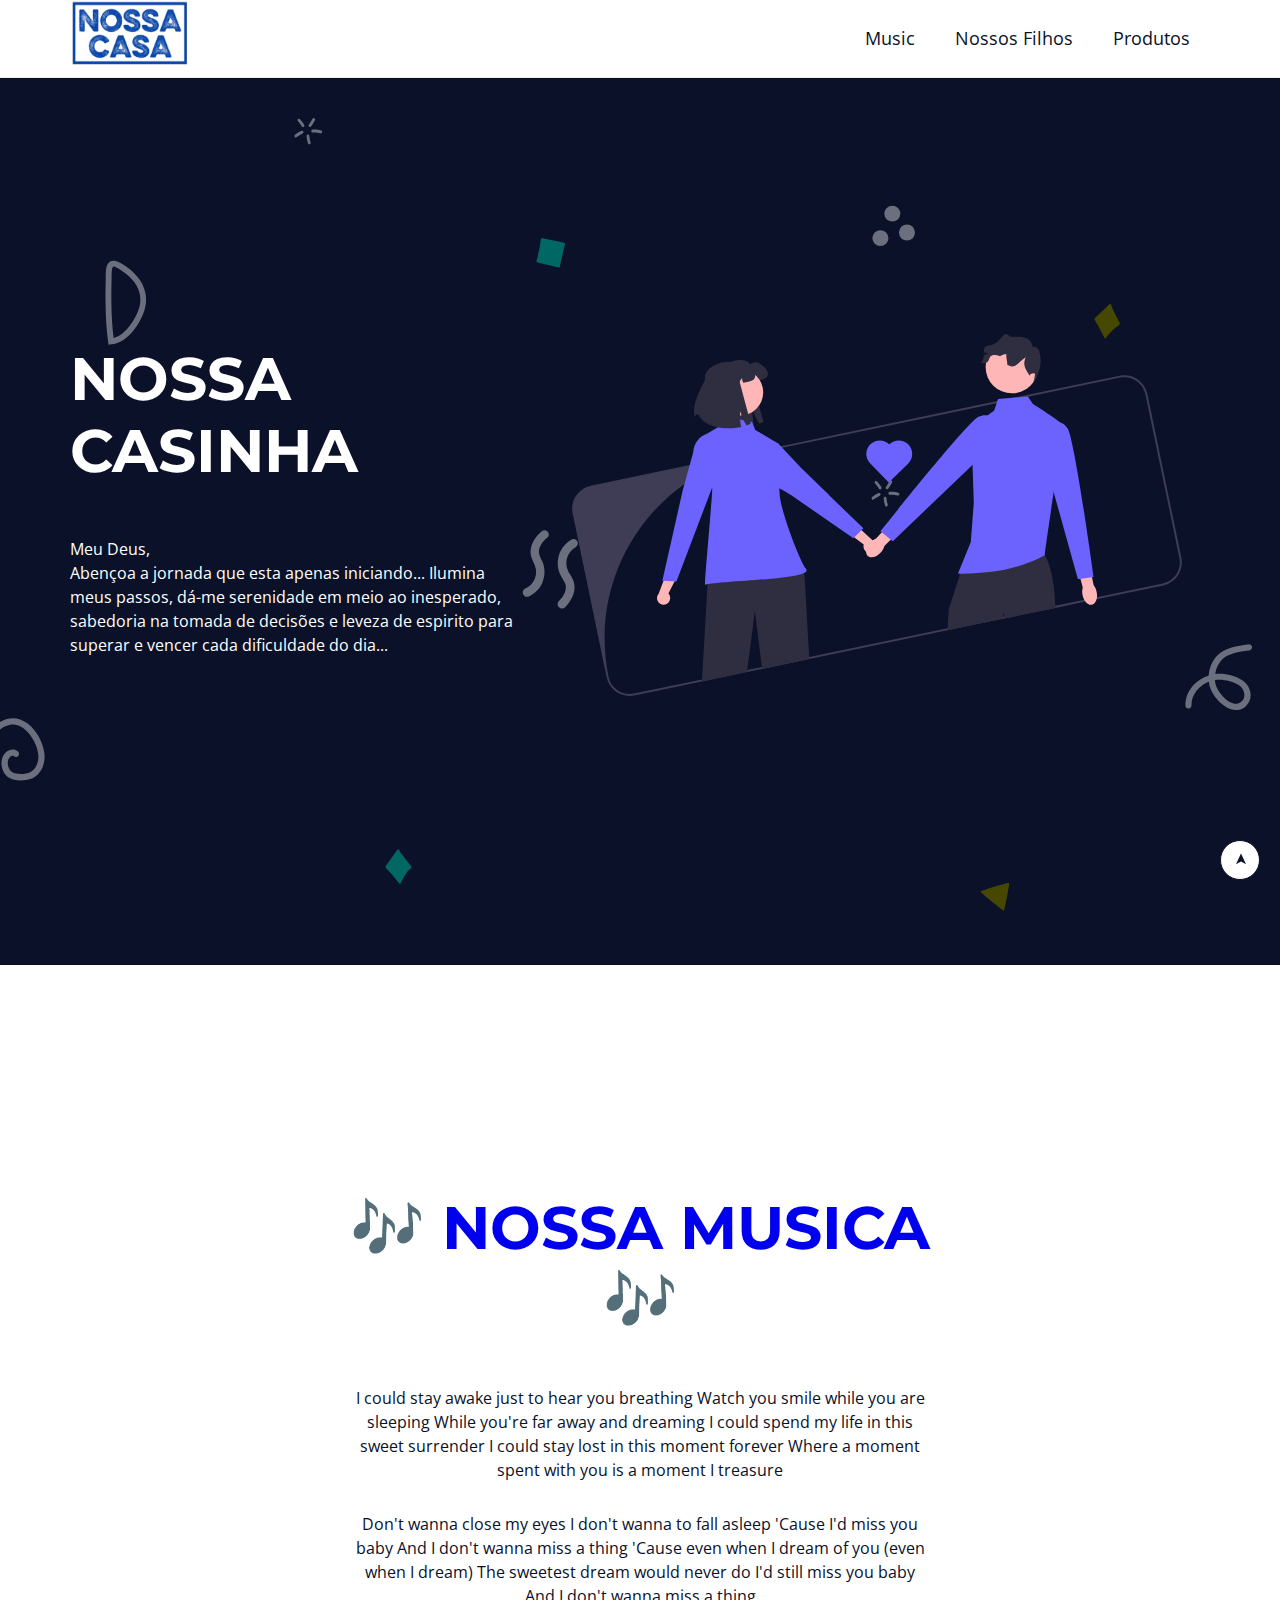
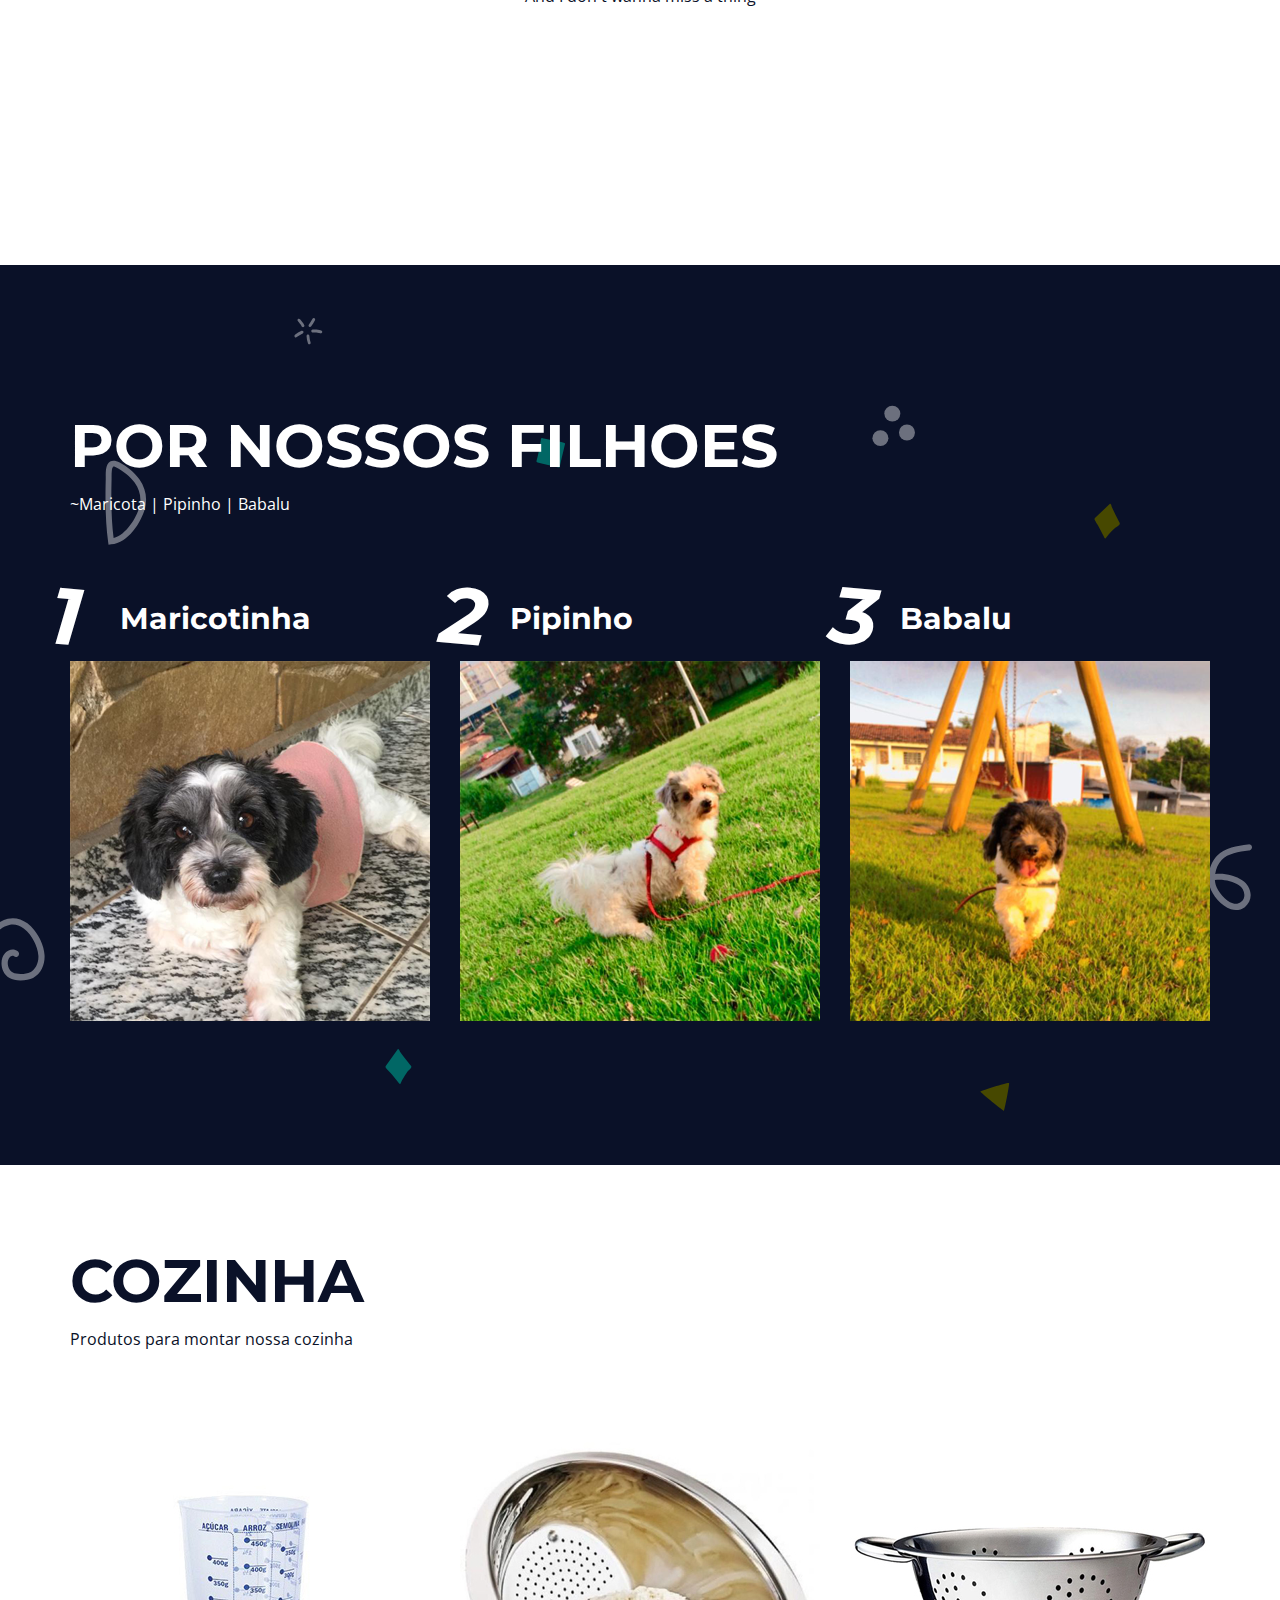
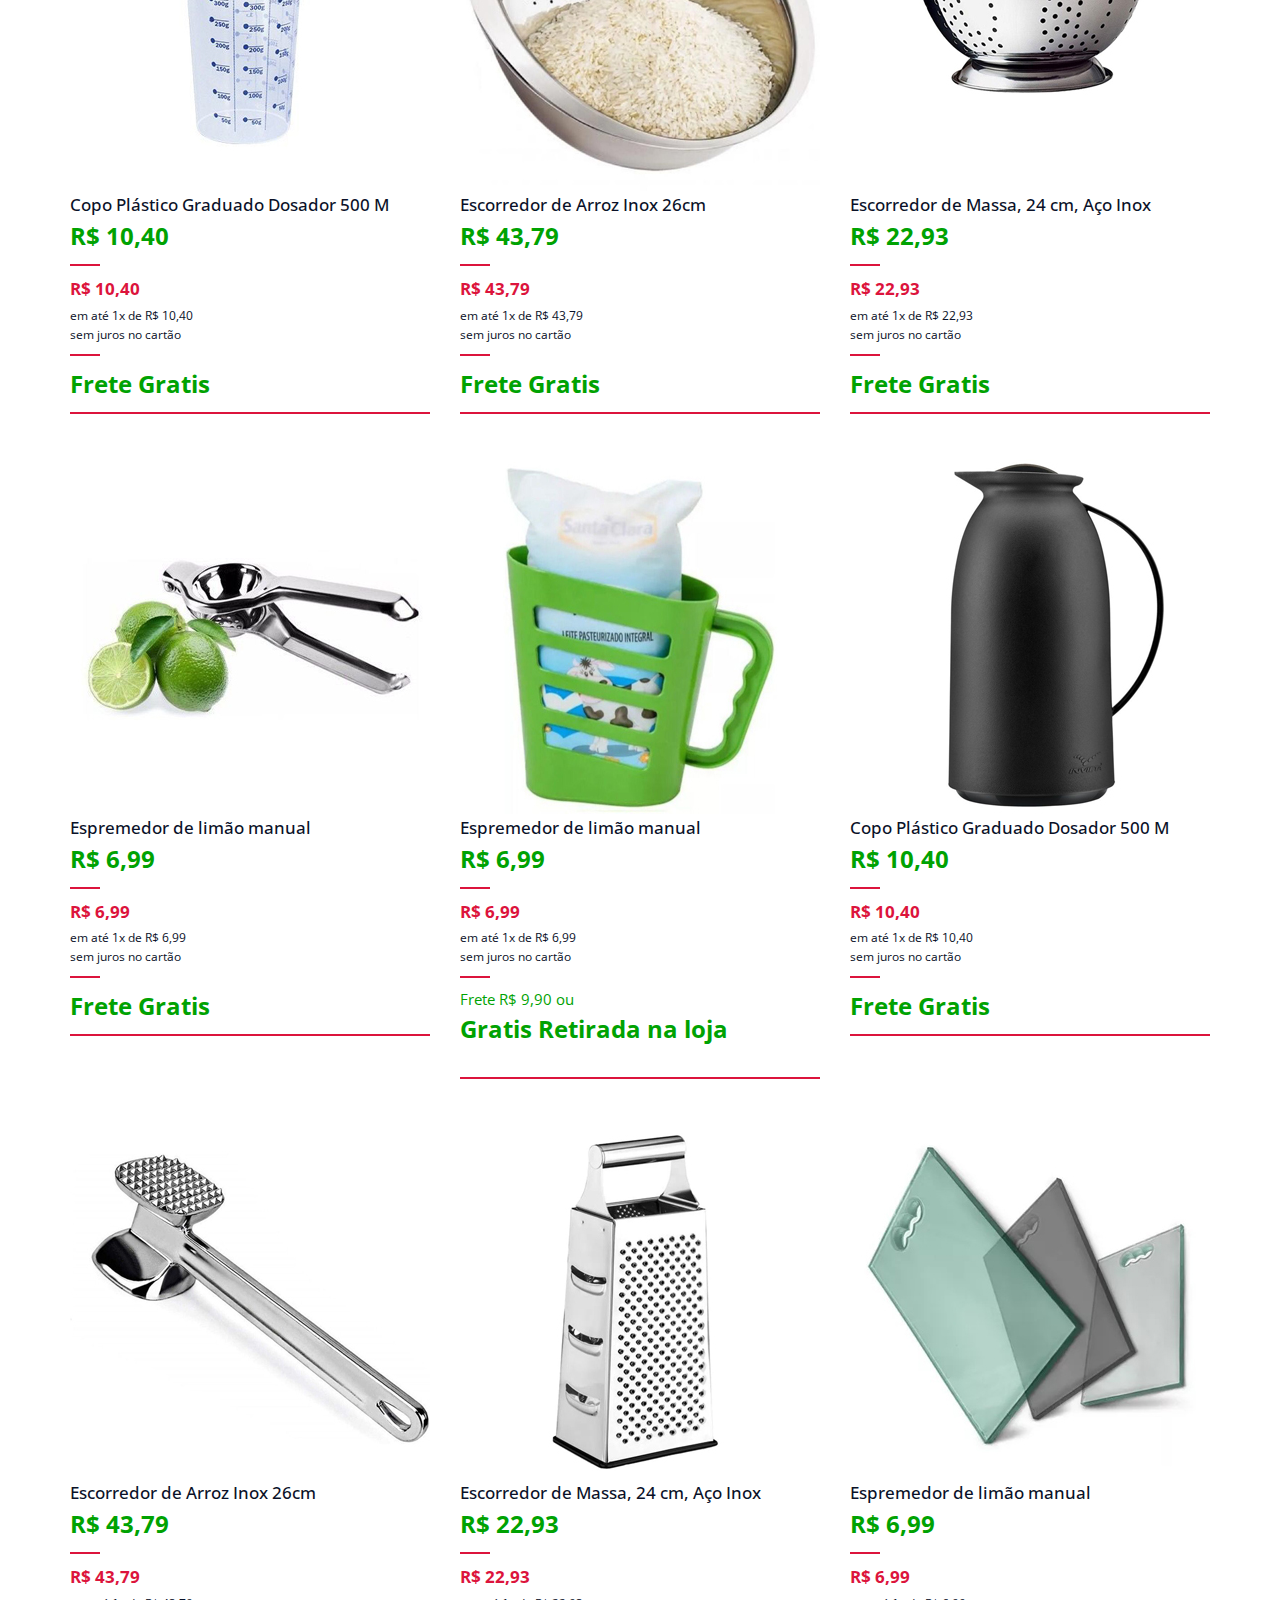
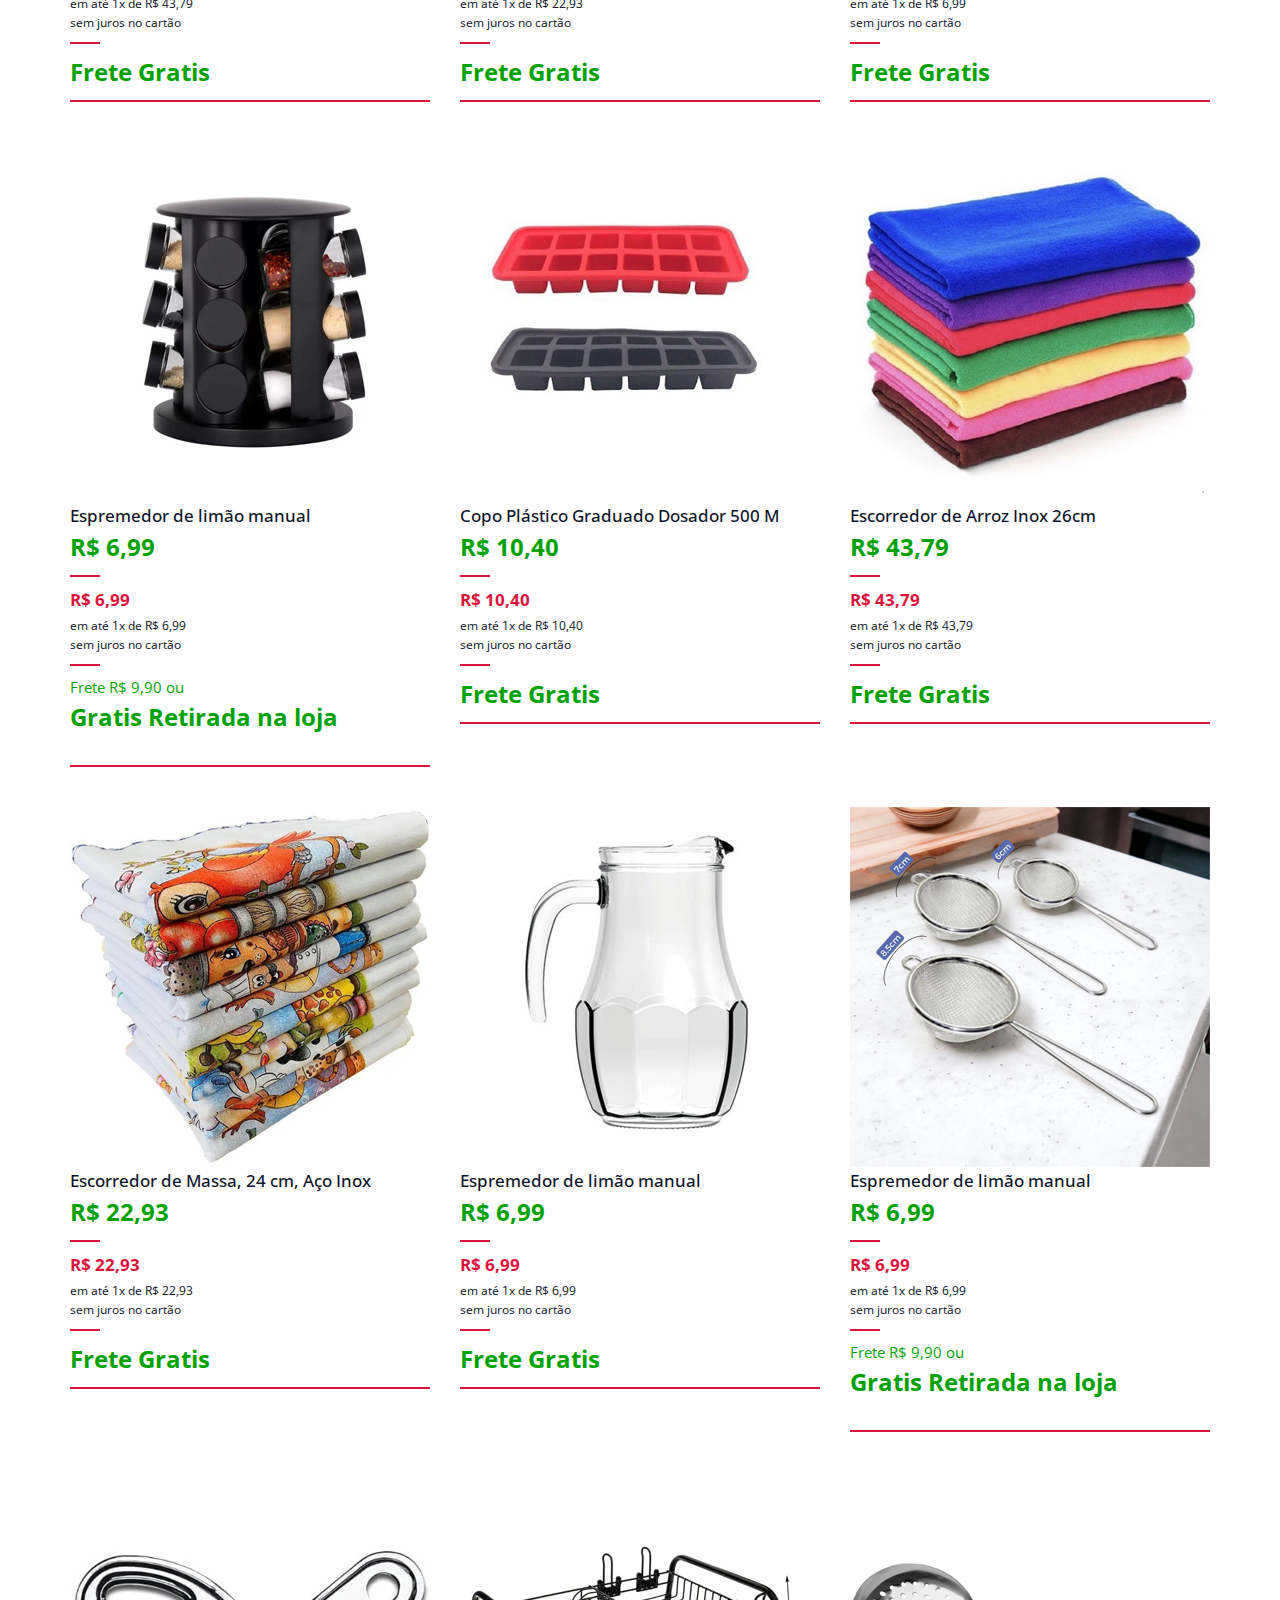
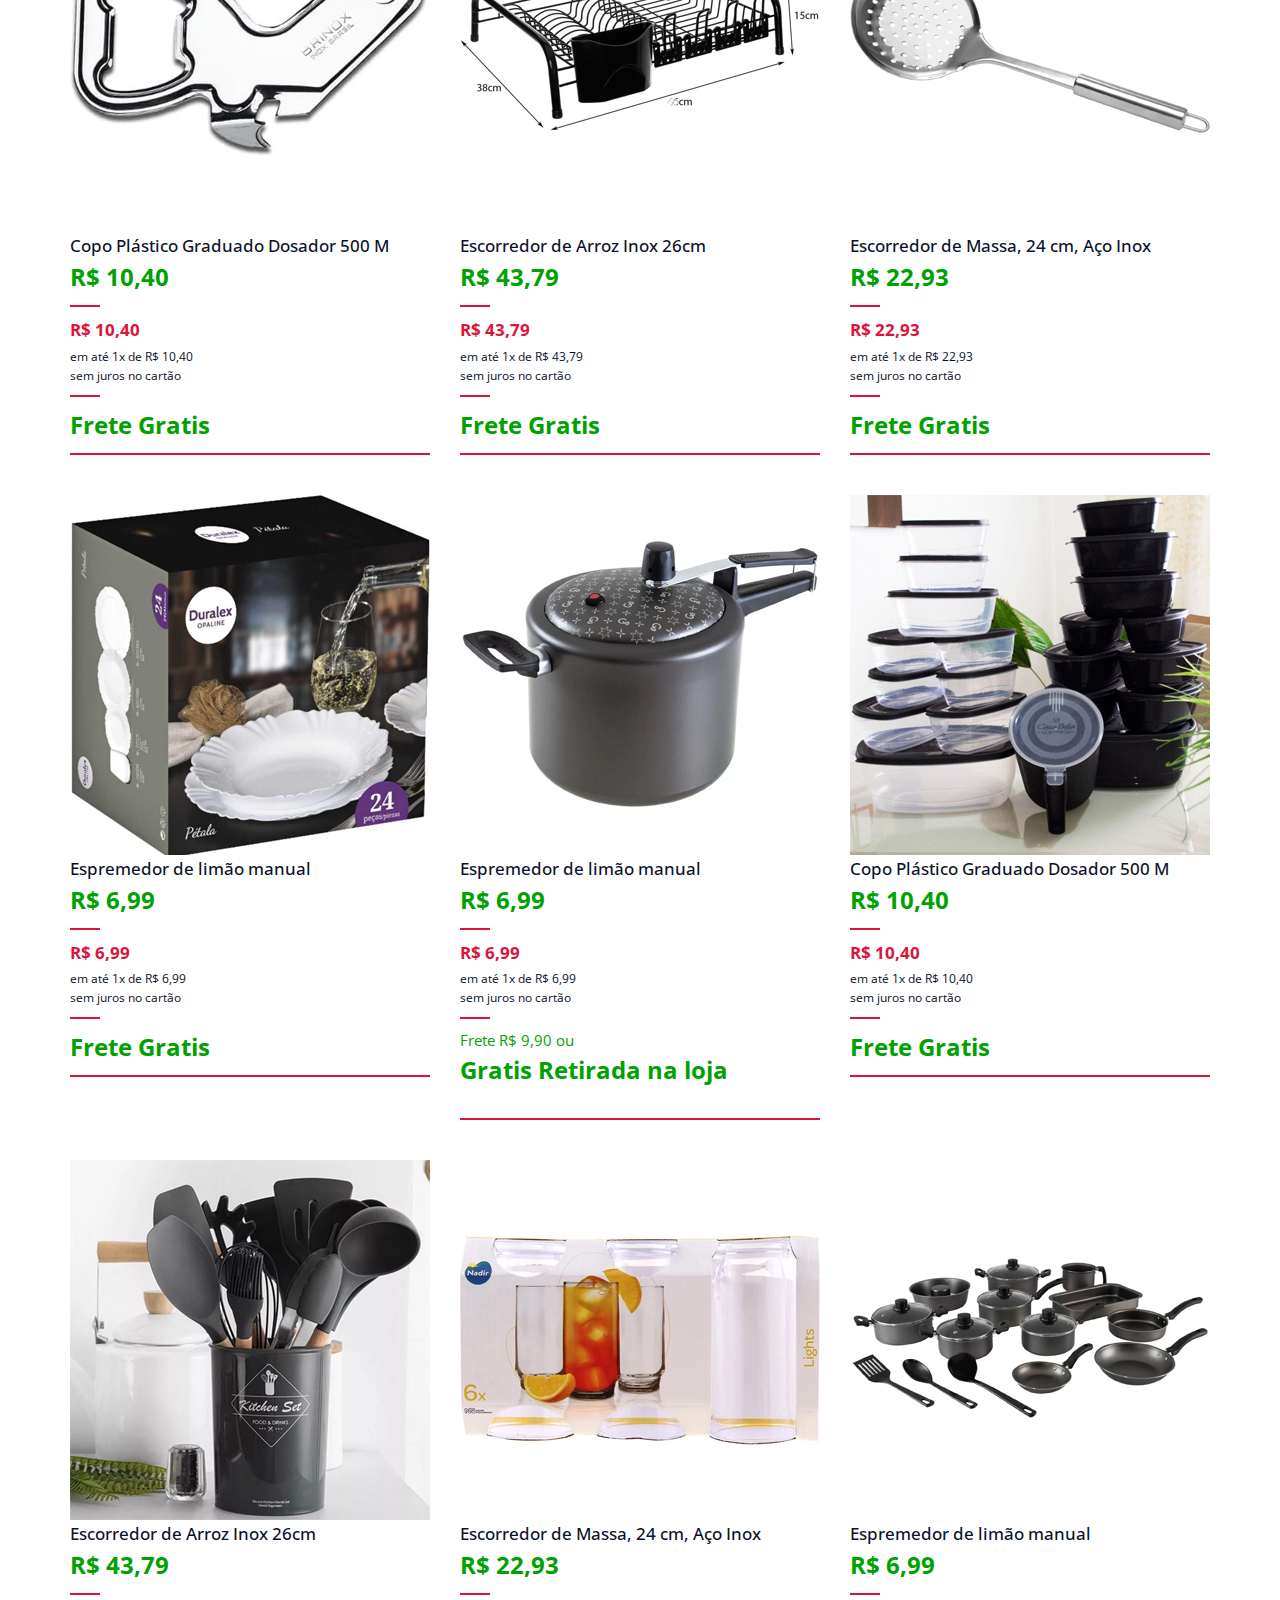
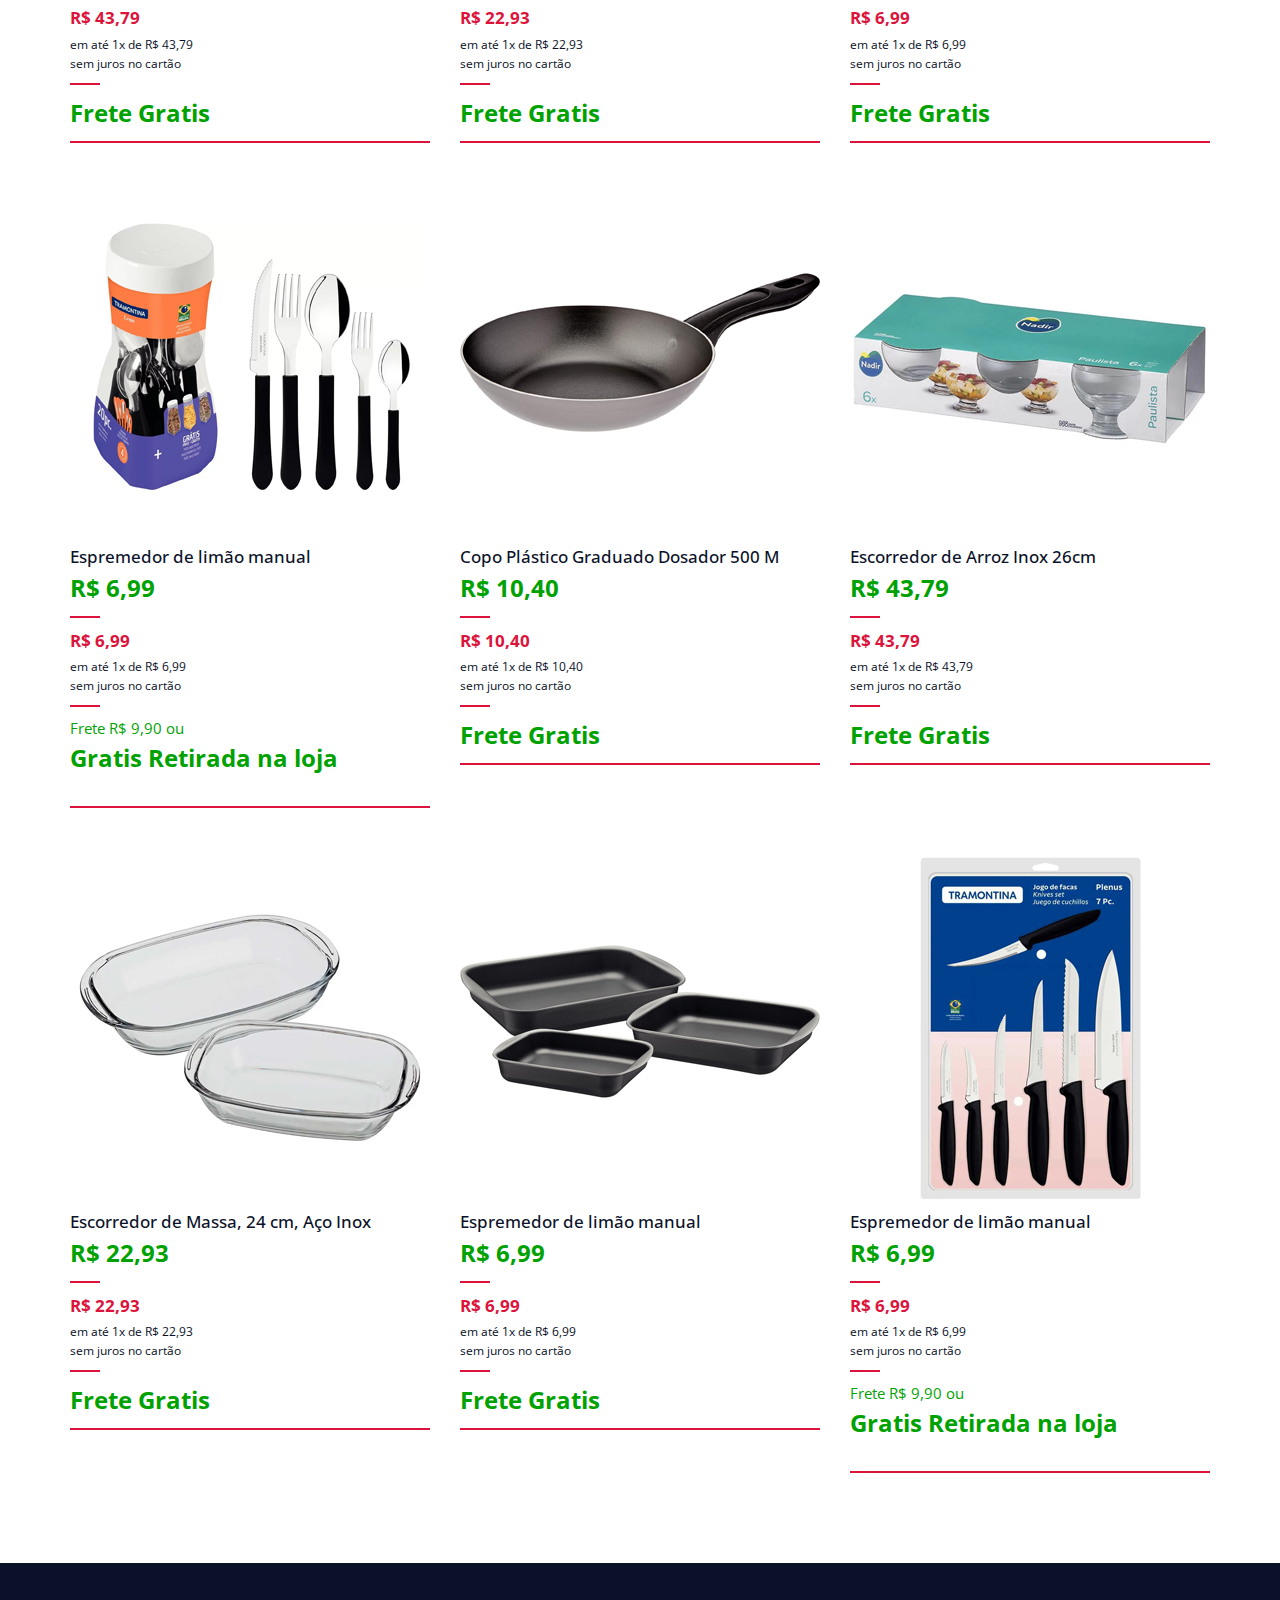
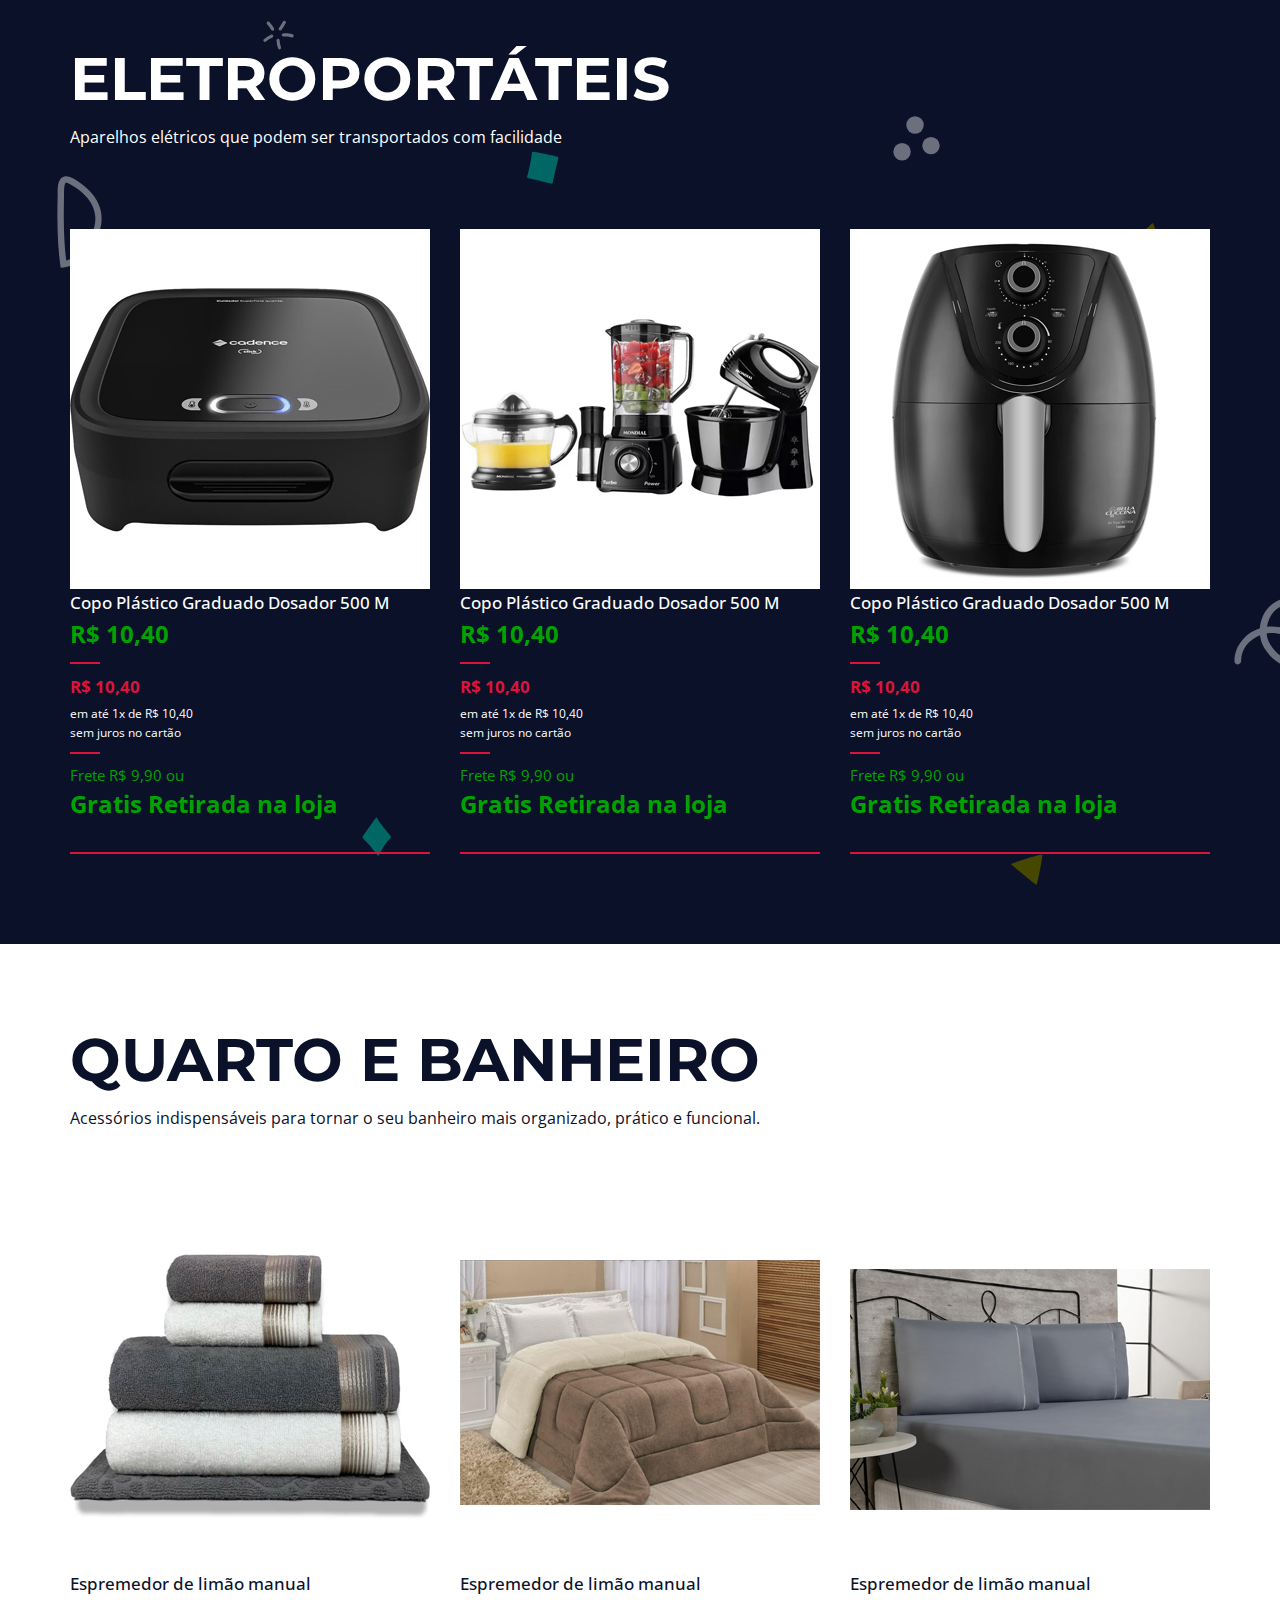
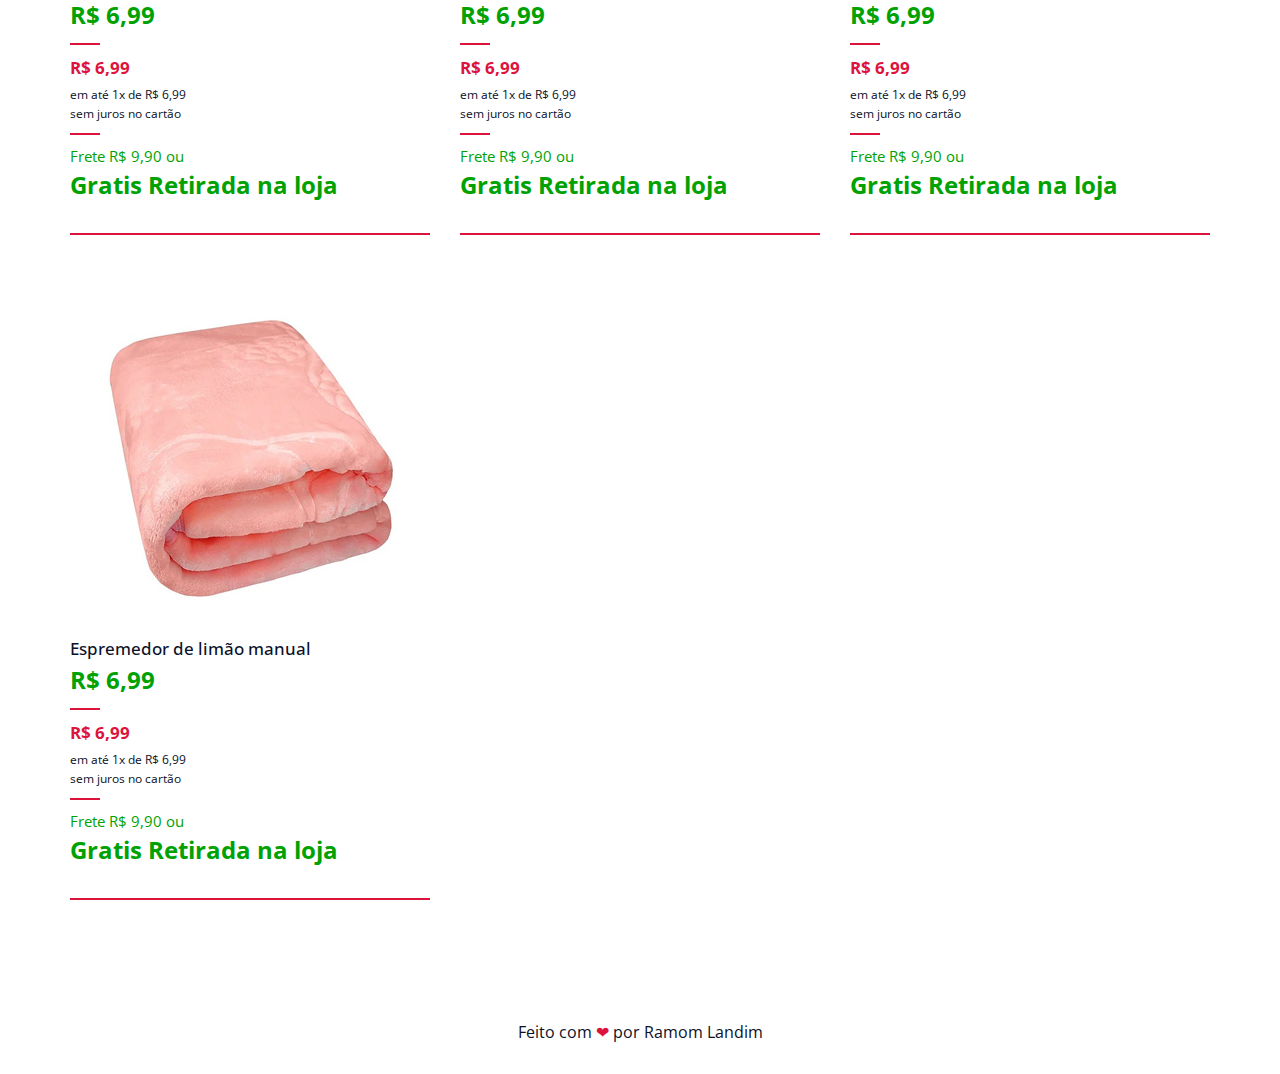
==== Index.html @ aeeafd5c "Novos produtos" ====
<!DOCTYPE html>
<html lang="pt-BR">

<head>
    <meta charset="UTF-8">
    <meta name="viewport" content="width=device-width, initial-scale=1.0">
    <title>Nossa Casinha</title>
    <link rel="preconnect" href="https://fonts.googleapis.com">
    <link rel="preconnect" href="https://fonts.gstatic.com" crossorigin>
    <link
        href="https://fonts.googleapis.com/css2?family=Montserrat:ital,wght@0,900;1,900&family=Open+Sans:ital,wght@0,300..800;1,300..800&display=swap"
        rel="stylesheet">
    <link rel="stylesheet"
        href="https://fonts.googleapis.com/css2?family=Material+Symbols+Outlined:opsz,wght,FILL,GRAD@20..48,100..700,0..1,-50..200" />
    <link rel="stylesheet" href="assets/CSS/variables.css">
    <link rel="stylesheet" href="assets/CSS/elements.css">
    <link rel="stylesheet" href="assets/CSS/classes.css">
    <link rel="stylesheet" href="assets/CSS/menu.css">
    <link rel="stylesheet" href="assets/CSS/styles.css">

</head>

<body>

    <input id="close-menu" class="close-menu" type="checkbox" aria-label="Close menu" role="button">
    <label class="close-menu-label" for="close-menu" title="Close menu"></label>
    <aside class="menu white-bg">
        <div class="main-content menu-content">
            <h1 onclick="getElementById('close-menu').checked=false">
                <a href="#home"><img src="assets/img/logo.PNG" class="logo"></a>
            </h1>
            <nav>
                <ul onclick="getElementById('close-menu').checked=false">
                    <li><a href="#music">Music</a></li>
                    <li><a href="#grid-one">Nossos Filhos</a></li>
                    <li><a href="#gallery">Produtos</a></li>
                </ul>
            </nav>
        </div>
    </aside>

    <div class="menu-spacing"></div>

    <section id="home" class="home main-bg section">
        <div class="main-content home-content">
            <div class="home-text-content">
                <h2>Nossa casinha</h2>
                <p>Meu Deus,<br>
                    Abençoa a jornada que esta apenas iniciando...
                    Ilumina meus passos, dá-me serenidade em meio ao inesperado, sabedoria na tomada de decisões e
                    leveza de espirito para superar e vencer cada dificuldade do dia...</p>
            </div>
            <div class="home-img">
                <img src="assets/img/love-main-not-optimized.svg"
                    alt="Um home e uma mulher segurando as maos como sinal de amor">
            </div>
        </div>
    </section>

    <section id="music" class="white-bg section">
        <div class="main-content intro-content">
            <h2><a href="https://www.youtube.com/watch?v=dtiTYqTefw0&ab_channel=Tradu%C3%A7%C3%B5esAnos80"
                    target="_blank">🎶 Nossa musica 🎶</a></h2>
            <p>I could stay awake just to hear you breathing
                Watch you smile while you are sleeping
                While you're far away and dreaming
                I could spend my life in this sweet surrender
                I could stay lost in this moment forever
                Where a moment spent with you is a moment I treasure</p>
            <p>Don't wanna close my eyes
                I don't wanna to fall asleep
                'Cause I'd miss you baby
                And I don't wanna miss a thing
                'Cause even when I dream of you (even when I dream)
                The sweetest dream would never do
                I'd still miss you baby
                And I don't wanna miss a thing</p>
        </div>
    </section>

    <section id="grid-one" class="top3 main-bg section">
        <div class="main-content grid-one-content">
            <h2 class="grid-main-heading">Por nossos filhoes</h2>
            <p class="grid-description">~Maricota | Pipinho | Babalu</p>
            <div class="grid">
                <article>
                    <h3>Maricotinha</h3>
                    <div class="gallery-img">
                        <img src="assets/img/Maricota.png" alt="random imagem frons unsplash">
                    </div>
                </article>
                <article>
                    <h3>Pipinho</h3>
                    <div class="gallery-img">
                        <img src="assets/img/Pipinho.png" alt="random imagem frons unsplash">
                    </div>
                </article>
                <article>
                    <h3>Babalu</h3>
                    <div class="gallery-img">
                        <img src="assets/img/Balu.png" alt="random imagem frons unsplash">
                    </div>
                </article>
            </div>
        </div>
    </section>

    <section id="gallery" class="top3 creme-bg section">
        <div id="cozinha" class="main-content grid-one-content">
            <h2 class="grid-main-heading">Cozinha</h2>
            <p class="grid-description">Produtos para montar nossa cozinha</p>
            <div class="grid">

                <div> <!--Copo Medidor-->
                    <div class="gallery-img">
                        <a href="https://produto.mercadolivre.com.br/MLB-2173322288-copo-plastico-graduado-dosador-500-ml-_JM?matt_tool=81106094&matt_word=&matt_source=google&matt_campaign_id=14302215564&matt_ad_group_id=154967597508&matt_match_type=&matt_network=g&matt_device=c&matt_creative=649487315917&matt_keyword=&matt_ad_position=&matt_ad_type=pla&matt_merchant_id=310787816&matt_product_id=MLB2173322288&matt_product_partition_id=1960857711113&matt_target_id=aud-2009166904988:pla-1960857711113&cq_src=google_ads&cq_cmp=14302215564&cq_net=g&cq_plt=gp&cq_med=pla&gad_source=1&gclid=CjwKCAiAopuvBhBCEiwAm8jaMZpZELk0tuAzz1Peb8_uX-6bj_REwKiP_dW_AoDGM1XyVrVXzI9PSxoCSosQAvD_BwE"
                            target="_blank">
                            <img src="assets/img/produtos/copo_medidor.jpeg" alt="Copo Medidor">
                        </a>
                    </div>

                    <div class="">
                        <p class="jss149 jss150 MuiTypography-h6">Copo Plástico Graduado Dosador 500 M</p>
                        <div class="">
                            <div class="jss169">
                                <div class="jss164">
                                    <div class="jss152">R$&nbsp;10,40</div>
                                </div>
                            </div>
                            <div class="jss154"></div>
                            <div class="jss169">
                                <div class="jss164">
                                    <div class="jss179">R$&nbsp;10,40</div><span class="jss181 jss182">em até 1x de<span
                                            class="jss183">
                                            R$&nbsp;10,40</span></span>
                                    <div class="jss181 jss182">sem juros no cartão</div>
                                    <div class="jss154"></div>
                                    <div class="jss152 jss177">Frete Gratis                               
                                    </div>
                                    <div class="jss155"></div>
                                </div>
                            </div>
                        </div>
                    </div>
                </div>


                <div> <!--Escorredor de Arroz-->
                    <div class="gallery-img">
                        <a href="https://www.amazon.com.br/Escorredor-Arroz-Inox-YAR1402-Yangzi/dp/B076YK9FZ2/ref=asc_df_B076YK9FZ2/?tag=googleshopp00-20&linkCode=df0&hvadid=456273449207&hvpos=&hvnetw=g&hvrand=16244332907408589778&hvpone=&hvptwo=&hvqmt=&hvdev=c&hvdvcmdl=&hvlocint=&hvlocphy=9100204&hvtargid=pla-1377915414424&psc=1&mcid=2b847cff87533e0b8c137f4251834631"
                            target="_blank">
                            <img src="assets/img/produtos/escorredor_arroz.jpeg" alt="Escorredor de Arroz Inox 26cm">
                        </a>
                    </div>

                    <div class="">
                        <p class="jss149 jss150 MuiTypography-h6">Escorredor de Arroz Inox 26cm</p>
                        <div class="">
                            <div class="jss169">
                                <div class="jss164">
                                    <div class="jss152">R$&nbsp;43,79</div>
                                </div>
                            </div>
                            <div class="jss154"></div>
                            <div class="jss169">
                                <div class="jss164">
                                    <div class="jss179">R$&nbsp;43,79</div><span class="jss181 jss182">em até 1x de<span
                                            class="jss183">
                                            R$&nbsp;43,79</span></span>
                                    <div class="jss181 jss182">sem juros no cartão</div>
                                    <div class="jss154"></div>
                                    <div class="jss152 jss177">Frete Gratis
                                    </div>
                                    <div class="jss155"></div>
                                </div>
                            </div>
                        </div>
                    </div>
                </div>


                <div> <!--Escorredor de Macarrao-->
                    <div class="gallery-img">
                        <a href="https://www.amazon.com.br/Escorredor-Massa-Gedex-ECO-449-Prata/dp/B077K7D2BK/ref=asc_df_B077K7D2BK/?tag=googleshopp00-20&linkCode=df0&hvadid=379699132246&hvpos=&hvnetw=g&hvrand=16244332907408589778&hvpone=&hvptwo=&hvqmt=&hvdev=c&hvdvcmdl=&hvlocint=&hvlocphy=9100204&hvtargid=pla-907059553100&mcid=ff47890afe093a389eae5d6562d931a0&th=1"
                            target="_blank">
                            <img src="assets/img/produtos/escorredor_macarrao.jpeg"
                                alt="Escorredor de Massa, 24 cm, Aço Inox">
                        </a>
                    </div>

                    <div class="">
                        <p class="jss149 jss150 MuiTypography-h6">Escorredor de Massa, 24 cm, Aço Inox</p>
                        <div class="">
                            <div class="jss169">
                                <div class="jss164">
                                    <div class="jss152">R$&nbsp;22,93</div>
                                </div>
                            </div>
                            <div class="jss154"></div>
                            <div class="jss169">
                                <div class="jss164">
                                    <div class="jss179">R$&nbsp;22,93</div><span class="jss181 jss182">em até 1x de<span
                                            class="jss183">
                                            R$&nbsp;22,93</span></span>
                                    <div class="jss181 jss182">sem juros no cartão</div>
                                    <div class="jss154"></div>
                                    <div class="jss152 jss177">Frete Gratis
                                    </div>
                                    <div class="jss155"></div>
                                </div>
                            </div>
                        </div>
                    </div>
                </div>


                <div> <!--espremedor_limao-->
                    <div class="gallery-img">
                        <a href="https://www.amazon.com.br/Espremedor-De-Limao-Aluminio-Mk/dp/B083PZQZZ5/ref=asc_df_B083PZQZZ5/?tag=googleshopp00-20&linkCode=df0&hvadid=456273449207&hvpos=&hvnetw=g&hvrand=7772801966951637962&hvpone=&hvptwo=&hvqmt=&hvdev=c&hvdvcmdl=&hvlocint=&hvlocphy=9100204&hvtargid=pla-994066539334&psc=1&mcid=091e36c5954932d78efe51b0a3d7275b"
                            target="_blank">
                            <img src="assets/img/produtos/espremedor_limao.jpeg"
                                alt="Escorredor de Massa, 24 cm, Aço Inox">
                        </a>
                    </div>

                    <div class="">
                        <p class="jss149 jss150 MuiTypography-h6">Espremedor de limão manual</p>
                        <div class="">
                            <div class="jss169">
                                <div class="jss164">
                                    <div class="jss152">R$&nbsp;6,99</div>
                                </div>
                            </div>
                            <div class="jss154"></div>
                            <div class="jss169">
                                <div class="jss164">
                                    <div class="jss179">R$&nbsp;6,99</div><span class="jss181 jss182">em até 1x de<span
                                            class="jss183">
                                            R$&nbsp;6,99</span></span>
                                    <div class="jss181 jss182">sem juros no cartão</div>
                                    <div class="jss154"></div>
                                    <div class="jss152 jss177">Frete Gratis
                                    </div>
                                    <div class="jss155"></div>
                                </div>
                            </div>
                        </div>
                    </div>
                </div>


                <div> <!--Suporte para leite-->
                    <div class="gallery-img">
                        <a href="https://www.amazon.com.br/Espremedor-De-Limao-Aluminio-Mk/dp/B083PZQZZ5/ref=asc_df_B083PZQZZ5/?tag=googleshopp00-20&linkCode=df0&hvadid=456273449207&hvpos=&hvnetw=g&hvrand=7772801966951637962&hvpone=&hvptwo=&hvqmt=&hvdev=c&hvdvcmdl=&hvlocint=&hvlocphy=9100204&hvtargid=pla-994066539334&psc=1&mcid=091e36c5954932d78efe51b0a3d7275b"
                            target="_blank">
                            <img src="assets/img/produtos/suporte_leite.jpeg"
                                alt="Escorredor de Massa, 24 cm, Aço Inox">
                        </a>
                    </div>

                    <div class="">
                        <p class="jss149 jss150 MuiTypography-h6">Espremedor de limão manual</p>
                        <div class="">
                            <div class="jss169">
                                <div class="jss164">
                                    <div class="jss152">R$&nbsp;6,99</div>
                                </div>
                            </div>
                            <div class="jss154"></div>
                            <div class="jss169">
                                <div class="jss164">
                                    <div class="jss179">R$&nbsp;6,99</div><span class="jss181 jss182">em até 1x de<span
                                            class="jss183">
                                            R$&nbsp;6,99</span></span>
                                    <div class="jss181 jss182">sem juros no cartão</div>
                                    <div class="jss154"></div>
                                    <div class="jss151 jss177">Frete R$ 9,90 ou <br>
                                        <P class="jss152">Gratis Retirada na loja</P>
                                    </div>
                                    <div class="jss155"></div>
                                </div>
                            </div>
                        </div>
                    </div>
                </div>


                <div> <!--Garrafa Termica-->
                    <div class="gallery-img">
                        <a href="https://produto.mercadolivre.com.br/MLB-2173322288-copo-plastico-graduado-dosador-500-ml-_JM?matt_tool=81106094&matt_word=&matt_source=google&matt_campaign_id=14302215564&matt_ad_group_id=154967597508&matt_match_type=&matt_network=g&matt_device=c&matt_creative=649487315917&matt_keyword=&matt_ad_position=&matt_ad_type=pla&matt_merchant_id=310787816&matt_product_id=MLB2173322288&matt_product_partition_id=1960857711113&matt_target_id=aud-2009166904988:pla-1960857711113&cq_src=google_ads&cq_cmp=14302215564&cq_net=g&cq_plt=gp&cq_med=pla&gad_source=1&gclid=CjwKCAiAopuvBhBCEiwAm8jaMZpZELk0tuAzz1Peb8_uX-6bj_REwKiP_dW_AoDGM1XyVrVXzI9PSxoCSosQAvD_BwE"
                            target="_blank">
                            <img src="assets/img/produtos/garrafa_termica.jpeg" alt="Copo Medidor">
                        </a>
                    </div>

                    <div class="">
                        <p class="jss149 jss150 MuiTypography-h6">Copo Plástico Graduado Dosador 500 M</p>
                        <div class="">
                            <div class="jss169">
                                <div class="jss164">
                                    <div class="jss152">R$&nbsp;10,40</div>
                                </div>
                            </div>
                            <div class="jss154"></div>
                            <div class="jss169">
                                <div class="jss164">
                                    <div class="jss179">R$&nbsp;10,40</div><span class="jss181 jss182">em até 1x de<span
                                            class="jss183">
                                            R$&nbsp;10,40</span></span>
                                    <div class="jss181 jss182">sem juros no cartão</div>
                                    <div class="jss154"></div>
                                    <div class="jss152 jss177">Frete Gratis
                                    </div>
                                    <div class="jss155"></div>
                                </div>
                            </div>
                        </div>
                    </div>
                </div>


                <div> <!--Martelo de Carne-->
                    <div class="gallery-img">
                        <a href="https://www.amazon.com.br/Escorredor-Arroz-Inox-YAR1402-Yangzi/dp/B076YK9FZ2/ref=asc_df_B076YK9FZ2/?tag=googleshopp00-20&linkCode=df0&hvadid=456273449207&hvpos=&hvnetw=g&hvrand=16244332907408589778&hvpone=&hvptwo=&hvqmt=&hvdev=c&hvdvcmdl=&hvlocint=&hvlocphy=9100204&hvtargid=pla-1377915414424&psc=1&mcid=2b847cff87533e0b8c137f4251834631"
                            target="_blank">
                            <img src="assets/img/produtos/martelo_carne.jpeg" alt="Escorredor de Arroz Inox 26cm">
                        </a>
                    </div>

                    <div class="">
                        <p class="jss149 jss150 MuiTypography-h6">Escorredor de Arroz Inox 26cm</p>
                        <div class="">
                            <div class="jss169">
                                <div class="jss164">
                                    <div class="jss152">R$&nbsp;43,79</div>
                                </div>
                            </div>
                            <div class="jss154"></div>
                            <div class="jss169">
                                <div class="jss164">
                                    <div class="jss179">R$&nbsp;43,79</div><span class="jss181 jss182">em até 1x de<span
                                            class="jss183">
                                            R$&nbsp;43,79</span></span>
                                    <div class="jss181 jss182">sem juros no cartão</div>
                                    <div class="jss154"></div>
                                    <div class="jss152 jss177">Frete Gratis
                                    </div>
                                    <div class="jss155"></div>
                                </div>
                            </div>
                        </div>
                    </div>
                </div>


                <div> <!--Ralador-->
                    <div class="gallery-img">
                        <a href="https://www.amazon.com.br/Escorredor-Massa-Gedex-ECO-449-Prata/dp/B077K7D2BK/ref=asc_df_B077K7D2BK/?tag=googleshopp00-20&linkCode=df0&hvadid=379699132246&hvpos=&hvnetw=g&hvrand=16244332907408589778&hvpone=&hvptwo=&hvqmt=&hvdev=c&hvdvcmdl=&hvlocint=&hvlocphy=9100204&hvtargid=pla-907059553100&mcid=ff47890afe093a389eae5d6562d931a0&th=1"
                            target="_blank">
                            <img src="assets/img/produtos/ralador.jpeg"
                                alt="Escorredor de Massa, 24 cm, Aço Inox">
                        </a>
                    </div>

                    <div class="">
                        <p class="jss149 jss150 MuiTypography-h6">Escorredor de Massa, 24 cm, Aço Inox</p>
                        <div class="">
                            <div class="jss169">
                                <div class="jss164">
                                    <div class="jss152">R$&nbsp;22,93</div>
                                </div>
                            </div>
                            <div class="jss154"></div>
                            <div class="jss169">
                                <div class="jss164">
                                    <div class="jss179">R$&nbsp;22,93</div><span class="jss181 jss182">em até 1x de<span
                                            class="jss183">
                                            R$&nbsp;22,93</span></span>
                                    <div class="jss181 jss182">sem juros no cartão</div>
                                    <div class="jss154"></div>
                                    <div class="jss152 jss177">Frete Gratis
                                    </div>
                                    <div class="jss155"></div>
                                </div>
                            </div>
                        </div>
                    </div>
                </div>


                <div> <!--Tabuas Vidro-->
                    <div class="gallery-img">
                        <a href="https://www.amazon.com.br/Espremedor-De-Limao-Aluminio-Mk/dp/B083PZQZZ5/ref=asc_df_B083PZQZZ5/?tag=googleshopp00-20&linkCode=df0&hvadid=456273449207&hvpos=&hvnetw=g&hvrand=7772801966951637962&hvpone=&hvptwo=&hvqmt=&hvdev=c&hvdvcmdl=&hvlocint=&hvlocphy=9100204&hvtargid=pla-994066539334&psc=1&mcid=091e36c5954932d78efe51b0a3d7275b"
                            target="_blank">
                            <img src="assets/img/produtos/Tabua de vidro.jpg"
                                alt="Escorredor de Massa, 24 cm, Aço Inox">
                        </a>
                    </div>

                    <div class="">
                        <p class="jss149 jss150 MuiTypography-h6">Espremedor de limão manual</p>
                        <div class="">
                            <div class="jss169">
                                <div class="jss164">
                                    <div class="jss152">R$&nbsp;6,99</div>
                                </div>
                            </div>
                            <div class="jss154"></div>
                            <div class="jss169">
                                <div class="jss164">
                                    <div class="jss179">R$&nbsp;6,99</div><span class="jss181 jss182">em até 1x de<span
                                            class="jss183">
                                            R$&nbsp;6,99</span></span>
                                    <div class="jss181 jss182">sem juros no cartão</div>
                                    <div class="jss154"></div>
                                    <div class="jss152 jss177">Frete Gratis
                                    </div>
                                    <div class="jss155"></div>
                                </div>
                            </div>
                        </div>
                    </div>
                </div>


                <div> <!--Porta Temperos-->
                    <div class="gallery-img">
                        <a href="https://www.amazon.com.br/Espremedor-De-Limao-Aluminio-Mk/dp/B083PZQZZ5/ref=asc_df_B083PZQZZ5/?tag=googleshopp00-20&linkCode=df0&hvadid=456273449207&hvpos=&hvnetw=g&hvrand=7772801966951637962&hvpone=&hvptwo=&hvqmt=&hvdev=c&hvdvcmdl=&hvlocint=&hvlocphy=9100204&hvtargid=pla-994066539334&psc=1&mcid=091e36c5954932d78efe51b0a3d7275b"
                            target="_blank">
                            <img src="assets/img/produtos/porta_temperos.jpeg"
                                alt="Escorredor de Massa, 24 cm, Aço Inox">
                        </a>
                    </div>

                    <div class="">
                        <p class="jss149 jss150 MuiTypography-h6">Espremedor de limão manual</p>
                        <div class="">
                            <div class="jss169">
                                <div class="jss164">
                                    <div class="jss152">R$&nbsp;6,99</div>
                                </div>
                            </div>
                            <div class="jss154"></div>
                            <div class="jss169">
                                <div class="jss164">
                                    <div class="jss179">R$&nbsp;6,99</div><span class="jss181 jss182">em até 1x de<span
                                            class="jss183">
                                            R$&nbsp;6,99</span></span>
                                    <div class="jss181 jss182">sem juros no cartão</div>
                                    <div class="jss154"></div>
                                    <div class="jss151 jss177">Frete R$ 9,90 ou <br>
                                        <P class="jss152">Gratis Retirada na loja</P>
                                    </div>
                                    <div class="jss155"></div>
                                </div>
                            </div>
                        </div>
                    </div>
                </div>


                <div> <!--Forma de Gelo-->
                    <div class="gallery-img">
                        <a href="https://produto.mercadolivre.com.br/MLB-2173322288-copo-plastico-graduado-dosador-500-ml-_JM?matt_tool=81106094&matt_word=&matt_source=google&matt_campaign_id=14302215564&matt_ad_group_id=154967597508&matt_match_type=&matt_network=g&matt_device=c&matt_creative=649487315917&matt_keyword=&matt_ad_position=&matt_ad_type=pla&matt_merchant_id=310787816&matt_product_id=MLB2173322288&matt_product_partition_id=1960857711113&matt_target_id=aud-2009166904988:pla-1960857711113&cq_src=google_ads&cq_cmp=14302215564&cq_net=g&cq_plt=gp&cq_med=pla&gad_source=1&gclid=CjwKCAiAopuvBhBCEiwAm8jaMZpZELk0tuAzz1Peb8_uX-6bj_REwKiP_dW_AoDGM1XyVrVXzI9PSxoCSosQAvD_BwE"
                            target="_blank">
                            <img src="assets/img/produtos/forma_gelo.jpeg" alt="Copo Medidor">
                        </a>
                    </div>

                    <div class="">
                        <p class="jss149 jss150 MuiTypography-h6">Copo Plástico Graduado Dosador 500 M</p>
                        <div class="">
                            <div class="jss169">
                                <div class="jss164">
                                    <div class="jss152">R$&nbsp;10,40</div>
                                </div>
                            </div>
                            <div class="jss154"></div>
                            <div class="jss169">
                                <div class="jss164">
                                    <div class="jss179">R$&nbsp;10,40</div><span class="jss181 jss182">em até 1x de<span
                                            class="jss183">
                                            R$&nbsp;10,40</span></span>
                                    <div class="jss181 jss182">sem juros no cartão</div>
                                    <div class="jss154"></div>
                                    <div class="jss152 jss177">Frete Gratis
                                    </div>
                                    <div class="jss155"></div>
                                </div>
                            </div>
                        </div>
                    </div>
                </div>


                <div> <!--Pano de pia-->
                    <div class="gallery-img">
                        <a href="https://www.amazon.com.br/Escorredor-Arroz-Inox-YAR1402-Yangzi/dp/B076YK9FZ2/ref=asc_df_B076YK9FZ2/?tag=googleshopp00-20&linkCode=df0&hvadid=456273449207&hvpos=&hvnetw=g&hvrand=16244332907408589778&hvpone=&hvptwo=&hvqmt=&hvdev=c&hvdvcmdl=&hvlocint=&hvlocphy=9100204&hvtargid=pla-1377915414424&psc=1&mcid=2b847cff87533e0b8c137f4251834631"
                            target="_blank">
                            <img src="assets/img/produtos/Pano-pia.jpg" alt="Escorredor de Arroz Inox 26cm">
                        </a>
                    </div>

                    <div class="">
                        <p class="jss149 jss150 MuiTypography-h6">Escorredor de Arroz Inox 26cm</p>
                        <div class="">
                            <div class="jss169">
                                <div class="jss164">
                                    <div class="jss152">R$&nbsp;43,79</div>
                                </div>
                            </div>
                            <div class="jss154"></div>
                            <div class="jss169">
                                <div class="jss164">
                                    <div class="jss179">R$&nbsp;43,79</div><span class="jss181 jss182">em até 1x de<span
                                            class="jss183">
                                            R$&nbsp;43,79</span></span>
                                    <div class="jss181 jss182">sem juros no cartão</div>
                                    <div class="jss154"></div>
                                    <div class="jss152 jss177">Frete Gratis
                                    </div>
                                    <div class="jss155"></div>
                                </div>
                            </div>
                        </div>
                    </div>
                </div>


                <div> <!--Pano prato-->
                    <div class="gallery-img">
                        <a href="https://www.amazon.com.br/Escorredor-Massa-Gedex-ECO-449-Prata/dp/B077K7D2BK/ref=asc_df_B077K7D2BK/?tag=googleshopp00-20&linkCode=df0&hvadid=379699132246&hvpos=&hvnetw=g&hvrand=16244332907408589778&hvpone=&hvptwo=&hvqmt=&hvdev=c&hvdvcmdl=&hvlocint=&hvlocphy=9100204&hvtargid=pla-907059553100&mcid=ff47890afe093a389eae5d6562d931a0&th=1"
                            target="_blank">
                            <img src="assets/img/produtos/Pano-prato.jpg"
                                alt="Escorredor de Massa, 24 cm, Aço Inox">
                        </a>
                    </div>

                    <div class="">
                        <p class="jss149 jss150 MuiTypography-h6">Escorredor de Massa, 24 cm, Aço Inox</p>
                        <div class="">
                            <div class="jss169">
                                <div class="jss164">
                                    <div class="jss152">R$&nbsp;22,93</div>
                                </div>
                            </div>
                            <div class="jss154"></div>
                            <div class="jss169">
                                <div class="jss164">
                                    <div class="jss179">R$&nbsp;22,93</div><span class="jss181 jss182">em até 1x de<span
                                            class="jss183">
                                            R$&nbsp;22,93</span></span>
                                    <div class="jss181 jss182">sem juros no cartão</div>
                                    <div class="jss154"></div>
                                    <div class="jss152 jss177">Frete Gratis
                                    </div>
                                    <div class="jss155"></div>
                                </div>
                            </div>
                        </div>
                    </div>
                </div>


                <div> <!--Jarra de vidro-->
                    <div class="gallery-img">
                        <a href="https://www.amazon.com.br/Espremedor-De-Limao-Aluminio-Mk/dp/B083PZQZZ5/ref=asc_df_B083PZQZZ5/?tag=googleshopp00-20&linkCode=df0&hvadid=456273449207&hvpos=&hvnetw=g&hvrand=7772801966951637962&hvpone=&hvptwo=&hvqmt=&hvdev=c&hvdvcmdl=&hvlocint=&hvlocphy=9100204&hvtargid=pla-994066539334&psc=1&mcid=091e36c5954932d78efe51b0a3d7275b"
                            target="_blank">
                            <img src="assets/img/produtos/Jarra.jpg"
                                alt="Escorredor de Massa, 24 cm, Aço Inox">
                        </a>
                    </div>

                    <div class="">
                        <p class="jss149 jss150 MuiTypography-h6">Espremedor de limão manual</p>
                        <div class="">
                            <div class="jss169">
                                <div class="jss164">
                                    <div class="jss152">R$&nbsp;6,99</div>
                                </div>
                            </div>
                            <div class="jss154"></div>
                            <div class="jss169">
                                <div class="jss164">
                                    <div class="jss179">R$&nbsp;6,99</div><span class="jss181 jss182">em até 1x de<span
                                            class="jss183">
                                            R$&nbsp;6,99</span></span>
                                    <div class="jss181 jss182">sem juros no cartão</div>
                                    <div class="jss154"></div>
                                    <div class="jss152 jss177">Frete Gratis
                                    </div>
                                    <div class="jss155"></div>
                                </div>
                            </div>
                        </div>
                    </div>
                </div>


                <div> <!--Paneiras-->
                    <div class="gallery-img">
                        <a href="https://www.amazon.com.br/Espremedor-De-Limao-Aluminio-Mk/dp/B083PZQZZ5/ref=asc_df_B083PZQZZ5/?tag=googleshopp00-20&linkCode=df0&hvadid=456273449207&hvpos=&hvnetw=g&hvrand=7772801966951637962&hvpone=&hvptwo=&hvqmt=&hvdev=c&hvdvcmdl=&hvlocint=&hvlocphy=9100204&hvtargid=pla-994066539334&psc=1&mcid=091e36c5954932d78efe51b0a3d7275b"
                            target="_blank">
                            <img src="assets/img/produtos/peneira.jpeg"
                                alt="Escorredor de Massa, 24 cm, Aço Inox">
                        </a>
                    </div>

                    <div class="">
                        <p class="jss149 jss150 MuiTypography-h6">Espremedor de limão manual</p>
                        <div class="">
                            <div class="jss169">
                                <div class="jss164">
                                    <div class="jss152">R$&nbsp;6,99</div>
                                </div>
                            </div>
                            <div class="jss154"></div>
                            <div class="jss169">
                                <div class="jss164">
                                    <div class="jss179">R$&nbsp;6,99</div><span class="jss181 jss182">em até 1x de<span
                                            class="jss183">
                                            R$&nbsp;6,99</span></span>
                                    <div class="jss181 jss182">sem juros no cartão</div>
                                    <div class="jss154"></div>
                                    <div class="jss151 jss177">Frete R$ 9,90 ou <br>
                                        <P class="jss152">Gratis Retirada na loja</P>
                                    </div>
                                    <div class="jss155"></div>
                                </div>
                            </div>
                        </div>
                    </div>
                </div>


                <div> <!--Abridor de lata-->
                    <div class="gallery-img">
                        <a href="https://produto.mercadolivre.com.br/MLB-2173322288-copo-plastico-graduado-dosador-500-ml-_JM?matt_tool=81106094&matt_word=&matt_source=google&matt_campaign_id=14302215564&matt_ad_group_id=154967597508&matt_match_type=&matt_network=g&matt_device=c&matt_creative=649487315917&matt_keyword=&matt_ad_position=&matt_ad_type=pla&matt_merchant_id=310787816&matt_product_id=MLB2173322288&matt_product_partition_id=1960857711113&matt_target_id=aud-2009166904988:pla-1960857711113&cq_src=google_ads&cq_cmp=14302215564&cq_net=g&cq_plt=gp&cq_med=pla&gad_source=1&gclid=CjwKCAiAopuvBhBCEiwAm8jaMZpZELk0tuAzz1Peb8_uX-6bj_REwKiP_dW_AoDGM1XyVrVXzI9PSxoCSosQAvD_BwE"
                            target="_blank">
                            <img src="assets/img/produtos/Abridor-lata.jpg" alt="Copo Medidor">
                        </a>
                    </div>

                    <div class="">
                        <p class="jss149 jss150 MuiTypography-h6">Copo Plástico Graduado Dosador 500 M</p>
                        <div class="">
                            <div class="jss169">
                                <div class="jss164">
                                    <div class="jss152">R$&nbsp;10,40</div>
                                </div>
                            </div>
                            <div class="jss154"></div>
                            <div class="jss169">
                                <div class="jss164">
                                    <div class="jss179">R$&nbsp;10,40</div><span class="jss181 jss182">em até 1x de<span
                                            class="jss183">
                                            R$&nbsp;10,40</span></span>
                                    <div class="jss181 jss182">sem juros no cartão</div>
                                    <div class="jss154"></div>
                                    <div class="jss152 jss177">Frete Gratis
                                    </div>
                                    <div class="jss155"></div>
                                </div>
                            </div>
                        </div>
                    </div>
                </div>


                <div> <!--Escorredor de louça-->
                    <div class="gallery-img">
                        <a href="https://www.amazon.com.br/Escorredor-Arroz-Inox-YAR1402-Yangzi/dp/B076YK9FZ2/ref=asc_df_B076YK9FZ2/?tag=googleshopp00-20&linkCode=df0&hvadid=456273449207&hvpos=&hvnetw=g&hvrand=16244332907408589778&hvpone=&hvptwo=&hvqmt=&hvdev=c&hvdvcmdl=&hvlocint=&hvlocphy=9100204&hvtargid=pla-1377915414424&psc=1&mcid=2b847cff87533e0b8c137f4251834631"
                            target="_blank">
                            <img src="assets/img/produtos/Escorredor-louca.jpg" alt="Escorredor de Arroz Inox 26cm">
                        </a>
                    </div>

                    <div class="">
                        <p class="jss149 jss150 MuiTypography-h6">Escorredor de Arroz Inox 26cm</p>
                        <div class="">
                            <div class="jss169">
                                <div class="jss164">
                                    <div class="jss152">R$&nbsp;43,79</div>
                                </div>
                            </div>
                            <div class="jss154"></div>
                            <div class="jss169">
                                <div class="jss164">
                                    <div class="jss179">R$&nbsp;43,79</div><span class="jss181 jss182">em até 1x de<span
                                            class="jss183">
                                            R$&nbsp;43,79</span></span>
                                    <div class="jss181 jss182">sem juros no cartão</div>
                                    <div class="jss154"></div>
                                    <div class="jss152 jss177">Frete Gratis
                                    </div>
                                    <div class="jss155"></div>
                                </div>
                            </div>
                        </div>
                    </div>
                </div>


                <div> <!--Escumadeira Ferro-->
                    <div class="gallery-img">
                        <a href="https://www.amazon.com.br/Escorredor-Massa-Gedex-ECO-449-Prata/dp/B077K7D2BK/ref=asc_df_B077K7D2BK/?tag=googleshopp00-20&linkCode=df0&hvadid=379699132246&hvpos=&hvnetw=g&hvrand=16244332907408589778&hvpone=&hvptwo=&hvqmt=&hvdev=c&hvdvcmdl=&hvlocint=&hvlocphy=9100204&hvtargid=pla-907059553100&mcid=ff47890afe093a389eae5d6562d931a0&th=1"
                            target="_blank">
                            <img src="assets/img/produtos/escumadeira-ferro.jpg"
                                alt="Escorredor de Massa, 24 cm, Aço Inox">
                        </a>
                    </div>

                    <div class="">
                        <p class="jss149 jss150 MuiTypography-h6">Escorredor de Massa, 24 cm, Aço Inox</p>
                        <div class="">
                            <div class="jss169">
                                <div class="jss164">
                                    <div class="jss152">R$&nbsp;22,93</div>
                                </div>
                            </div>
                            <div class="jss154"></div>
                            <div class="jss169">
                                <div class="jss164">
                                    <div class="jss179">R$&nbsp;22,93</div><span class="jss181 jss182">em até 1x de<span
                                            class="jss183">
                                            R$&nbsp;22,93</span></span>
                                    <div class="jss181 jss182">sem juros no cartão</div>
                                    <div class="jss154"></div>
                                    <div class="jss152 jss177">Frete Gratis
                                    </div>
                                    <div class="jss155"></div>
                                </div>
                            </div>
                        </div>
                    </div>
                </div>


                <div> <!--Pratos-->
                    <div class="gallery-img">
                        <a href="https://www.amazon.com.br/Espremedor-De-Limao-Aluminio-Mk/dp/B083PZQZZ5/ref=asc_df_B083PZQZZ5/?tag=googleshopp00-20&linkCode=df0&hvadid=456273449207&hvpos=&hvnetw=g&hvrand=7772801966951637962&hvpone=&hvptwo=&hvqmt=&hvdev=c&hvdvcmdl=&hvlocint=&hvlocphy=9100204&hvtargid=pla-994066539334&psc=1&mcid=091e36c5954932d78efe51b0a3d7275b"
                            target="_blank">
                            <img src="assets/img/produtos/pratos.jpeg"
                                alt="Escorredor de Massa, 24 cm, Aço Inox">
                        </a>
                    </div>

                    <div class="">
                        <p class="jss149 jss150 MuiTypography-h6">Espremedor de limão manual</p>
                        <div class="">
                            <div class="jss169">
                                <div class="jss164">
                                    <div class="jss152">R$&nbsp;6,99</div>
                                </div>
                            </div>
                            <div class="jss154"></div>
                            <div class="jss169">
                                <div class="jss164">
                                    <div class="jss179">R$&nbsp;6,99</div><span class="jss181 jss182">em até 1x de<span
                                            class="jss183">
                                            R$&nbsp;6,99</span></span>
                                    <div class="jss181 jss182">sem juros no cartão</div>
                                    <div class="jss154"></div>
                                    <div class="jss152 jss177">Frete Gratis
                                    </div>
                                    <div class="jss155"></div>
                                </div>
                            </div>
                        </div>
                    </div>
                </div>


                <div> <!--Panela de pressao-->
                    <div class="gallery-img">
                        <a href="https://www.amazon.com.br/Espremedor-De-Limao-Aluminio-Mk/dp/B083PZQZZ5/ref=asc_df_B083PZQZZ5/?tag=googleshopp00-20&linkCode=df0&hvadid=456273449207&hvpos=&hvnetw=g&hvrand=7772801966951637962&hvpone=&hvptwo=&hvqmt=&hvdev=c&hvdvcmdl=&hvlocint=&hvlocphy=9100204&hvtargid=pla-994066539334&psc=1&mcid=091e36c5954932d78efe51b0a3d7275b"
                            target="_blank">
                            <img src="assets/img/produtos/Panela-pressao.jpg"
                                alt="Escorredor de Massa, 24 cm, Aço Inox">
                        </a>
                    </div>

                    <div class="">
                        <p class="jss149 jss150 MuiTypography-h6">Espremedor de limão manual</p>
                        <div class="">
                            <div class="jss169">
                                <div class="jss164">
                                    <div class="jss152">R$&nbsp;6,99</div>
                                </div>
                            </div>
                            <div class="jss154"></div>
                            <div class="jss169">
                                <div class="jss164">
                                    <div class="jss179">R$&nbsp;6,99</div><span class="jss181 jss182">em até 1x de<span
                                            class="jss183">
                                            R$&nbsp;6,99</span></span>
                                    <div class="jss181 jss182">sem juros no cartão</div>
                                    <div class="jss154"></div>
                                    <div class="jss151 jss177">Frete R$ 9,90 ou <br>
                                        <P class="jss152">Gratis Retirada na loja</P>
                                    </div>
                                    <div class="jss155"></div>
                                </div>
                            </div>
                        </div>
                    </div>
                </div>


                <div> <!--Pote Hermetico-->
                    <div class="gallery-img">
                        <a href="https://produto.mercadolivre.com.br/MLB-2173322288-copo-plastico-graduado-dosador-500-ml-_JM?matt_tool=81106094&matt_word=&matt_source=google&matt_campaign_id=14302215564&matt_ad_group_id=154967597508&matt_match_type=&matt_network=g&matt_device=c&matt_creative=649487315917&matt_keyword=&matt_ad_position=&matt_ad_type=pla&matt_merchant_id=310787816&matt_product_id=MLB2173322288&matt_product_partition_id=1960857711113&matt_target_id=aud-2009166904988:pla-1960857711113&cq_src=google_ads&cq_cmp=14302215564&cq_net=g&cq_plt=gp&cq_med=pla&gad_source=1&gclid=CjwKCAiAopuvBhBCEiwAm8jaMZpZELk0tuAzz1Peb8_uX-6bj_REwKiP_dW_AoDGM1XyVrVXzI9PSxoCSosQAvD_BwE"
                            target="_blank">
                            <img src="assets/img/produtos/potes_plasticos.jpeg" alt="Copo Medidor">
                        </a>
                    </div>

                    <div class="">
                        <p class="jss149 jss150 MuiTypography-h6">Copo Plástico Graduado Dosador 500 M</p>
                        <div class="">
                            <div class="jss169">
                                <div class="jss164">
                                    <div class="jss152">R$&nbsp;10,40</div>
                                </div>
                            </div>
                            <div class="jss154"></div>
                            <div class="jss169">
                                <div class="jss164">
                                    <div class="jss179">R$&nbsp;10,40</div><span class="jss181 jss182">em até 1x de<span
                                            class="jss183">
                                            R$&nbsp;10,40</span></span>
                                    <div class="jss181 jss182">sem juros no cartão</div>
                                    <div class="jss154"></div>
                                    <div class="jss152 jss177">Frete Gratis
                                    </div>
                                    <div class="jss155"></div>
                                </div>
                            </div>
                        </div>
                    </div>
                </div>


                <div> <!--kit Talheres de Servir-->
                    <div class="gallery-img">
                        <a href="https://www.amazon.com.br/Escorredor-Arroz-Inox-YAR1402-Yangzi/dp/B076YK9FZ2/ref=asc_df_B076YK9FZ2/?tag=googleshopp00-20&linkCode=df0&hvadid=456273449207&hvpos=&hvnetw=g&hvrand=16244332907408589778&hvpone=&hvptwo=&hvqmt=&hvdev=c&hvdvcmdl=&hvlocint=&hvlocphy=9100204&hvtargid=pla-1377915414424&psc=1&mcid=2b847cff87533e0b8c137f4251834631"
                            target="_blank">
                            <img src="assets/img/produtos/kit_talheres_silicone.jpeg" alt="Escorredor de Arroz Inox 26cm">
                        </a>
                    </div>

                    <div class="">
                        <p class="jss149 jss150 MuiTypography-h6">Escorredor de Arroz Inox 26cm</p>
                        <div class="">
                            <div class="jss169">
                                <div class="jss164">
                                    <div class="jss152">R$&nbsp;43,79</div>
                                </div>
                            </div>
                            <div class="jss154"></div>
                            <div class="jss169">
                                <div class="jss164">
                                    <div class="jss179">R$&nbsp;43,79</div><span class="jss181 jss182">em até 1x de<span
                                            class="jss183">
                                            R$&nbsp;43,79</span></span>
                                    <div class="jss181 jss182">sem juros no cartão</div>
                                    <div class="jss154"></div>
                                    <div class="jss152 jss177">Frete Gratis
                                    </div>
                                    <div class="jss155"></div>
                                </div>
                            </div>
                        </div>
                    </div>
                </div>


                <div> <!--Copo-->
                    <div class="gallery-img">
                        <a href="https://www.amazon.com.br/Escorredor-Massa-Gedex-ECO-449-Prata/dp/B077K7D2BK/ref=asc_df_B077K7D2BK/?tag=googleshopp00-20&linkCode=df0&hvadid=379699132246&hvpos=&hvnetw=g&hvrand=16244332907408589778&hvpone=&hvptwo=&hvqmt=&hvdev=c&hvdvcmdl=&hvlocint=&hvlocphy=9100204&hvtargid=pla-907059553100&mcid=ff47890afe093a389eae5d6562d931a0&th=1"
                            target="_blank">
                            <img src="assets/img/produtos/Copo.jpg"
                                alt="Escorredor de Massa, 24 cm, Aço Inox">
                        </a>
                    </div>

                    <div class="">
                        <p class="jss149 jss150 MuiTypography-h6">Escorredor de Massa, 24 cm, Aço Inox</p>
                        <div class="">
                            <div class="jss169">
                                <div class="jss164">
                                    <div class="jss152">R$&nbsp;22,93</div>
                                </div>
                            </div>
                            <div class="jss154"></div>
                            <div class="jss169">
                                <div class="jss164">
                                    <div class="jss179">R$&nbsp;22,93</div><span class="jss181 jss182">em até 1x de<span
                                            class="jss183">
                                            R$&nbsp;22,93</span></span>
                                    <div class="jss181 jss182">sem juros no cartão</div>
                                    <div class="jss154"></div>
                                    <div class="jss152 jss177">Frete Gratis
                                    </div>
                                    <div class="jss155"></div>
                                </div>
                            </div>
                        </div>
                    </div>
                </div>


                <div> <!--Jogo de panelas-->
                    <div class="gallery-img">
                        <a href="https://www.amazon.com.br/Espremedor-De-Limao-Aluminio-Mk/dp/B083PZQZZ5/ref=asc_df_B083PZQZZ5/?tag=googleshopp00-20&linkCode=df0&hvadid=456273449207&hvpos=&hvnetw=g&hvrand=7772801966951637962&hvpone=&hvptwo=&hvqmt=&hvdev=c&hvdvcmdl=&hvlocint=&hvlocphy=9100204&hvtargid=pla-994066539334&psc=1&mcid=091e36c5954932d78efe51b0a3d7275b"
                            target="_blank">
                            <img src="assets/img/produtos/Jogo de panela.jpg"
                                alt="Escorredor de Massa, 24 cm, Aço Inox">
                        </a>
                    </div>

                    <div class="">
                        <p class="jss149 jss150 MuiTypography-h6">Espremedor de limão manual</p>
                        <div class="">
                            <div class="jss169">
                                <div class="jss164">
                                    <div class="jss152">R$&nbsp;6,99</div>
                                </div>
                            </div>
                            <div class="jss154"></div>
                            <div class="jss169">
                                <div class="jss164">
                                    <div class="jss179">R$&nbsp;6,99</div><span class="jss181 jss182">em até 1x de<span
                                            class="jss183">
                                            R$&nbsp;6,99</span></span>
                                    <div class="jss181 jss182">sem juros no cartão</div>
                                    <div class="jss154"></div>
                                    <div class="jss152 jss177">Frete Gratis
                                    </div>
                                    <div class="jss155"></div>
                                </div>
                            </div>
                        </div>
                    </div>
                </div>


                <div> <!--Talheres-->
                    <div class="gallery-img">
                        <a href="https://www.amazon.com.br/Espremedor-De-Limao-Aluminio-Mk/dp/B083PZQZZ5/ref=asc_df_B083PZQZZ5/?tag=googleshopp00-20&linkCode=df0&hvadid=456273449207&hvpos=&hvnetw=g&hvrand=7772801966951637962&hvpone=&hvptwo=&hvqmt=&hvdev=c&hvdvcmdl=&hvlocint=&hvlocphy=9100204&hvtargid=pla-994066539334&psc=1&mcid=091e36c5954932d78efe51b0a3d7275b"
                            target="_blank">
                            <img src="assets/img/produtos/talheres.jpg"
                                alt="Escorredor de Massa, 24 cm, Aço Inox">
                        </a>
                    </div>

                    <div class="">
                        <p class="jss149 jss150 MuiTypography-h6">Espremedor de limão manual</p>
                        <div class="">
                            <div class="jss169">
                                <div class="jss164">
                                    <div class="jss152">R$&nbsp;6,99</div>
                                </div>
                            </div>
                            <div class="jss154"></div>
                            <div class="jss169">
                                <div class="jss164">
                                    <div class="jss179">R$&nbsp;6,99</div><span class="jss181 jss182">em até 1x de<span
                                            class="jss183">
                                            R$&nbsp;6,99</span></span>
                                    <div class="jss181 jss182">sem juros no cartão</div>
                                    <div class="jss154"></div>
                                    <div class="jss151 jss177">Frete R$ 9,90 ou <br>
                                        <P class="jss152">Gratis Retirada na loja</P>
                                    </div>
                                    <div class="jss155"></div>
                                </div>
                            </div>
                        </div>
                    </div>
                </div>


                <div> <!--Frigideira-->
                    <div class="gallery-img">
                        <a href="https://produto.mercadolivre.com.br/MLB-2173322288-copo-plastico-graduado-dosador-500-ml-_JM?matt_tool=81106094&matt_word=&matt_source=google&matt_campaign_id=14302215564&matt_ad_group_id=154967597508&matt_match_type=&matt_network=g&matt_device=c&matt_creative=649487315917&matt_keyword=&matt_ad_position=&matt_ad_type=pla&matt_merchant_id=310787816&matt_product_id=MLB2173322288&matt_product_partition_id=1960857711113&matt_target_id=aud-2009166904988:pla-1960857711113&cq_src=google_ads&cq_cmp=14302215564&cq_net=g&cq_plt=gp&cq_med=pla&gad_source=1&gclid=CjwKCAiAopuvBhBCEiwAm8jaMZpZELk0tuAzz1Peb8_uX-6bj_REwKiP_dW_AoDGM1XyVrVXzI9PSxoCSosQAvD_BwE"
                            target="_blank">
                            <img src="assets/img/produtos/Frigideira.jpg" alt="Copo Medidor">
                        </a>
                    </div>

                    <div class="">
                        <p class="jss149 jss150 MuiTypography-h6">Copo Plástico Graduado Dosador 500 M</p>
                        <div class="">
                            <div class="jss169">
                                <div class="jss164">
                                    <div class="jss152">R$&nbsp;10,40</div>
                                </div>
                            </div>
                            <div class="jss154"></div>
                            <div class="jss169">
                                <div class="jss164">
                                    <div class="jss179">R$&nbsp;10,40</div><span class="jss181 jss182">em até 1x de<span
                                            class="jss183">
                                            R$&nbsp;10,40</span></span>
                                    <div class="jss181 jss182">sem juros no cartão</div>
                                    <div class="jss154"></div>
                                    <div class="jss152 jss177">Frete Gratis
                                    </div>
                                    <div class="jss155"></div>
                                </div>
                            </div>
                        </div>
                    </div>
                </div>


                <div> <!--Travessas Sobremesa-->
                    <div class="gallery-img">
                        <a href="https://www.amazon.com.br/Escorredor-Arroz-Inox-YAR1402-Yangzi/dp/B076YK9FZ2/ref=asc_df_B076YK9FZ2/?tag=googleshopp00-20&linkCode=df0&hvadid=456273449207&hvpos=&hvnetw=g&hvrand=16244332907408589778&hvpone=&hvptwo=&hvqmt=&hvdev=c&hvdvcmdl=&hvlocint=&hvlocphy=9100204&hvtargid=pla-1377915414424&psc=1&mcid=2b847cff87533e0b8c137f4251834631"
                            target="_blank">
                            <img src="assets/img/produtos/Travessas.jpg" alt="Escorredor de Arroz Inox 26cm">
                        </a>
                    </div>

                    <div class="">
                        <p class="jss149 jss150 MuiTypography-h6">Escorredor de Arroz Inox 26cm</p>
                        <div class="">
                            <div class="jss169">
                                <div class="jss164">
                                    <div class="jss152">R$&nbsp;43,79</div>
                                </div>
                            </div>
                            <div class="jss154"></div>
                            <div class="jss169">
                                <div class="jss164">
                                    <div class="jss179">R$&nbsp;43,79</div><span class="jss181 jss182">em até 1x de<span
                                            class="jss183">
                                            R$&nbsp;43,79</span></span>
                                    <div class="jss181 jss182">sem juros no cartão</div>
                                    <div class="jss154"></div>
                                    <div class="jss152 jss177">Frete Gratis
                                    </div>
                                    <div class="jss155"></div>
                                </div>
                            </div>
                        </div>
                    </div>
                </div>


                <div> <!--Assadeira - Vidro-->
                    <div class="gallery-img">
                        <a href="https://www.amazon.com.br/Escorredor-Massa-Gedex-ECO-449-Prata/dp/B077K7D2BK/ref=asc_df_B077K7D2BK/?tag=googleshopp00-20&linkCode=df0&hvadid=379699132246&hvpos=&hvnetw=g&hvrand=16244332907408589778&hvpone=&hvptwo=&hvqmt=&hvdev=c&hvdvcmdl=&hvlocint=&hvlocphy=9100204&hvtargid=pla-907059553100&mcid=ff47890afe093a389eae5d6562d931a0&th=1"
                            target="_blank">
                            <img src="assets/img/produtos/Assadeira.jpg"
                                alt="Escorredor de Massa, 24 cm, Aço Inox">
                        </a>
                    </div>

                    <div class="">
                        <p class="jss149 jss150 MuiTypography-h6">Escorredor de Massa, 24 cm, Aço Inox</p>
                        <div class="">
                            <div class="jss169">
                                <div class="jss164">
                                    <div class="jss152">R$&nbsp;22,93</div>
                                </div>
                            </div>
                            <div class="jss154"></div>
                            <div class="jss169">
                                <div class="jss164">
                                    <div class="jss179">R$&nbsp;22,93</div><span class="jss181 jss182">em até 1x de<span
                                            class="jss183">
                                            R$&nbsp;22,93</span></span>
                                    <div class="jss181 jss182">sem juros no cartão</div>
                                    <div class="jss154"></div>
                                    <div class="jss152 jss177">Frete Gratis
                                    </div>
                                    <div class="jss155"></div>
                                </div>
                            </div>
                        </div>
                    </div>
                </div>


                <div> <!--Assadeira - Ferro-->
                    <div class="gallery-img">
                        <a href="https://www.amazon.com.br/Espremedor-De-Limao-Aluminio-Mk/dp/B083PZQZZ5/ref=asc_df_B083PZQZZ5/?tag=googleshopp00-20&linkCode=df0&hvadid=456273449207&hvpos=&hvnetw=g&hvrand=7772801966951637962&hvpone=&hvptwo=&hvqmt=&hvdev=c&hvdvcmdl=&hvlocint=&hvlocphy=9100204&hvtargid=pla-994066539334&psc=1&mcid=091e36c5954932d78efe51b0a3d7275b"
                            target="_blank">
                            <img src="assets/img/produtos/Assadeira-ferro.jpg"
                                alt="Escorredor de Massa, 24 cm, Aço Inox">
                        </a>
                    </div>

                    <div class="">
                        <p class="jss149 jss150 MuiTypography-h6">Espremedor de limão manual</p>
                        <div class="">
                            <div class="jss169">
                                <div class="jss164">
                                    <div class="jss152">R$&nbsp;6,99</div>
                                </div>
                            </div>
                            <div class="jss154"></div>
                            <div class="jss169">
                                <div class="jss164">
                                    <div class="jss179">R$&nbsp;6,99</div><span class="jss181 jss182">em até 1x de<span
                                            class="jss183">
                                            R$&nbsp;6,99</span></span>
                                    <div class="jss181 jss182">sem juros no cartão</div>
                                    <div class="jss154"></div>
                                    <div class="jss152 jss177">Frete Gratis
                                    </div>
                                    <div class="jss155"></div>
                                </div>
                            </div>
                        </div>
                    </div>
                </div>


                <div> <!--Jogo Faca-->
                    <div class="gallery-img">
                        <a href="https://www.amazon.com.br/Espremedor-De-Limao-Aluminio-Mk/dp/B083PZQZZ5/ref=asc_df_B083PZQZZ5/?tag=googleshopp00-20&linkCode=df0&hvadid=456273449207&hvpos=&hvnetw=g&hvrand=7772801966951637962&hvpone=&hvptwo=&hvqmt=&hvdev=c&hvdvcmdl=&hvlocint=&hvlocphy=9100204&hvtargid=pla-994066539334&psc=1&mcid=091e36c5954932d78efe51b0a3d7275b"
                            target="_blank">
                            <img src="assets/img/produtos/jogo-faca.jpg"
                                alt="Escorredor de Massa, 24 cm, Aço Inox">
                        </a>
                    </div>

                    <div class="">
                        <p class="jss149 jss150 MuiTypography-h6">Espremedor de limão manual</p>
                        <div class="">
                            <div class="jss169">
                                <div class="jss164">
                                    <div class="jss152">R$&nbsp;6,99</div>
                                </div>
                            </div>
                            <div class="jss154"></div>
                            <div class="jss169">
                                <div class="jss164">
                                    <div class="jss179">R$&nbsp;6,99</div><span class="jss181 jss182">em até 1x de<span
                                            class="jss183">
                                            R$&nbsp;6,99</span></span>
                                    <div class="jss181 jss182">sem juros no cartão</div>
                                    <div class="jss154"></div>
                                    <div class="jss151 jss177">Frete R$ 9,90 ou <br>
                                        <P class="jss152">Gratis Retirada na loja</P>
                                    </div>
                                    <div class="jss155"></div>
                                </div>
                            </div>
                        </div>
                    </div>
                </div>

            </div>
        </div>
    </section>

    <section id="grid-two" class="top3 main-bg section">
        <div class="main-content grid-one-content">
            <h2 class="grid-main-heading">Eletroportáteis</h2>
            <p class="grid-description">Aparelhos elétricos que podem ser transportados com facilidade</p>
            <div class="grid">

                <div> <!--Sanduicheira-->
                    <div class="gallery-img">
                        <a href="https://produto.mercadolivre.com.br/MLB-2173322288-copo-plastico-graduado-dosador-500-ml-_JM?matt_tool=81106094&matt_word=&matt_source=google&matt_campaign_id=14302215564&matt_ad_group_id=154967597508&matt_match_type=&matt_network=g&matt_device=c&matt_creative=649487315917&matt_keyword=&matt_ad_position=&matt_ad_type=pla&matt_merchant_id=310787816&matt_product_id=MLB2173322288&matt_product_partition_id=1960857711113&matt_target_id=aud-2009166904988:pla-1960857711113&cq_src=google_ads&cq_cmp=14302215564&cq_net=g&cq_plt=gp&cq_med=pla&gad_source=1&gclid=CjwKCAiAopuvBhBCEiwAm8jaMZpZELk0tuAzz1Peb8_uX-6bj_REwKiP_dW_AoDGM1XyVrVXzI9PSxoCSosQAvD_BwE"
                            target="_blank">
                            <img src="assets/img/produtos/sanduicheira.jpg" alt="Copo Medidor">
                        </a>
                    </div>

                    <div class="">
                        <p class="jss149 jss150 jss190">Copo Plástico Graduado Dosador 500 M</p>
                        <div class="">
                            <div class="jss169">
                                <div class="jss164">
                                    <div class="jss152">R$&nbsp;10,40</div>
                                </div>
                            </div>
                            <div class="jss154"></div>
                            <div class="jss169">
                                <div class="jss164">
                                    <div class="jss179">R$&nbsp;10,40</div><span class="jss191 jss182">em até 1x de<span
                                            class="jss183">
                                            R$&nbsp;10,40</span></span>
                                    <div class="jss191 jss182">sem juros no cartão</div>
                                    <div class="jss154"></div>
                                    <div class="jss151 jss177">Frete R$ 9,90 ou <br>
                                        <P class="jss152">Gratis Retirada na loja</P>
                                    </div>
                                    <div class="jss155"></div>
                                </div>
                            </div>
                        </div>
                    </div>
                </div>

                <div> <!--Liquidificador e Batedeira-->
                    <div class="gallery-img">
                        <a href="https://produto.mercadolivre.com.br/MLB-2173322288-copo-plastico-graduado-dosador-500-ml-_JM?matt_tool=81106094&matt_word=&matt_source=google&matt_campaign_id=14302215564&matt_ad_group_id=154967597508&matt_match_type=&matt_network=g&matt_device=c&matt_creative=649487315917&matt_keyword=&matt_ad_position=&matt_ad_type=pla&matt_merchant_id=310787816&matt_product_id=MLB2173322288&matt_product_partition_id=1960857711113&matt_target_id=aud-2009166904988:pla-1960857711113&cq_src=google_ads&cq_cmp=14302215564&cq_net=g&cq_plt=gp&cq_med=pla&gad_source=1&gclid=CjwKCAiAopuvBhBCEiwAm8jaMZpZELk0tuAzz1Peb8_uX-6bj_REwKiP_dW_AoDGM1XyVrVXzI9PSxoCSosQAvD_BwE"
                            target="_blank">
                            <img src="assets/img/produtos/liquidificador.jpg" alt="Copo Medidor">
                        </a>
                    </div>

                    <div class="">
                        <p class="jss149 jss150 jss190">Copo Plástico Graduado Dosador 500 M</p>
                        <div class="">
                            <div class="jss169">
                                <div class="jss164">
                                    <div class="jss152">R$&nbsp;10,40</div>
                                </div>
                            </div>
                            <div class="jss154"></div>
                            <div class="jss169">
                                <div class="jss164">
                                    <div class="jss179">R$&nbsp;10,40</div><span class="jss191 jss182">em até 1x de<span
                                            class="jss183">
                                            R$&nbsp;10,40</span></span>
                                    <div class="jss191 jss182">sem juros no cartão</div>
                                    <div class="jss154"></div>
                                    <div class="jss151 jss177">Frete R$ 9,90 ou <br>
                                        <P class="jss152">Gratis Retirada na loja</P>
                                    </div>
                                    <div class="jss155"></div>
                                </div>
                            </div>
                        </div>
                    </div>
                </div>

                <div> <!--Air Fryer-->
                    <div class="gallery-img">
                        <a href="https://produto.mercadolivre.com.br/MLB-2173322288-copo-plastico-graduado-dosador-500-ml-_JM?matt_tool=81106094&matt_word=&matt_source=google&matt_campaign_id=14302215564&matt_ad_group_id=154967597508&matt_match_type=&matt_network=g&matt_device=c&matt_creative=649487315917&matt_keyword=&matt_ad_position=&matt_ad_type=pla&matt_merchant_id=310787816&matt_product_id=MLB2173322288&matt_product_partition_id=1960857711113&matt_target_id=aud-2009166904988:pla-1960857711113&cq_src=google_ads&cq_cmp=14302215564&cq_net=g&cq_plt=gp&cq_med=pla&gad_source=1&gclid=CjwKCAiAopuvBhBCEiwAm8jaMZpZELk0tuAzz1Peb8_uX-6bj_REwKiP_dW_AoDGM1XyVrVXzI9PSxoCSosQAvD_BwE"
                            target="_blank">
                            <img src="assets/img/produtos/Air Fryer.jpg" alt="Copo Medidor">
                        </a>
                    </div>

                    <div class="">
                        <p class="jss149 jss150 jss190">Copo Plástico Graduado Dosador 500 M</p>
                        <div class="">
                            <div class="jss169">
                                <div class="jss164">
                                    <div class="jss152">R$&nbsp;10,40</div>
                                </div>
                            </div>
                            <div class="jss154"></div>
                            <div class="jss169">
                                <div class="jss164">
                                    <div class="jss179">R$&nbsp;10,40</div><span class="jss191 jss182">em até 1x de<span
                                            class="jss183">
                                            R$&nbsp;10,40</span></span>
                                    <div class="jss191 jss182">sem juros no cartão</div>
                                    <div class="jss154"></div>
                                    <div class="jss151 jss177">Frete R$ 9,90 ou <br>
                                        <P class="jss152">Gratis Retirada na loja</P>
                                    </div>
                                    <div class="jss155"></div>
                                </div>
                            </div>
                        </div>
                    </div>
                </div>

            </div>
        </div>
    </section>

    <section id="grid-three" class="top3 white-bg section">
        <div class="main-content grid-one-content">
            <h2 class="grid-main-heading">Quarto e Banheiro</h2>
            <p class="grid-description">Acessórios indispensáveis para tornar o seu banheiro mais organizado, prático e funcional.</p>
            <div class="grid">

                <div> <!--Toalhas-->
                    <div class="gallery-img">
                        <a href="https://www.amazon.com.br/Espremedor-De-Limao-Aluminio-Mk/dp/B083PZQZZ5/ref=asc_df_B083PZQZZ5/?tag=googleshopp00-20&linkCode=df0&hvadid=456273449207&hvpos=&hvnetw=g&hvrand=7772801966951637962&hvpone=&hvptwo=&hvqmt=&hvdev=c&hvdvcmdl=&hvlocint=&hvlocphy=9100204&hvtargid=pla-994066539334&psc=1&mcid=091e36c5954932d78efe51b0a3d7275b"
                            target="_blank">
                            <img src="assets/img/produtos/Toalhas.jpg"
                                alt="Escorredor de Massa, 24 cm, Aço Inox">
                        </a>
                    </div>

                    <div class="">
                        <p class="jss149 jss150 MuiTypography-h6">Espremedor de limão manual</p>
                        <div class="">
                            <div class="jss169">
                                <div class="jss164">
                                    <div class="jss152">R$&nbsp;6,99</div>
                                </div>
                            </div>
                            <div class="jss154"></div>
                            <div class="jss169">
                                <div class="jss164">
                                    <div class="jss179">R$&nbsp;6,99</div><span class="jss181 jss182">em até 1x de<span
                                            class="jss183">
                                            R$&nbsp;6,99</span></span>
                                    <div class="jss181 jss182">sem juros no cartão</div>
                                    <div class="jss154"></div>
                                    <div class="jss151 jss177">Frete R$ 9,90 ou <br>
                                        <P class="jss152">Gratis Retirada na loja</P>
                                    </div>
                                    <div class="jss155"></div>
                                </div>
                            </div>
                        </div>
                    </div>
                </div>

                <div> <!--Edredom-->
                    <div class="gallery-img">
                        <a href="https://www.amazon.com.br/Espremedor-De-Limao-Aluminio-Mk/dp/B083PZQZZ5/ref=asc_df_B083PZQZZ5/?tag=googleshopp00-20&linkCode=df0&hvadid=456273449207&hvpos=&hvnetw=g&hvrand=7772801966951637962&hvpone=&hvptwo=&hvqmt=&hvdev=c&hvdvcmdl=&hvlocint=&hvlocphy=9100204&hvtargid=pla-994066539334&psc=1&mcid=091e36c5954932d78efe51b0a3d7275b"
                            target="_blank">
                            <img src="assets/img/produtos/edredom.jpg"
                                alt="Escorredor de Massa, 24 cm, Aço Inox">
                        </a>
                    </div>

                    <div class="">
                        <p class="jss149 jss150 MuiTypography-h6">Espremedor de limão manual</p>
                        <div class="">
                            <div class="jss169">
                                <div class="jss164">
                                    <div class="jss152">R$&nbsp;6,99</div>
                                </div>
                            </div>
                            <div class="jss154"></div>
                            <div class="jss169">
                                <div class="jss164">
                                    <div class="jss179">R$&nbsp;6,99</div><span class="jss181 jss182">em até 1x de<span
                                            class="jss183">
                                            R$&nbsp;6,99</span></span>
                                    <div class="jss181 jss182">sem juros no cartão</div>
                                    <div class="jss154"></div>
                                    <div class="jss151 jss177">Frete R$ 9,90 ou <br>
                                        <P class="jss152">Gratis Retirada na loja</P>
                                    </div>
                                    <div class="jss155"></div>
                                </div>
                            </div>
                        </div>
                    </div>
                </div>

                <div> <!--Lençol-->
                    <div class="gallery-img">
                        <a href="https://www.amazon.com.br/Espremedor-De-Limao-Aluminio-Mk/dp/B083PZQZZ5/ref=asc_df_B083PZQZZ5/?tag=googleshopp00-20&linkCode=df0&hvadid=456273449207&hvpos=&hvnetw=g&hvrand=7772801966951637962&hvpone=&hvptwo=&hvqmt=&hvdev=c&hvdvcmdl=&hvlocint=&hvlocphy=9100204&hvtargid=pla-994066539334&psc=1&mcid=091e36c5954932d78efe51b0a3d7275b"
                            target="_blank">
                            <img src="assets/img/produtos/lencol.jpg"
                                alt="Escorredor de Massa, 24 cm, Aço Inox">
                        </a>
                    </div>

                    <div class="">
                        <p class="jss149 jss150 MuiTypography-h6">Espremedor de limão manual</p>
                        <div class="">
                            <div class="jss169">
                                <div class="jss164">
                                    <div class="jss152">R$&nbsp;6,99</div>
                                </div>
                            </div>
                            <div class="jss154"></div>
                            <div class="jss169">
                                <div class="jss164">
                                    <div class="jss179">R$&nbsp;6,99</div><span class="jss181 jss182">em até 1x de<span
                                            class="jss183">
                                            R$&nbsp;6,99</span></span>
                                    <div class="jss181 jss182">sem juros no cartão</div>
                                    <div class="jss154"></div>
                                    <div class="jss151 jss177">Frete R$ 9,90 ou <br>
                                        <P class="jss152">Gratis Retirada na loja</P>
                                    </div>
                                    <div class="jss155"></div>
                                </div>
                            </div>
                        </div>
                    </div>
                </div>

                <div> <!--Cobertor-->
                    <div class="gallery-img">
                        <a href="https://www.amazon.com.br/Espremedor-De-Limao-Aluminio-Mk/dp/B083PZQZZ5/ref=asc_df_B083PZQZZ5/?tag=googleshopp00-20&linkCode=df0&hvadid=456273449207&hvpos=&hvnetw=g&hvrand=7772801966951637962&hvpone=&hvptwo=&hvqmt=&hvdev=c&hvdvcmdl=&hvlocint=&hvlocphy=9100204&hvtargid=pla-994066539334&psc=1&mcid=091e36c5954932d78efe51b0a3d7275b"
                            target="_blank">
                            <img src="assets/img/produtos/Cobertor.jpg"
                                alt="Escorredor de Massa, 24 cm, Aço Inox">
                        </a>
                    </div>

                    <div class="">
                        <p class="jss149 jss150 MuiTypography-h6">Espremedor de limão manual</p>
                        <div class="">
                            <div class="jss169">
                                <div class="jss164">
                                    <div class="jss152">R$&nbsp;6,99</div>
                                </div>
                            </div>
                            <div class="jss154"></div>
                            <div class="jss169">
                                <div class="jss164">
                                    <div class="jss179">R$&nbsp;6,99</div><span class="jss181 jss182">em até 1x de<span
                                            class="jss183">
                                            R$&nbsp;6,99</span></span>
                                    <div class="jss181 jss182">sem juros no cartão</div>
                                    <div class="jss154"></div>
                                    <div class="jss151 jss177">Frete R$ 9,90 ou <br>
                                        <P class="jss152">Gratis Retirada na loja</P>
                                    </div>
                                    <div class="jss155"></div>
                                </div>
                            </div>
                        </div>
                    </div>
                </div>
                
            </div>
        </div>
    </section>

    <footer id="footer" class="footer white-bg">
        <p><a rel="nofollow" target="_blank" href="https://www.instagram.com/ramomlandim_1/">Feito com <span
                    class="heart">❤</span> por Ramom Landim</a></p>
    </footer>
    <a class="back-to-top" href="#">➤</a>
</body>

</html>
---- assets/CSS/variables.css ----
:root{
    --primary-color: #0A1128;
    --white-color: #ffffff;
    --light-gray-color: #EEEEEE;
    --secondary-color: #dc143c;
    --gap: 3rem;
    --green-color: #00a202;
}
---- assets/CSS/elements.css ----
*{
    margin: 0;
    padding: 0;
    box-sizing: border-box;
}

html{
    font-size: 62.5%;
    scroll-behavior: smooth;
}

body{
    font-family: "Open Sans", sans-serif;
    font-size: 1.6rem;
    color: var(--primary-color);
    line-height:1.5;
}

h1, h2, h3, h4, h5, h6{
    font-family:  "Montserrat", sans-serif;
}

h1{
    font-size: 6rem;
    text-transform: uppercase;
}


h2{
    font-size: 6rem;
    margin-bottom: 5rem;
    text-transform: uppercase;
    line-height: 1.2;
}

h3{
    font-size: 5rem;
}

h4{
    font-size: 4.5rem;
}

h5{
    font-size: 4rem;
}

h6{
    font-size: 3.5rem;
}

a{
    text-decoration: none;
}

p{
    margin-bottom: 3rem;
}
---- assets/CSS/classes.css ----
.main-bg{
    background-image: url('../img/main-bg.svg');
    background-size: cover;
    background-position: center center;
    color: var(--white-color)
}

.white-bg{
    background: var(--white-color);
    color: var(--primary-color);
}

.creme-bg{
    background: var(--creme-color);
    color: var(--primary-color);
}

.main-content{
    max-width: 120rem;
    margin: 0 auto;
    padding: 8rem var(--gap);
}

.section{
    min-height: 100vh;
}

.menu-spacing{
    height: 6.5rem;
}

body .full-width {
    width: 100%;
    flex: 1 1 100%;
  }
---- assets/CSS/menu.css ----
.menu{
    position: fixed;
    top: 0;
    left: 0;
    right: 0;
    width: 100%;
    border-bottom: 0.1rem solid var(--light-gray-color);
    z-index: 1;
}

.menu-content{
    display: flex;
    justify-content: space-between;
    align-items: center;
    padding-top: 0;
    padding-bottom: 0;
}

.menu h1{
    font-size: 2.3rem;
    color: var(--primary-color);
}
.menu h1 a{
    color:inherit
}

.menu ul{
    list-style: none;
    display: flex;
}

.menu ul li a{
    display: block;
    padding: 2rem;
    font-size: 1.8rem;
    color: var(--primary-color);
    position: relative;
}

.menu ul li a::after{
    content: '';
    position: absolute;
    bottom: 1rem;
    left: 50%;
    width: 0;
    height: 0.2rem;
    background: var(--secondary-color);
    transition: all 300ms ease-in-out;
}

.menu ul li a:hover::after{
    width: 50%;
    left: 25%;
}

.menu ul ul{
    display: none;
    position: absolute;
    top: 100%;
}

.menu ul li:hover > ul{
    display: inherit;
}

.menu ul ul li{
    width: 20rem;
    float: none;
    display: list-item;
    position: relative;
}

.logo{
    height: 6.7rem;
    width: 12rem;
}
---- assets/CSS/styles.css ----
.home-content{
    position: relative;
    /* top:-8rem; */
    display: grid;
    grid-template-columns: 1fr 1.5fr;
    gap: var(--gap);
    min-height: 100vh;
}

.home-text-content, .home-img{
    display: flex;
    flex-flow: column wrap;
    justify-content: center;
}

.home-img img{
    max-width: 100%;
    height: auto;
}

.intro-content{
    max-width: 64rem;
    display: flex;
    flex-direction: column;
    flex-wrap: nowrap;
    justify-content: center;
    min-height: 100vh;
    text-align: center;
}

.top3-content {
    max-width: 64rem;
    display: flex;
    flex-direction: column;
    flex-wrap: nowrap;
    justify-content: center;
    min-height: 100vh;
    text-align: center;
}

.grid-one-content {
    display: flex;
    flex-flow: column wrap;
    justify-content: center;
    min-height: 100vh;
}

.grid-main-heading {
    margin-bottom: 1rem;
}

.grid-description {
    padding-bottom: 5rem;
}

.grid {
    display: grid;
    grid-template-columns: repeat(3, 1fr);
    gap: var(--gap);
    counter-reset: grid-counter;
}

.grid h3 {
    font-size: 3rem;
    position: relative;
    padding-left: 5rem;
    padding-bottom: 2rem;
}

.grid h3::before {
    counter-increment: grid-counter;
    content: counter(grid-counter);
    position: absolute;
    font-size: 8rem;
    font-style: italic;
    top: -4rem;
    left: -2rem;
    transform: rotate(5deg);
}

.gallery-img {
    width: 100%;
    max-width: 36rem;
    max-height: 36rem;
    overflow: hidden;
}

.gallery-img img {
    transition: all 300ms ease-in-out;
}

.gallery-img img:hover {
    transform: translate(-3%, 3%) scale(1.2) rotate(5deg);
}

.jss149 {
    overflow: hidden;
    font-size: 1.6rem;
    line-height: 1.4;
    margin-bottom: 1rem;
    text-overflow: ellipsis;
}

.jss150 {
    margin-bottom: 0;
}

.MuiTypography-h6 {
    font-size: 1.7rem;
    color: var(--primary-color);
    font-weight: 500;
    line-height: 1.6;
}

.jss190 {
    font-size: 1.7rem;
    color: var(--white-color);
    font-weight: 500;
    line-height: 1.6;
}

.jss191 {
    color: var(--white-color);
    font-size: 1.2rem;
}

.jss169 {
    display: flex;
    align-items: center;
}

.jss164 {
    flex: 1;
}

.jss151 {
    color: var(--green-color);
    font-size: 15px;
}

.jss152 {
    color: var(--green-color);
    font-size: 2.4rem;
    font-weight: bolder;
}

.jss154 {
    width: 3rem;
    height: 0.2rem;
    margin: 1rem 0;
    background: var(--secondary-color);
}

.jss155 {
    width: inherit;
    height: 0.2rem;
    margin: 1rem 0;
    background: var(--secondary-color);
}

.jss178 {
    flex: 1;
}

.jss179 {
    color: var(--secondary-color);
    font-size: 1.7rem;
    font-weight: bold;
}

.jss181 {
    color: var(--primary-color);
    font-size: 1.2rem;
}

.jss182 {
    font-size: 1.2rem;
}

.footer {
    text-align: center;
    font-size: 1.6rem;
  }
  
  .footer a {
    color: var(--primary-color);
  }
  
  .heart {
    color: var(--secondary-color);
  }
  
  .footer p {
    margin: 0;
    padding: 3rem;
  }
  
  .close-menu {
    display: none;
  }
  
  .back-to-top {
    position: fixed;
    bottom: 2rem;
    right: 2rem;
    background: var(--white-color);
    width: 4rem;
    height: 4rem;
    display: flex;
    justify-content: center;
    align-items: center;
    border-radius: 50%;
    color: var(--primary-color);
    transform: rotate(-90deg);
    border: 0.1rem solid var(--primary-color);
  }

@media(max-width: 70rem) {

    .home-content,
    .grid, .grid-3fr {
        grid-template-columns: 1fr;
    }

    .gallery-img {
        width: 100%;
        max-width: 100%;
        max-height: 100%;
    }

    .gallery-img img {
        width: 100%;
    }

    .grid-one-content {
        display: block;
    }

    .menu {
        bottom: 0;
        text-align: center;
    }

    .menu-content,
    .menu-content ul {
        flex-direction: column;
        justify-content: center;
    }

    .menu-content {
        height: 100vh;
    }

    .menu {
        display: none;
    }

    .close-menu {
        position: fixed;
        z-index: 3;
        top: 0;
        left: 0;
    }

    .close-menu-label::after {
        content: '☰';
        position: fixed;
        z-index: 3;
        top: 2rem;
        right: 2rem;
        background: var(--primary-color);
        color: var(--white-color);
        font-size: 3rem;
        line-height: 3rem;
        width: 3rem;
        height: 3rem;
        padding: 0.5rem;
        cursor: pointer;
    }

    .close-menu:checked~.menu {
        display: block;
    }

    .close-menu:checked~.close-menu-label::after {
        content: '×';
        background: var(--white-color);
        color: var(--primary-color);
    }

    .menu-spacing {
        display: none;
    }

    .sub-menu {
        display: none;
    }
    
    .sub-menu.active {
        display: block;
        background: red;
    }    


    h1 {
        font-size: 4rem;
    }

    h2 {
        font-size: 3.6rem;
    }

    h3 {
        font-size: 3.4rem;
    }

    h4 {
        font-size: 3.2rem;
    }

    h5 {
        font-size: 3rem;
    }

    h6 {
        font-size: 2.8rem;
    }
}
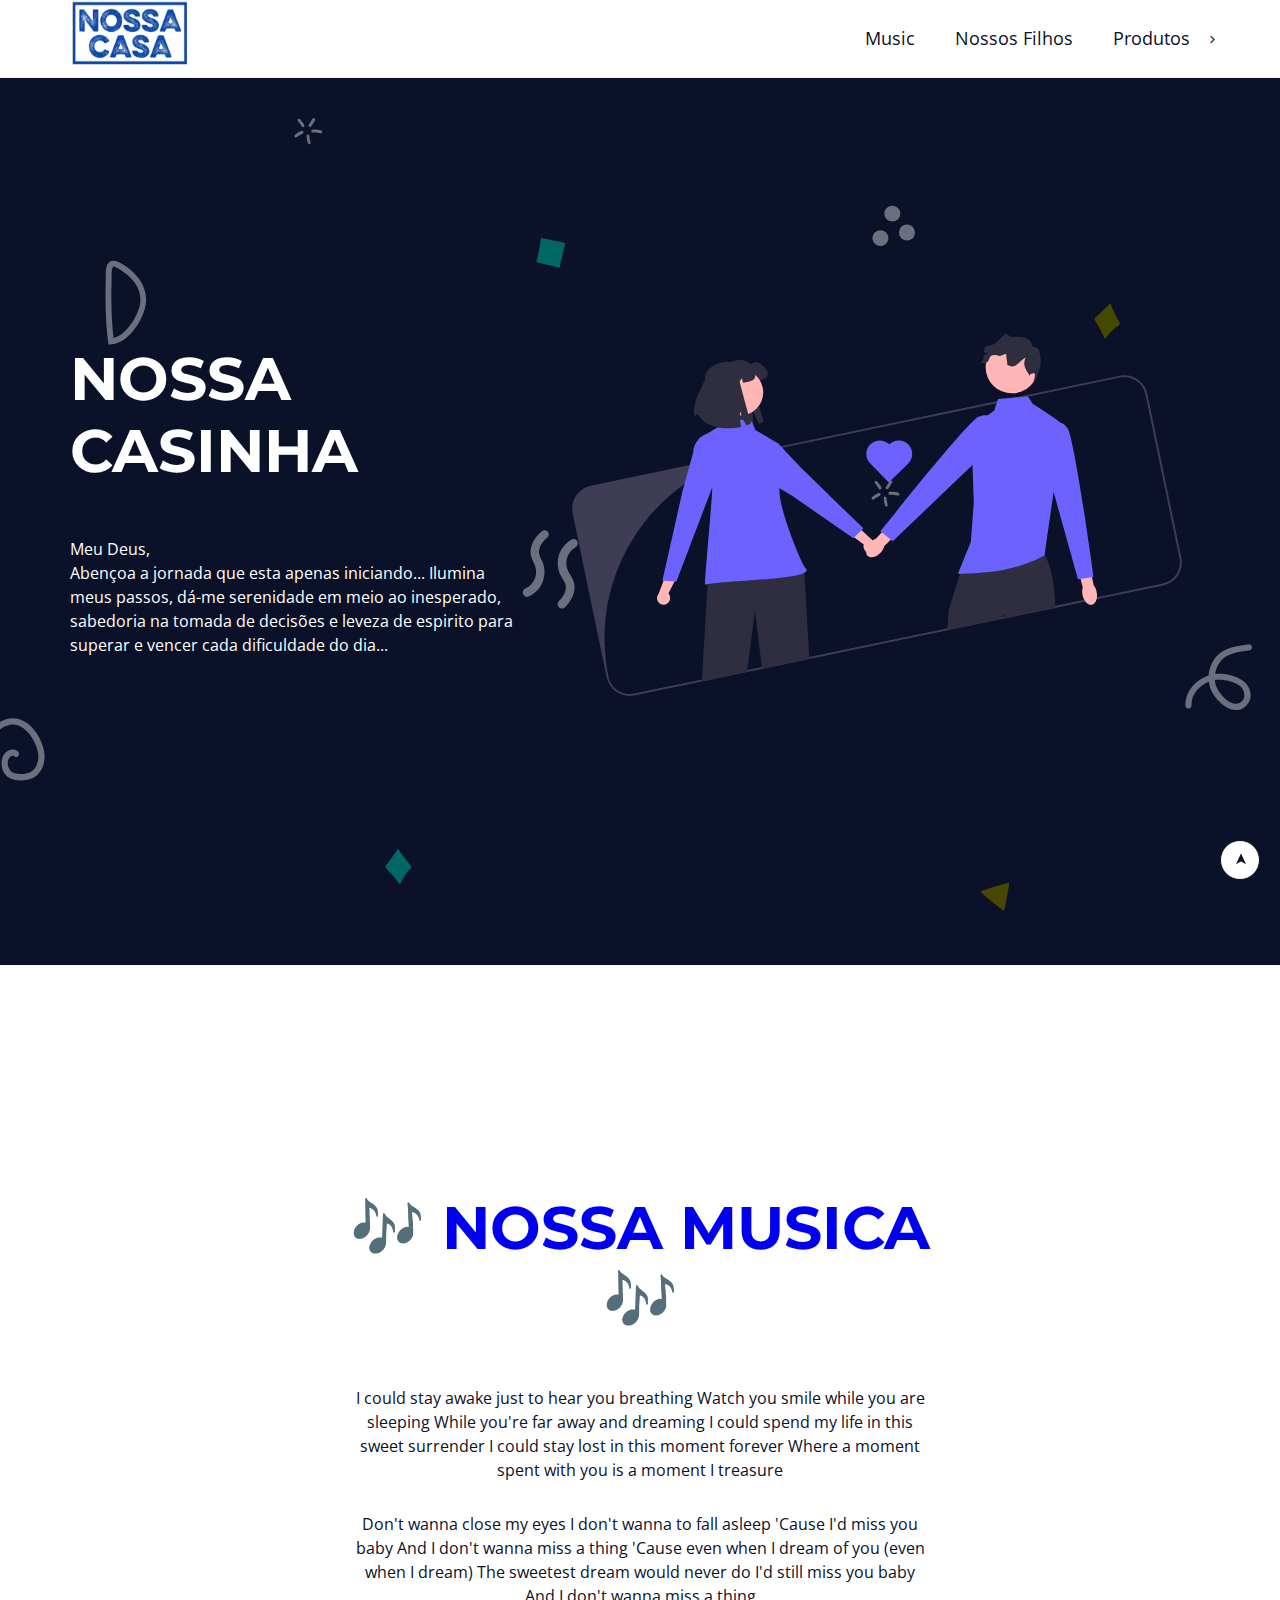
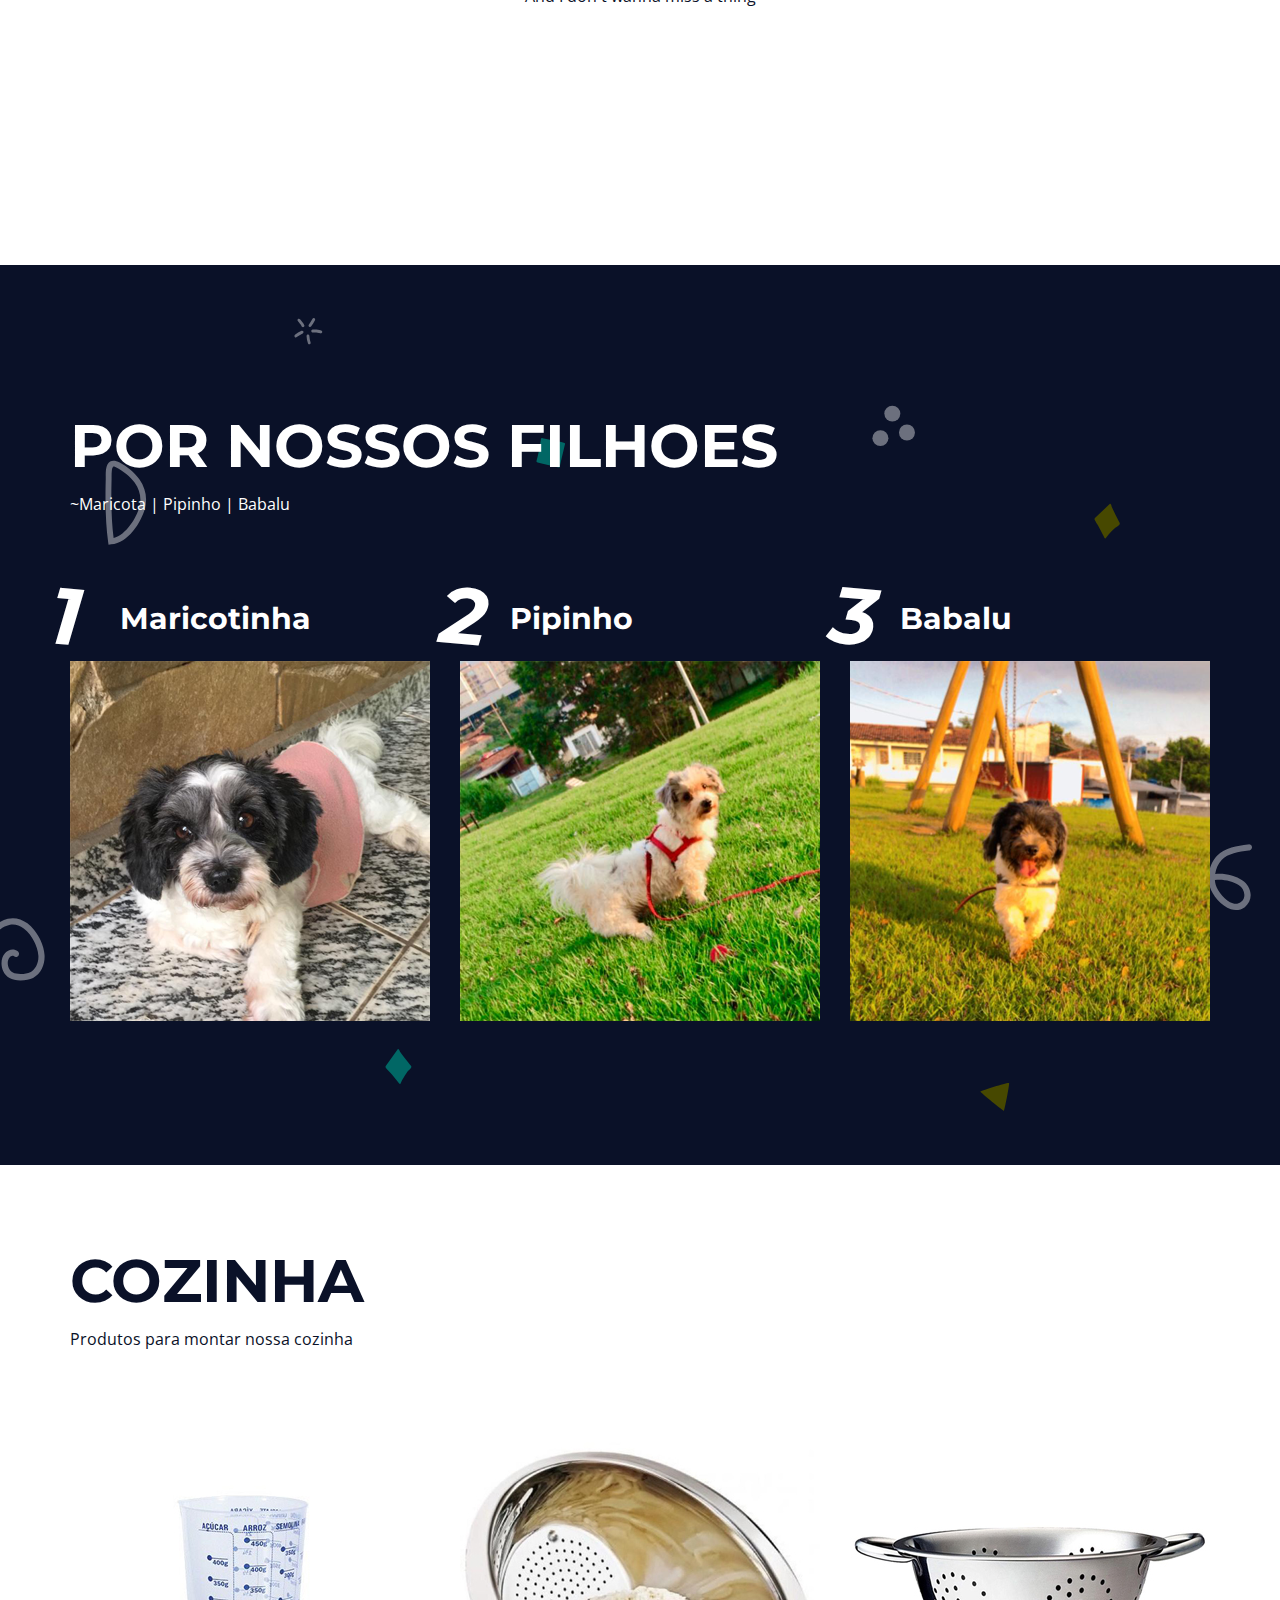
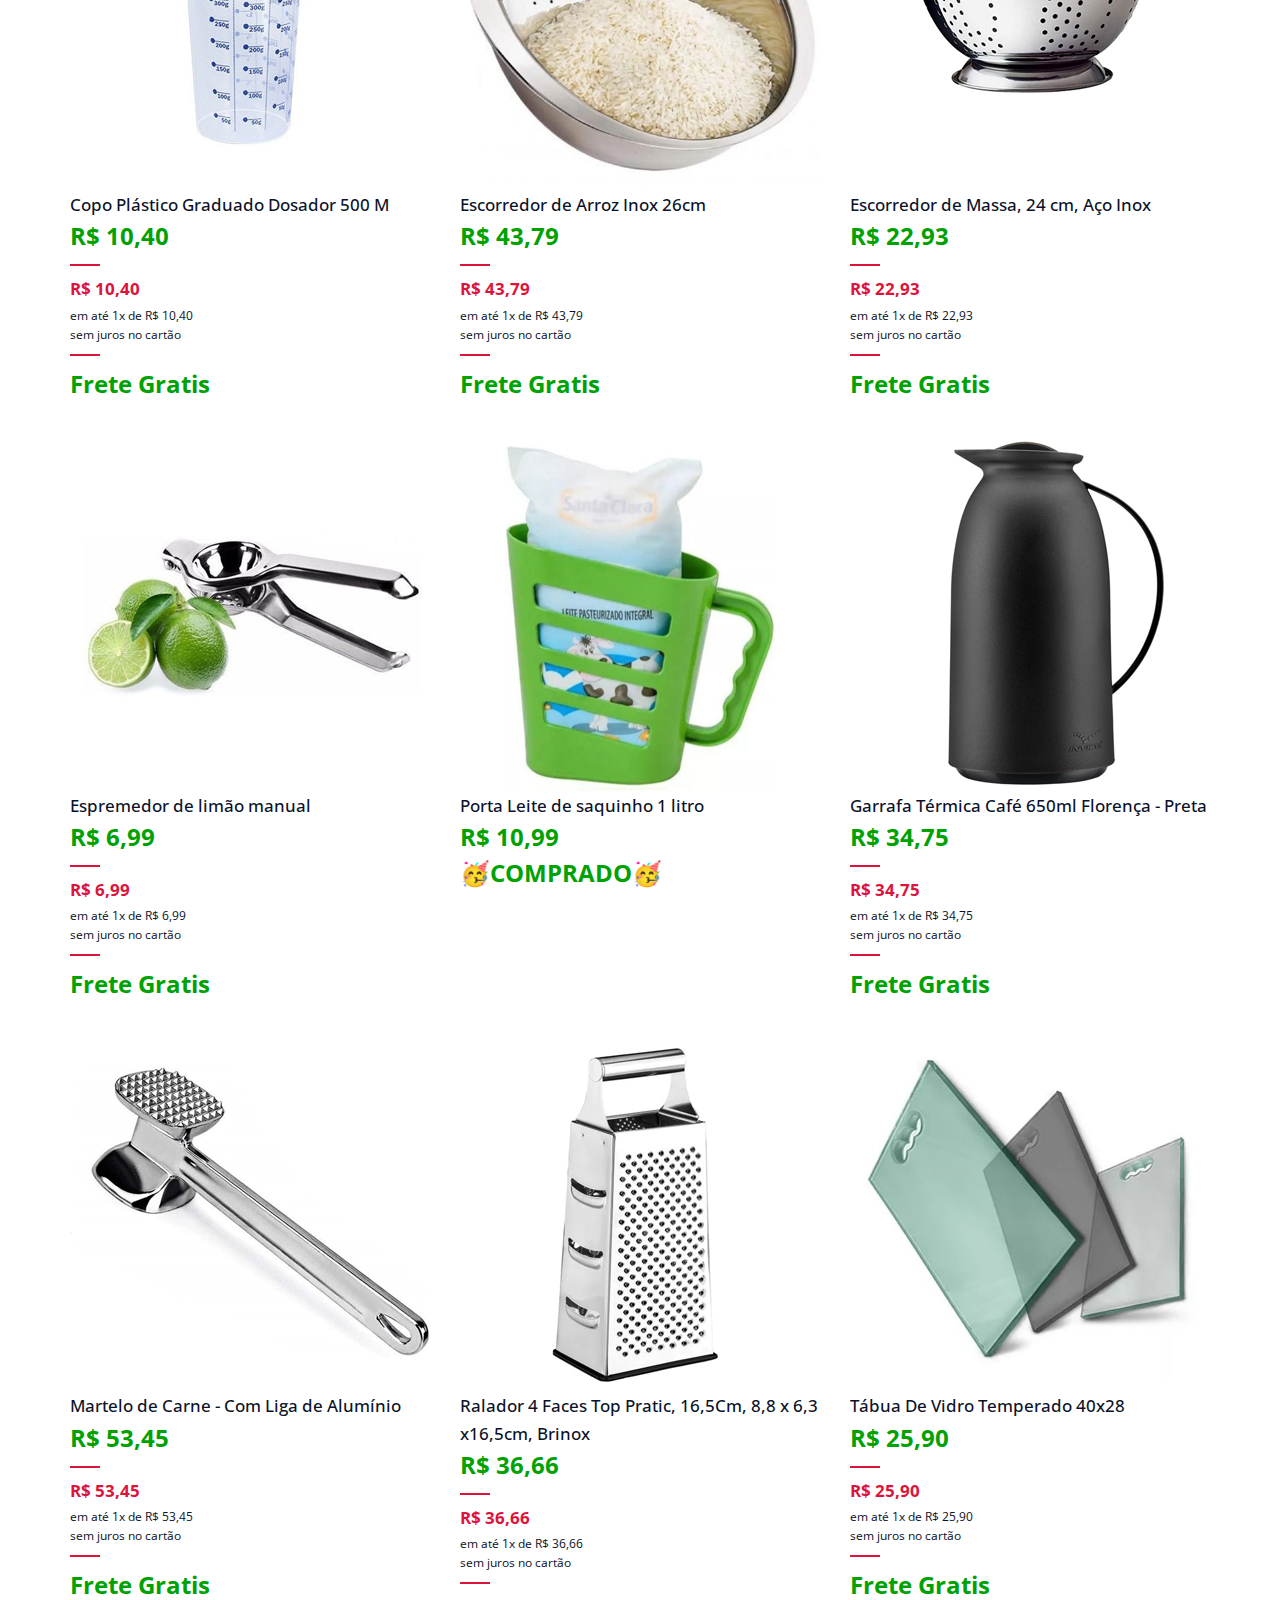
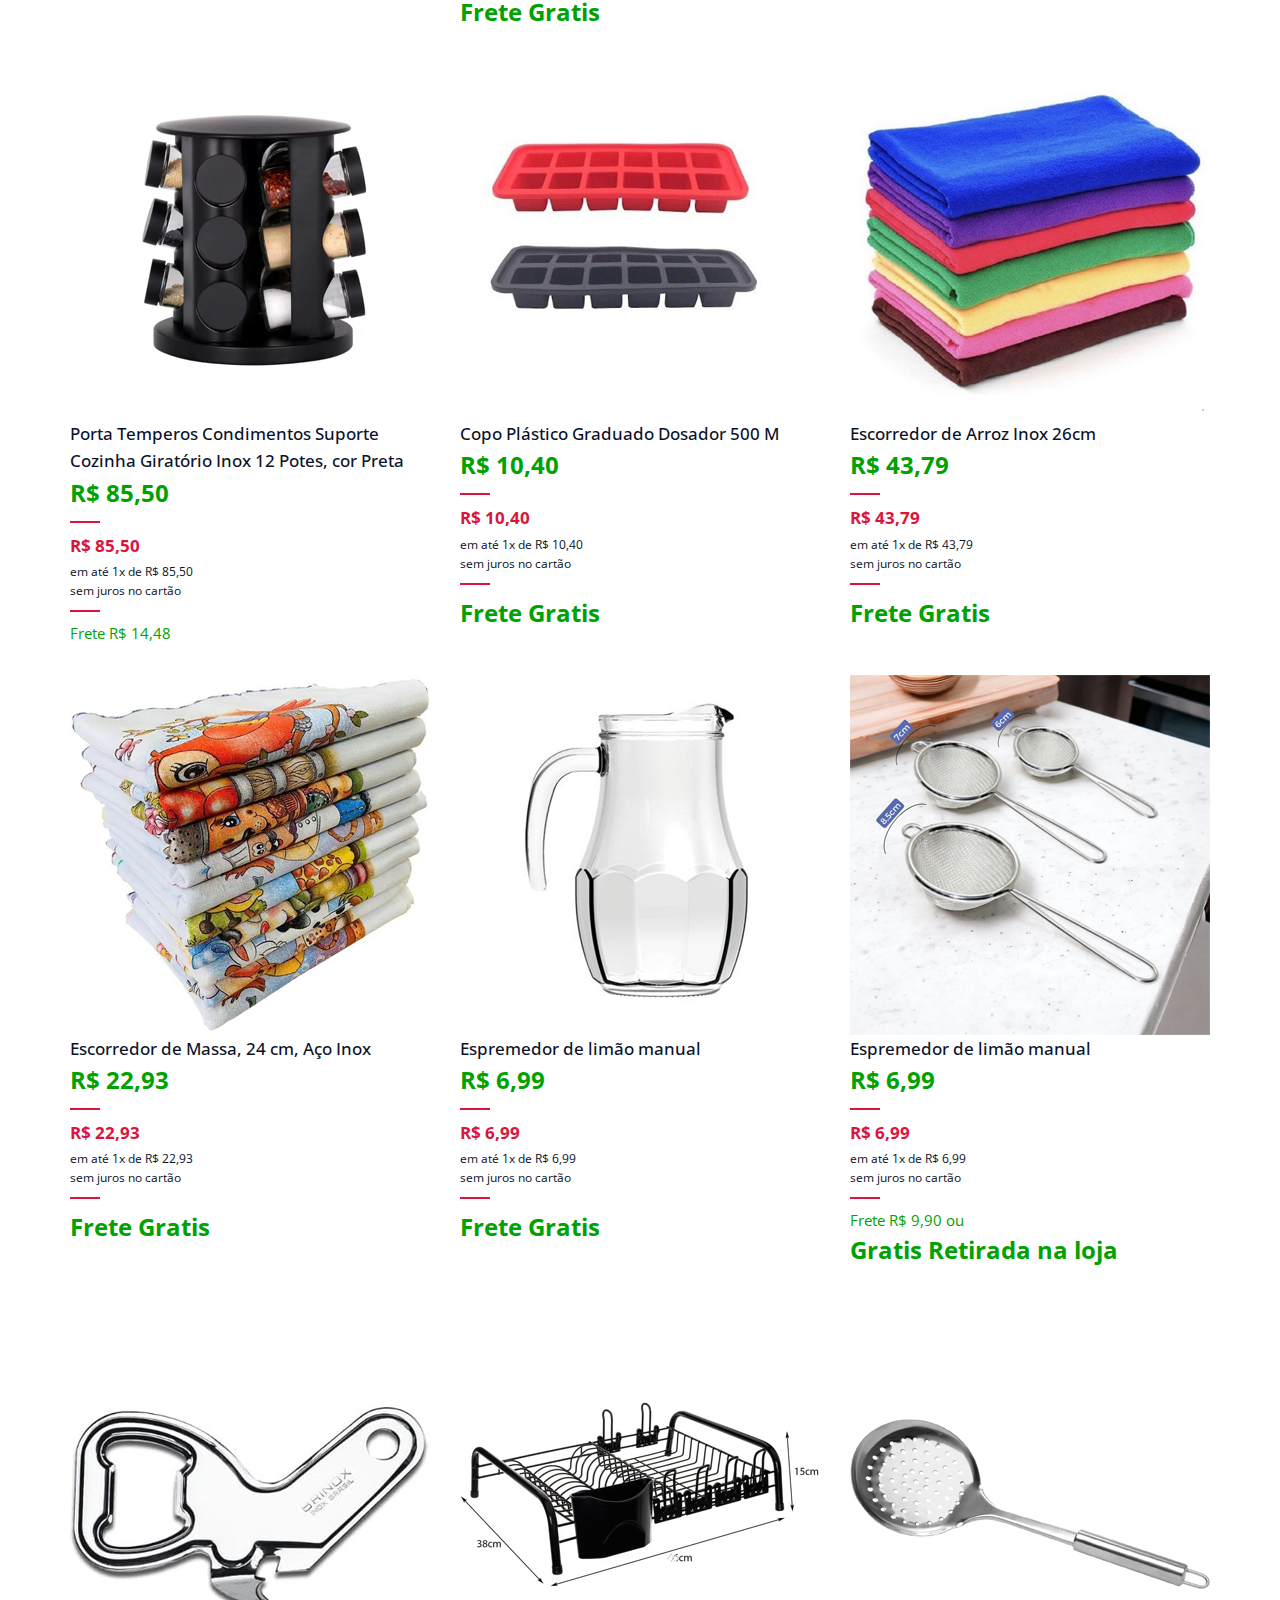
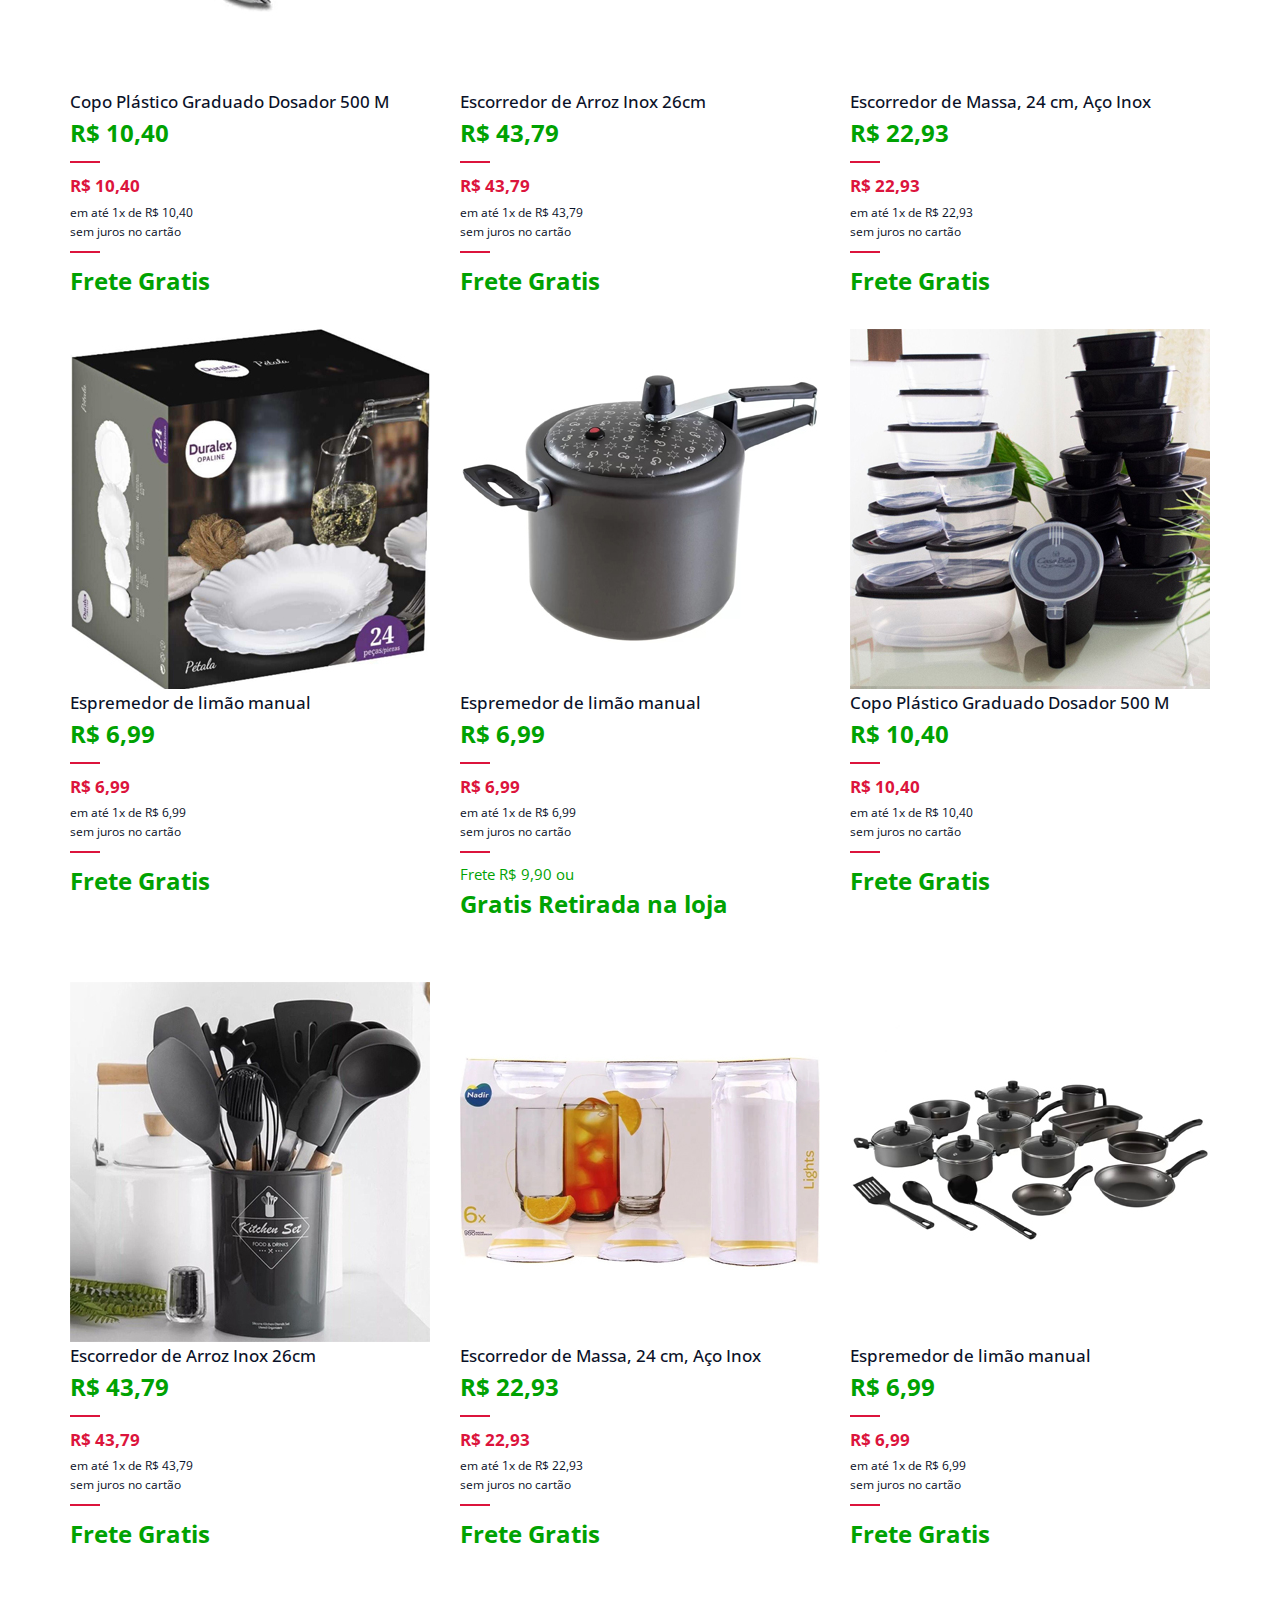
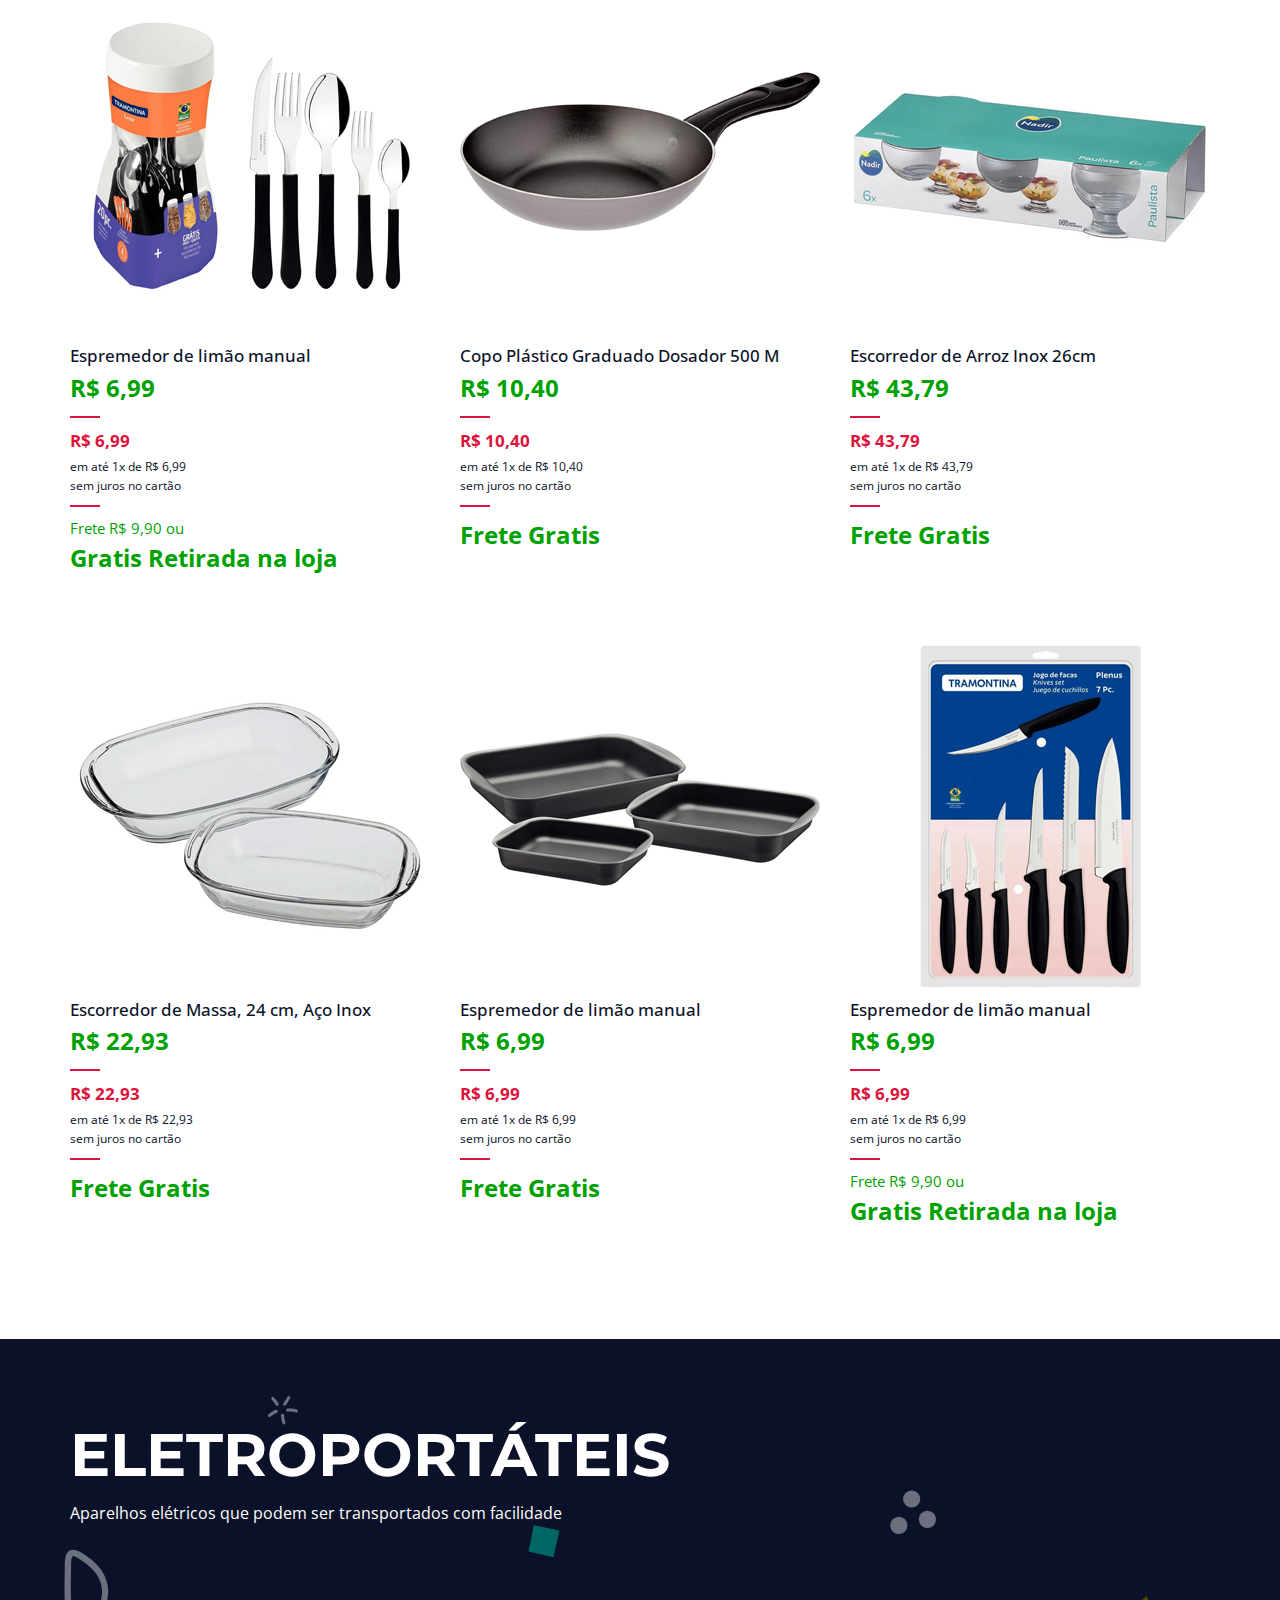
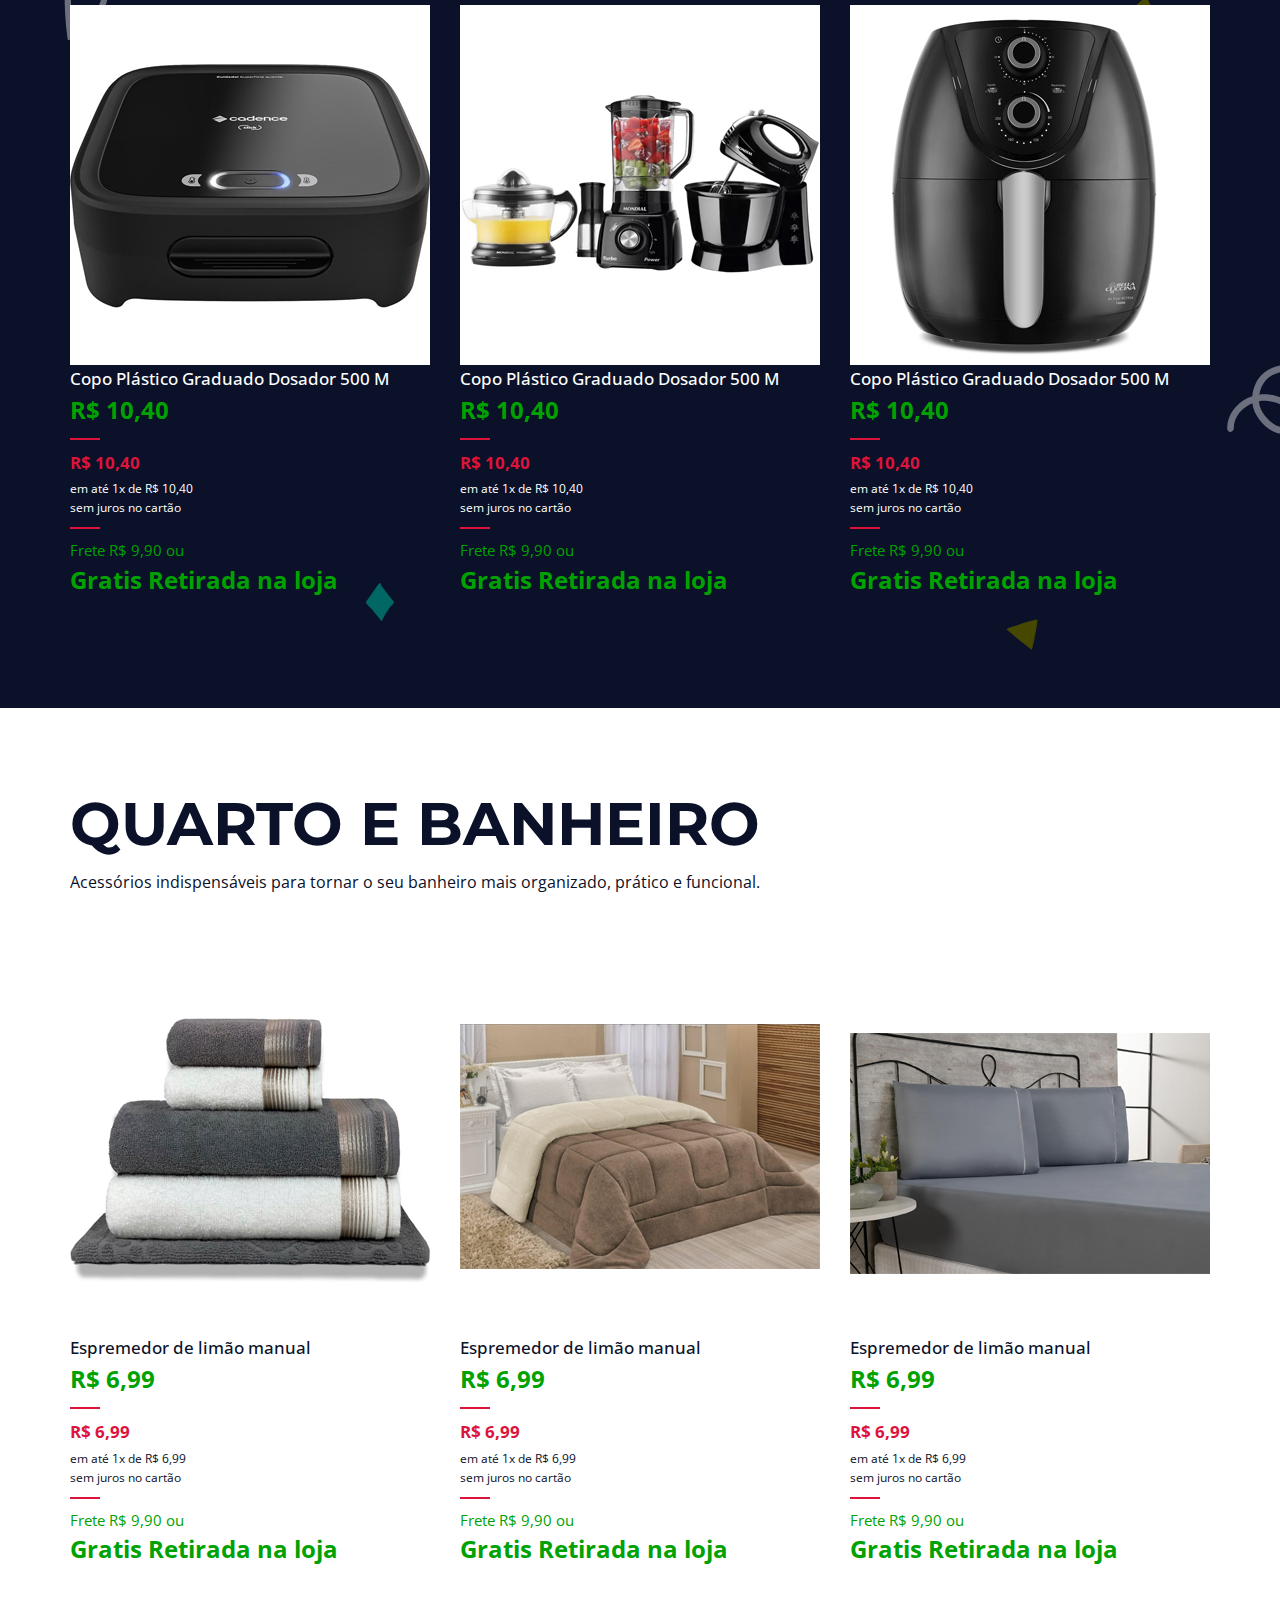
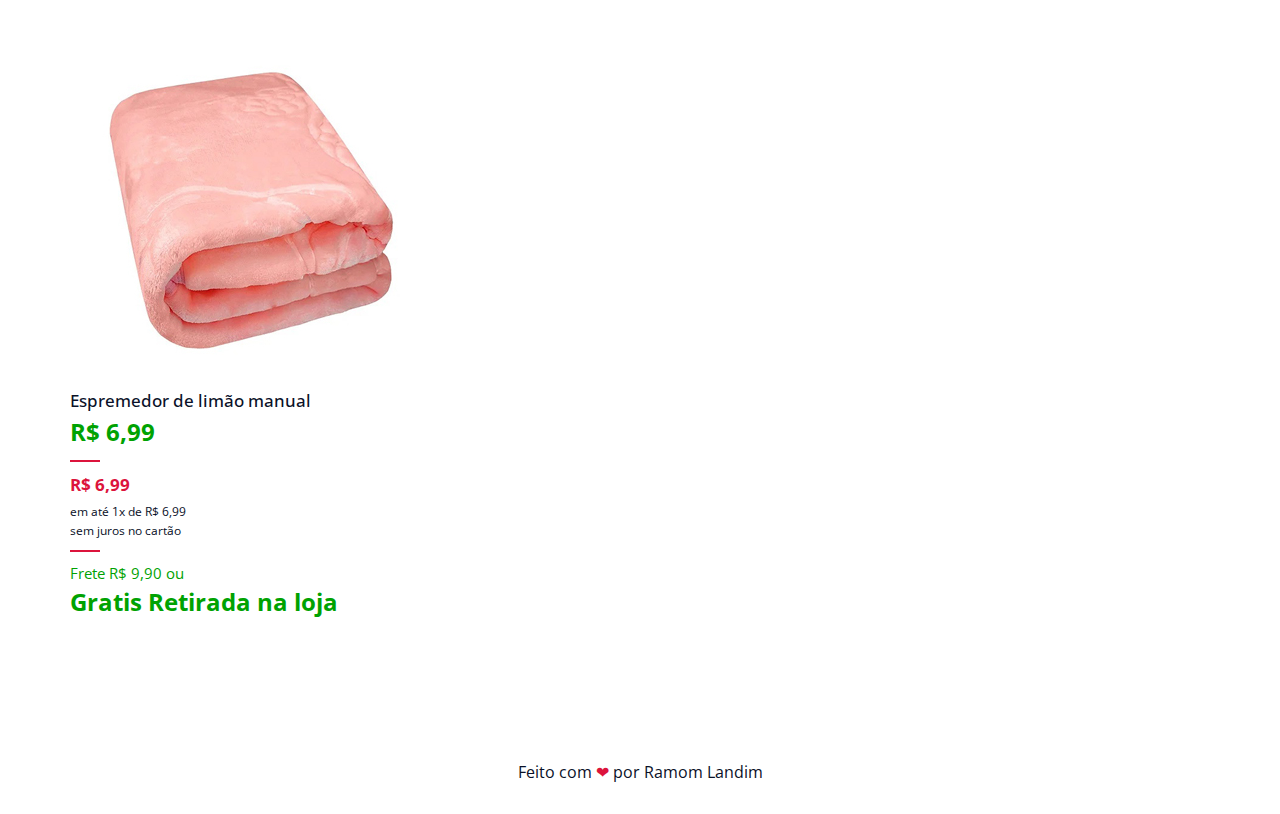
==== commit 8e80f28a: "Corrigido botao de celular, acrescentado submenus e corrigido alguns produtos" ====
--- a/Index.html
+++ b/Index.html
@@ -10,8 +10,8 @@
     <link
         href="https://fonts.googleapis.com/css2?family=Montserrat:ital,wght@0,900;1,900&family=Open+Sans:ital,wght@0,300..800;1,300..800&display=swap"
         rel="stylesheet">
-    <link rel="stylesheet"
-        href="https://fonts.googleapis.com/css2?family=Material+Symbols+Outlined:opsz,wght,FILL,GRAD@20..48,100..700,0..1,-50..200" />
+    <link href="https://fonts.googleapis.com/css2?family=Material+Symbols+Outlined" rel="stylesheet" />
+    <script src="https://code.jquery.com/jquery-3.7.1.js" integrity="sha256-eKhayi8LEQwp4NKxN+CfCh+3qOVUtJn3QNZ0TciWLP4=" crossorigin="anonymous"></script>
     <link rel="stylesheet" href="assets/CSS/variables.css">
     <link rel="stylesheet" href="assets/CSS/elements.css">
     <link rel="stylesheet" href="assets/CSS/classes.css">
@@ -26,14 +26,21 @@
     <label class="close-menu-label" for="close-menu" title="Close menu"></label>
     <aside class="menu white-bg">
         <div class="main-content menu-content">
-            <h1 onclick="getElementById('close-menu').checked=false">
+            <h1 class="itens-menu">
                 <a href="#home"><img src="assets/img/logo.PNG" class="logo"></a>
             </h1>
             <nav>
-                <ul onclick="getElementById('close-menu').checked=false">
-                    <li><a href="#music">Music</a></li>
-                    <li><a href="#grid-one">Nossos Filhos</a></li>
-                    <li><a href="#gallery">Produtos</a></li>
+                <ul>
+                    <li class="itens-menu"><a href="#music">Music</a></li>
+                    <li class="itens-menu"><a href="#grid-one">Nossos Filhos</a></li>
+                    <li><a class="produtos">Produtos <span class="material-symbols-outlined seta">
+                        chevron_right</span></a>
+                        <ul class="tipos-produtos">
+                            <li ><a href="#cozinha" class="itens-menu itens-sub-menu">Cozinha</a></li>
+                            <li><a href="#eltro" class="itens-menu itens-sub-menu">Eletroportáteis</a></li>
+                            <li><a href="#banho" class="itens-menu itens-sub-menu">Quarto e Banheiro</a></li>
+                        </ul>
+                    </li>
                 </ul>
             </nav>
         </div>
@@ -105,7 +112,7 @@
         </div>
     </section>
 
-    <section id="gallery" class="top3 creme-bg section">
+    <section id="produtos" class="top3 white-bg section">
         <div id="cozinha" class="main-content grid-one-content">
             <h2 class="grid-main-heading">Cozinha</h2>
             <p class="grid-description">Produtos para montar nossa cozinha</p>
@@ -135,7 +142,7 @@
                                             R$&nbsp;10,40</span></span>
                                     <div class="jss181 jss182">sem juros no cartão</div>
                                     <div class="jss154"></div>
-                                    <div class="jss152 jss177">Frete Gratis                               
+                                    <div class="jss152 jss177">Frete Gratis
                                     </div>
                                     <div class="jss155"></div>
                                 </div>
@@ -251,10 +258,341 @@
 
                 <div> <!--Suporte para leite-->
                     <div class="gallery-img">
+                        <a href=""
+                            target="_blank">
+                            <img src="assets/img/produtos/suporte_leite.jpeg"
+                                alt="Porta Leite de saquinho 1 litro">
+                        </a>
+                    </div>
+
+                    <div class="teste">
+                        <p class="jss149 jss150 MuiTypography-h6">Porta Leite de saquinho 1 litro</p>
+                        <div class="">
+                            <div class="jss169">
+                                <div class="jss164">
+                                    <div class="jss152">R$&nbsp;10,99</div>
+                                    <P class="jss152">🥳COMPRADO🥳</P>
+                                </div>
+                            </div>
+                            <div class="jss155"></div>
+                        </div>
+                    </div>
+                </div>
+
+
+                <div> <!--Garrafa Termica-->
+                    <div class="gallery-img">
+                        <a href="https://shopee.com.br/Garrafa-T%C3%A9rmica-Caf%C3%A9-650ml-Floren%C3%A7a-Termica-Floren%C3%A7a-de-650ml-Unitermi-i.244683366.16485905483?sp_atk=11078622-d2e8-46a0-bed2-059b8cfea325&xptdk=11078622-d2e8-46a0-bed2-059b8cfea325"
+                            target="_blank">
+                            <img src="assets/img/produtos/garrafa_termica.jpeg" alt="Garrafa Térmica Café 650ml Florença - Preta">
+                        </a>
+                    </div>
+
+                    <div class="">
+                        <p class="jss149 jss150 MuiTypography-h6">Garrafa Térmica Café 650ml Florença - Preta</p>
+                        <div class="">
+                            <div class="jss169">
+                                <div class="jss164">
+                                    <div class="jss152">R$&nbsp;34,75</div>
+                                </div>
+                            </div>
+                            <div class="jss154"></div>
+                            <div class="jss169">
+                                <div class="jss164">
+                                    <div class="jss179">R$&nbsp;34,75</div><span class="jss181 jss182">em até 1x de<span
+                                            class="jss183">
+                                            R$&nbsp;34,75</span></span>
+                                    <div class="jss181 jss182">sem juros no cartão</div>
+                                    <div class="jss154"></div>
+                                    <div class="jss152 jss177">Frete Gratis
+                                    </div>
+                                    <div class="jss155"></div>
+                                </div>
+                            </div>
+                        </div>
+                    </div>
+                </div>
+
+
+                <div> <!--Martelo de Carne-->
+                    <div class="gallery-img">
+                        <a href="https://www.amazon.com.br/Amaciante-Amaciador-Ferramenta-Alum%C3%ADnio-Borracha/dp/B095HL2Z9B"
+                            target="_blank">
+                            <img src="assets/img/produtos/martelo_carne.jpeg" alt="Martelo de Carne">
+                        </a>
+                    </div>
+
+                    <div class="">
+                        <p class="jss149 jss150 MuiTypography-h6">Martelo de Carne - Com Liga de Alumínio</p>
+                        <div class="">
+                            <div class="jss169">
+                                <div class="jss164">
+                                    <div class="jss152">R$&nbsp;53,45</div>
+                                </div>
+                            </div>
+                            <div class="jss154"></div>
+                            <div class="jss169">
+                                <div class="jss164">
+                                    <div class="jss179">R$&nbsp;53,45</div><span class="jss181 jss182">em até 1x de<span
+                                            class="jss183">
+                                            R$&nbsp;53,45</span></span>
+                                    <div class="jss181 jss182">sem juros no cartão</div>
+                                    <div class="jss154"></div>
+                                    <div class="jss152 jss177">Frete Gratis
+                                    </div>
+                                    <div class="jss155"></div>
+                                </div>
+                            </div>
+                        </div>
+                    </div>
+                </div>
+
+
+                <div> <!--Ralador-->
+                    <div class="gallery-img">
+                        <a href="https://www.amazon.com.br/Ralador-Faces-Top-Pratic-Brinox/dp/B08PHZT2PC/ref=asc_df_B08PHZT2PC/?tag=googleshopp00-20&linkCode=df0&hvadid=379699132246&hvpos=&hvnetw=g&hvrand=2292878776224101393&hvpone=&hvptwo=&hvqmt=&hvdev=c&hvdvcmdl=&hvlocint=&hvlocphy=9100213&hvtargid=pla-1394300798158&psc=1&mcid=2f5d2ea2cedc327bb7d4336e383e2801"
+                            target="_blank">
+                            <img src="assets/img/produtos/ralador.jpeg" alt="Ralador 4 Faces Top Pratic, 16,5Cm, 8,8 x 6,3 x16,5cm, Brinox">
+                        </a>
+                    </div>
+
+                    <div class="">
+                        <p class="jss149 jss150 MuiTypography-h6">Ralador 4 Faces Top Pratic, 16,5Cm, 8,8 x 6,3 x16,5cm, Brinox</p>
+                        <div class="">
+                            <div class="jss169">
+                                <div class="jss164">
+                                    <div class="jss152">R$&nbsp;36,66</div>
+                                </div>
+                            </div>
+                            <div class="jss154"></div>
+                            <div class="jss169">
+                                <div class="jss164">
+                                    <div class="jss179">R$&nbsp;36,66</div><span class="jss181 jss182">em até 1x de<span
+                                            class="jss183">
+                                            R$&nbsp;36,66</span></span>
+                                    <div class="jss181 jss182">sem juros no cartão</div>
+                                    <div class="jss154"></div>
+                                    <div class="jss152 jss177">Frete Gratis
+                                    </div>
+                                    <div class="jss155"></div>
+                                </div>
+                            </div>
+                        </div>
+                    </div>
+                </div>
+
+
+                <div> <!--Tabuas Vidro-->
+                    <div class="gallery-img">
+                        <a href="https://shopee.com.br/T%C3%A1bua-De-Vidro-Temperado-40x28-Churrasco-Carne-Cozinha-Vidro-i.550463455.8696703659?sp_atk=b100a1f7-6c49-439f-ab31-51d24191156e&xptdk=b100a1f7-6c49-439f-ab31-51d24191156e"
+                            target="_blank">
+                            <img src="assets/img/produtos/Tabua de vidro.jpg"
+                                alt="Tábua De Vidro Temperado 40x28">
+                        </a>
+                    </div>
+
+                    <div class="">
+                        <p class="jss149 jss150 MuiTypography-h6">Tábua De Vidro Temperado 40x28</p>
+                        <div class="">
+                            <div class="jss169">
+                                <div class="jss164">
+                                    <div class="jss152">R$&nbsp;25,90</div>
+                                </div>
+                            </div>
+                            <div class="jss154"></div>
+                            <div class="jss169">
+                                <div class="jss164">
+                                    <div class="jss179">R$&nbsp;25,90</div><span class="jss181 jss182">em até 1x de<span
+                                            class="jss183">
+                                            R$&nbsp;25,90</span></span>
+                                    <div class="jss181 jss182">sem juros no cartão</div>
+                                    <div class="jss154"></div>
+                                    <div class="jss152 jss177">Frete Gratis
+                                    </div>
+                                    <div class="jss155"></div>
+                                </div>
+                            </div>
+                        </div>
+                    </div>
+                </div>
+
+
+                <div> <!--Porta Temperos-->
+                    <div class="gallery-img">
+                        <a href="https://shopee.com.br/Porta-Temperos-Condimentos-Suporte-Cozinha-Girat%C3%B3rio-Inox-12-Potes-cor-Preta-i.427273762.23096944374?sp_atk=a9d2d34c-e3f1-473c-8f0a-e66aeb3cb57d&xptdk=a9d2d34c-e3f1-473c-8f0a-e66aeb3cb57d"
+                            target="_blank">
+                            <img src="assets/img/produtos/porta_temperos.jpeg"
+                                alt="Escorredor de Massa, 24 cm, Aço Inox">
+                        </a>
+                    </div>
+
+                    <div class="">
+                        <p class="jss149 jss150 MuiTypography-h6">Porta Temperos Condimentos Suporte Cozinha Giratório Inox 12 Potes, cor Preta</p>
+                        <div class="">
+                            <div class="jss169">
+                                <div class="jss164">
+                                    <div class="jss152">R$&nbsp;85,50</div>
+                                </div>
+                            </div>
+                            <div class="jss154"></div>
+                            <div class="jss169">
+                                <div class="jss164">
+                                    <div class="jss179">R$&nbsp;85,50</div><span class="jss181 jss182">em até 1x de<span
+                                            class="jss183">
+                                            R$&nbsp;85,50</span></span>
+                                    <div class="jss181 jss182">sem juros no cartão</div>
+                                    <div class="jss154"></div>
+                                    <div class="jss151 jss177">Frete R$ 14,48
+                                    </div>
+                                    <div class="jss155"></div>
+                                </div>
+                            </div>
+                        </div>
+                    </div>
+                </div>
+
+
+                <div> <!--Forma de Gelo-->
+                    <div class="gallery-img">
+                        <a href="https://produto.mercadolivre.com.br/MLB-2173322288-copo-plastico-graduado-dosador-500-ml-_JM?matt_tool=81106094&matt_word=&matt_source=google&matt_campaign_id=14302215564&matt_ad_group_id=154967597508&matt_match_type=&matt_network=g&matt_device=c&matt_creative=649487315917&matt_keyword=&matt_ad_position=&matt_ad_type=pla&matt_merchant_id=310787816&matt_product_id=MLB2173322288&matt_product_partition_id=1960857711113&matt_target_id=aud-2009166904988:pla-1960857711113&cq_src=google_ads&cq_cmp=14302215564&cq_net=g&cq_plt=gp&cq_med=pla&gad_source=1&gclid=CjwKCAiAopuvBhBCEiwAm8jaMZpZELk0tuAzz1Peb8_uX-6bj_REwKiP_dW_AoDGM1XyVrVXzI9PSxoCSosQAvD_BwE"
+                            target="_blank">
+                            <img src="assets/img/produtos/forma_gelo.jpeg" alt="Copo Medidor">
+                        </a>
+                    </div>
+
+                    <div class="">
+                        <p class="jss149 jss150 MuiTypography-h6">Copo Plástico Graduado Dosador 500 M</p>
+                        <div class="">
+                            <div class="jss169">
+                                <div class="jss164">
+                                    <div class="jss152">R$&nbsp;10,40</div>
+                                </div>
+                            </div>
+                            <div class="jss154"></div>
+                            <div class="jss169">
+                                <div class="jss164">
+                                    <div class="jss179">R$&nbsp;10,40</div><span class="jss181 jss182">em até 1x de<span
+                                            class="jss183">
+                                            R$&nbsp;10,40</span></span>
+                                    <div class="jss181 jss182">sem juros no cartão</div>
+                                    <div class="jss154"></div>
+                                    <div class="jss152 jss177">Frete Gratis
+                                    </div>
+                                    <div class="jss155"></div>
+                                </div>
+                            </div>
+                        </div>
+                    </div>
+                </div>
+
+
+                <div> <!--Pano de pia-->
+                    <div class="gallery-img">
+                        <a href="https://www.amazon.com.br/Escorredor-Arroz-Inox-YAR1402-Yangzi/dp/B076YK9FZ2/ref=asc_df_B076YK9FZ2/?tag=googleshopp00-20&linkCode=df0&hvadid=456273449207&hvpos=&hvnetw=g&hvrand=16244332907408589778&hvpone=&hvptwo=&hvqmt=&hvdev=c&hvdvcmdl=&hvlocint=&hvlocphy=9100204&hvtargid=pla-1377915414424&psc=1&mcid=2b847cff87533e0b8c137f4251834631"
+                            target="_blank">
+                            <img src="assets/img/produtos/Pano-pia.jpg" alt="Escorredor de Arroz Inox 26cm">
+                        </a>
+                    </div>
+
+                    <div class="">
+                        <p class="jss149 jss150 MuiTypography-h6">Escorredor de Arroz Inox 26cm</p>
+                        <div class="">
+                            <div class="jss169">
+                                <div class="jss164">
+                                    <div class="jss152">R$&nbsp;43,79</div>
+                                </div>
+                            </div>
+                            <div class="jss154"></div>
+                            <div class="jss169">
+                                <div class="jss164">
+                                    <div class="jss179">R$&nbsp;43,79</div><span class="jss181 jss182">em até 1x de<span
+                                            class="jss183">
+                                            R$&nbsp;43,79</span></span>
+                                    <div class="jss181 jss182">sem juros no cartão</div>
+                                    <div class="jss154"></div>
+                                    <div class="jss152 jss177">Frete Gratis
+                                    </div>
+                                    <div class="jss155"></div>
+                                </div>
+                            </div>
+                        </div>
+                    </div>
+                </div>
+
+
+                <div> <!--Pano prato-->
+                    <div class="gallery-img">
+                        <a href="https://www.amazon.com.br/Escorredor-Massa-Gedex-ECO-449-Prata/dp/B077K7D2BK/ref=asc_df_B077K7D2BK/?tag=googleshopp00-20&linkCode=df0&hvadid=379699132246&hvpos=&hvnetw=g&hvrand=16244332907408589778&hvpone=&hvptwo=&hvqmt=&hvdev=c&hvdvcmdl=&hvlocint=&hvlocphy=9100204&hvtargid=pla-907059553100&mcid=ff47890afe093a389eae5d6562d931a0&th=1"
+                            target="_blank">
+                            <img src="assets/img/produtos/Pano-prato.jpg" alt="Escorredor de Massa, 24 cm, Aço Inox">
+                        </a>
+                    </div>
+
+                    <div class="">
+                        <p class="jss149 jss150 MuiTypography-h6">Escorredor de Massa, 24 cm, Aço Inox</p>
+                        <div class="">
+                            <div class="jss169">
+                                <div class="jss164">
+                                    <div class="jss152">R$&nbsp;22,93</div>
+                                </div>
+                            </div>
+                            <div class="jss154"></div>
+                            <div class="jss169">
+                                <div class="jss164">
+                                    <div class="jss179">R$&nbsp;22,93</div><span class="jss181 jss182">em até 1x de<span
+                                            class="jss183">
+                                            R$&nbsp;22,93</span></span>
+                                    <div class="jss181 jss182">sem juros no cartão</div>
+                                    <div class="jss154"></div>
+                                    <div class="jss152 jss177">Frete Gratis
+                                    </div>
+                                    <div class="jss155"></div>
+                                </div>
+                            </div>
+                        </div>
+                    </div>
+                </div>
+
+
+                <div> <!--Jarra de vidro-->
+                    <div class="gallery-img">
                         <a href="https://www.amazon.com.br/Espremedor-De-Limao-Aluminio-Mk/dp/B083PZQZZ5/ref=asc_df_B083PZQZZ5/?tag=googleshopp00-20&linkCode=df0&hvadid=456273449207&hvpos=&hvnetw=g&hvrand=7772801966951637962&hvpone=&hvptwo=&hvqmt=&hvdev=c&hvdvcmdl=&hvlocint=&hvlocphy=9100204&hvtargid=pla-994066539334&psc=1&mcid=091e36c5954932d78efe51b0a3d7275b"
                             target="_blank">
-                            <img src="assets/img/produtos/suporte_leite.jpeg"
-                                alt="Escorredor de Massa, 24 cm, Aço Inox">
+                            <img src="assets/img/produtos/Jarra.jpg" alt="Escorredor de Massa, 24 cm, Aço Inox">
+                        </a>
+                    </div>
+
+                    <div class="">
+                        <p class="jss149 jss150 MuiTypography-h6">Espremedor de limão manual</p>
+                        <div class="">
+                            <div class="jss169">
+                                <div class="jss164">
+                                    <div class="jss152">R$&nbsp;6,99</div>
+                                </div>
+                            </div>
+                            <div class="jss154"></div>
+                            <div class="jss169">
+                                <div class="jss164">
+                                    <div class="jss179">R$&nbsp;6,99</div><span class="jss181 jss182">em até 1x de<span
+                                            class="jss183">
+                                            R$&nbsp;6,99</span></span>
+                                    <div class="jss181 jss182">sem juros no cartão</div>
+                                    <div class="jss154"></div>
+                                    <div class="jss152 jss177">Frete Gratis
+                                    </div>
+                                    <div class="jss155"></div>
+                                </div>
+                            </div>
+                        </div>
+                    </div>
+                </div>
+
+
+                <div> <!--Paneiras-->
+                    <div class="gallery-img">
+                        <a href="https://www.amazon.com.br/Espremedor-De-Limao-Aluminio-Mk/dp/B083PZQZZ5/ref=asc_df_B083PZQZZ5/?tag=googleshopp00-20&linkCode=df0&hvadid=456273449207&hvpos=&hvnetw=g&hvrand=7772801966951637962&hvpone=&hvptwo=&hvqmt=&hvdev=c&hvdvcmdl=&hvlocint=&hvlocphy=9100204&hvtargid=pla-994066539334&psc=1&mcid=091e36c5954932d78efe51b0a3d7275b"
+                            target="_blank">
+                            <img src="assets/img/produtos/peneira.jpeg" alt="Escorredor de Massa, 24 cm, Aço Inox">
                         </a>
                     </div>
 
@@ -285,11 +623,11 @@
                 </div>
 
 
-                <div> <!--Garrafa Termica-->
+                <div> <!--Abridor de lata-->
                     <div class="gallery-img">
                         <a href="https://produto.mercadolivre.com.br/MLB-2173322288-copo-plastico-graduado-dosador-500-ml-_JM?matt_tool=81106094&matt_word=&matt_source=google&matt_campaign_id=14302215564&matt_ad_group_id=154967597508&matt_match_type=&matt_network=g&matt_device=c&matt_creative=649487315917&matt_keyword=&matt_ad_position=&matt_ad_type=pla&matt_merchant_id=310787816&matt_product_id=MLB2173322288&matt_product_partition_id=1960857711113&matt_target_id=aud-2009166904988:pla-1960857711113&cq_src=google_ads&cq_cmp=14302215564&cq_net=g&cq_plt=gp&cq_med=pla&gad_source=1&gclid=CjwKCAiAopuvBhBCEiwAm8jaMZpZELk0tuAzz1Peb8_uX-6bj_REwKiP_dW_AoDGM1XyVrVXzI9PSxoCSosQAvD_BwE"
                             target="_blank">
-                            <img src="assets/img/produtos/garrafa_termica.jpeg" alt="Copo Medidor">
+                            <img src="assets/img/produtos/Abridor-lata.jpg" alt="Copo Medidor">
                         </a>
                     </div>
 
@@ -319,11 +657,11 @@
                 </div>
 
 
-                <div> <!--Martelo de Carne-->
+                <div> <!--Escorredor de louça-->
                     <div class="gallery-img">
                         <a href="https://www.amazon.com.br/Escorredor-Arroz-Inox-YAR1402-Yangzi/dp/B076YK9FZ2/ref=asc_df_B076YK9FZ2/?tag=googleshopp00-20&linkCode=df0&hvadid=456273449207&hvpos=&hvnetw=g&hvrand=16244332907408589778&hvpone=&hvptwo=&hvqmt=&hvdev=c&hvdvcmdl=&hvlocint=&hvlocphy=9100204&hvtargid=pla-1377915414424&psc=1&mcid=2b847cff87533e0b8c137f4251834631"
                             target="_blank">
-                            <img src="assets/img/produtos/martelo_carne.jpeg" alt="Escorredor de Arroz Inox 26cm">
+                            <img src="assets/img/produtos/Escorredor-louca.jpg" alt="Escorredor de Arroz Inox 26cm">
                         </a>
                     </div>
 
@@ -353,11 +691,11 @@
                 </div>
 
 
-                <div> <!--Ralador-->
+                <div> <!--Escumadeira Ferro-->
                     <div class="gallery-img">
                         <a href="https://www.amazon.com.br/Escorredor-Massa-Gedex-ECO-449-Prata/dp/B077K7D2BK/ref=asc_df_B077K7D2BK/?tag=googleshopp00-20&linkCode=df0&hvadid=379699132246&hvpos=&hvnetw=g&hvrand=16244332907408589778&hvpone=&hvptwo=&hvqmt=&hvdev=c&hvdvcmdl=&hvlocint=&hvlocphy=9100204&hvtargid=pla-907059553100&mcid=ff47890afe093a389eae5d6562d931a0&th=1"
                             target="_blank">
-                            <img src="assets/img/produtos/ralador.jpeg"
+                            <img src="assets/img/produtos/escumadeira-ferro.jpg"
                                 alt="Escorredor de Massa, 24 cm, Aço Inox">
                         </a>
                     </div>
@@ -388,12 +726,11 @@
                 </div>
 
 
-                <div> <!--Tabuas Vidro-->
+                <div> <!--Pratos-->
                     <div class="gallery-img">
                         <a href="https://www.amazon.com.br/Espremedor-De-Limao-Aluminio-Mk/dp/B083PZQZZ5/ref=asc_df_B083PZQZZ5/?tag=googleshopp00-20&linkCode=df0&hvadid=456273449207&hvpos=&hvnetw=g&hvrand=7772801966951637962&hvpone=&hvptwo=&hvqmt=&hvdev=c&hvdvcmdl=&hvlocint=&hvlocphy=9100204&hvtargid=pla-994066539334&psc=1&mcid=091e36c5954932d78efe51b0a3d7275b"
                             target="_blank">
-                            <img src="assets/img/produtos/Tabua de vidro.jpg"
-                                alt="Escorredor de Massa, 24 cm, Aço Inox">
+                            <img src="assets/img/produtos/pratos.jpeg" alt="Escorredor de Massa, 24 cm, Aço Inox">
                         </a>
                     </div>
 
@@ -423,11 +760,11 @@
                 </div>
 
 
-                <div> <!--Porta Temperos-->
+                <div> <!--Panela de pressao-->
                     <div class="gallery-img">
                         <a href="https://www.amazon.com.br/Espremedor-De-Limao-Aluminio-Mk/dp/B083PZQZZ5/ref=asc_df_B083PZQZZ5/?tag=googleshopp00-20&linkCode=df0&hvadid=456273449207&hvpos=&hvnetw=g&hvrand=7772801966951637962&hvpone=&hvptwo=&hvqmt=&hvdev=c&hvdvcmdl=&hvlocint=&hvlocphy=9100204&hvtargid=pla-994066539334&psc=1&mcid=091e36c5954932d78efe51b0a3d7275b"
                             target="_blank">
-                            <img src="assets/img/produtos/porta_temperos.jpeg"
+                            <img src="assets/img/produtos/Panela-pressao.jpg"
                                 alt="Escorredor de Massa, 24 cm, Aço Inox">
                         </a>
                     </div>
@@ -459,11 +796,11 @@
                 </div>
 
 
-                <div> <!--Forma de Gelo-->
+                <div> <!--Pote Hermetico-->
                     <div class="gallery-img">
                         <a href="https://produto.mercadolivre.com.br/MLB-2173322288-copo-plastico-graduado-dosador-500-ml-_JM?matt_tool=81106094&matt_word=&matt_source=google&matt_campaign_id=14302215564&matt_ad_group_id=154967597508&matt_match_type=&matt_network=g&matt_device=c&matt_creative=649487315917&matt_keyword=&matt_ad_position=&matt_ad_type=pla&matt_merchant_id=310787816&matt_product_id=MLB2173322288&matt_product_partition_id=1960857711113&matt_target_id=aud-2009166904988:pla-1960857711113&cq_src=google_ads&cq_cmp=14302215564&cq_net=g&cq_plt=gp&cq_med=pla&gad_source=1&gclid=CjwKCAiAopuvBhBCEiwAm8jaMZpZELk0tuAzz1Peb8_uX-6bj_REwKiP_dW_AoDGM1XyVrVXzI9PSxoCSosQAvD_BwE"
                             target="_blank">
-                            <img src="assets/img/produtos/forma_gelo.jpeg" alt="Copo Medidor">
+                            <img src="assets/img/produtos/potes_plasticos.jpeg" alt="Copo Medidor">
                         </a>
                     </div>
 
@@ -493,11 +830,12 @@
                 </div>
 
 
-                <div> <!--Pano de pia-->
+                <div> <!--kit Talheres de Servir-->
                     <div class="gallery-img">
                         <a href="https://www.amazon.com.br/Escorredor-Arroz-Inox-YAR1402-Yangzi/dp/B076YK9FZ2/ref=asc_df_B076YK9FZ2/?tag=googleshopp00-20&linkCode=df0&hvadid=456273449207&hvpos=&hvnetw=g&hvrand=16244332907408589778&hvpone=&hvptwo=&hvqmt=&hvdev=c&hvdvcmdl=&hvlocint=&hvlocphy=9100204&hvtargid=pla-1377915414424&psc=1&mcid=2b847cff87533e0b8c137f4251834631"
                             target="_blank">
-                            <img src="assets/img/produtos/Pano-pia.jpg" alt="Escorredor de Arroz Inox 26cm">
+                            <img src="assets/img/produtos/kit_talheres_silicone.jpeg"
+                                alt="Escorredor de Arroz Inox 26cm">
                         </a>
                     </div>
 
@@ -527,82 +865,80 @@
                 </div>
 
 
-                <div> <!--Pano prato-->
+                <div> <!--Copo-->
                     <div class="gallery-img">
                         <a href="https://www.amazon.com.br/Escorredor-Massa-Gedex-ECO-449-Prata/dp/B077K7D2BK/ref=asc_df_B077K7D2BK/?tag=googleshopp00-20&linkCode=df0&hvadid=379699132246&hvpos=&hvnetw=g&hvrand=16244332907408589778&hvpone=&hvptwo=&hvqmt=&hvdev=c&hvdvcmdl=&hvlocint=&hvlocphy=9100204&hvtargid=pla-907059553100&mcid=ff47890afe093a389eae5d6562d931a0&th=1"
                             target="_blank">
-                            <img src="assets/img/produtos/Pano-prato.jpg"
+                            <img src="assets/img/produtos/Copo.jpg" alt="Escorredor de Massa, 24 cm, Aço Inox">
+                        </a>
+                    </div>
+
+                    <div class="">
+                        <p class="jss149 jss150 MuiTypography-h6">Escorredor de Massa, 24 cm, Aço Inox</p>
+                        <div class="">
+                            <div class="jss169">
+                                <div class="jss164">
+                                    <div class="jss152">R$&nbsp;22,93</div>
+                                </div>
+                            </div>
+                            <div class="jss154"></div>
+                            <div class="jss169">
+                                <div class="jss164">
+                                    <div class="jss179">R$&nbsp;22,93</div><span class="jss181 jss182">em até 1x de<span
+                                            class="jss183">
+                                            R$&nbsp;22,93</span></span>
+                                    <div class="jss181 jss182">sem juros no cartão</div>
+                                    <div class="jss154"></div>
+                                    <div class="jss152 jss177">Frete Gratis
+                                    </div>
+                                    <div class="jss155"></div>
+                                </div>
+                            </div>
+                        </div>
+                    </div>
+                </div>
+
+
+                <div> <!--Jogo de panelas-->
+                    <div class="gallery-img">
+                        <a href="https://www.amazon.com.br/Espremedor-De-Limao-Aluminio-Mk/dp/B083PZQZZ5/ref=asc_df_B083PZQZZ5/?tag=googleshopp00-20&linkCode=df0&hvadid=456273449207&hvpos=&hvnetw=g&hvrand=7772801966951637962&hvpone=&hvptwo=&hvqmt=&hvdev=c&hvdvcmdl=&hvlocint=&hvlocphy=9100204&hvtargid=pla-994066539334&psc=1&mcid=091e36c5954932d78efe51b0a3d7275b"
+                            target="_blank">
+                            <img src="assets/img/produtos/Jogo de panela.jpg"
                                 alt="Escorredor de Massa, 24 cm, Aço Inox">
                         </a>
                     </div>
 
                     <div class="">
-                        <p class="jss149 jss150 MuiTypography-h6">Escorredor de Massa, 24 cm, Aço Inox</p>
-                        <div class="">
-                            <div class="jss169">
-                                <div class="jss164">
-                                    <div class="jss152">R$&nbsp;22,93</div>
-                                </div>
-                            </div>
-                            <div class="jss154"></div>
-                            <div class="jss169">
-                                <div class="jss164">
-                                    <div class="jss179">R$&nbsp;22,93</div><span class="jss181 jss182">em até 1x de<span
-                                            class="jss183">
-                                            R$&nbsp;22,93</span></span>
-                                    <div class="jss181 jss182">sem juros no cartão</div>
-                                    <div class="jss154"></div>
-                                    <div class="jss152 jss177">Frete Gratis
-                                    </div>
-                                    <div class="jss155"></div>
-                                </div>
-                            </div>
-                        </div>
-                    </div>
-                </div>
-
-
-                <div> <!--Jarra de vidro-->
+                        <p class="jss149 jss150 MuiTypography-h6">Espremedor de limão manual</p>
+                        <div class="">
+                            <div class="jss169">
+                                <div class="jss164">
+                                    <div class="jss152">R$&nbsp;6,99</div>
+                                </div>
+                            </div>
+                            <div class="jss154"></div>
+                            <div class="jss169">
+                                <div class="jss164">
+                                    <div class="jss179">R$&nbsp;6,99</div><span class="jss181 jss182">em até 1x de<span
+                                            class="jss183">
+                                            R$&nbsp;6,99</span></span>
+                                    <div class="jss181 jss182">sem juros no cartão</div>
+                                    <div class="jss154"></div>
+                                    <div class="jss152 jss177">Frete Gratis
+                                    </div>
+                                    <div class="jss155"></div>
+                                </div>
+                            </div>
+                        </div>
+                    </div>
+                </div>
+
+
+                <div> <!--Talheres-->
                     <div class="gallery-img">
                         <a href="https://www.amazon.com.br/Espremedor-De-Limao-Aluminio-Mk/dp/B083PZQZZ5/ref=asc_df_B083PZQZZ5/?tag=googleshopp00-20&linkCode=df0&hvadid=456273449207&hvpos=&hvnetw=g&hvrand=7772801966951637962&hvpone=&hvptwo=&hvqmt=&hvdev=c&hvdvcmdl=&hvlocint=&hvlocphy=9100204&hvtargid=pla-994066539334&psc=1&mcid=091e36c5954932d78efe51b0a3d7275b"
                             target="_blank">
-                            <img src="assets/img/produtos/Jarra.jpg"
-                                alt="Escorredor de Massa, 24 cm, Aço Inox">
-                        </a>
-                    </div>
-
-                    <div class="">
-                        <p class="jss149 jss150 MuiTypography-h6">Espremedor de limão manual</p>
-                        <div class="">
-                            <div class="jss169">
-                                <div class="jss164">
-                                    <div class="jss152">R$&nbsp;6,99</div>
-                                </div>
-                            </div>
-                            <div class="jss154"></div>
-                            <div class="jss169">
-                                <div class="jss164">
-                                    <div class="jss179">R$&nbsp;6,99</div><span class="jss181 jss182">em até 1x de<span
-                                            class="jss183">
-                                            R$&nbsp;6,99</span></span>
-                                    <div class="jss181 jss182">sem juros no cartão</div>
-                                    <div class="jss154"></div>
-                                    <div class="jss152 jss177">Frete Gratis
-                                    </div>
-                                    <div class="jss155"></div>
-                                </div>
-                            </div>
-                        </div>
-                    </div>
-                </div>
-
-
-                <div> <!--Paneiras-->
-                    <div class="gallery-img">
-                        <a href="https://www.amazon.com.br/Espremedor-De-Limao-Aluminio-Mk/dp/B083PZQZZ5/ref=asc_df_B083PZQZZ5/?tag=googleshopp00-20&linkCode=df0&hvadid=456273449207&hvpos=&hvnetw=g&hvrand=7772801966951637962&hvpone=&hvptwo=&hvqmt=&hvdev=c&hvdvcmdl=&hvlocint=&hvlocphy=9100204&hvtargid=pla-994066539334&psc=1&mcid=091e36c5954932d78efe51b0a3d7275b"
-                            target="_blank">
-                            <img src="assets/img/produtos/peneira.jpeg"
-                                alt="Escorredor de Massa, 24 cm, Aço Inox">
+                            <img src="assets/img/produtos/talheres.jpg" alt="Escorredor de Massa, 24 cm, Aço Inox">
                         </a>
                     </div>
 
@@ -633,11 +969,11 @@
                 </div>
 
 
-                <div> <!--Abridor de lata-->
+                <div> <!--Frigideira-->
                     <div class="gallery-img">
                         <a href="https://produto.mercadolivre.com.br/MLB-2173322288-copo-plastico-graduado-dosador-500-ml-_JM?matt_tool=81106094&matt_word=&matt_source=google&matt_campaign_id=14302215564&matt_ad_group_id=154967597508&matt_match_type=&matt_network=g&matt_device=c&matt_creative=649487315917&matt_keyword=&matt_ad_position=&matt_ad_type=pla&matt_merchant_id=310787816&matt_product_id=MLB2173322288&matt_product_partition_id=1960857711113&matt_target_id=aud-2009166904988:pla-1960857711113&cq_src=google_ads&cq_cmp=14302215564&cq_net=g&cq_plt=gp&cq_med=pla&gad_source=1&gclid=CjwKCAiAopuvBhBCEiwAm8jaMZpZELk0tuAzz1Peb8_uX-6bj_REwKiP_dW_AoDGM1XyVrVXzI9PSxoCSosQAvD_BwE"
                             target="_blank">
-                            <img src="assets/img/produtos/Abridor-lata.jpg" alt="Copo Medidor">
+                            <img src="assets/img/produtos/Frigideira.jpg" alt="Copo Medidor">
                         </a>
                     </div>
 
@@ -667,11 +1003,11 @@
                 </div>
 
 
-                <div> <!--Escorredor de louça-->
+                <div> <!--Travessas Sobremesa-->
                     <div class="gallery-img">
                         <a href="https://www.amazon.com.br/Escorredor-Arroz-Inox-YAR1402-Yangzi/dp/B076YK9FZ2/ref=asc_df_B076YK9FZ2/?tag=googleshopp00-20&linkCode=df0&hvadid=456273449207&hvpos=&hvnetw=g&hvrand=16244332907408589778&hvpone=&hvptwo=&hvqmt=&hvdev=c&hvdvcmdl=&hvlocint=&hvlocphy=9100204&hvtargid=pla-1377915414424&psc=1&mcid=2b847cff87533e0b8c137f4251834631"
                             target="_blank">
-                            <img src="assets/img/produtos/Escorredor-louca.jpg" alt="Escorredor de Arroz Inox 26cm">
+                            <img src="assets/img/produtos/Travessas.jpg" alt="Escorredor de Arroz Inox 26cm">
                         </a>
                     </div>
 
@@ -701,360 +1037,11 @@
                 </div>
 
 
-                <div> <!--Escumadeira Ferro-->
+                <div> <!--Assadeira - Vidro-->
                     <div class="gallery-img">
                         <a href="https://www.amazon.com.br/Escorredor-Massa-Gedex-ECO-449-Prata/dp/B077K7D2BK/ref=asc_df_B077K7D2BK/?tag=googleshopp00-20&linkCode=df0&hvadid=379699132246&hvpos=&hvnetw=g&hvrand=16244332907408589778&hvpone=&hvptwo=&hvqmt=&hvdev=c&hvdvcmdl=&hvlocint=&hvlocphy=9100204&hvtargid=pla-907059553100&mcid=ff47890afe093a389eae5d6562d931a0&th=1"
                             target="_blank">
-                            <img src="assets/img/produtos/escumadeira-ferro.jpg"
-                                alt="Escorredor de Massa, 24 cm, Aço Inox">
-                        </a>
-                    </div>
-
-                    <div class="">
-                        <p class="jss149 jss150 MuiTypography-h6">Escorredor de Massa, 24 cm, Aço Inox</p>
-                        <div class="">
-                            <div class="jss169">
-                                <div class="jss164">
-                                    <div class="jss152">R$&nbsp;22,93</div>
-                                </div>
-                            </div>
-                            <div class="jss154"></div>
-                            <div class="jss169">
-                                <div class="jss164">
-                                    <div class="jss179">R$&nbsp;22,93</div><span class="jss181 jss182">em até 1x de<span
-                                            class="jss183">
-                                            R$&nbsp;22,93</span></span>
-                                    <div class="jss181 jss182">sem juros no cartão</div>
-                                    <div class="jss154"></div>
-                                    <div class="jss152 jss177">Frete Gratis
-                                    </div>
-                                    <div class="jss155"></div>
-                                </div>
-                            </div>
-                        </div>
-                    </div>
-                </div>
-
-
-                <div> <!--Pratos-->
-                    <div class="gallery-img">
-                        <a href="https://www.amazon.com.br/Espremedor-De-Limao-Aluminio-Mk/dp/B083PZQZZ5/ref=asc_df_B083PZQZZ5/?tag=googleshopp00-20&linkCode=df0&hvadid=456273449207&hvpos=&hvnetw=g&hvrand=7772801966951637962&hvpone=&hvptwo=&hvqmt=&hvdev=c&hvdvcmdl=&hvlocint=&hvlocphy=9100204&hvtargid=pla-994066539334&psc=1&mcid=091e36c5954932d78efe51b0a3d7275b"
-                            target="_blank">
-                            <img src="assets/img/produtos/pratos.jpeg"
-                                alt="Escorredor de Massa, 24 cm, Aço Inox">
-                        </a>
-                    </div>
-
-                    <div class="">
-                        <p class="jss149 jss150 MuiTypography-h6">Espremedor de limão manual</p>
-                        <div class="">
-                            <div class="jss169">
-                                <div class="jss164">
-                                    <div class="jss152">R$&nbsp;6,99</div>
-                                </div>
-                            </div>
-                            <div class="jss154"></div>
-                            <div class="jss169">
-                                <div class="jss164">
-                                    <div class="jss179">R$&nbsp;6,99</div><span class="jss181 jss182">em até 1x de<span
-                                            class="jss183">
-                                            R$&nbsp;6,99</span></span>
-                                    <div class="jss181 jss182">sem juros no cartão</div>
-                                    <div class="jss154"></div>
-                                    <div class="jss152 jss177">Frete Gratis
-                                    </div>
-                                    <div class="jss155"></div>
-                                </div>
-                            </div>
-                        </div>
-                    </div>
-                </div>
-
-
-                <div> <!--Panela de pressao-->
-                    <div class="gallery-img">
-                        <a href="https://www.amazon.com.br/Espremedor-De-Limao-Aluminio-Mk/dp/B083PZQZZ5/ref=asc_df_B083PZQZZ5/?tag=googleshopp00-20&linkCode=df0&hvadid=456273449207&hvpos=&hvnetw=g&hvrand=7772801966951637962&hvpone=&hvptwo=&hvqmt=&hvdev=c&hvdvcmdl=&hvlocint=&hvlocphy=9100204&hvtargid=pla-994066539334&psc=1&mcid=091e36c5954932d78efe51b0a3d7275b"
-                            target="_blank">
-                            <img src="assets/img/produtos/Panela-pressao.jpg"
-                                alt="Escorredor de Massa, 24 cm, Aço Inox">
-                        </a>
-                    </div>
-
-                    <div class="">
-                        <p class="jss149 jss150 MuiTypography-h6">Espremedor de limão manual</p>
-                        <div class="">
-                            <div class="jss169">
-                                <div class="jss164">
-                                    <div class="jss152">R$&nbsp;6,99</div>
-                                </div>
-                            </div>
-                            <div class="jss154"></div>
-                            <div class="jss169">
-                                <div class="jss164">
-                                    <div class="jss179">R$&nbsp;6,99</div><span class="jss181 jss182">em até 1x de<span
-                                            class="jss183">
-                                            R$&nbsp;6,99</span></span>
-                                    <div class="jss181 jss182">sem juros no cartão</div>
-                                    <div class="jss154"></div>
-                                    <div class="jss151 jss177">Frete R$ 9,90 ou <br>
-                                        <P class="jss152">Gratis Retirada na loja</P>
-                                    </div>
-                                    <div class="jss155"></div>
-                                </div>
-                            </div>
-                        </div>
-                    </div>
-                </div>
-
-
-                <div> <!--Pote Hermetico-->
-                    <div class="gallery-img">
-                        <a href="https://produto.mercadolivre.com.br/MLB-2173322288-copo-plastico-graduado-dosador-500-ml-_JM?matt_tool=81106094&matt_word=&matt_source=google&matt_campaign_id=14302215564&matt_ad_group_id=154967597508&matt_match_type=&matt_network=g&matt_device=c&matt_creative=649487315917&matt_keyword=&matt_ad_position=&matt_ad_type=pla&matt_merchant_id=310787816&matt_product_id=MLB2173322288&matt_product_partition_id=1960857711113&matt_target_id=aud-2009166904988:pla-1960857711113&cq_src=google_ads&cq_cmp=14302215564&cq_net=g&cq_plt=gp&cq_med=pla&gad_source=1&gclid=CjwKCAiAopuvBhBCEiwAm8jaMZpZELk0tuAzz1Peb8_uX-6bj_REwKiP_dW_AoDGM1XyVrVXzI9PSxoCSosQAvD_BwE"
-                            target="_blank">
-                            <img src="assets/img/produtos/potes_plasticos.jpeg" alt="Copo Medidor">
-                        </a>
-                    </div>
-
-                    <div class="">
-                        <p class="jss149 jss150 MuiTypography-h6">Copo Plástico Graduado Dosador 500 M</p>
-                        <div class="">
-                            <div class="jss169">
-                                <div class="jss164">
-                                    <div class="jss152">R$&nbsp;10,40</div>
-                                </div>
-                            </div>
-                            <div class="jss154"></div>
-                            <div class="jss169">
-                                <div class="jss164">
-                                    <div class="jss179">R$&nbsp;10,40</div><span class="jss181 jss182">em até 1x de<span
-                                            class="jss183">
-                                            R$&nbsp;10,40</span></span>
-                                    <div class="jss181 jss182">sem juros no cartão</div>
-                                    <div class="jss154"></div>
-                                    <div class="jss152 jss177">Frete Gratis
-                                    </div>
-                                    <div class="jss155"></div>
-                                </div>
-                            </div>
-                        </div>
-                    </div>
-                </div>
-
-
-                <div> <!--kit Talheres de Servir-->
-                    <div class="gallery-img">
-                        <a href="https://www.amazon.com.br/Escorredor-Arroz-Inox-YAR1402-Yangzi/dp/B076YK9FZ2/ref=asc_df_B076YK9FZ2/?tag=googleshopp00-20&linkCode=df0&hvadid=456273449207&hvpos=&hvnetw=g&hvrand=16244332907408589778&hvpone=&hvptwo=&hvqmt=&hvdev=c&hvdvcmdl=&hvlocint=&hvlocphy=9100204&hvtargid=pla-1377915414424&psc=1&mcid=2b847cff87533e0b8c137f4251834631"
-                            target="_blank">
-                            <img src="assets/img/produtos/kit_talheres_silicone.jpeg" alt="Escorredor de Arroz Inox 26cm">
-                        </a>
-                    </div>
-
-                    <div class="">
-                        <p class="jss149 jss150 MuiTypography-h6">Escorredor de Arroz Inox 26cm</p>
-                        <div class="">
-                            <div class="jss169">
-                                <div class="jss164">
-                                    <div class="jss152">R$&nbsp;43,79</div>
-                                </div>
-                            </div>
-                            <div class="jss154"></div>
-                            <div class="jss169">
-                                <div class="jss164">
-                                    <div class="jss179">R$&nbsp;43,79</div><span class="jss181 jss182">em até 1x de<span
-                                            class="jss183">
-                                            R$&nbsp;43,79</span></span>
-                                    <div class="jss181 jss182">sem juros no cartão</div>
-                                    <div class="jss154"></div>
-                                    <div class="jss152 jss177">Frete Gratis
-                                    </div>
-                                    <div class="jss155"></div>
-                                </div>
-                            </div>
-                        </div>
-                    </div>
-                </div>
-
-
-                <div> <!--Copo-->
-                    <div class="gallery-img">
-                        <a href="https://www.amazon.com.br/Escorredor-Massa-Gedex-ECO-449-Prata/dp/B077K7D2BK/ref=asc_df_B077K7D2BK/?tag=googleshopp00-20&linkCode=df0&hvadid=379699132246&hvpos=&hvnetw=g&hvrand=16244332907408589778&hvpone=&hvptwo=&hvqmt=&hvdev=c&hvdvcmdl=&hvlocint=&hvlocphy=9100204&hvtargid=pla-907059553100&mcid=ff47890afe093a389eae5d6562d931a0&th=1"
-                            target="_blank">
-                            <img src="assets/img/produtos/Copo.jpg"
-                                alt="Escorredor de Massa, 24 cm, Aço Inox">
-                        </a>
-                    </div>
-
-                    <div class="">
-                        <p class="jss149 jss150 MuiTypography-h6">Escorredor de Massa, 24 cm, Aço Inox</p>
-                        <div class="">
-                            <div class="jss169">
-                                <div class="jss164">
-                                    <div class="jss152">R$&nbsp;22,93</div>
-                                </div>
-                            </div>
-                            <div class="jss154"></div>
-                            <div class="jss169">
-                                <div class="jss164">
-                                    <div class="jss179">R$&nbsp;22,93</div><span class="jss181 jss182">em até 1x de<span
-                                            class="jss183">
-                                            R$&nbsp;22,93</span></span>
-                                    <div class="jss181 jss182">sem juros no cartão</div>
-                                    <div class="jss154"></div>
-                                    <div class="jss152 jss177">Frete Gratis
-                                    </div>
-                                    <div class="jss155"></div>
-                                </div>
-                            </div>
-                        </div>
-                    </div>
-                </div>
-
-
-                <div> <!--Jogo de panelas-->
-                    <div class="gallery-img">
-                        <a href="https://www.amazon.com.br/Espremedor-De-Limao-Aluminio-Mk/dp/B083PZQZZ5/ref=asc_df_B083PZQZZ5/?tag=googleshopp00-20&linkCode=df0&hvadid=456273449207&hvpos=&hvnetw=g&hvrand=7772801966951637962&hvpone=&hvptwo=&hvqmt=&hvdev=c&hvdvcmdl=&hvlocint=&hvlocphy=9100204&hvtargid=pla-994066539334&psc=1&mcid=091e36c5954932d78efe51b0a3d7275b"
-                            target="_blank">
-                            <img src="assets/img/produtos/Jogo de panela.jpg"
-                                alt="Escorredor de Massa, 24 cm, Aço Inox">
-                        </a>
-                    </div>
-
-                    <div class="">
-                        <p class="jss149 jss150 MuiTypography-h6">Espremedor de limão manual</p>
-                        <div class="">
-                            <div class="jss169">
-                                <div class="jss164">
-                                    <div class="jss152">R$&nbsp;6,99</div>
-                                </div>
-                            </div>
-                            <div class="jss154"></div>
-                            <div class="jss169">
-                                <div class="jss164">
-                                    <div class="jss179">R$&nbsp;6,99</div><span class="jss181 jss182">em até 1x de<span
-                                            class="jss183">
-                                            R$&nbsp;6,99</span></span>
-                                    <div class="jss181 jss182">sem juros no cartão</div>
-                                    <div class="jss154"></div>
-                                    <div class="jss152 jss177">Frete Gratis
-                                    </div>
-                                    <div class="jss155"></div>
-                                </div>
-                            </div>
-                        </div>
-                    </div>
-                </div>
-
-
-                <div> <!--Talheres-->
-                    <div class="gallery-img">
-                        <a href="https://www.amazon.com.br/Espremedor-De-Limao-Aluminio-Mk/dp/B083PZQZZ5/ref=asc_df_B083PZQZZ5/?tag=googleshopp00-20&linkCode=df0&hvadid=456273449207&hvpos=&hvnetw=g&hvrand=7772801966951637962&hvpone=&hvptwo=&hvqmt=&hvdev=c&hvdvcmdl=&hvlocint=&hvlocphy=9100204&hvtargid=pla-994066539334&psc=1&mcid=091e36c5954932d78efe51b0a3d7275b"
-                            target="_blank">
-                            <img src="assets/img/produtos/talheres.jpg"
-                                alt="Escorredor de Massa, 24 cm, Aço Inox">
-                        </a>
-                    </div>
-
-                    <div class="">
-                        <p class="jss149 jss150 MuiTypography-h6">Espremedor de limão manual</p>
-                        <div class="">
-                            <div class="jss169">
-                                <div class="jss164">
-                                    <div class="jss152">R$&nbsp;6,99</div>
-                                </div>
-                            </div>
-                            <div class="jss154"></div>
-                            <div class="jss169">
-                                <div class="jss164">
-                                    <div class="jss179">R$&nbsp;6,99</div><span class="jss181 jss182">em até 1x de<span
-                                            class="jss183">
-                                            R$&nbsp;6,99</span></span>
-                                    <div class="jss181 jss182">sem juros no cartão</div>
-                                    <div class="jss154"></div>
-                                    <div class="jss151 jss177">Frete R$ 9,90 ou <br>
-                                        <P class="jss152">Gratis Retirada na loja</P>
-                                    </div>
-                                    <div class="jss155"></div>
-                                </div>
-                            </div>
-                        </div>
-                    </div>
-                </div>
-
-
-                <div> <!--Frigideira-->
-                    <div class="gallery-img">
-                        <a href="https://produto.mercadolivre.com.br/MLB-2173322288-copo-plastico-graduado-dosador-500-ml-_JM?matt_tool=81106094&matt_word=&matt_source=google&matt_campaign_id=14302215564&matt_ad_group_id=154967597508&matt_match_type=&matt_network=g&matt_device=c&matt_creative=649487315917&matt_keyword=&matt_ad_position=&matt_ad_type=pla&matt_merchant_id=310787816&matt_product_id=MLB2173322288&matt_product_partition_id=1960857711113&matt_target_id=aud-2009166904988:pla-1960857711113&cq_src=google_ads&cq_cmp=14302215564&cq_net=g&cq_plt=gp&cq_med=pla&gad_source=1&gclid=CjwKCAiAopuvBhBCEiwAm8jaMZpZELk0tuAzz1Peb8_uX-6bj_REwKiP_dW_AoDGM1XyVrVXzI9PSxoCSosQAvD_BwE"
-                            target="_blank">
-                            <img src="assets/img/produtos/Frigideira.jpg" alt="Copo Medidor">
-                        </a>
-                    </div>
-
-                    <div class="">
-                        <p class="jss149 jss150 MuiTypography-h6">Copo Plástico Graduado Dosador 500 M</p>
-                        <div class="">
-                            <div class="jss169">
-                                <div class="jss164">
-                                    <div class="jss152">R$&nbsp;10,40</div>
-                                </div>
-                            </div>
-                            <div class="jss154"></div>
-                            <div class="jss169">
-                                <div class="jss164">
-                                    <div class="jss179">R$&nbsp;10,40</div><span class="jss181 jss182">em até 1x de<span
-                                            class="jss183">
-                                            R$&nbsp;10,40</span></span>
-                                    <div class="jss181 jss182">sem juros no cartão</div>
-                                    <div class="jss154"></div>
-                                    <div class="jss152 jss177">Frete Gratis
-                                    </div>
-                                    <div class="jss155"></div>
-                                </div>
-                            </div>
-                        </div>
-                    </div>
-                </div>
-
-
-                <div> <!--Travessas Sobremesa-->
-                    <div class="gallery-img">
-                        <a href="https://www.amazon.com.br/Escorredor-Arroz-Inox-YAR1402-Yangzi/dp/B076YK9FZ2/ref=asc_df_B076YK9FZ2/?tag=googleshopp00-20&linkCode=df0&hvadid=456273449207&hvpos=&hvnetw=g&hvrand=16244332907408589778&hvpone=&hvptwo=&hvqmt=&hvdev=c&hvdvcmdl=&hvlocint=&hvlocphy=9100204&hvtargid=pla-1377915414424&psc=1&mcid=2b847cff87533e0b8c137f4251834631"
-                            target="_blank">
-                            <img src="assets/img/produtos/Travessas.jpg" alt="Escorredor de Arroz Inox 26cm">
-                        </a>
-                    </div>
-
-                    <div class="">
-                        <p class="jss149 jss150 MuiTypography-h6">Escorredor de Arroz Inox 26cm</p>
-                        <div class="">
-                            <div class="jss169">
-                                <div class="jss164">
-                                    <div class="jss152">R$&nbsp;43,79</div>
-                                </div>
-                            </div>
-                            <div class="jss154"></div>
-                            <div class="jss169">
-                                <div class="jss164">
-                                    <div class="jss179">R$&nbsp;43,79</div><span class="jss181 jss182">em até 1x de<span
-                                            class="jss183">
-                                            R$&nbsp;43,79</span></span>
-                                    <div class="jss181 jss182">sem juros no cartão</div>
-                                    <div class="jss154"></div>
-                                    <div class="jss152 jss177">Frete Gratis
-                                    </div>
-                                    <div class="jss155"></div>
-                                </div>
-                            </div>
-                        </div>
-                    </div>
-                </div>
-
-
-                <div> <!--Assadeira - Vidro-->
-                    <div class="gallery-img">
-                        <a href="https://www.amazon.com.br/Escorredor-Massa-Gedex-ECO-449-Prata/dp/B077K7D2BK/ref=asc_df_B077K7D2BK/?tag=googleshopp00-20&linkCode=df0&hvadid=379699132246&hvpos=&hvnetw=g&hvrand=16244332907408589778&hvpone=&hvptwo=&hvqmt=&hvdev=c&hvdvcmdl=&hvlocint=&hvlocphy=9100204&hvtargid=pla-907059553100&mcid=ff47890afe093a389eae5d6562d931a0&th=1"
-                            target="_blank">
-                            <img src="assets/img/produtos/Assadeira.jpg"
-                                alt="Escorredor de Massa, 24 cm, Aço Inox">
+                            <img src="assets/img/produtos/Assadeira.jpg" alt="Escorredor de Massa, 24 cm, Aço Inox">
                         </a>
                     </div>
 
@@ -1123,8 +1110,7 @@
                     <div class="gallery-img">
                         <a href="https://www.amazon.com.br/Espremedor-De-Limao-Aluminio-Mk/dp/B083PZQZZ5/ref=asc_df_B083PZQZZ5/?tag=googleshopp00-20&linkCode=df0&hvadid=456273449207&hvpos=&hvnetw=g&hvrand=7772801966951637962&hvpone=&hvptwo=&hvqmt=&hvdev=c&hvdvcmdl=&hvlocint=&hvlocphy=9100204&hvtargid=pla-994066539334&psc=1&mcid=091e36c5954932d78efe51b0a3d7275b"
                             target="_blank">
-                            <img src="assets/img/produtos/jogo-faca.jpg"
-                                alt="Escorredor de Massa, 24 cm, Aço Inox">
+                            <img src="assets/img/produtos/jogo-faca.jpg" alt="Escorredor de Massa, 24 cm, Aço Inox">
                         </a>
                     </div>
 
@@ -1158,7 +1144,7 @@
         </div>
     </section>
 
-    <section id="grid-two" class="top3 main-bg section">
+    <section id="eltro" class="top3 main-bg section">
         <div class="main-content grid-one-content">
             <h2 class="grid-main-heading">Eletroportáteis</h2>
             <p class="grid-description">Aparelhos elétricos que podem ser transportados com facilidade</p>
@@ -1270,18 +1256,18 @@
         </div>
     </section>
 
-    <section id="grid-three" class="top3 white-bg section">
+    <section id="banho" class="top3 white-bg section">
         <div class="main-content grid-one-content">
             <h2 class="grid-main-heading">Quarto e Banheiro</h2>
-            <p class="grid-description">Acessórios indispensáveis para tornar o seu banheiro mais organizado, prático e funcional.</p>
+            <p class="grid-description">Acessórios indispensáveis para tornar o seu banheiro mais organizado, prático e
+                funcional.</p>
             <div class="grid">
 
                 <div> <!--Toalhas-->
                     <div class="gallery-img">
                         <a href="https://www.amazon.com.br/Espremedor-De-Limao-Aluminio-Mk/dp/B083PZQZZ5/ref=asc_df_B083PZQZZ5/?tag=googleshopp00-20&linkCode=df0&hvadid=456273449207&hvpos=&hvnetw=g&hvrand=7772801966951637962&hvpone=&hvptwo=&hvqmt=&hvdev=c&hvdvcmdl=&hvlocint=&hvlocphy=9100204&hvtargid=pla-994066539334&psc=1&mcid=091e36c5954932d78efe51b0a3d7275b"
                             target="_blank">
-                            <img src="assets/img/produtos/Toalhas.jpg"
-                                alt="Escorredor de Massa, 24 cm, Aço Inox">
+                            <img src="assets/img/produtos/Toalhas.jpg" alt="Escorredor de Massa, 24 cm, Aço Inox">
                         </a>
                     </div>
 
@@ -1315,8 +1301,7 @@
                     <div class="gallery-img">
                         <a href="https://www.amazon.com.br/Espremedor-De-Limao-Aluminio-Mk/dp/B083PZQZZ5/ref=asc_df_B083PZQZZ5/?tag=googleshopp00-20&linkCode=df0&hvadid=456273449207&hvpos=&hvnetw=g&hvrand=7772801966951637962&hvpone=&hvptwo=&hvqmt=&hvdev=c&hvdvcmdl=&hvlocint=&hvlocphy=9100204&hvtargid=pla-994066539334&psc=1&mcid=091e36c5954932d78efe51b0a3d7275b"
                             target="_blank">
-                            <img src="assets/img/produtos/edredom.jpg"
-                                alt="Escorredor de Massa, 24 cm, Aço Inox">
+                            <img src="assets/img/produtos/edredom.jpg" alt="Escorredor de Massa, 24 cm, Aço Inox">
                         </a>
                     </div>
 
@@ -1350,8 +1335,7 @@
                     <div class="gallery-img">
                         <a href="https://www.amazon.com.br/Espremedor-De-Limao-Aluminio-Mk/dp/B083PZQZZ5/ref=asc_df_B083PZQZZ5/?tag=googleshopp00-20&linkCode=df0&hvadid=456273449207&hvpos=&hvnetw=g&hvrand=7772801966951637962&hvpone=&hvptwo=&hvqmt=&hvdev=c&hvdvcmdl=&hvlocint=&hvlocphy=9100204&hvtargid=pla-994066539334&psc=1&mcid=091e36c5954932d78efe51b0a3d7275b"
                             target="_blank">
-                            <img src="assets/img/produtos/lencol.jpg"
-                                alt="Escorredor de Massa, 24 cm, Aço Inox">
+                            <img src="assets/img/produtos/lencol.jpg" alt="Escorredor de Massa, 24 cm, Aço Inox">
                         </a>
                     </div>
 
@@ -1385,8 +1369,7 @@
                     <div class="gallery-img">
                         <a href="https://www.amazon.com.br/Espremedor-De-Limao-Aluminio-Mk/dp/B083PZQZZ5/ref=asc_df_B083PZQZZ5/?tag=googleshopp00-20&linkCode=df0&hvadid=456273449207&hvpos=&hvnetw=g&hvrand=7772801966951637962&hvpone=&hvptwo=&hvqmt=&hvdev=c&hvdvcmdl=&hvlocint=&hvlocphy=9100204&hvtargid=pla-994066539334&psc=1&mcid=091e36c5954932d78efe51b0a3d7275b"
                             target="_blank">
-                            <img src="assets/img/produtos/Cobertor.jpg"
-                                alt="Escorredor de Massa, 24 cm, Aço Inox">
+                            <img src="assets/img/produtos/Cobertor.jpg" alt="Escorredor de Massa, 24 cm, Aço Inox">
                         </a>
                     </div>
 
@@ -1415,7 +1398,7 @@
                         </div>
                     </div>
                 </div>
-                
+
             </div>
         </div>
     </section>
@@ -1425,6 +1408,8 @@
                     class="heart">❤</span> por Ramom Landim</a></p>
     </footer>
     <a class="back-to-top" href="#">➤</a>
+
+    <script src="assets/js/script.js"></script>
 </body>
 
 </html>--- a/assets/CSS/menu.css
+++ b/assets/CSS/menu.css
@@ -56,15 +56,16 @@
 .menu ul ul{
     display: none;
     position: absolute;
-    top: 100%;
+    text-align: center;
 }
 
-.menu ul li:hover > ul{
+/* .menu ul li:hover > ul{
     display: inherit;
-}
+} */
 
 .menu ul ul li{
     width: 20rem;
+    padding: 0;
     float: none;
     display: list-item;
     position: relative;
@@ -73,4 +74,36 @@
 .logo{
     height: 6.7rem;
     width: 12rem;
+}
+
+.sub-menu li{
+    display: block;
+    padding: 2rem;
+    font-size: 1.8rem;
+    color: var(--primary-color);
+    background: var(--white-color);
+    position: relative;
+    left: -2;
+    
+}
+
+.material-symbols-outlined{
+    font-size: 1.5rem;
+    position: absolute;
+    right: -1rem;
+    bottom: 2.5rem;
+    transition: 0.4s;
+}
+
+.menu ul li a span.gira{
+    transform: rotate(90deg);
+}
+
+.menu ul .tipos-produtos.mostra{
+    display: block;
+    background: var(--white-color);
+}
+
+.menu ul .tipos-produtos.fecha{
+    display: none;
 }--- a/assets/CSS/styles.css
+++ b/assets/CSS/styles.css
@@ -151,12 +151,13 @@
     background: var(--secondary-color);
 }
 
-.jss155 {
+/* .jss155 {
     width: inherit;
-    height: 0.2rem;
+    height: 0.3rem;
     margin: 1rem 0;
     background: var(--secondary-color);
-}
+    bottom: 0;
+} */
 
 .jss178 {
     flex: 1;
@@ -236,25 +237,32 @@
         display: block;
     }
 
-    .menu {
+     .menu {
         bottom: 0;
         text-align: center;
     }
-
+    
+    .menu ul ul{
+        display: none;
+        position: relative;
+    }
+    
     .menu-content,
     .menu-content ul {
         flex-direction: column;
-        justify-content: center;
+        justify-content: flex-start;
+        padding-top: 2rem;
     }
 
     .menu-content {
         height: 100vh;
     }
-
+    
     .menu {
         display: none;
     }
-
+    
+    
     .close-menu {
         position: fixed;
         z-index: 3;
@@ -290,16 +298,7 @@
 
     .menu-spacing {
         display: none;
-    }
-
-    .sub-menu {
-        display: none;
-    }
-    
-    .sub-menu.active {
-        display: block;
-        background: red;
-    }    
+    } 
 
 
     h1 {
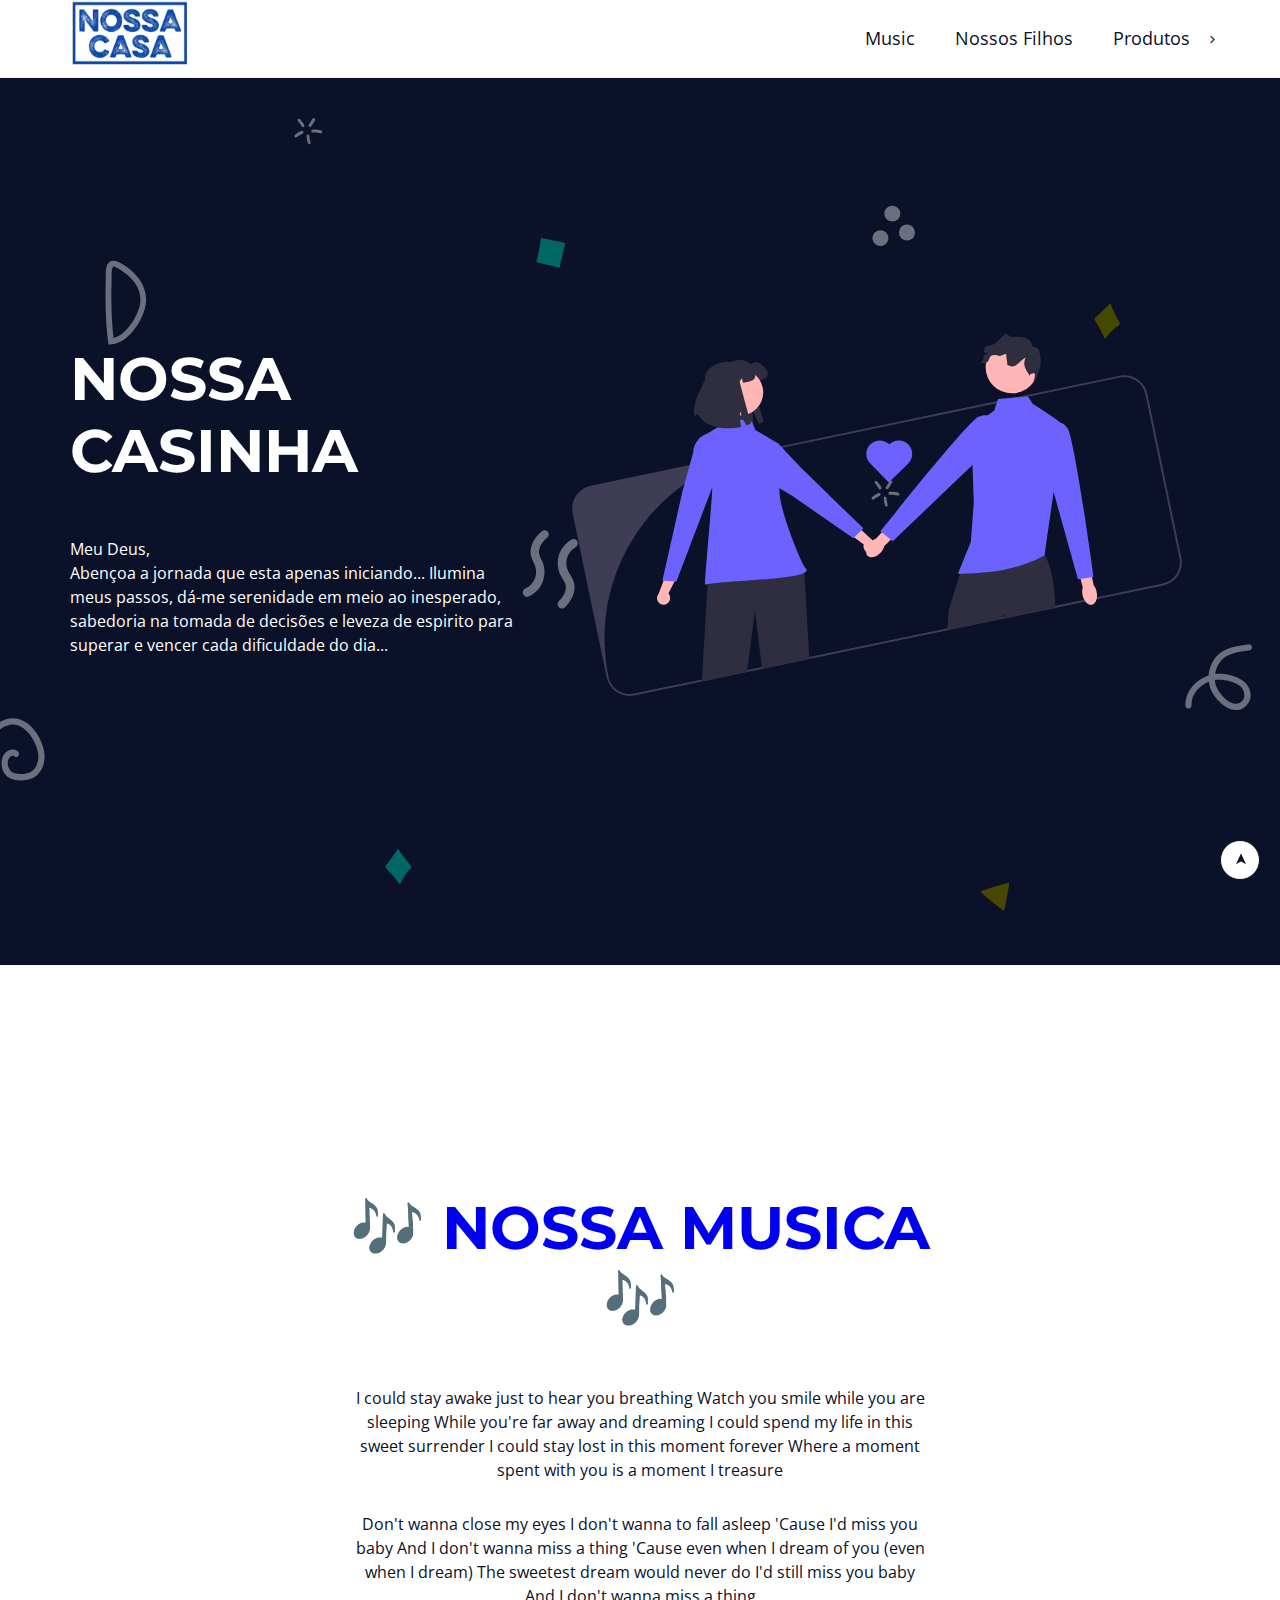
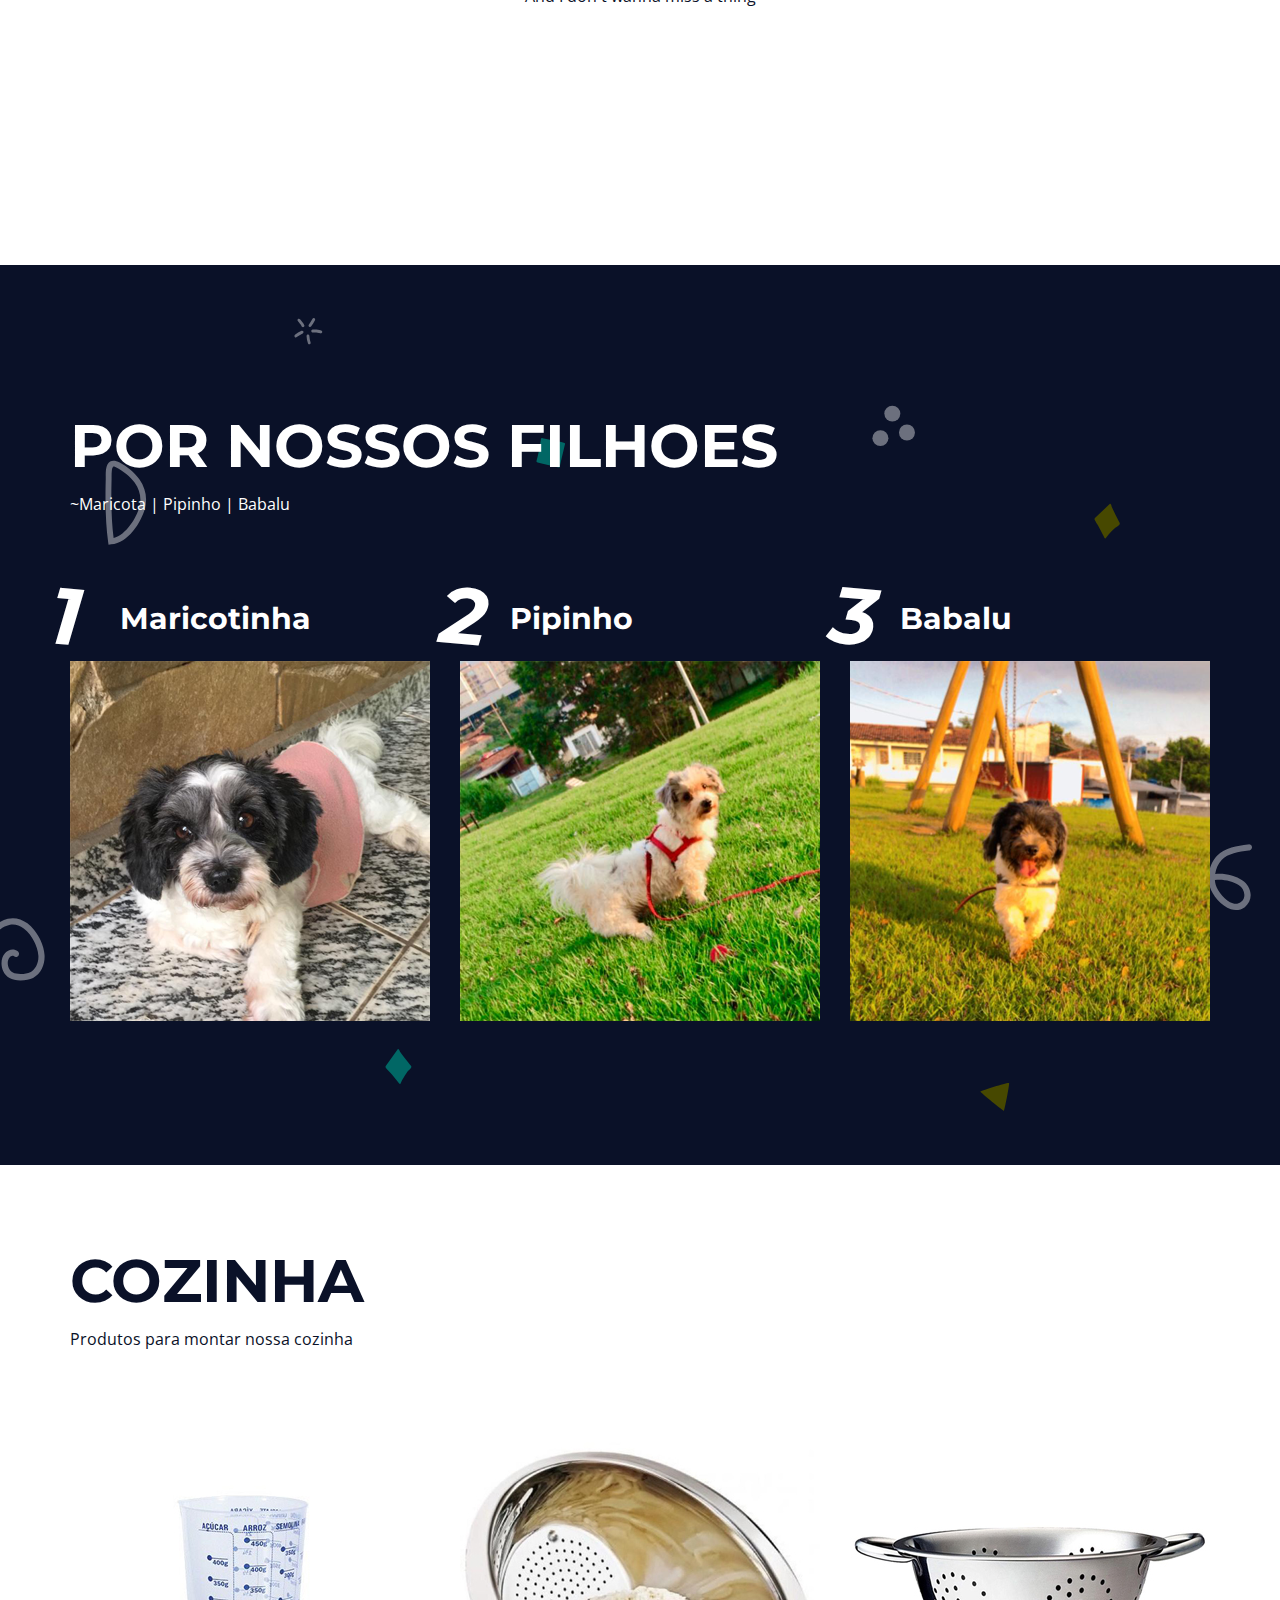
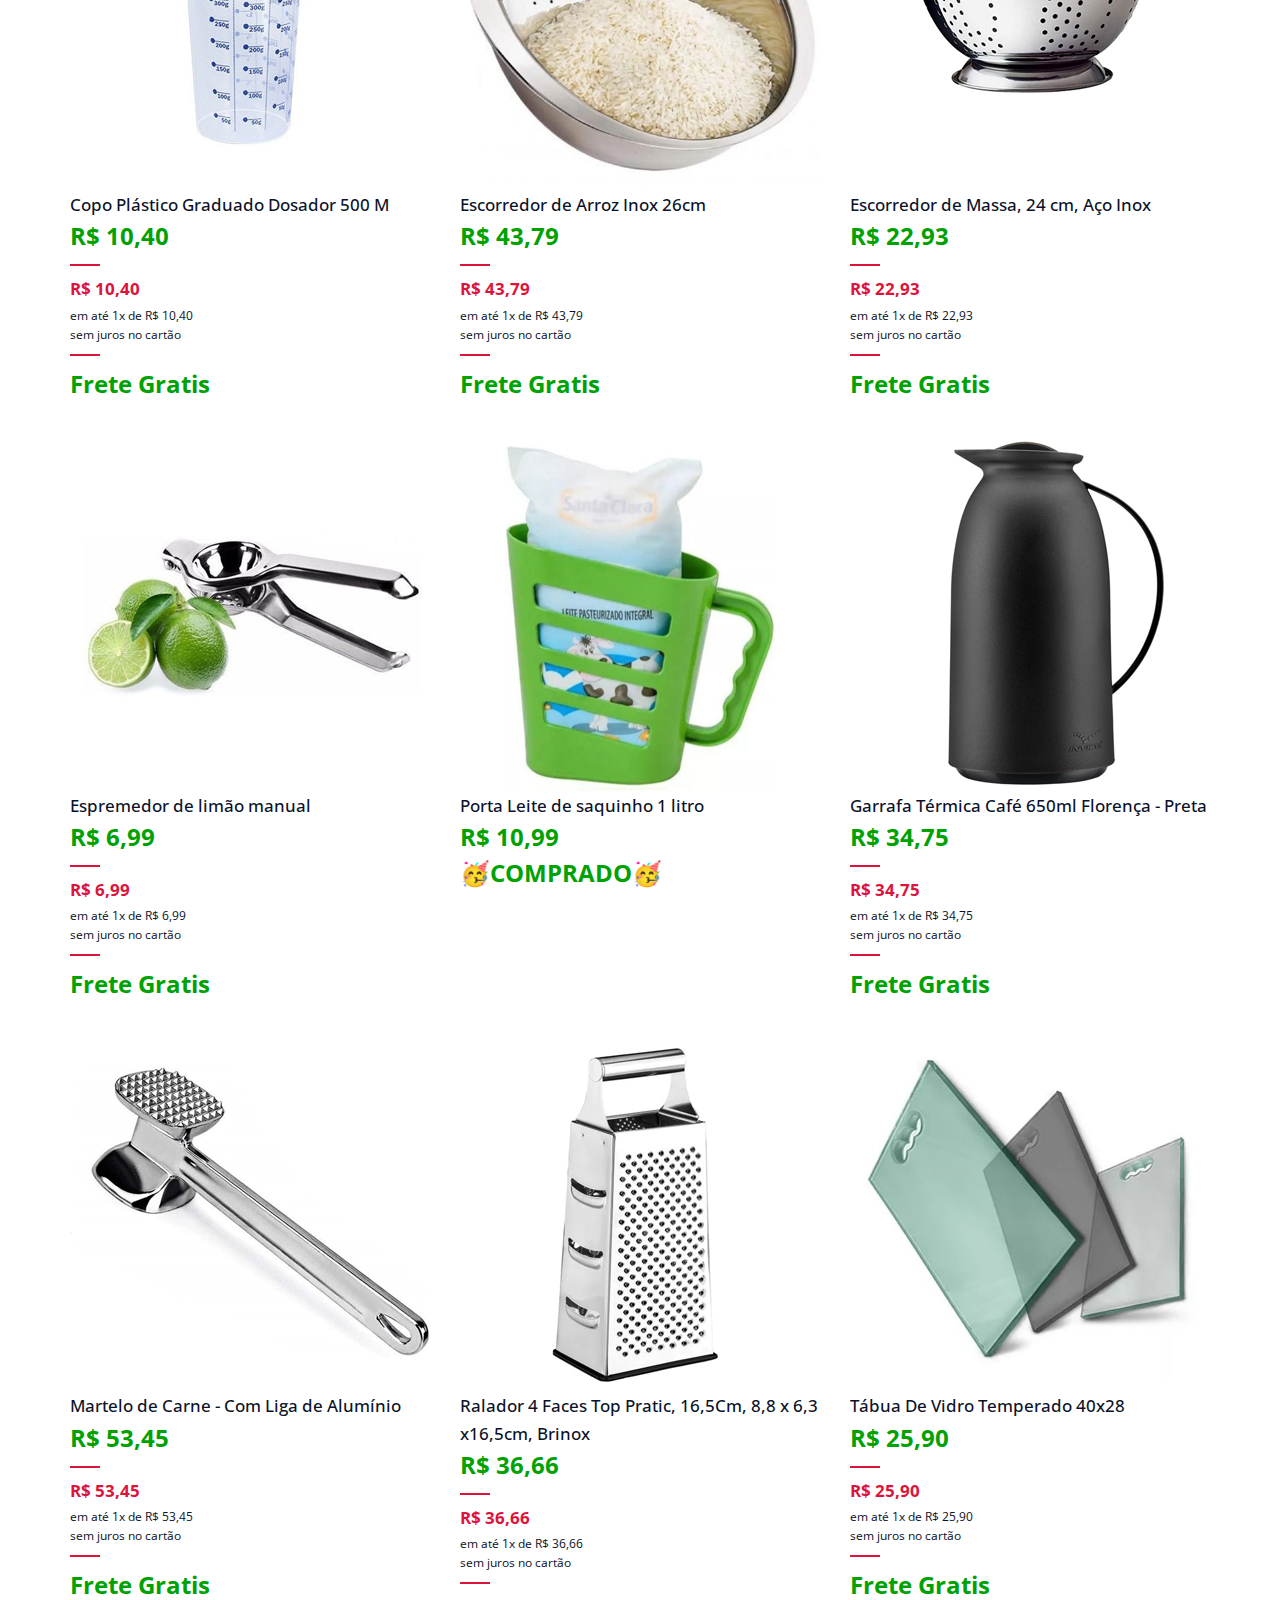
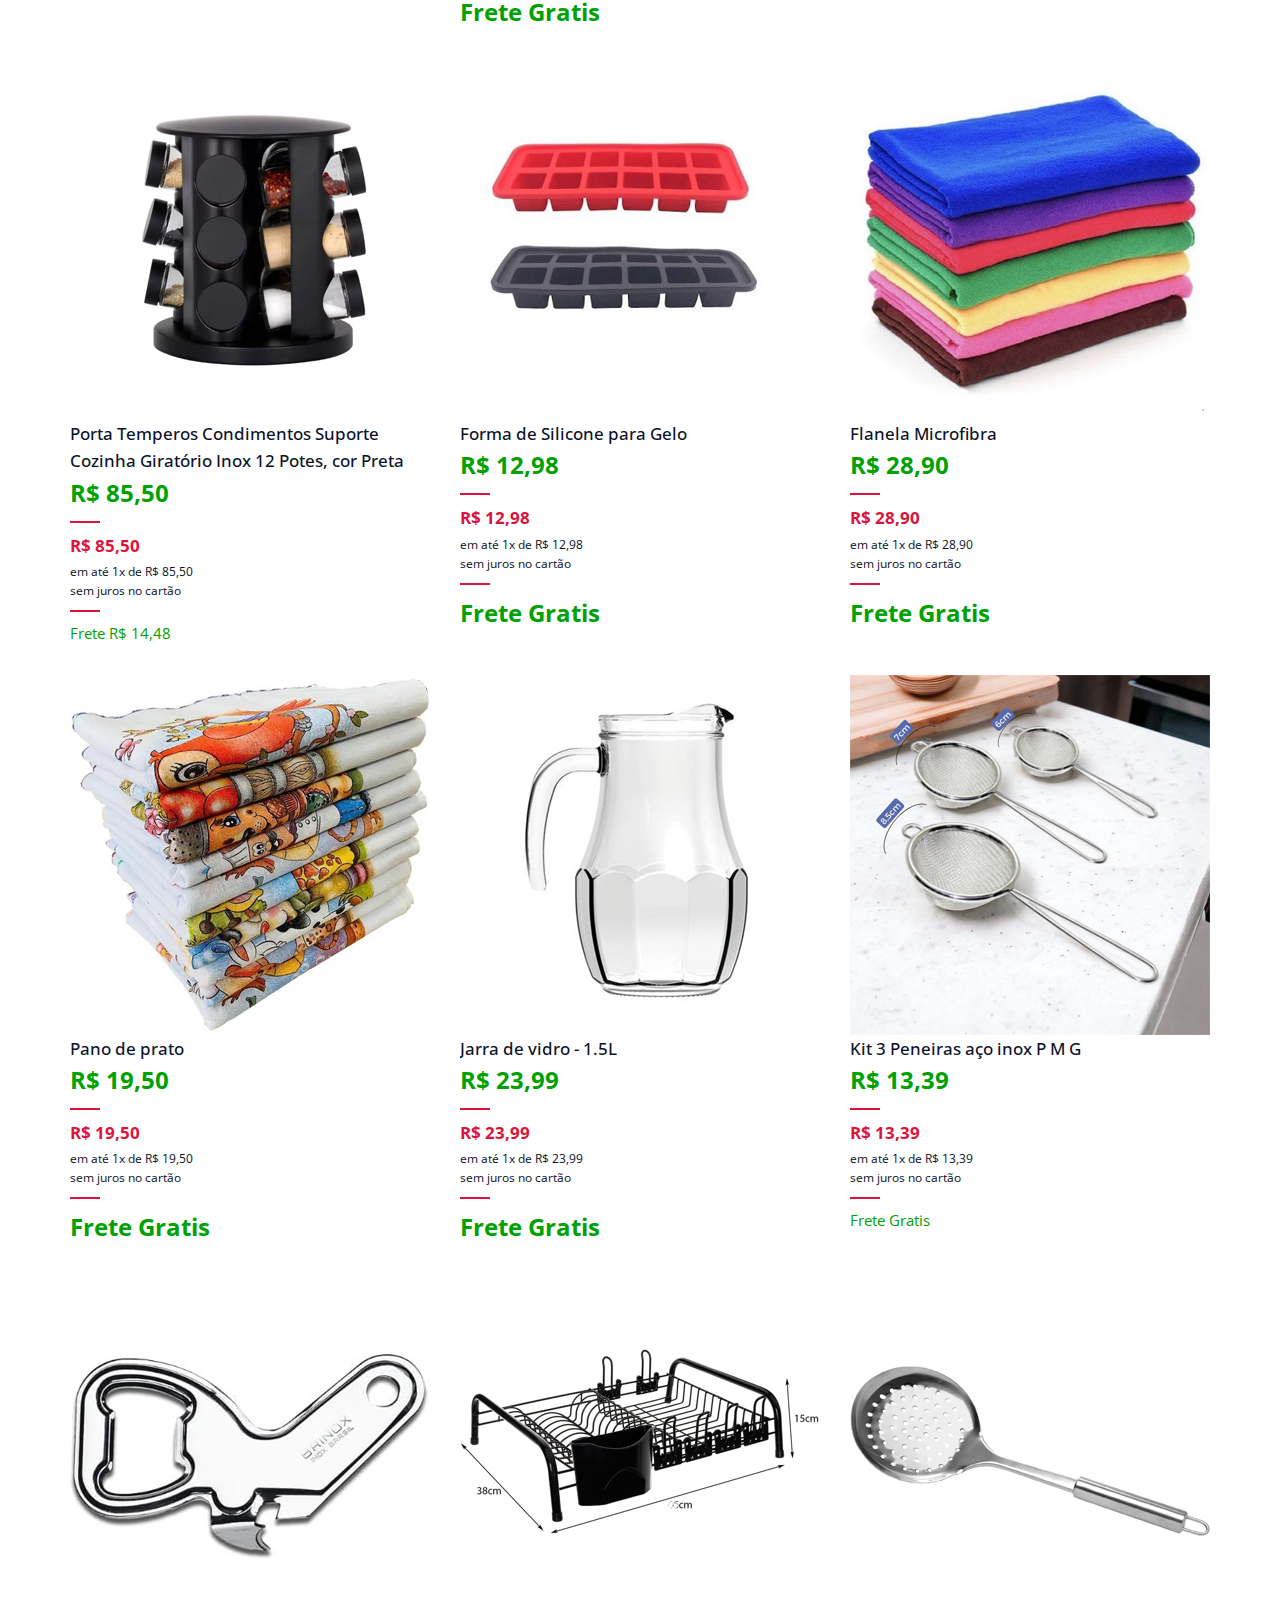
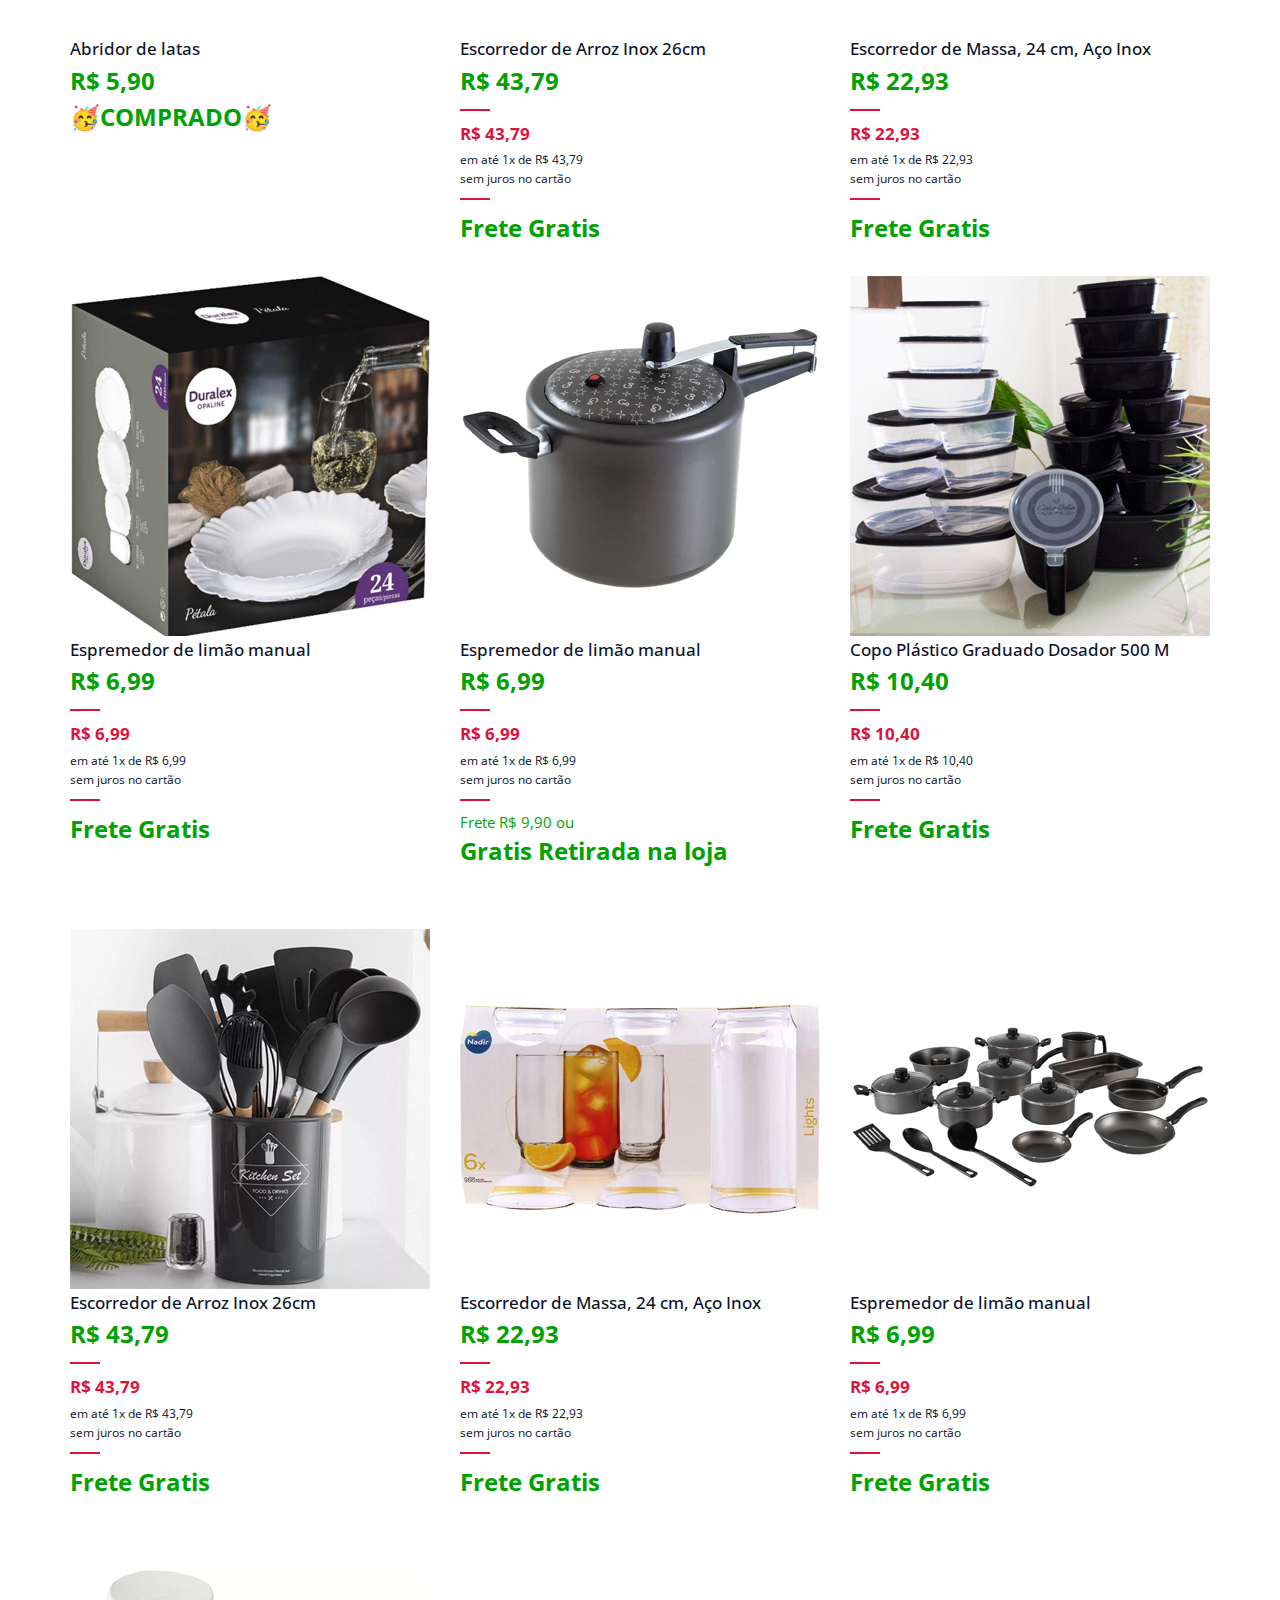
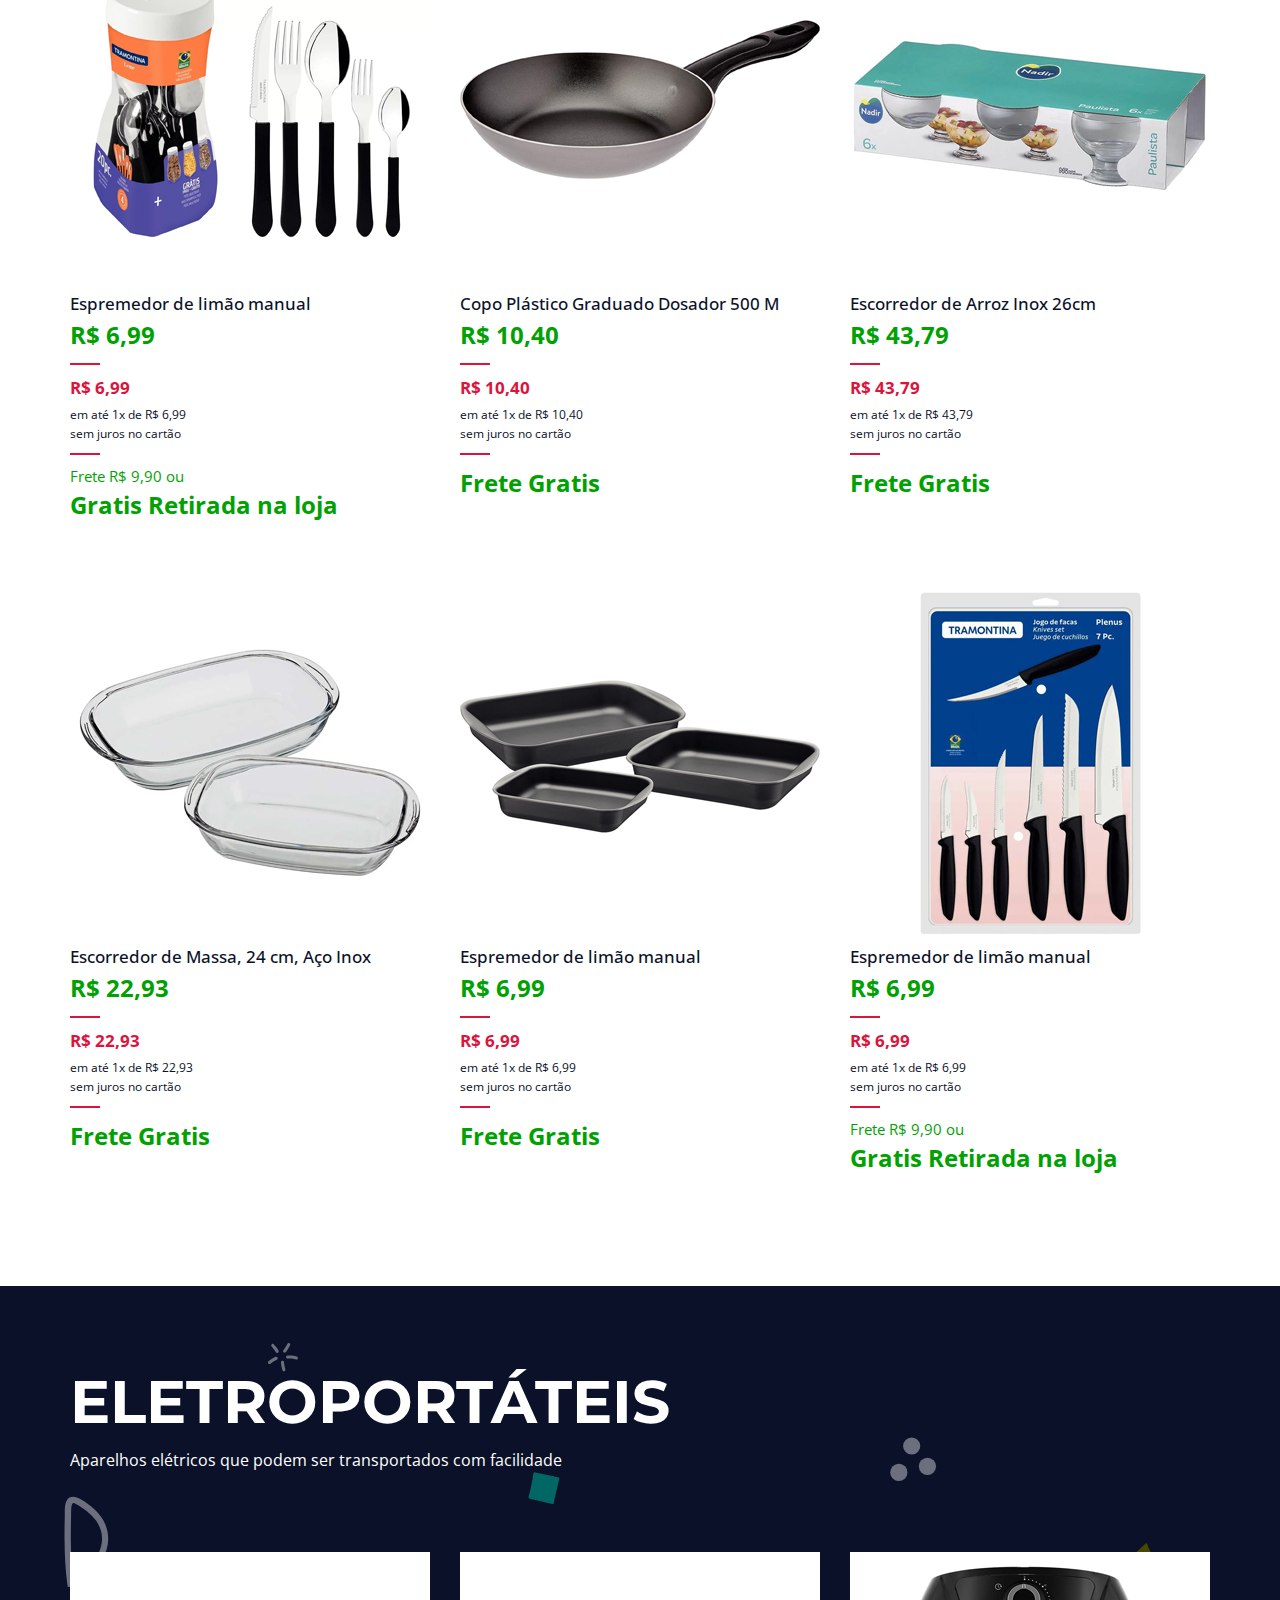
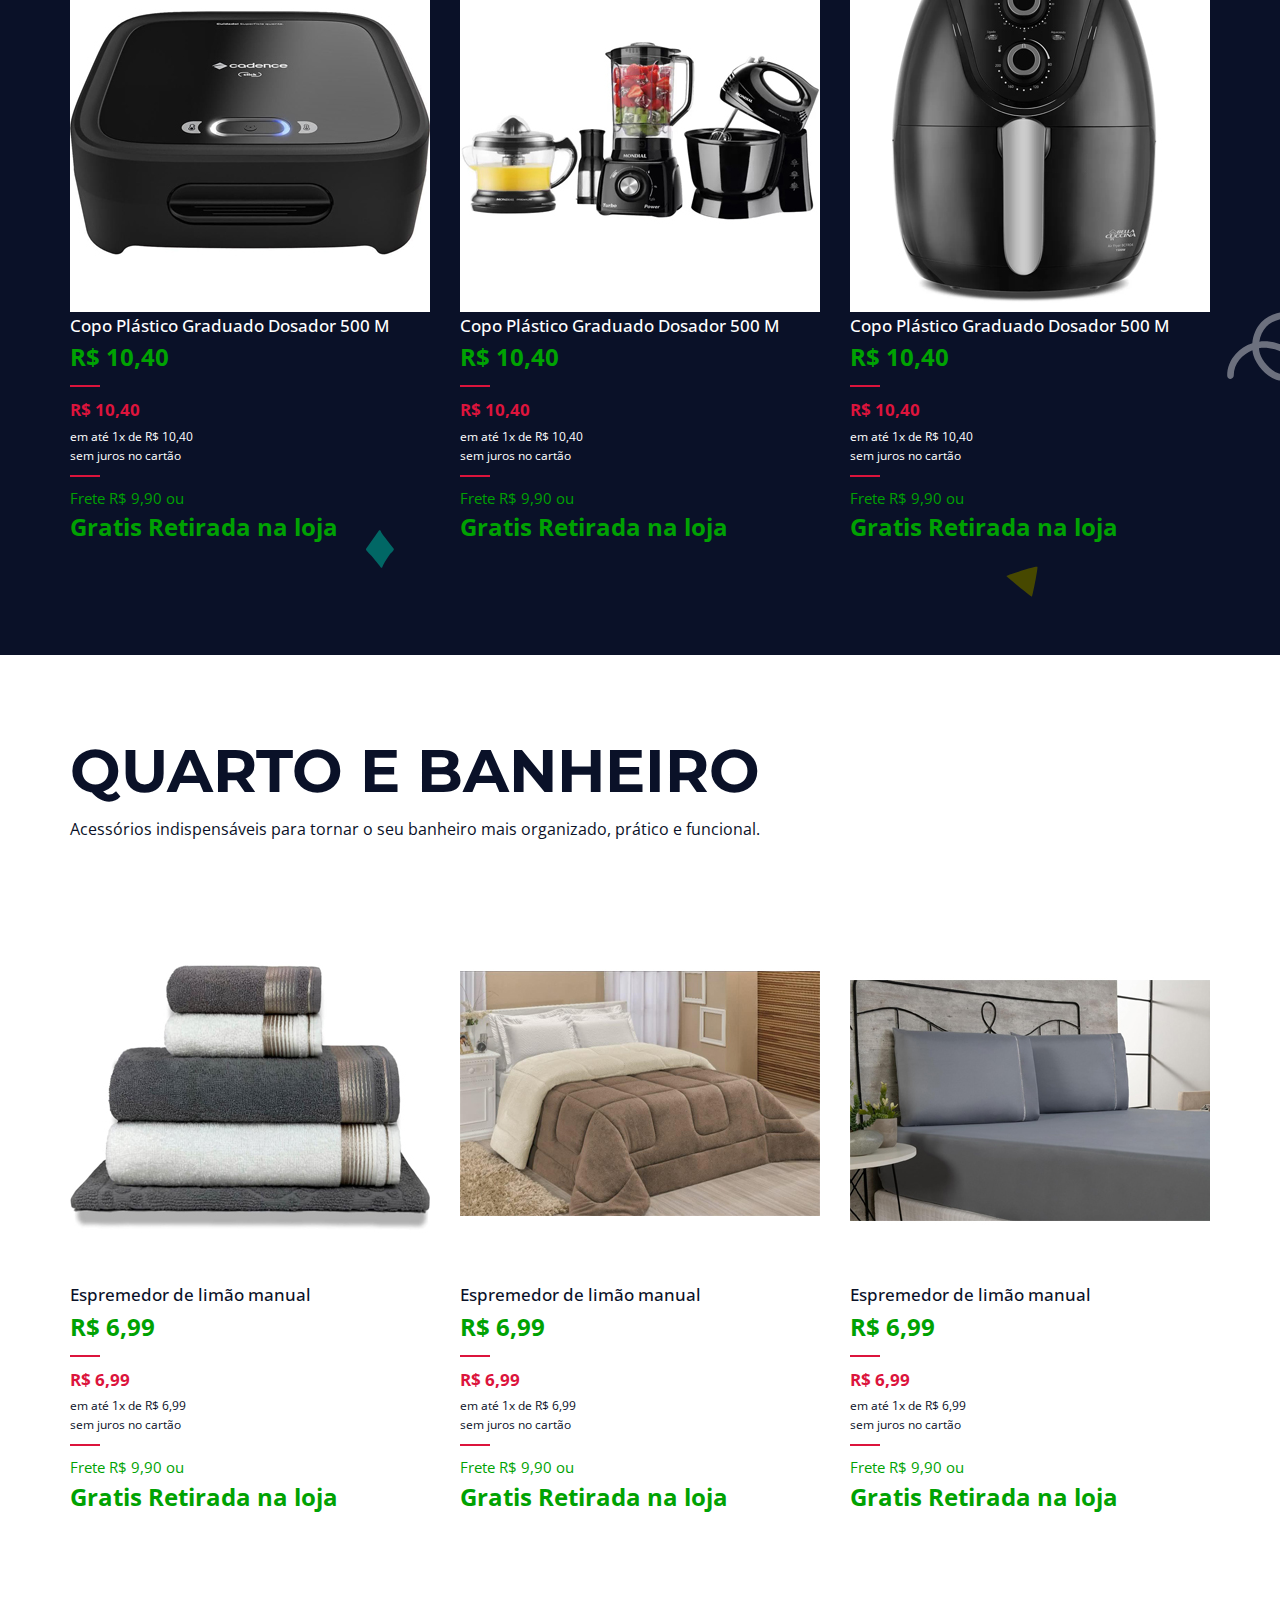
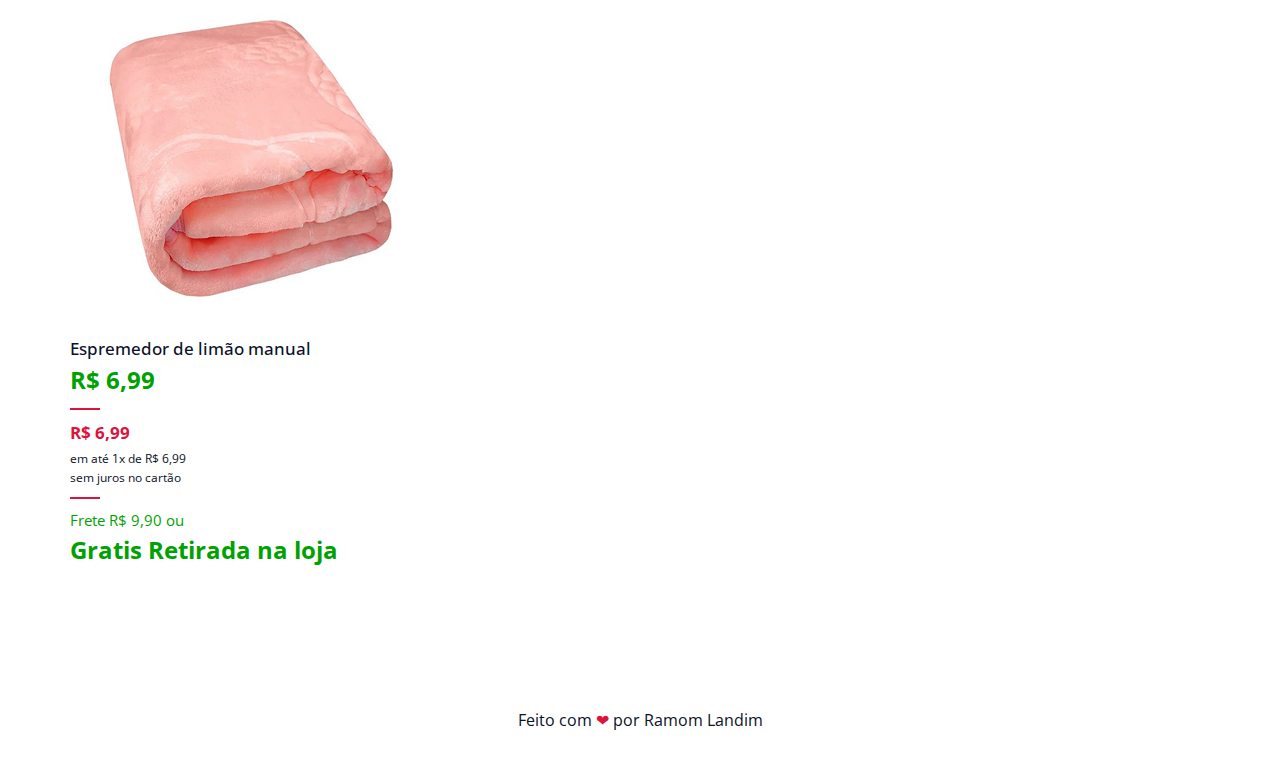
==== commit 26e4ee4a: "N/a" ====
--- a/Index.html
+++ b/Index.html
@@ -258,7 +258,7 @@
 
                 <div> <!--Suporte para leite-->
                     <div class="gallery-img">
-                        <a href=""
+                        <a href="#"
                             target="_blank">
                             <img src="assets/img/produtos/suporte_leite.jpeg"
                                 alt="Porta Leite de saquinho 1 litro">
@@ -454,26 +454,26 @@
 
                 <div> <!--Forma de Gelo-->
                     <div class="gallery-img">
-                        <a href="https://produto.mercadolivre.com.br/MLB-2173322288-copo-plastico-graduado-dosador-500-ml-_JM?matt_tool=81106094&matt_word=&matt_source=google&matt_campaign_id=14302215564&matt_ad_group_id=154967597508&matt_match_type=&matt_network=g&matt_device=c&matt_creative=649487315917&matt_keyword=&matt_ad_position=&matt_ad_type=pla&matt_merchant_id=310787816&matt_product_id=MLB2173322288&matt_product_partition_id=1960857711113&matt_target_id=aud-2009166904988:pla-1960857711113&cq_src=google_ads&cq_cmp=14302215564&cq_net=g&cq_plt=gp&cq_med=pla&gad_source=1&gclid=CjwKCAiAopuvBhBCEiwAm8jaMZpZELk0tuAzz1Peb8_uX-6bj_REwKiP_dW_AoDGM1XyVrVXzI9PSxoCSosQAvD_BwE"
-                            target="_blank">
-                            <img src="assets/img/produtos/forma_gelo.jpeg" alt="Copo Medidor">
-                        </a>
-                    </div>
-
-                    <div class="">
-                        <p class="jss149 jss150 MuiTypography-h6">Copo Plástico Graduado Dosador 500 M</p>
-                        <div class="">
-                            <div class="jss169">
-                                <div class="jss164">
-                                    <div class="jss152">R$&nbsp;10,40</div>
-                                </div>
-                            </div>
-                            <div class="jss154"></div>
-                            <div class="jss169">
-                                <div class="jss164">
-                                    <div class="jss179">R$&nbsp;10,40</div><span class="jss181 jss182">em até 1x de<span
-                                            class="jss183">
-                                            R$&nbsp;10,40</span></span>
+                        <a href="https://shopee.com.br/Forma-De-Silicone-Para-Gelo-Chocolate-Doce-25X11XCM-i.369050991.22192641697?sp_atk=3b4b58e3-3fc8-4e42-b678-437304a3be73&xptdk=3b4b58e3-3fc8-4e42-b678-437304a3be73"
+                            target="_blank">
+                            <img src="assets/img/produtos/forma_gelo.jpeg" alt="Forma de Silicone para Gelo">
+                        </a>
+                    </div>
+
+                    <div class="">
+                        <p class="jss149 jss150 MuiTypography-h6">Forma de Silicone para Gelo</p>
+                        <div class="">
+                            <div class="jss169">
+                                <div class="jss164">
+                                    <div class="jss152">R$&nbsp;12,98</div>
+                                </div>
+                            </div>
+                            <div class="jss154"></div>
+                            <div class="jss169">
+                                <div class="jss164">
+                                    <div class="jss179">R$&nbsp;12,98</div><span class="jss181 jss182">em até 1x de<span
+                                            class="jss183">
+                                            R$&nbsp;12,98</span></span>
                                     <div class="jss181 jss182">sem juros no cartão</div>
                                     <div class="jss154"></div>
                                     <div class="jss152 jss177">Frete Gratis
@@ -488,26 +488,26 @@
 
                 <div> <!--Pano de pia-->
                     <div class="gallery-img">
-                        <a href="https://www.amazon.com.br/Escorredor-Arroz-Inox-YAR1402-Yangzi/dp/B076YK9FZ2/ref=asc_df_B076YK9FZ2/?tag=googleshopp00-20&linkCode=df0&hvadid=456273449207&hvpos=&hvnetw=g&hvrand=16244332907408589778&hvpone=&hvptwo=&hvqmt=&hvdev=c&hvdvcmdl=&hvlocint=&hvlocphy=9100204&hvtargid=pla-1377915414424&psc=1&mcid=2b847cff87533e0b8c137f4251834631"
-                            target="_blank">
-                            <img src="assets/img/produtos/Pano-pia.jpg" alt="Escorredor de Arroz Inox 26cm">
-                        </a>
-                    </div>
-
-                    <div class="">
-                        <p class="jss149 jss150 MuiTypography-h6">Escorredor de Arroz Inox 26cm</p>
-                        <div class="">
-                            <div class="jss169">
-                                <div class="jss164">
-                                    <div class="jss152">R$&nbsp;43,79</div>
-                                </div>
-                            </div>
-                            <div class="jss154"></div>
-                            <div class="jss169">
-                                <div class="jss164">
-                                    <div class="jss179">R$&nbsp;43,79</div><span class="jss181 jss182">em até 1x de<span
-                                            class="jss183">
-                                            R$&nbsp;43,79</span></span>
+                        <a href="https://www.amazon.com.br/Flanela-Microfibra-Limpa-Vidro-Automotivo/dp/B0C97GQBB8/ref=asc_df_B0C97GQBB8/?hvadid=647505418550&hvdev=c&hvdvcmdl&hvlocint&hvlocphy=9100204&hvnetw=g&hvpone&hvpos&hvptwo&hvqmt&hvrand=5458597700372347446&hvtargid=pla-2205659945732&linkCode=df0&mcid=a49d5115ffcd32fd9411d1adccfe72ea&psc=1&tag=googleshopp00-20"
+                            target="_blank">
+                            <img src="assets/img/produtos/Pano-pia.jpg" alt="Flanela Microfibra">
+                        </a>
+                    </div>
+
+                    <div class="">
+                        <p class="jss149 jss150 MuiTypography-h6">Flanela Microfibra</p>
+                        <div class="">
+                            <div class="jss169">
+                                <div class="jss164">
+                                    <div class="jss152">R$&nbsp;28,90</div>
+                                </div>
+                            </div>
+                            <div class="jss154"></div>
+                            <div class="jss169">
+                                <div class="jss164">
+                                    <div class="jss179">R$&nbsp;28,90</div><span class="jss181 jss182">em até 1x de<span
+                                            class="jss183">
+                                            R$&nbsp;28,90</span></span>
                                     <div class="jss181 jss182">sem juros no cartão</div>
                                     <div class="jss154"></div>
                                     <div class="jss152 jss177">Frete Gratis
@@ -522,26 +522,26 @@
 
                 <div> <!--Pano prato-->
                     <div class="gallery-img">
-                        <a href="https://www.amazon.com.br/Escorredor-Massa-Gedex-ECO-449-Prata/dp/B077K7D2BK/ref=asc_df_B077K7D2BK/?tag=googleshopp00-20&linkCode=df0&hvadid=379699132246&hvpos=&hvnetw=g&hvrand=16244332907408589778&hvpone=&hvptwo=&hvqmt=&hvdev=c&hvdvcmdl=&hvlocint=&hvlocphy=9100204&hvtargid=pla-907059553100&mcid=ff47890afe093a389eae5d6562d931a0&th=1"
-                            target="_blank">
-                            <img src="assets/img/produtos/Pano-prato.jpg" alt="Escorredor de Massa, 24 cm, Aço Inox">
-                        </a>
-                    </div>
-
-                    <div class="">
-                        <p class="jss149 jss150 MuiTypography-h6">Escorredor de Massa, 24 cm, Aço Inox</p>
-                        <div class="">
-                            <div class="jss169">
-                                <div class="jss164">
-                                    <div class="jss152">R$&nbsp;22,93</div>
-                                </div>
-                            </div>
-                            <div class="jss154"></div>
-                            <div class="jss169">
-                                <div class="jss164">
-                                    <div class="jss179">R$&nbsp;22,93</div><span class="jss181 jss182">em até 1x de<span
-                                            class="jss183">
-                                            R$&nbsp;22,93</span></span>
+                        <a href="https://shopee.com.br/product/407242618/11462440152?gad_source=1&gclid=CjwKCAiAi6uvBhADEiwAWiyRdplcJOiaOZ5bZLvXUX_f_7_2JdOHie4jMa8JLjl26NjxC_gghsXZ8hoCNM8QAvD_BwE"
+                            target="_blank">
+                            <img src="assets/img/produtos/Pano-prato.jpg" alt="Pano de prato 10 un">
+                        </a>
+                    </div>
+
+                    <div class="">
+                        <p class="jss149 jss150 MuiTypography-h6">Pano de prato</p>
+                        <div class="">
+                            <div class="jss169">
+                                <div class="jss164">
+                                    <div class="jss152">R$&nbsp;19,50</div>
+                                </div>
+                            </div>
+                            <div class="jss154"></div>
+                            <div class="jss169">
+                                <div class="jss164">
+                                    <div class="jss179">R$&nbsp;19,50</div><span class="jss181 jss182">em até 1x de<span
+                                            class="jss183">
+                                            R$&nbsp;19,50</span></span>
                                     <div class="jss181 jss182">sem juros no cartão</div>
                                     <div class="jss154"></div>
                                     <div class="jss152 jss177">Frete Gratis
@@ -556,26 +556,26 @@
 
                 <div> <!--Jarra de vidro-->
                     <div class="gallery-img">
-                        <a href="https://www.amazon.com.br/Espremedor-De-Limao-Aluminio-Mk/dp/B083PZQZZ5/ref=asc_df_B083PZQZZ5/?tag=googleshopp00-20&linkCode=df0&hvadid=456273449207&hvpos=&hvnetw=g&hvrand=7772801966951637962&hvpone=&hvptwo=&hvqmt=&hvdev=c&hvdvcmdl=&hvlocint=&hvlocphy=9100204&hvtargid=pla-994066539334&psc=1&mcid=091e36c5954932d78efe51b0a3d7275b"
-                            target="_blank">
-                            <img src="assets/img/produtos/Jarra.jpg" alt="Escorredor de Massa, 24 cm, Aço Inox">
-                        </a>
-                    </div>
-
-                    <div class="">
-                        <p class="jss149 jss150 MuiTypography-h6">Espremedor de limão manual</p>
-                        <div class="">
-                            <div class="jss169">
-                                <div class="jss164">
-                                    <div class="jss152">R$&nbsp;6,99</div>
-                                </div>
-                            </div>
-                            <div class="jss154"></div>
-                            <div class="jss169">
-                                <div class="jss164">
-                                    <div class="jss179">R$&nbsp;6,99</div><span class="jss181 jss182">em até 1x de<span
-                                            class="jss183">
-                                            R$&nbsp;6,99</span></span>
+                        <a href="https://www.amazon.com.br/Sempre-Jarra-Vidro-Tango-Transparente/dp/B08TP4XZV6/ref=asc_df_B08TP4XZV6/?tag=googleshopp00-20&linkCode=df0&hvadid=379685432142&hvpos=&hvnetw=g&hvrand=5555332395432211435&hvpone=&hvptwo=&hvqmt=&hvdev=c&hvdvcmdl=&hvlocint=&hvlocphy=1001778&hvtargid=pla-1556868549275&psc=1&mcid=322495c3c33337989f3786cf1b293e95"
+                            target="_blank">
+                            <img src="assets/img/produtos/Jarra.jpg" alt="Jarra de vidro - 1.5L">
+                        </a>
+                    </div>
+
+                    <div class="">
+                        <p class="jss149 jss150 MuiTypography-h6">Jarra de vidro - 1.5L</p>
+                        <div class="">
+                            <div class="jss169">
+                                <div class="jss164">
+                                    <div class="jss152">R$&nbsp;23,99</div>
+                                </div>
+                            </div>
+                            <div class="jss154"></div>
+                            <div class="jss169">
+                                <div class="jss164">
+                                    <div class="jss179">R$&nbsp;23,99</div><span class="jss181 jss182">em até 1x de<span
+                                            class="jss183">
+                                            R$&nbsp;23,99</span></span>
                                     <div class="jss181 jss182">sem juros no cartão</div>
                                     <div class="jss154"></div>
                                     <div class="jss152 jss177">Frete Gratis
@@ -590,31 +590,29 @@
 
                 <div> <!--Paneiras-->
                     <div class="gallery-img">
-                        <a href="https://www.amazon.com.br/Espremedor-De-Limao-Aluminio-Mk/dp/B083PZQZZ5/ref=asc_df_B083PZQZZ5/?tag=googleshopp00-20&linkCode=df0&hvadid=456273449207&hvpos=&hvnetw=g&hvrand=7772801966951637962&hvpone=&hvptwo=&hvqmt=&hvdev=c&hvdvcmdl=&hvlocint=&hvlocphy=9100204&hvtargid=pla-994066539334&psc=1&mcid=091e36c5954932d78efe51b0a3d7275b"
-                            target="_blank">
-                            <img src="assets/img/produtos/peneira.jpeg" alt="Escorredor de Massa, 24 cm, Aço Inox">
-                        </a>
-                    </div>
-
-                    <div class="">
-                        <p class="jss149 jss150 MuiTypography-h6">Espremedor de limão manual</p>
-                        <div class="">
-                            <div class="jss169">
-                                <div class="jss164">
-                                    <div class="jss152">R$&nbsp;6,99</div>
-                                </div>
-                            </div>
-                            <div class="jss154"></div>
-                            <div class="jss169">
-                                <div class="jss164">
-                                    <div class="jss179">R$&nbsp;6,99</div><span class="jss181 jss182">em até 1x de<span
-                                            class="jss183">
-                                            R$&nbsp;6,99</span></span>
-                                    <div class="jss181 jss182">sem juros no cartão</div>
-                                    <div class="jss154"></div>
-                                    <div class="jss151 jss177">Frete R$ 9,90 ou <br>
-                                        <P class="jss152">Gratis Retirada na loja</P>
-                                    </div>
+                        <a href="https://shopee.com.br/Jogo-Kit-3-Peneiras-A%C3%A7o-Inox-Luxo-P-M-G-Utensilios-De-Cozinha-i.342761285.8370777756"
+                            target="_blank">
+                            <img src="assets/img/produtos/peneira.jpeg" alt="Kit 3 Peneiras aço inox P M G">
+                        </a>
+                    </div>
+
+                    <div class="">
+                        <p class="jss149 jss150 MuiTypography-h6">Kit 3 Peneiras aço inox P M G</p>
+                        <div class="">
+                            <div class="jss169">
+                                <div class="jss164">
+                                    <div class="jss152">R$&nbsp;13,39</div>
+                                </div>
+                            </div>
+                            <div class="jss154"></div>
+                            <div class="jss169">
+                                <div class="jss164">
+                                    <div class="jss179">R$&nbsp;13,39</div><span class="jss181 jss182">em até 1x de<span
+                                            class="jss183">
+                                            R$&nbsp;13,39</span></span>
+                                    <div class="jss181 jss182">sem juros no cartão</div>
+                                    <div class="jss154"></div>
+                                    <div class="jss151 jss177">Frete Gratis</div>
                                     <div class="jss155"></div>
                                 </div>
                             </div>
@@ -625,33 +623,22 @@
 
                 <div> <!--Abridor de lata-->
                     <div class="gallery-img">
-                        <a href="https://produto.mercadolivre.com.br/MLB-2173322288-copo-plastico-graduado-dosador-500-ml-_JM?matt_tool=81106094&matt_word=&matt_source=google&matt_campaign_id=14302215564&matt_ad_group_id=154967597508&matt_match_type=&matt_network=g&matt_device=c&matt_creative=649487315917&matt_keyword=&matt_ad_position=&matt_ad_type=pla&matt_merchant_id=310787816&matt_product_id=MLB2173322288&matt_product_partition_id=1960857711113&matt_target_id=aud-2009166904988:pla-1960857711113&cq_src=google_ads&cq_cmp=14302215564&cq_net=g&cq_plt=gp&cq_med=pla&gad_source=1&gclid=CjwKCAiAopuvBhBCEiwAm8jaMZpZELk0tuAzz1Peb8_uX-6bj_REwKiP_dW_AoDGM1XyVrVXzI9PSxoCSosQAvD_BwE"
-                            target="_blank">
-                            <img src="assets/img/produtos/Abridor-lata.jpg" alt="Copo Medidor">
-                        </a>
-                    </div>
-
-                    <div class="">
-                        <p class="jss149 jss150 MuiTypography-h6">Copo Plástico Graduado Dosador 500 M</p>
-                        <div class="">
-                            <div class="jss169">
-                                <div class="jss164">
-                                    <div class="jss152">R$&nbsp;10,40</div>
-                                </div>
-                            </div>
-                            <div class="jss154"></div>
-                            <div class="jss169">
-                                <div class="jss164">
-                                    <div class="jss179">R$&nbsp;10,40</div><span class="jss181 jss182">em até 1x de<span
-                                            class="jss183">
-                                            R$&nbsp;10,40</span></span>
-                                    <div class="jss181 jss182">sem juros no cartão</div>
-                                    <div class="jss154"></div>
-                                    <div class="jss152 jss177">Frete Gratis
-                                    </div>
-                                    <div class="jss155"></div>
-                                </div>
-                            </div>
+                        <a href="#"
+                            target="_blank">
+                            <img src="assets/img/produtos/Abridor-lata.jpg" alt="Abridor de latas">
+                        </a>
+                    </div>
+
+                    <div class="">
+                        <p class="jss149 jss150 MuiTypography-h6">Abridor de latas</p>
+                        <div class="">
+                            <div class="jss169">
+                                <div class="jss164">
+                                    <div class="jss152">R$&nbsp;5,90</div>
+                                    <P class="jss152">🥳COMPRADO🥳</P>
+                                </div>
+                            </div>
+                            <div class="jss155"></div>
                         </div>
                     </div>
                 </div>
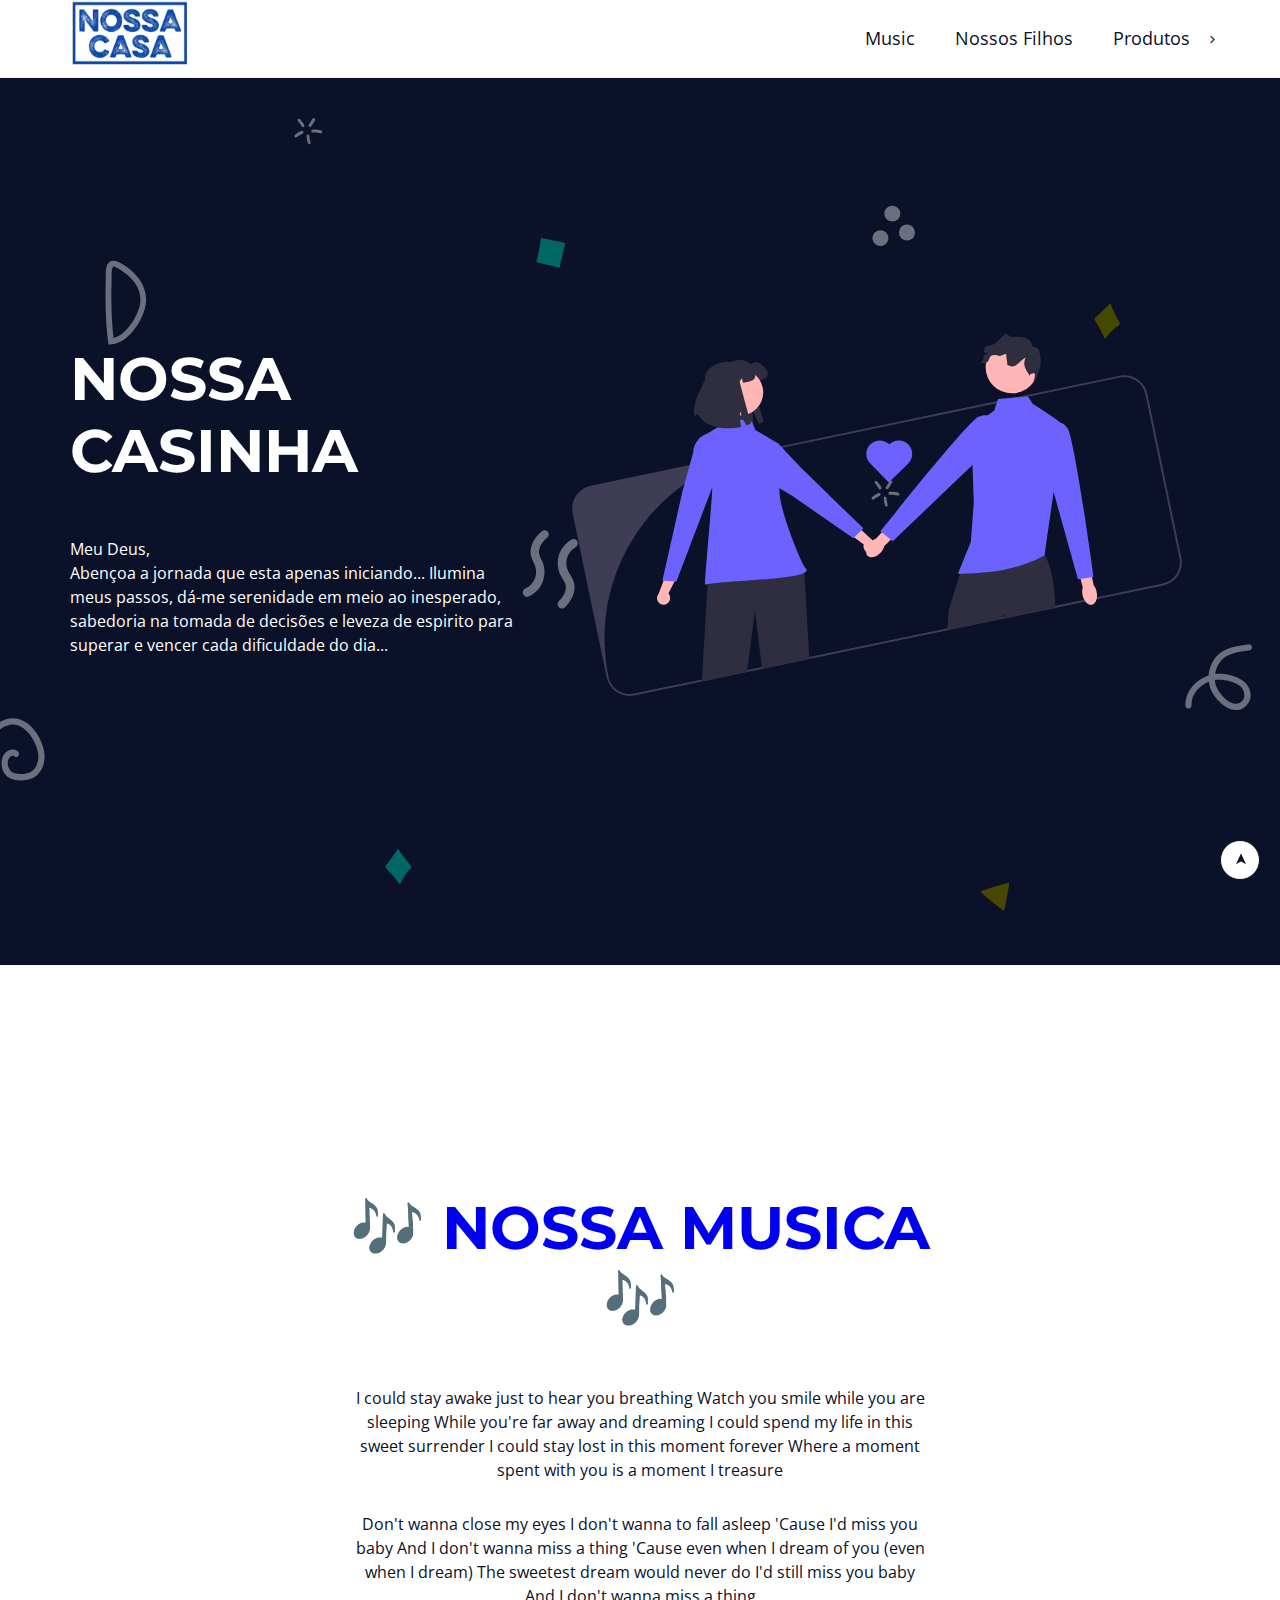
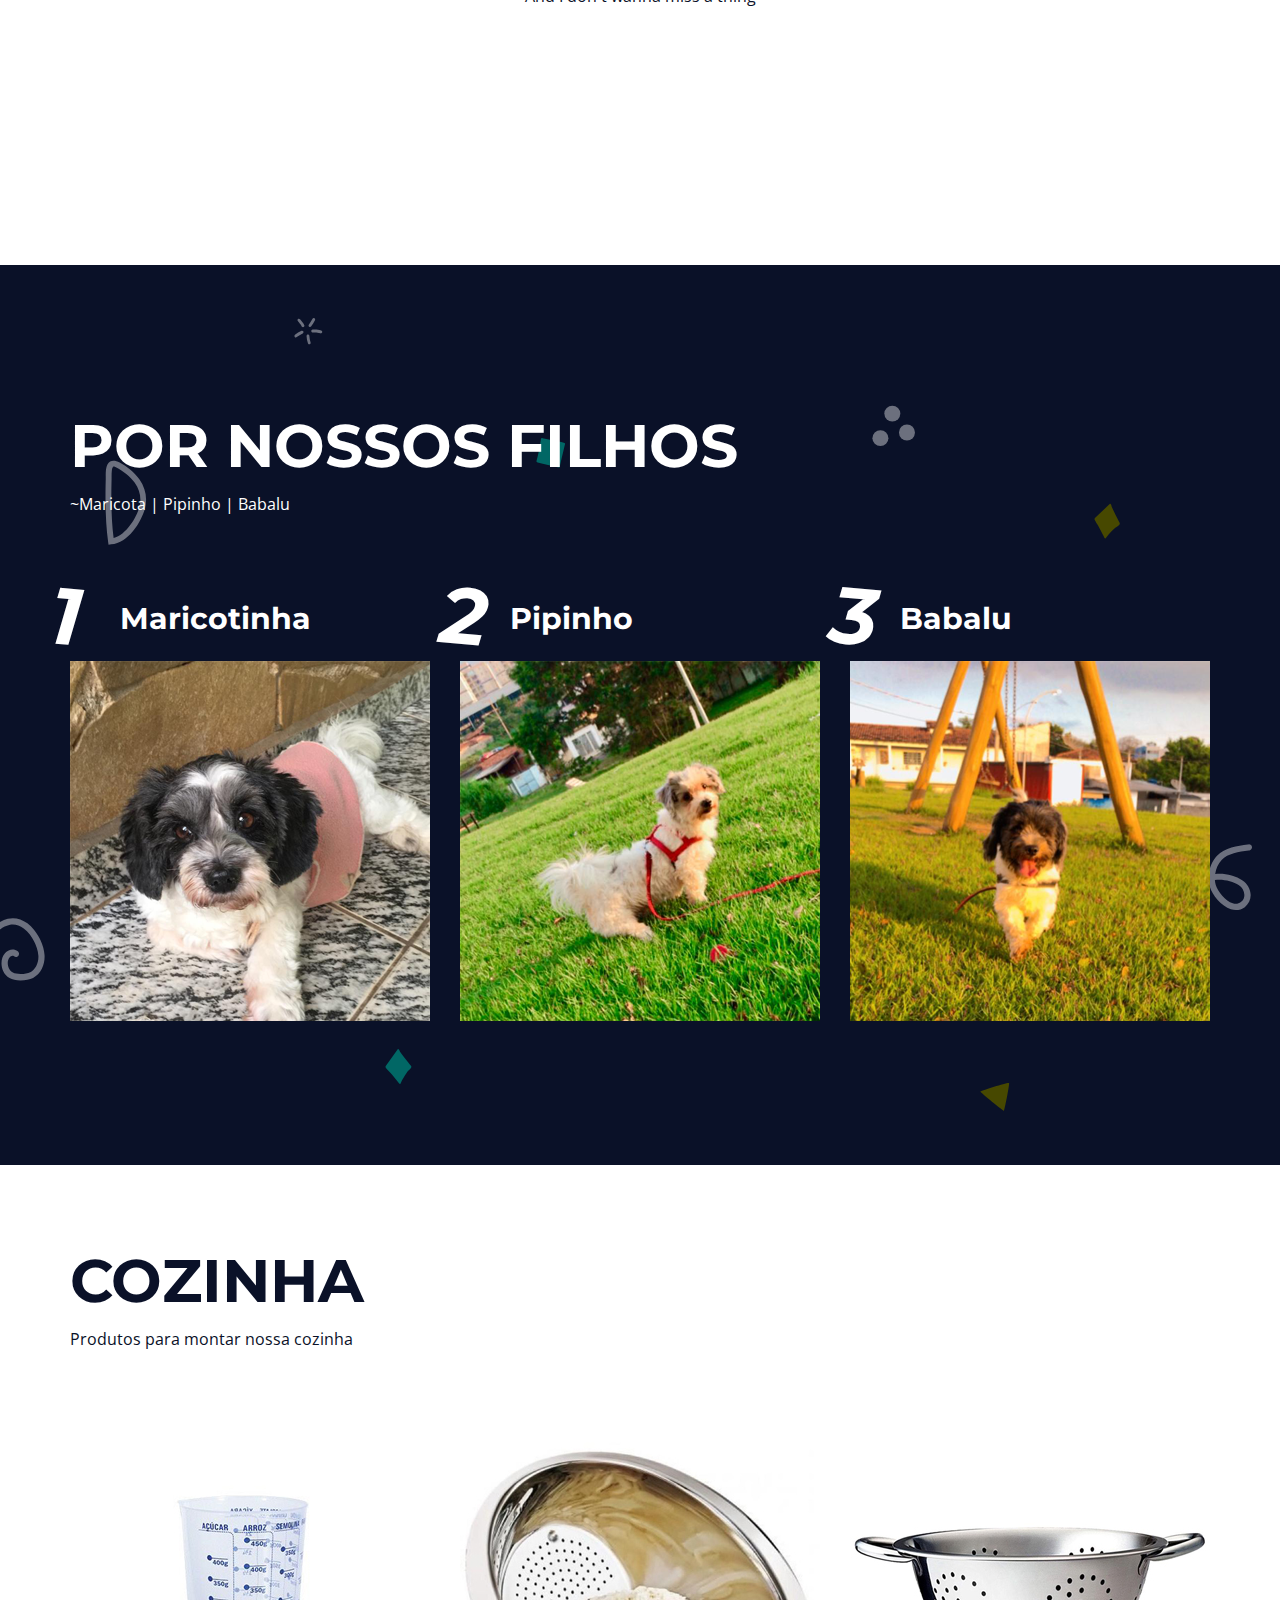
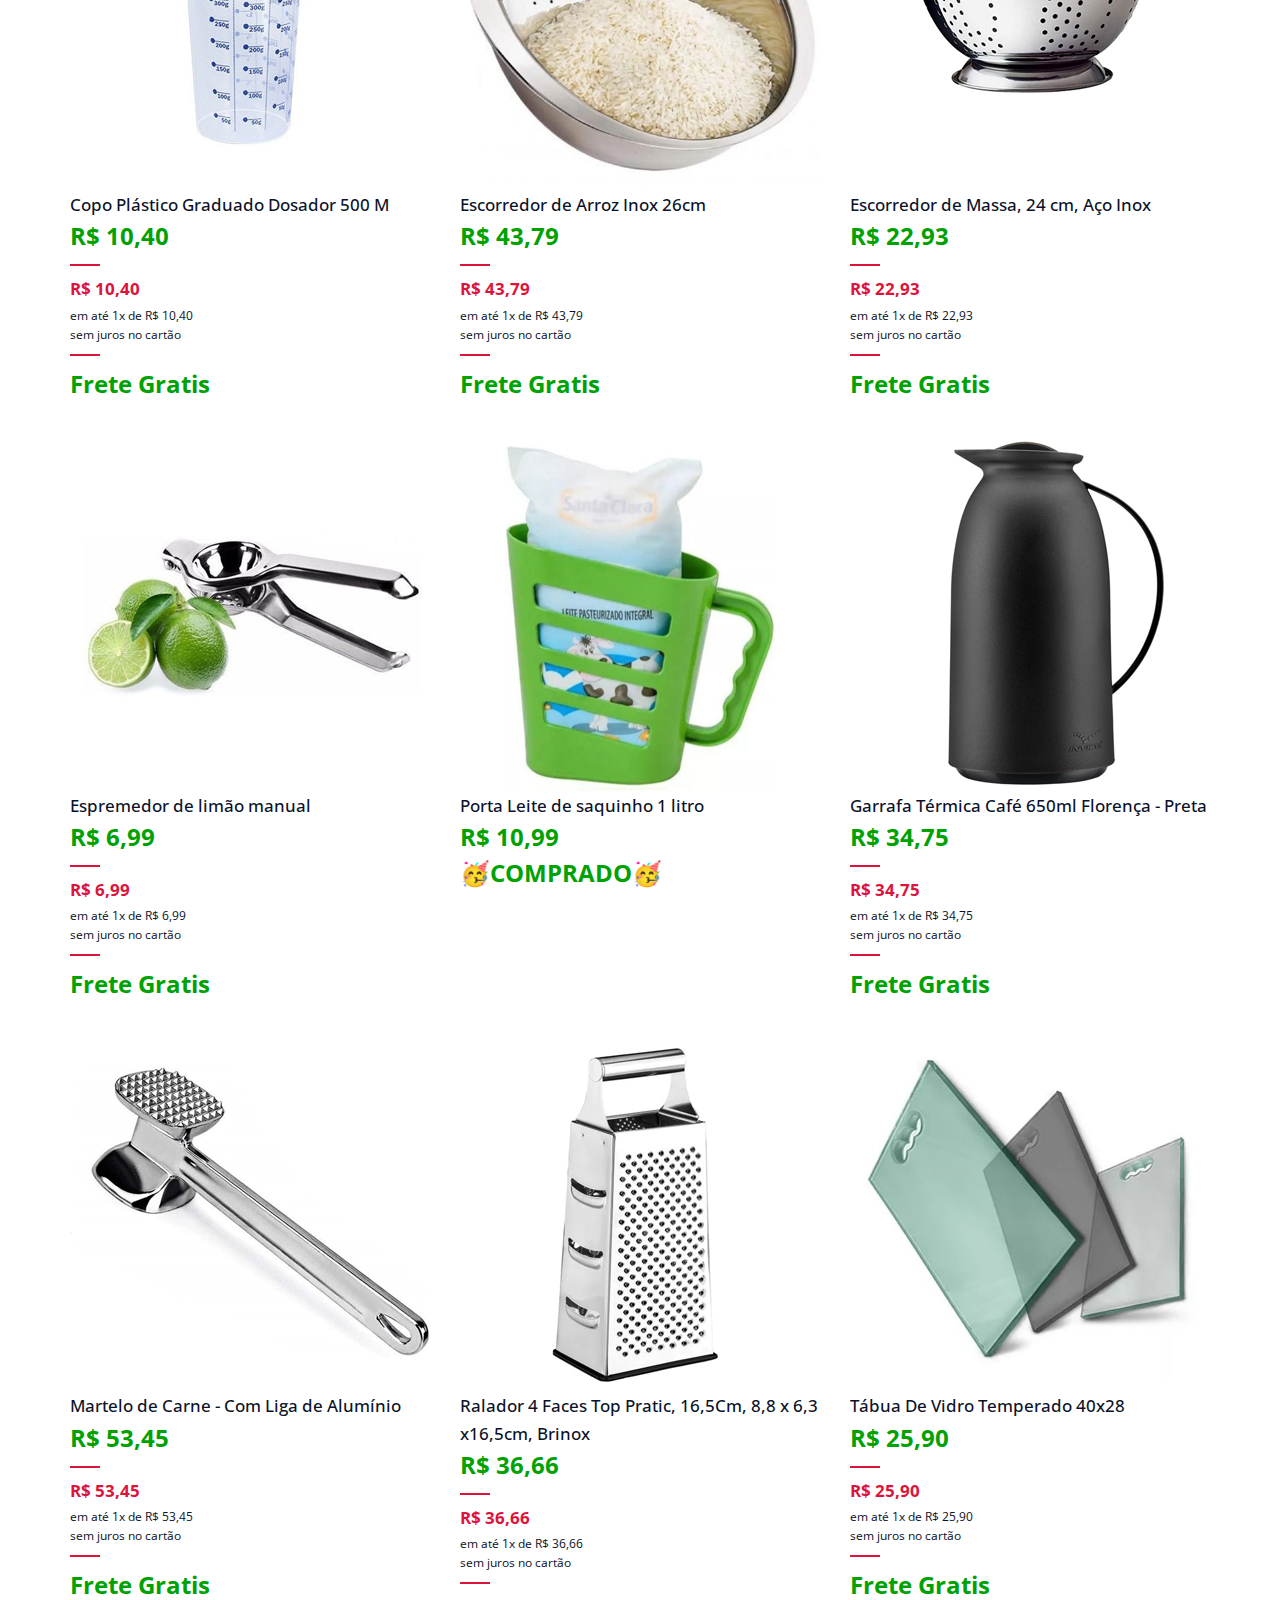
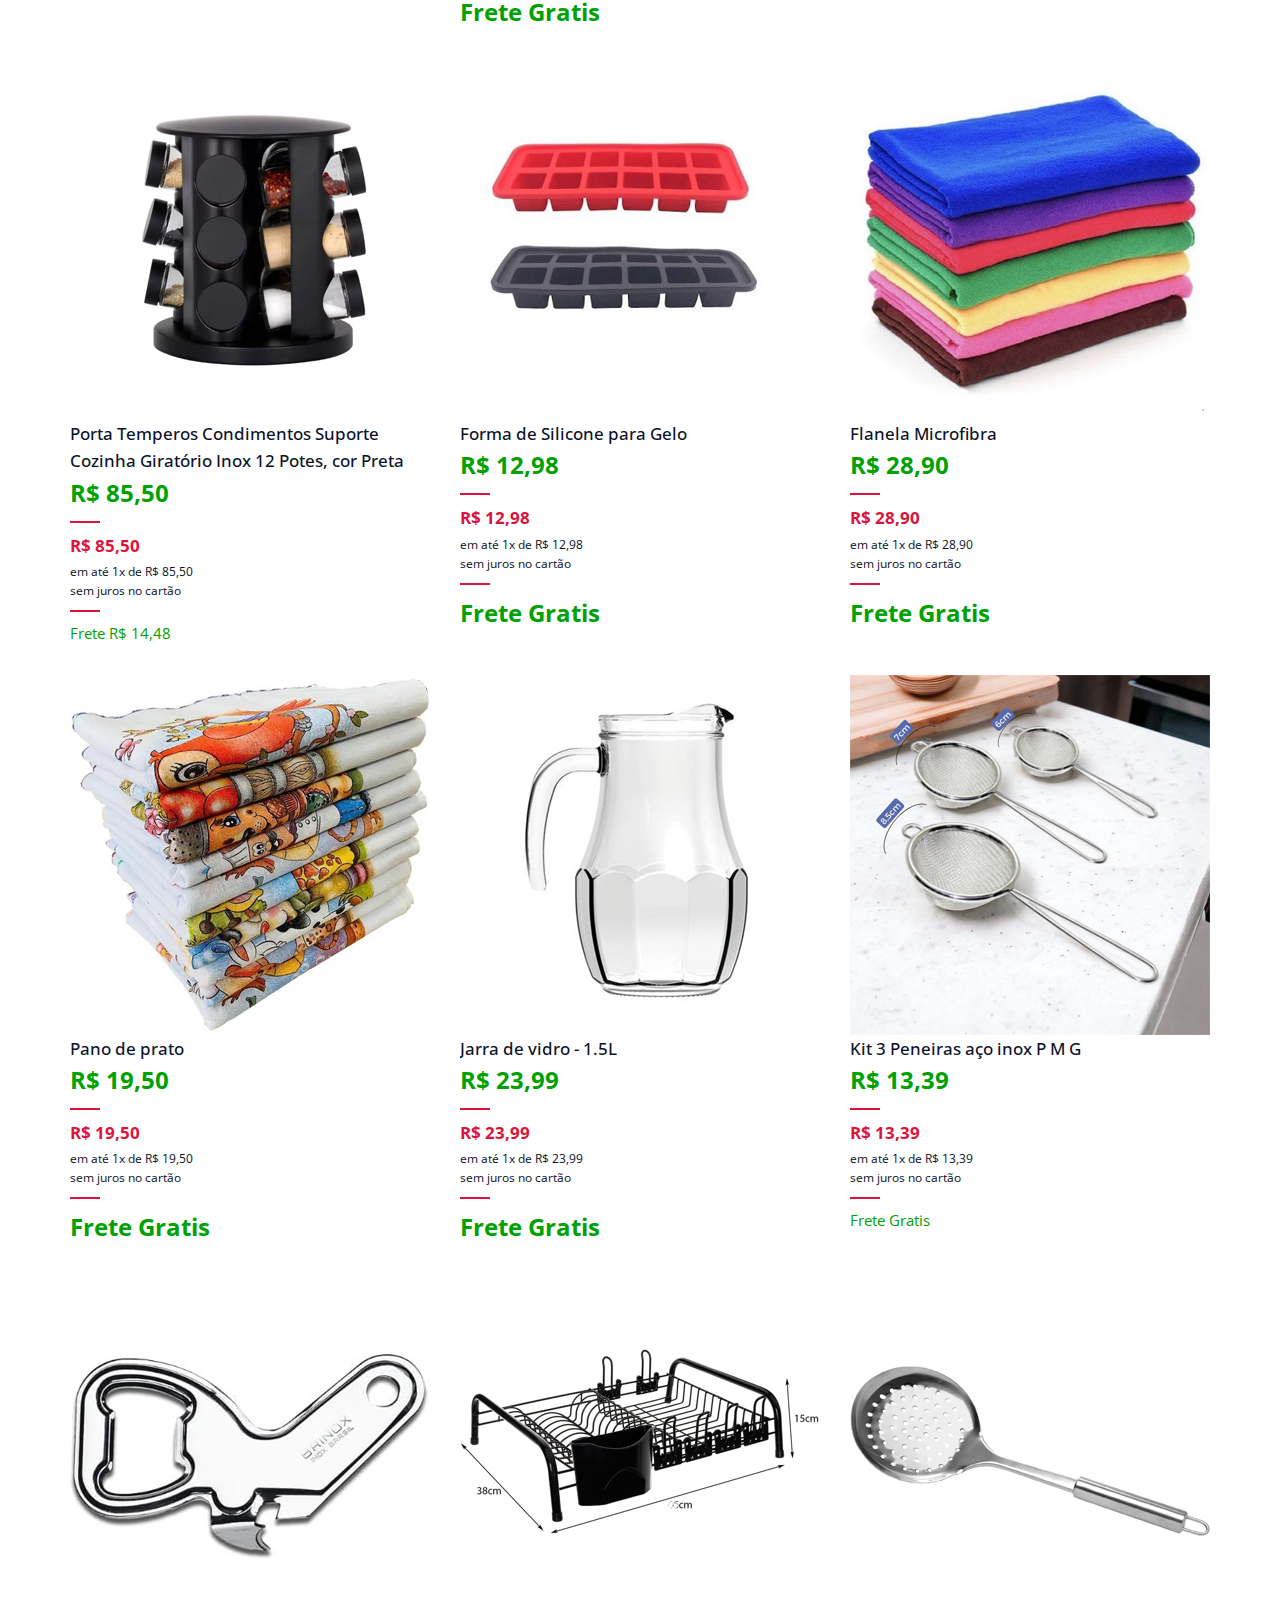
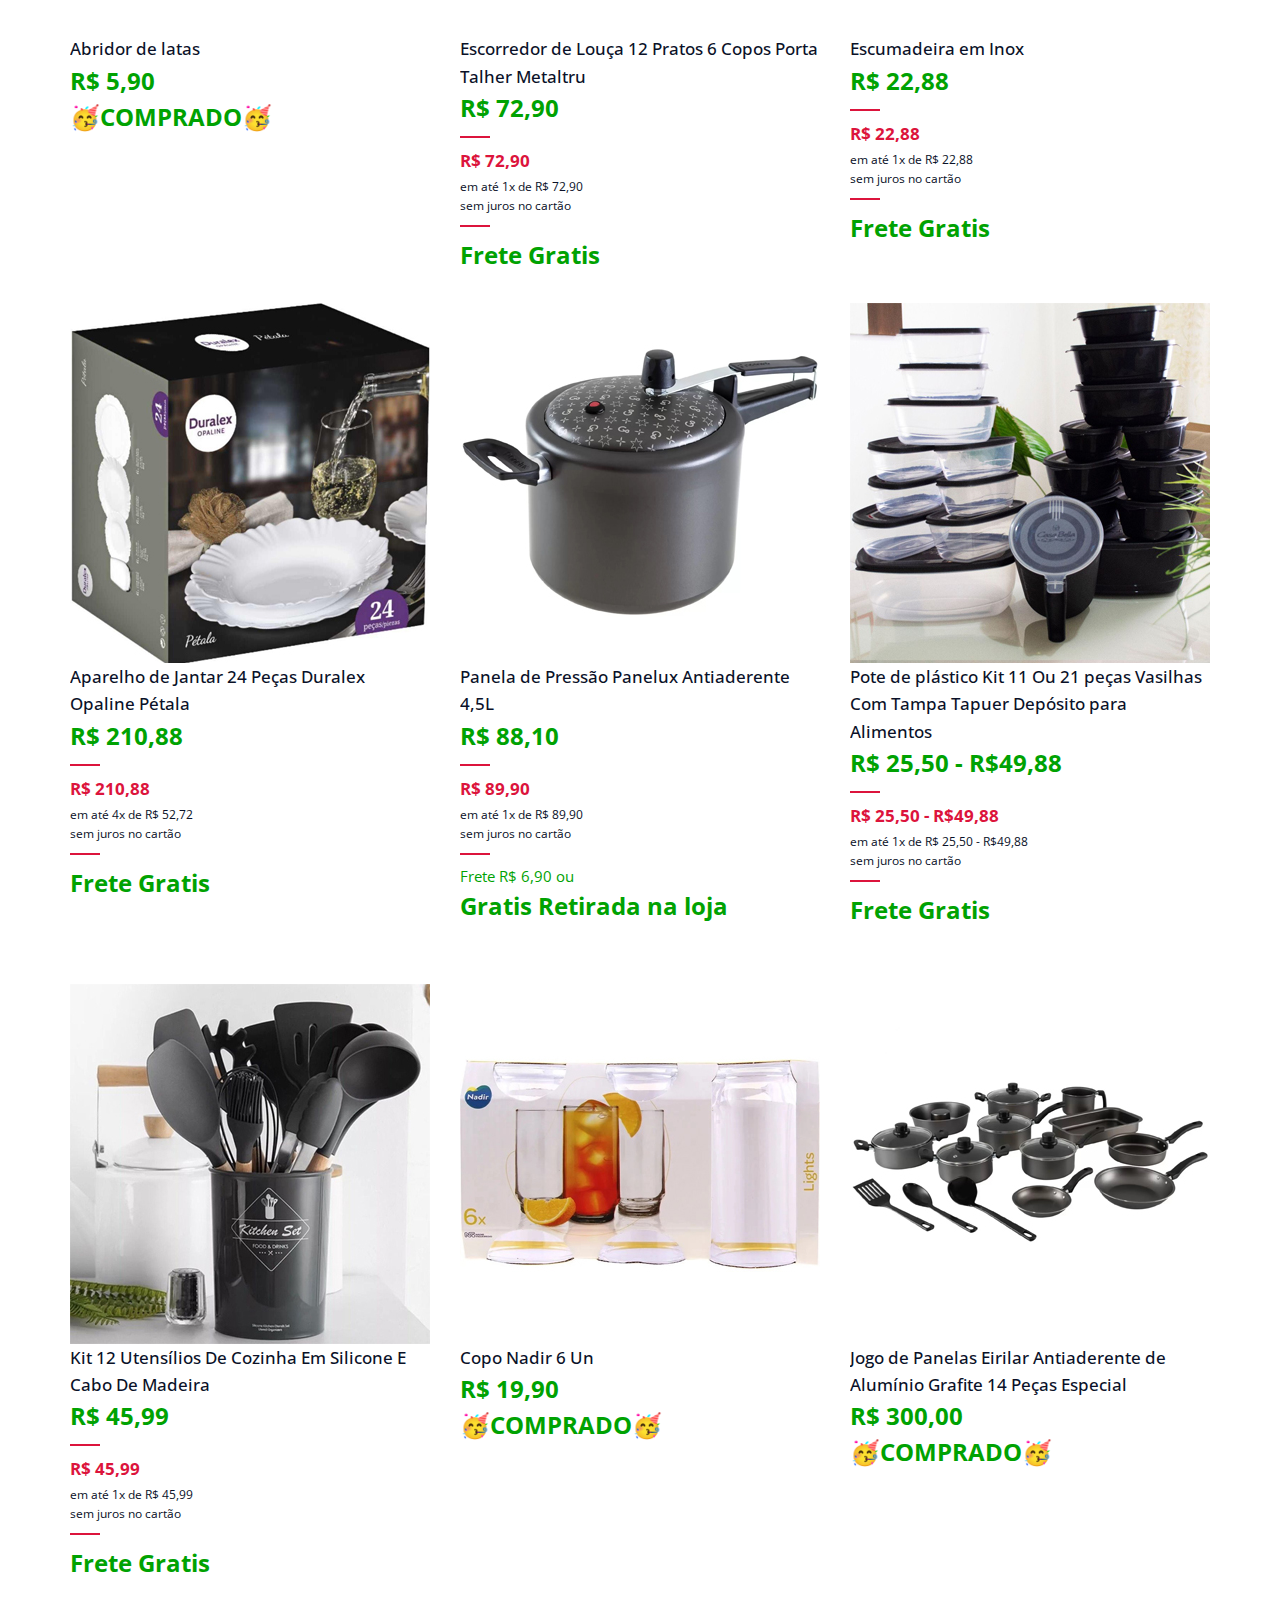
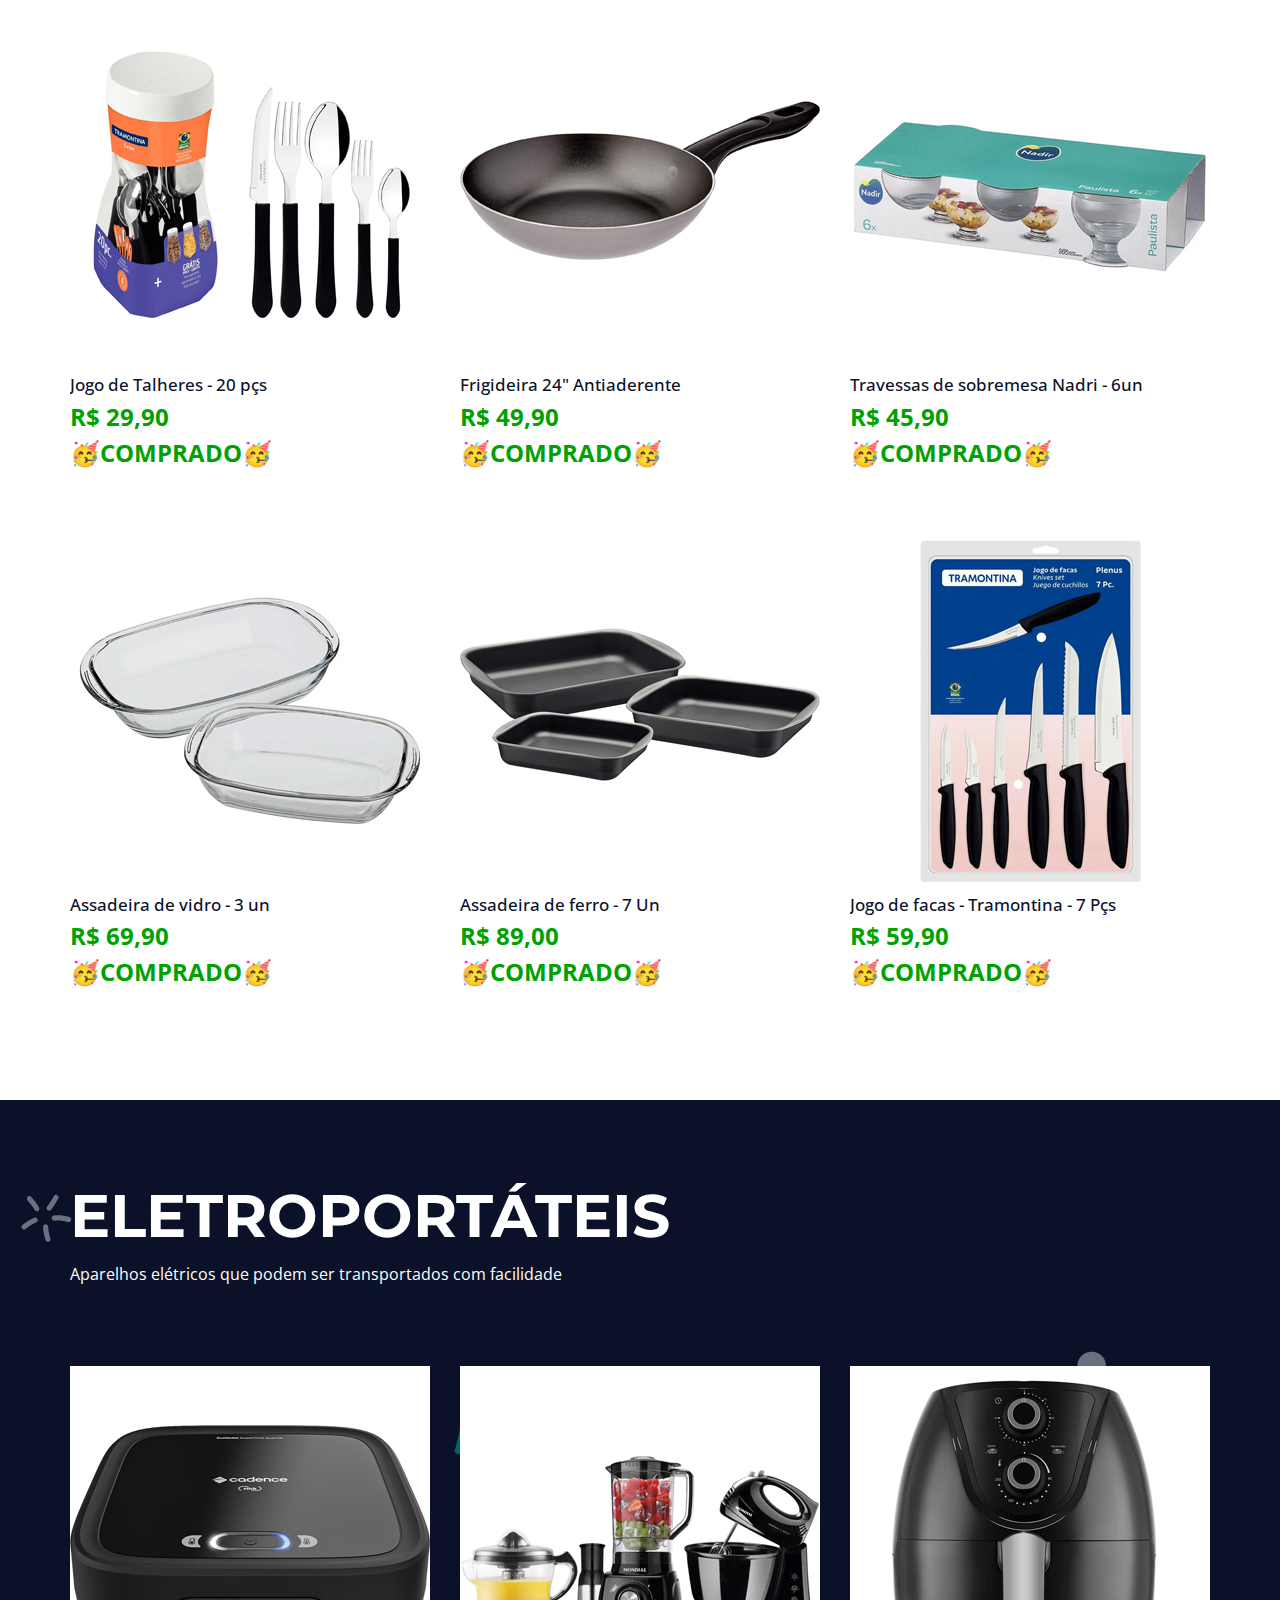
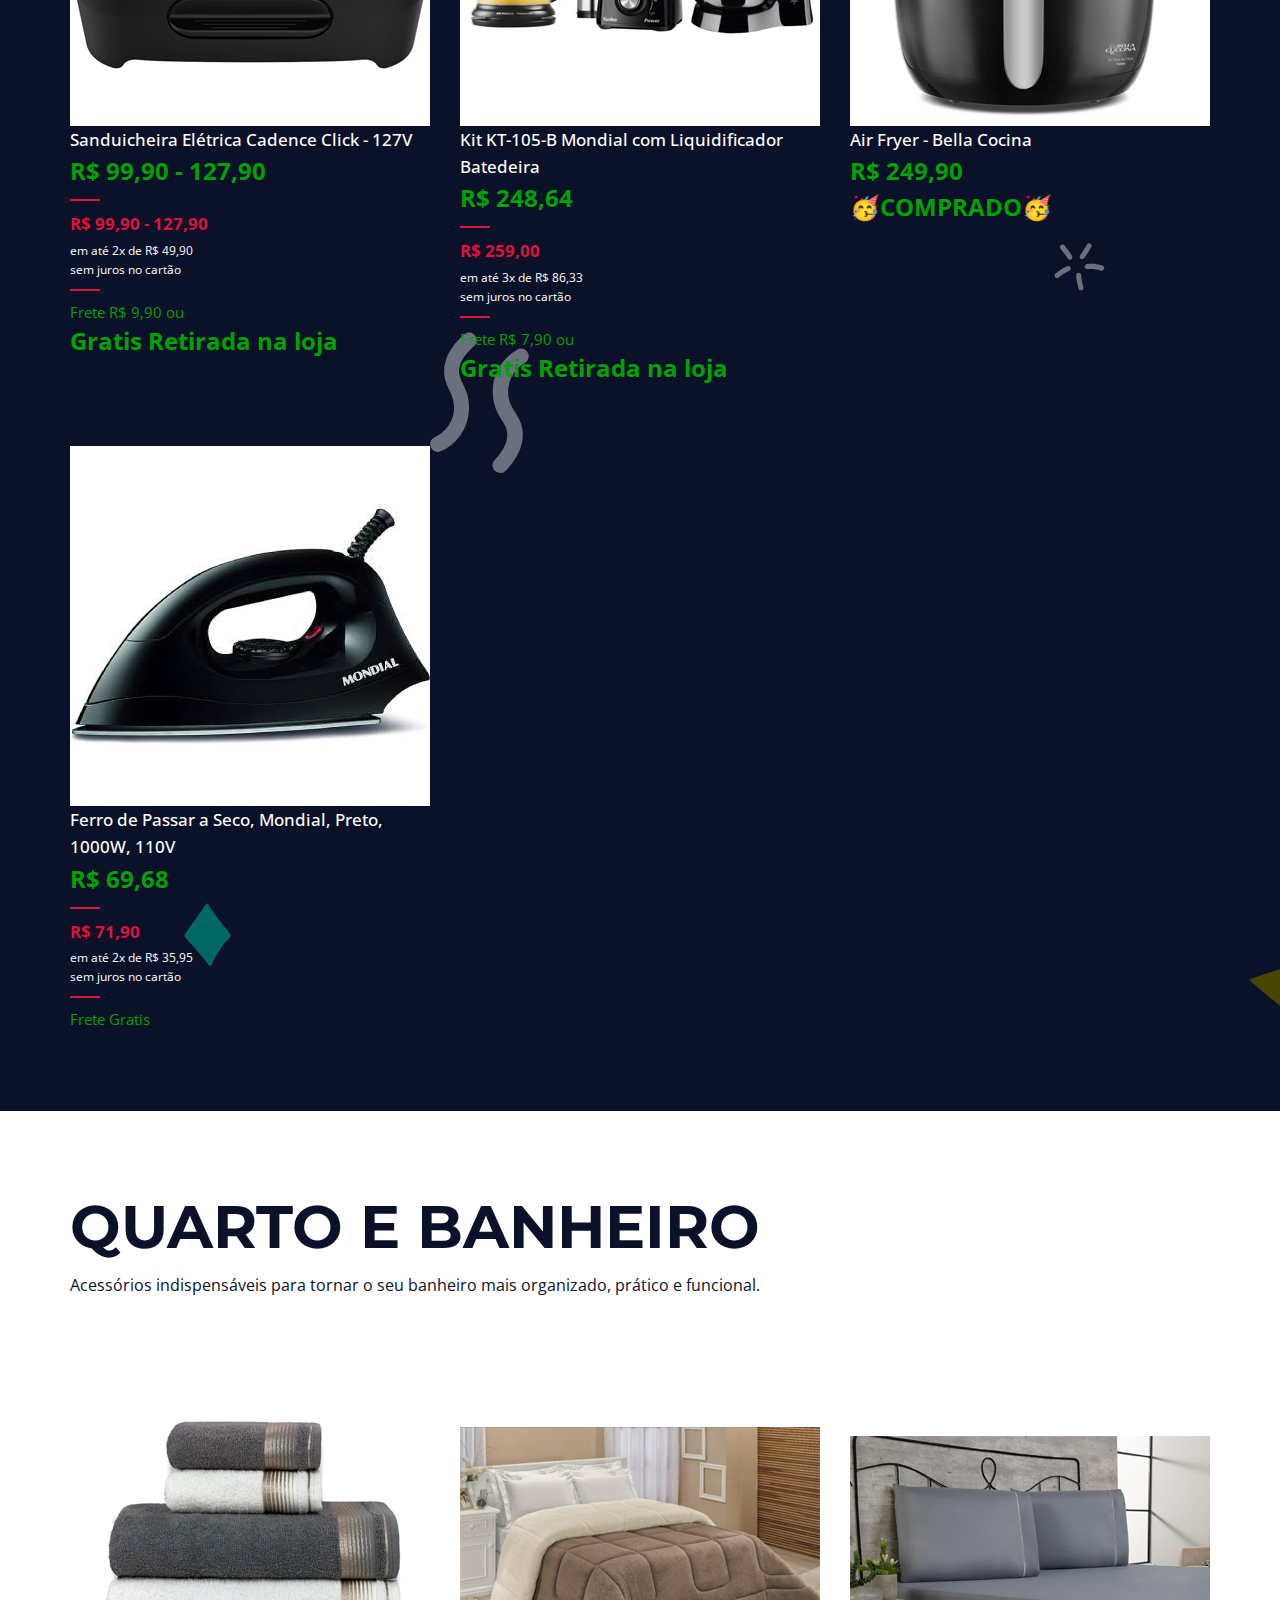
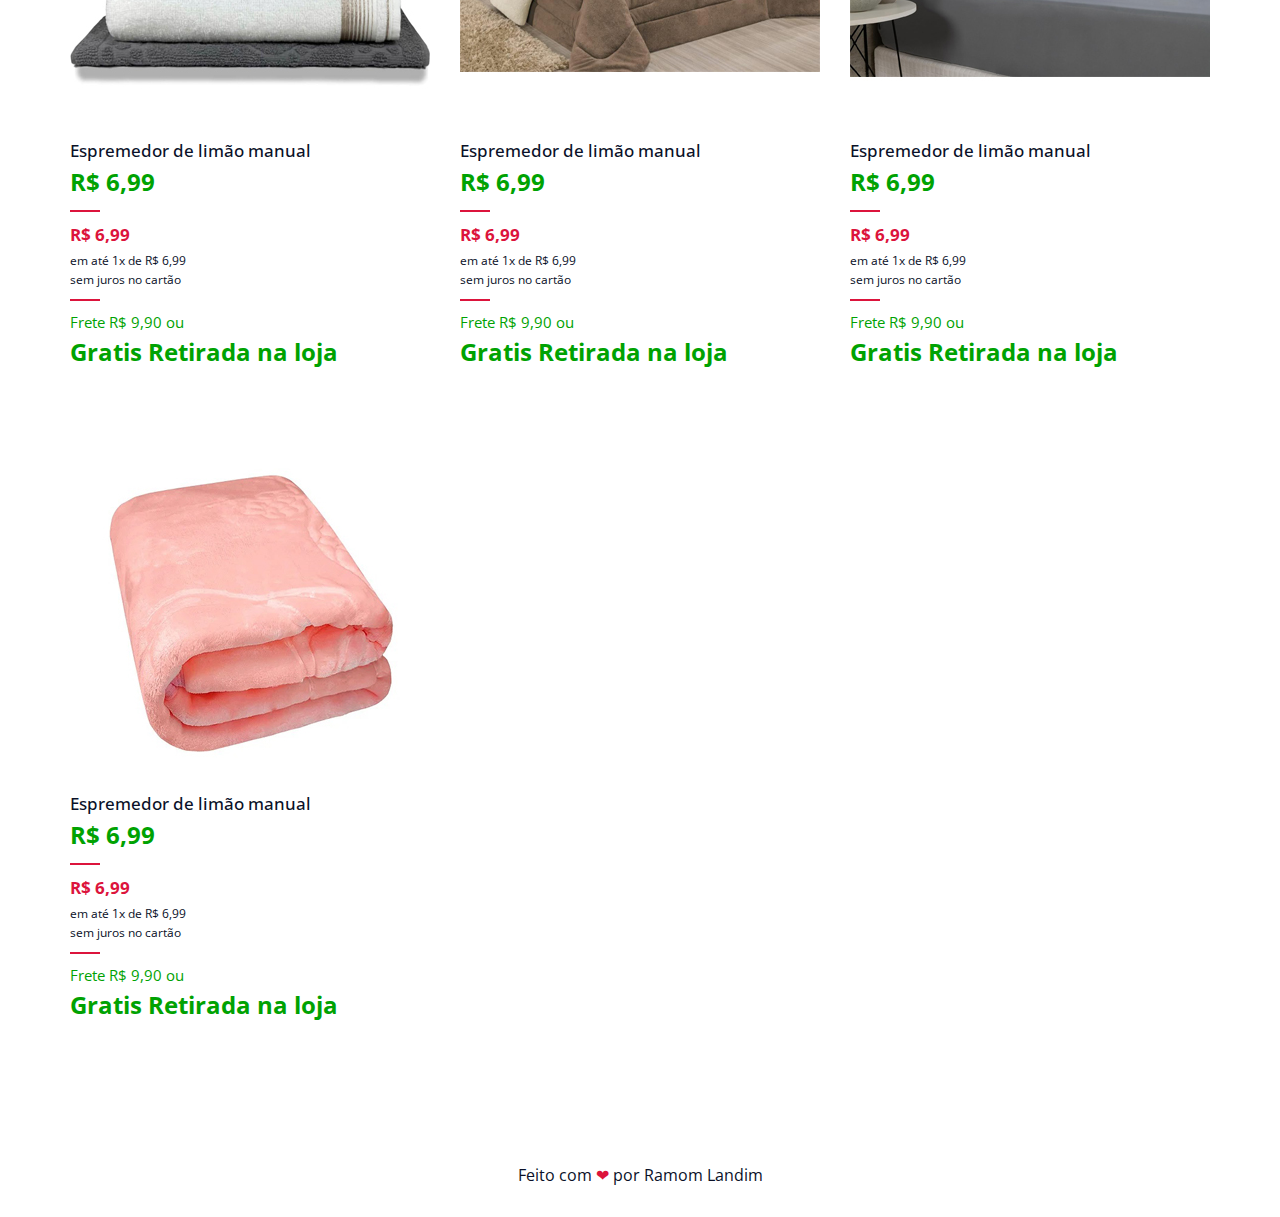
==== commit 98ecdb68: "aoba" ====
--- a/Index.html
+++ b/Index.html
@@ -87,7 +87,7 @@
 
     <section id="grid-one" class="top3 main-bg section">
         <div class="main-content grid-one-content">
-            <h2 class="grid-main-heading">Por nossos filhoes</h2>
+            <h2 class="grid-main-heading">Por nossos filhos</h2>
             <p class="grid-description">~Maricota | Pipinho | Babalu</p>
             <div class="grid">
                 <article>
@@ -258,14 +258,13 @@
 
                 <div> <!--Suporte para leite-->
                     <div class="gallery-img">
-                        <a href="#"
-                            target="_blank">
+                        <a href="#cozinha">
                             <img src="assets/img/produtos/suporte_leite.jpeg"
                                 alt="Porta Leite de saquinho 1 litro">
                         </a>
                     </div>
 
-                    <div class="teste">
+                    <div>
                         <p class="jss149 jss150 MuiTypography-h6">Porta Leite de saquinho 1 litro</p>
                         <div class="">
                             <div class="jss169">
@@ -623,8 +622,7 @@
 
                 <div> <!--Abridor de lata-->
                     <div class="gallery-img">
-                        <a href="#"
-                            target="_blank">
+                        <a href="#cozinha">
                             <img src="assets/img/produtos/Abridor-lata.jpg" alt="Abridor de latas">
                         </a>
                     </div>
@@ -646,26 +644,26 @@
 
                 <div> <!--Escorredor de louça-->
                     <div class="gallery-img">
-                        <a href="https://www.amazon.com.br/Escorredor-Arroz-Inox-YAR1402-Yangzi/dp/B076YK9FZ2/ref=asc_df_B076YK9FZ2/?tag=googleshopp00-20&linkCode=df0&hvadid=456273449207&hvpos=&hvnetw=g&hvrand=16244332907408589778&hvpone=&hvptwo=&hvqmt=&hvdev=c&hvdvcmdl=&hvlocint=&hvlocphy=9100204&hvtargid=pla-1377915414424&psc=1&mcid=2b847cff87533e0b8c137f4251834631"
-                            target="_blank">
-                            <img src="assets/img/produtos/Escorredor-louca.jpg" alt="Escorredor de Arroz Inox 26cm">
-                        </a>
-                    </div>
-
-                    <div class="">
-                        <p class="jss149 jss150 MuiTypography-h6">Escorredor de Arroz Inox 26cm</p>
-                        <div class="">
-                            <div class="jss169">
-                                <div class="jss164">
-                                    <div class="jss152">R$&nbsp;43,79</div>
-                                </div>
-                            </div>
-                            <div class="jss154"></div>
-                            <div class="jss169">
-                                <div class="jss164">
-                                    <div class="jss179">R$&nbsp;43,79</div><span class="jss181 jss182">em até 1x de<span
-                                            class="jss183">
-                                            R$&nbsp;43,79</span></span>
+                        <a href="https://www.amazon.com.br/Escorredor-Lou%C3%A7a-Pratos-Talher-Metaltru/dp/B095NHGPNG/ref=asc_df_B095NHGPNG/?tag=googleshopp00-20&linkCode=df0&hvadid=555495720867&hvpos=&hvnetw=g&hvrand=1154045378721447410&hvpone=&hvptwo=&hvqmt=&hvdev=c&hvdvcmdl=&hvlocint=&hvlocphy=1001778&hvtargid=pla-1461408511415&psc=1&mcid=dc438d2ee9303510a2230d192ff3f2bb"
+                            target="_blank">
+                            <img src="assets/img/produtos/Escorredor-louca.jpg" alt="Escorredor de Louça 12 Pratos 6 Copos Porta Talher Metaltru">
+                        </a>
+                    </div>
+
+                    <div class="">
+                        <p class="jss149 jss150 MuiTypography-h6">Escorredor de Louça 12 Pratos 6 Copos Porta Talher Metaltru</p>
+                        <div class="">
+                            <div class="jss169">
+                                <div class="jss164">
+                                    <div class="jss152">R$&nbsp;72,90</div>
+                                </div>
+                            </div>
+                            <div class="jss154"></div>
+                            <div class="jss169">
+                                <div class="jss164">
+                                    <div class="jss179">R$&nbsp;72,90</div><span class="jss181 jss182">em até 1x de<span
+                                            class="jss183">
+                                            R$&nbsp;72,90</span></span>
                                     <div class="jss181 jss182">sem juros no cartão</div>
                                     <div class="jss154"></div>
                                     <div class="jss152 jss177">Frete Gratis
@@ -680,27 +678,27 @@
 
                 <div> <!--Escumadeira Ferro-->
                     <div class="gallery-img">
-                        <a href="https://www.amazon.com.br/Escorredor-Massa-Gedex-ECO-449-Prata/dp/B077K7D2BK/ref=asc_df_B077K7D2BK/?tag=googleshopp00-20&linkCode=df0&hvadid=379699132246&hvpos=&hvnetw=g&hvrand=16244332907408589778&hvpone=&hvptwo=&hvqmt=&hvdev=c&hvdvcmdl=&hvlocint=&hvlocphy=9100204&hvtargid=pla-907059553100&mcid=ff47890afe093a389eae5d6562d931a0&th=1"
+                        <a href="https://www.amazon.com.br/Escumadeira-Mimo-Style-ASA3-Prata/dp/B076JHQHP2/ref=asc_df_B076JHQHP2/?tag=googleshopp00-20&linkCode=df0&hvadid=379805758976&hvpos=&hvnetw=g&hvrand=706999788996932963&hvpone=&hvptwo=&hvqmt=&hvdev=c&hvdvcmdl=&hvlocint=&hvlocphy=1001778&hvtargid=pla-895921915640&psc=1&mcid=4c0d78baeca63dbe86ccebb7539c9635"
                             target="_blank">
                             <img src="assets/img/produtos/escumadeira-ferro.jpg"
-                                alt="Escorredor de Massa, 24 cm, Aço Inox">
-                        </a>
-                    </div>
-
-                    <div class="">
-                        <p class="jss149 jss150 MuiTypography-h6">Escorredor de Massa, 24 cm, Aço Inox</p>
-                        <div class="">
-                            <div class="jss169">
-                                <div class="jss164">
-                                    <div class="jss152">R$&nbsp;22,93</div>
-                                </div>
-                            </div>
-                            <div class="jss154"></div>
-                            <div class="jss169">
-                                <div class="jss164">
-                                    <div class="jss179">R$&nbsp;22,93</div><span class="jss181 jss182">em até 1x de<span
-                                            class="jss183">
-                                            R$&nbsp;22,93</span></span>
+                                alt="Escumadeira em Inox">
+                        </a>
+                    </div>
+
+                    <div class="">
+                        <p class="jss149 jss150 MuiTypography-h6">Escumadeira em Inox</p>
+                        <div class="">
+                            <div class="jss169">
+                                <div class="jss164">
+                                    <div class="jss152">R$&nbsp;22,88</div>
+                                </div>
+                            </div>
+                            <div class="jss154"></div>
+                            <div class="jss169">
+                                <div class="jss164">
+                                    <div class="jss179">R$&nbsp;22,88</div><span class="jss181 jss182">em até 1x de<span
+                                            class="jss183">
+                                            R$&nbsp;22,88</span></span>
                                     <div class="jss181 jss182">sem juros no cartão</div>
                                     <div class="jss154"></div>
                                     <div class="jss152 jss177">Frete Gratis
@@ -715,26 +713,26 @@
 
                 <div> <!--Pratos-->
                     <div class="gallery-img">
-                        <a href="https://www.amazon.com.br/Espremedor-De-Limao-Aluminio-Mk/dp/B083PZQZZ5/ref=asc_df_B083PZQZZ5/?tag=googleshopp00-20&linkCode=df0&hvadid=456273449207&hvpos=&hvnetw=g&hvrand=7772801966951637962&hvpone=&hvptwo=&hvqmt=&hvdev=c&hvdvcmdl=&hvlocint=&hvlocphy=9100204&hvtargid=pla-994066539334&psc=1&mcid=091e36c5954932d78efe51b0a3d7275b"
-                            target="_blank">
-                            <img src="assets/img/produtos/pratos.jpeg" alt="Escorredor de Massa, 24 cm, Aço Inox">
-                        </a>
-                    </div>
-
-                    <div class="">
-                        <p class="jss149 jss150 MuiTypography-h6">Espremedor de limão manual</p>
-                        <div class="">
-                            <div class="jss169">
-                                <div class="jss164">
-                                    <div class="jss152">R$&nbsp;6,99</div>
-                                </div>
-                            </div>
-                            <div class="jss154"></div>
-                            <div class="jss169">
-                                <div class="jss164">
-                                    <div class="jss179">R$&nbsp;6,99</div><span class="jss181 jss182">em até 1x de<span
-                                            class="jss183">
-                                            R$&nbsp;6,99</span></span>
+                        <a href="https://www.amazon.com.br/Aparelho-Jantar-Duralex-Opaline-P%C3%A9tala/dp/B07RY21VXF/ref=asc_df_B07RY21VXF/?tag=googleshopp00-20&linkCode=df0&hvadid=379685432325&hvpos=&hvnetw=g&hvrand=2436193414585865602&hvpone=&hvptwo=&hvqmt=&hvdev=c&hvdvcmdl=&hvlocint=&hvlocphy=1001778&hvtargid=pla-851364483540&psc=1&mcid=552a6427d5643dd5be7a88e50163dbbf"
+                            target="_blank">
+                            <img src="assets/img/produtos/pratos.jpeg" alt="Aparelho de Jantar 24 Peças Duralex Opaline Pétala">
+                        </a>
+                    </div>
+
+                    <div class="">
+                        <p class="jss149 jss150 MuiTypography-h6">Aparelho de Jantar 24 Peças Duralex Opaline Pétala</p>
+                        <div class="">
+                            <div class="jss169">
+                                <div class="jss164">
+                                    <div class="jss152">R$&nbsp;210,88</div>
+                                </div>
+                            </div>
+                            <div class="jss154"></div>
+                            <div class="jss169">
+                                <div class="jss164">
+                                    <div class="jss179">R$&nbsp;210,88</div><span class="jss181 jss182">em até 4x de<span
+                                            class="jss183">
+                                            R$&nbsp;52,72</span></span>
                                     <div class="jss181 jss182">sem juros no cartão</div>
                                     <div class="jss154"></div>
                                     <div class="jss152 jss177">Frete Gratis
@@ -749,30 +747,30 @@
 
                 <div> <!--Panela de pressao-->
                     <div class="gallery-img">
-                        <a href="https://www.amazon.com.br/Espremedor-De-Limao-Aluminio-Mk/dp/B083PZQZZ5/ref=asc_df_B083PZQZZ5/?tag=googleshopp00-20&linkCode=df0&hvadid=456273449207&hvpos=&hvnetw=g&hvrand=7772801966951637962&hvpone=&hvptwo=&hvqmt=&hvdev=c&hvdvcmdl=&hvlocint=&hvlocphy=9100204&hvtargid=pla-994066539334&psc=1&mcid=091e36c5954932d78efe51b0a3d7275b"
+                        <a href="https://www.magazineluiza.com.br/panela-de-pressao-panelux-antiaderente-45l-grafite-magnific-5000020/p/144303000/ud/udpp/?&seller_id=magazineluiza&utm_source=google&utm_medium=pla&utm_campaign=&partner_id=74625&gclsrc=aw.ds&gad_source=1&gclid=CjwKCAiAi6uvBhADEiwAWiyRdqWscKh3q48KypLW29pNZNCYhA0EK-Bj_vvPmXRiqGzE07H1ru-84BoC4NQQAvD_BwE"
                             target="_blank">
                             <img src="assets/img/produtos/Panela-pressao.jpg"
-                                alt="Escorredor de Massa, 24 cm, Aço Inox">
-                        </a>
-                    </div>
-
-                    <div class="">
-                        <p class="jss149 jss150 MuiTypography-h6">Espremedor de limão manual</p>
-                        <div class="">
-                            <div class="jss169">
-                                <div class="jss164">
-                                    <div class="jss152">R$&nbsp;6,99</div>
-                                </div>
-                            </div>
-                            <div class="jss154"></div>
-                            <div class="jss169">
-                                <div class="jss164">
-                                    <div class="jss179">R$&nbsp;6,99</div><span class="jss181 jss182">em até 1x de<span
-                                            class="jss183">
-                                            R$&nbsp;6,99</span></span>
-                                    <div class="jss181 jss182">sem juros no cartão</div>
-                                    <div class="jss154"></div>
-                                    <div class="jss151 jss177">Frete R$ 9,90 ou <br>
+                                alt="Panela de Pressão Panelux Antiaderente 4,5L">
+                        </a>
+                    </div>
+
+                    <div class="">
+                        <p class="jss149 jss150 MuiTypography-h6">Panela de Pressão Panelux Antiaderente 4,5L</p>
+                        <div class="">
+                            <div class="jss169">
+                                <div class="jss164">
+                                    <div class="jss152">R$&nbsp;88,10</div>
+                                </div>
+                            </div>
+                            <div class="jss154"></div>
+                            <div class="jss169">
+                                <div class="jss164">
+                                    <div class="jss179">R$&nbsp;89,90</div><span class="jss181 jss182">em até 1x de<span
+                                            class="jss183">
+                                            R$&nbsp;89,90</span></span>
+                                    <div class="jss181 jss182">sem juros no cartão</div>
+                                    <div class="jss154"></div>
+                                    <div class="jss151 jss177">Frete R$ 6,90 ou <br>
                                         <P class="jss152">Gratis Retirada na loja</P>
                                     </div>
                                     <div class="jss155"></div>
@@ -785,26 +783,26 @@
 
                 <div> <!--Pote Hermetico-->
                     <div class="gallery-img">
-                        <a href="https://produto.mercadolivre.com.br/MLB-2173322288-copo-plastico-graduado-dosador-500-ml-_JM?matt_tool=81106094&matt_word=&matt_source=google&matt_campaign_id=14302215564&matt_ad_group_id=154967597508&matt_match_type=&matt_network=g&matt_device=c&matt_creative=649487315917&matt_keyword=&matt_ad_position=&matt_ad_type=pla&matt_merchant_id=310787816&matt_product_id=MLB2173322288&matt_product_partition_id=1960857711113&matt_target_id=aud-2009166904988:pla-1960857711113&cq_src=google_ads&cq_cmp=14302215564&cq_net=g&cq_plt=gp&cq_med=pla&gad_source=1&gclid=CjwKCAiAopuvBhBCEiwAm8jaMZpZELk0tuAzz1Peb8_uX-6bj_REwKiP_dW_AoDGM1XyVrVXzI9PSxoCSosQAvD_BwE"
-                            target="_blank">
-                            <img src="assets/img/produtos/potes_plasticos.jpeg" alt="Copo Medidor">
-                        </a>
-                    </div>
-
-                    <div class="">
-                        <p class="jss149 jss150 MuiTypography-h6">Copo Plástico Graduado Dosador 500 M</p>
-                        <div class="">
-                            <div class="jss169">
-                                <div class="jss164">
-                                    <div class="jss152">R$&nbsp;10,40</div>
-                                </div>
-                            </div>
-                            <div class="jss154"></div>
-                            <div class="jss169">
-                                <div class="jss164">
-                                    <div class="jss179">R$&nbsp;10,40</div><span class="jss181 jss182">em até 1x de<span
-                                            class="jss183">
-                                            R$&nbsp;10,40</span></span>
+                        <a href="https://shopee.com.br/product/341593743/22329179939?srsltid=AfmBOor-ff5BhHTE5WMa0JomwBpXDsUgn3i6qTz-Cf3lnJOxBN4KcAvcZmQ"
+                            target="_blank">
+                            <img src="assets/img/produtos/potes_plasticos.jpeg" alt="Pote de plástico Kit 11 Ou 21 peças Vasilhas Com Tampa Tapuer Depósito para Alimentos">
+                        </a>
+                    </div>
+
+                    <div class="">
+                        <p class="jss149 jss150 MuiTypography-h6">Pote de plástico Kit 11 Ou 21 peças Vasilhas Com Tampa Tapuer Depósito para Alimentos</p>
+                        <div class="">
+                            <div class="jss169">
+                                <div class="jss164">
+                                    <div class="jss152">R$&nbsp;25,50 - R$49,88</div>
+                                </div>
+                            </div>
+                            <div class="jss154"></div>
+                            <div class="jss169">
+                                <div class="jss164">
+                                    <div class="jss179">R$&nbsp;25,50 - R$49,88</div><span class="jss181 jss182">em até 1x de<span
+                                            class="jss183">
+                                            R$&nbsp;25,50 - R$49,88</span></span>
                                     <div class="jss181 jss182">sem juros no cartão</div>
                                     <div class="jss154"></div>
                                     <div class="jss152 jss177">Frete Gratis
@@ -819,27 +817,27 @@
 
                 <div> <!--kit Talheres de Servir-->
                     <div class="gallery-img">
-                        <a href="https://www.amazon.com.br/Escorredor-Arroz-Inox-YAR1402-Yangzi/dp/B076YK9FZ2/ref=asc_df_B076YK9FZ2/?tag=googleshopp00-20&linkCode=df0&hvadid=456273449207&hvpos=&hvnetw=g&hvrand=16244332907408589778&hvpone=&hvptwo=&hvqmt=&hvdev=c&hvdvcmdl=&hvlocint=&hvlocphy=9100204&hvtargid=pla-1377915414424&psc=1&mcid=2b847cff87533e0b8c137f4251834631"
+                        <a href="https://shopee.com.br/product/323192182/22819400274?gad_source=1&gclid=CjwKCAiAi6uvBhADEiwAWiyRdmKQp7i0vcSHav_MqbaiWvVOBs3y_Am_3ERNh80DpAMUVQVUD2FkIBoC2TQQAvD_BwE"
                             target="_blank">
                             <img src="assets/img/produtos/kit_talheres_silicone.jpeg"
-                                alt="Escorredor de Arroz Inox 26cm">
-                        </a>
-                    </div>
-
-                    <div class="">
-                        <p class="jss149 jss150 MuiTypography-h6">Escorredor de Arroz Inox 26cm</p>
-                        <div class="">
-                            <div class="jss169">
-                                <div class="jss164">
-                                    <div class="jss152">R$&nbsp;43,79</div>
-                                </div>
-                            </div>
-                            <div class="jss154"></div>
-                            <div class="jss169">
-                                <div class="jss164">
-                                    <div class="jss179">R$&nbsp;43,79</div><span class="jss181 jss182">em até 1x de<span
-                                            class="jss183">
-                                            R$&nbsp;43,79</span></span>
+                                alt="Kit 12 Utensílios De Cozinha Em Silicone E Cabo De Madeira">
+                        </a>
+                    </div>
+
+                    <div class="">
+                        <p class="jss149 jss150 MuiTypography-h6">Kit 12 Utensílios De Cozinha Em Silicone E Cabo De Madeira</p>
+                        <div class="">
+                            <div class="jss169">
+                                <div class="jss164">
+                                    <div class="jss152">R$&nbsp;45,99</div>
+                                </div>
+                            </div>
+                            <div class="jss154"></div>
+                            <div class="jss169">
+                                <div class="jss164">
+                                    <div class="jss179">R$&nbsp;45,99</div><span class="jss181 jss182">em até 1x de<span
+                                            class="jss183">
+                                            R$&nbsp;45,99</span></span>
                                     <div class="jss181 jss182">sem juros no cartão</div>
                                     <div class="jss154"></div>
                                     <div class="jss152 jss177">Frete Gratis
@@ -854,33 +852,21 @@
 
                 <div> <!--Copo-->
                     <div class="gallery-img">
-                        <a href="https://www.amazon.com.br/Escorredor-Massa-Gedex-ECO-449-Prata/dp/B077K7D2BK/ref=asc_df_B077K7D2BK/?tag=googleshopp00-20&linkCode=df0&hvadid=379699132246&hvpos=&hvnetw=g&hvrand=16244332907408589778&hvpone=&hvptwo=&hvqmt=&hvdev=c&hvdvcmdl=&hvlocint=&hvlocphy=9100204&hvtargid=pla-907059553100&mcid=ff47890afe093a389eae5d6562d931a0&th=1"
-                            target="_blank">
-                            <img src="assets/img/produtos/Copo.jpg" alt="Escorredor de Massa, 24 cm, Aço Inox">
-                        </a>
-                    </div>
-
-                    <div class="">
-                        <p class="jss149 jss150 MuiTypography-h6">Escorredor de Massa, 24 cm, Aço Inox</p>
-                        <div class="">
-                            <div class="jss169">
-                                <div class="jss164">
-                                    <div class="jss152">R$&nbsp;22,93</div>
-                                </div>
-                            </div>
-                            <div class="jss154"></div>
-                            <div class="jss169">
-                                <div class="jss164">
-                                    <div class="jss179">R$&nbsp;22,93</div><span class="jss181 jss182">em até 1x de<span
-                                            class="jss183">
-                                            R$&nbsp;22,93</span></span>
-                                    <div class="jss181 jss182">sem juros no cartão</div>
-                                    <div class="jss154"></div>
-                                    <div class="jss152 jss177">Frete Gratis
-                                    </div>
-                                    <div class="jss155"></div>
-                                </div>
-                            </div>
+                        <a href="#">
+                            <img src="assets/img/produtos/Copo.jpg" alt="Copo Nadir 6 Un">
+                        </a>
+                    </div>
+
+                    <div class="">
+                        <p class="jss149 jss150 MuiTypography-h6">Copo Nadir 6 Un</p>
+                        <div class="">
+                            <div class="jss169">
+                                <div class="jss164">
+                                    <div class="jss152">R$&nbsp;19,90</div>
+                                    <P class="jss152">🥳COMPRADO🥳</P>
+                                </div>
+                            </div>
+                            <div class="jss155"></div>
                         </div>
                     </div>
                 </div>
@@ -888,34 +874,22 @@
 
                 <div> <!--Jogo de panelas-->
                     <div class="gallery-img">
-                        <a href="https://www.amazon.com.br/Espremedor-De-Limao-Aluminio-Mk/dp/B083PZQZZ5/ref=asc_df_B083PZQZZ5/?tag=googleshopp00-20&linkCode=df0&hvadid=456273449207&hvpos=&hvnetw=g&hvrand=7772801966951637962&hvpone=&hvptwo=&hvqmt=&hvdev=c&hvdvcmdl=&hvlocint=&hvlocphy=9100204&hvtargid=pla-994066539334&psc=1&mcid=091e36c5954932d78efe51b0a3d7275b"
-                            target="_blank">
+                        <a href="#">
                             <img src="assets/img/produtos/Jogo de panela.jpg"
                                 alt="Escorredor de Massa, 24 cm, Aço Inox">
                         </a>
                     </div>
 
                     <div class="">
-                        <p class="jss149 jss150 MuiTypography-h6">Espremedor de limão manual</p>
-                        <div class="">
-                            <div class="jss169">
-                                <div class="jss164">
-                                    <div class="jss152">R$&nbsp;6,99</div>
-                                </div>
-                            </div>
-                            <div class="jss154"></div>
-                            <div class="jss169">
-                                <div class="jss164">
-                                    <div class="jss179">R$&nbsp;6,99</div><span class="jss181 jss182">em até 1x de<span
-                                            class="jss183">
-                                            R$&nbsp;6,99</span></span>
-                                    <div class="jss181 jss182">sem juros no cartão</div>
-                                    <div class="jss154"></div>
-                                    <div class="jss152 jss177">Frete Gratis
-                                    </div>
-                                    <div class="jss155"></div>
-                                </div>
-                            </div>
+                        <p class="jss149 jss150 MuiTypography-h6">Jogo de Panelas Eirilar Antiaderente de Alumínio Grafite 14 Peças Especial</p>
+                        <div class="">
+                            <div class="jss169">
+                                <div class="jss164">
+                                    <div class="jss152">R$&nbsp;300,00</div>
+                                    <P class="jss152">🥳COMPRADO🥳</P>
+                                </div>
+                            </div>
+                            <div class="jss155"></div>
                         </div>
                     </div>
                 </div>
@@ -923,34 +897,21 @@
 
                 <div> <!--Talheres-->
                     <div class="gallery-img">
-                        <a href="https://www.amazon.com.br/Espremedor-De-Limao-Aluminio-Mk/dp/B083PZQZZ5/ref=asc_df_B083PZQZZ5/?tag=googleshopp00-20&linkCode=df0&hvadid=456273449207&hvpos=&hvnetw=g&hvrand=7772801966951637962&hvpone=&hvptwo=&hvqmt=&hvdev=c&hvdvcmdl=&hvlocint=&hvlocphy=9100204&hvtargid=pla-994066539334&psc=1&mcid=091e36c5954932d78efe51b0a3d7275b"
-                            target="_blank">
-                            <img src="assets/img/produtos/talheres.jpg" alt="Escorredor de Massa, 24 cm, Aço Inox">
-                        </a>
-                    </div>
-
-                    <div class="">
-                        <p class="jss149 jss150 MuiTypography-h6">Espremedor de limão manual</p>
-                        <div class="">
-                            <div class="jss169">
-                                <div class="jss164">
-                                    <div class="jss152">R$&nbsp;6,99</div>
-                                </div>
-                            </div>
-                            <div class="jss154"></div>
-                            <div class="jss169">
-                                <div class="jss164">
-                                    <div class="jss179">R$&nbsp;6,99</div><span class="jss181 jss182">em até 1x de<span
-                                            class="jss183">
-                                            R$&nbsp;6,99</span></span>
-                                    <div class="jss181 jss182">sem juros no cartão</div>
-                                    <div class="jss154"></div>
-                                    <div class="jss151 jss177">Frete R$ 9,90 ou <br>
-                                        <P class="jss152">Gratis Retirada na loja</P>
-                                    </div>
-                                    <div class="jss155"></div>
-                                </div>
-                            </div>
+                        <a href="#">
+                            <img src="assets/img/produtos/talheres.jpg" alt="Jogo de Talheres Tramontina Leme Faqueiro 20 pçs">
+                        </a>
+                    </div>
+
+                    <div class="">
+                        <p class="jss149 jss150 MuiTypography-h6">Jogo de Talheres - 20 pçs</p>
+                        <div class="">
+                            <div class="jss169">
+                                <div class="jss164">
+                                    <div class="jss152">R$&nbsp;29,90</div>
+                                    <P class="jss152">🥳COMPRADO🥳</P>
+                                </div>
+                            </div>
+                            <div class="jss155"></div>
                         </div>
                     </div>
                 </div>
@@ -958,33 +919,21 @@
 
                 <div> <!--Frigideira-->
                     <div class="gallery-img">
-                        <a href="https://produto.mercadolivre.com.br/MLB-2173322288-copo-plastico-graduado-dosador-500-ml-_JM?matt_tool=81106094&matt_word=&matt_source=google&matt_campaign_id=14302215564&matt_ad_group_id=154967597508&matt_match_type=&matt_network=g&matt_device=c&matt_creative=649487315917&matt_keyword=&matt_ad_position=&matt_ad_type=pla&matt_merchant_id=310787816&matt_product_id=MLB2173322288&matt_product_partition_id=1960857711113&matt_target_id=aud-2009166904988:pla-1960857711113&cq_src=google_ads&cq_cmp=14302215564&cq_net=g&cq_plt=gp&cq_med=pla&gad_source=1&gclid=CjwKCAiAopuvBhBCEiwAm8jaMZpZELk0tuAzz1Peb8_uX-6bj_REwKiP_dW_AoDGM1XyVrVXzI9PSxoCSosQAvD_BwE"
-                            target="_blank">
+                        <a href="#">
                             <img src="assets/img/produtos/Frigideira.jpg" alt="Copo Medidor">
                         </a>
                     </div>
 
                     <div class="">
-                        <p class="jss149 jss150 MuiTypography-h6">Copo Plástico Graduado Dosador 500 M</p>
-                        <div class="">
-                            <div class="jss169">
-                                <div class="jss164">
-                                    <div class="jss152">R$&nbsp;10,40</div>
-                                </div>
-                            </div>
-                            <div class="jss154"></div>
-                            <div class="jss169">
-                                <div class="jss164">
-                                    <div class="jss179">R$&nbsp;10,40</div><span class="jss181 jss182">em até 1x de<span
-                                            class="jss183">
-                                            R$&nbsp;10,40</span></span>
-                                    <div class="jss181 jss182">sem juros no cartão</div>
-                                    <div class="jss154"></div>
-                                    <div class="jss152 jss177">Frete Gratis
-                                    </div>
-                                    <div class="jss155"></div>
-                                </div>
-                            </div>
+                        <p class="jss149 jss150 MuiTypography-h6">Frigideira 24" Antiaderente</p>
+                        <div class="">
+                            <div class="jss169">
+                                <div class="jss164">
+                                    <div class="jss152">R$&nbsp;49,90</div>
+                                    <P class="jss152">🥳COMPRADO🥳</P>
+                                </div>
+                            </div>
+                            <div class="jss155"></div>
                         </div>
                     </div>
                 </div>
@@ -992,33 +941,21 @@
 
                 <div> <!--Travessas Sobremesa-->
                     <div class="gallery-img">
-                        <a href="https://www.amazon.com.br/Escorredor-Arroz-Inox-YAR1402-Yangzi/dp/B076YK9FZ2/ref=asc_df_B076YK9FZ2/?tag=googleshopp00-20&linkCode=df0&hvadid=456273449207&hvpos=&hvnetw=g&hvrand=16244332907408589778&hvpone=&hvptwo=&hvqmt=&hvdev=c&hvdvcmdl=&hvlocint=&hvlocphy=9100204&hvtargid=pla-1377915414424&psc=1&mcid=2b847cff87533e0b8c137f4251834631"
-                            target="_blank">
-                            <img src="assets/img/produtos/Travessas.jpg" alt="Escorredor de Arroz Inox 26cm">
-                        </a>
-                    </div>
-
-                    <div class="">
-                        <p class="jss149 jss150 MuiTypography-h6">Escorredor de Arroz Inox 26cm</p>
-                        <div class="">
-                            <div class="jss169">
-                                <div class="jss164">
-                                    <div class="jss152">R$&nbsp;43,79</div>
-                                </div>
-                            </div>
-                            <div class="jss154"></div>
-                            <div class="jss169">
-                                <div class="jss164">
-                                    <div class="jss179">R$&nbsp;43,79</div><span class="jss181 jss182">em até 1x de<span
-                                            class="jss183">
-                                            R$&nbsp;43,79</span></span>
-                                    <div class="jss181 jss182">sem juros no cartão</div>
-                                    <div class="jss154"></div>
-                                    <div class="jss152 jss177">Frete Gratis
-                                    </div>
-                                    <div class="jss155"></div>
-                                </div>
-                            </div>
+                        <a href="#">
+                            <img src="assets/img/produtos/Travessas.jpg" alt="Travessas de sobremesa Nadri - 6un">
+                        </a>
+                    </div>
+
+                    <div class="">
+                        <p class="jss149 jss150 MuiTypography-h6">Travessas de sobremesa Nadri - 6un</p>
+                        <div class="">
+                            <div class="jss169">
+                                <div class="jss164">
+                                    <div class="jss152">R$&nbsp;45,90</div>
+                                    <P class="jss152">🥳COMPRADO🥳</P>
+                                </div>
+                            </div>
+                            <div class="jss155"></div>
                         </div>
                     </div>
                 </div>
@@ -1033,26 +970,15 @@
                     </div>
 
                     <div class="">
-                        <p class="jss149 jss150 MuiTypography-h6">Escorredor de Massa, 24 cm, Aço Inox</p>
-                        <div class="">
-                            <div class="jss169">
-                                <div class="jss164">
-                                    <div class="jss152">R$&nbsp;22,93</div>
-                                </div>
-                            </div>
-                            <div class="jss154"></div>
-                            <div class="jss169">
-                                <div class="jss164">
-                                    <div class="jss179">R$&nbsp;22,93</div><span class="jss181 jss182">em até 1x de<span
-                                            class="jss183">
-                                            R$&nbsp;22,93</span></span>
-                                    <div class="jss181 jss182">sem juros no cartão</div>
-                                    <div class="jss154"></div>
-                                    <div class="jss152 jss177">Frete Gratis
-                                    </div>
-                                    <div class="jss155"></div>
-                                </div>
-                            </div>
+                        <p class="jss149 jss150 MuiTypography-h6">Assadeira de vidro - 3 un</p>
+                        <div class="">
+                            <div class="jss169">
+                                <div class="jss164">
+                                    <div class="jss152">R$&nbsp;69,90</div>
+                                    <P class="jss152">🥳COMPRADO🥳</P>
+                                </div>
+                            </div>
+                            <div class="jss155"></div>
                         </div>
                     </div>
                 </div>
@@ -1060,34 +986,22 @@
 
                 <div> <!--Assadeira - Ferro-->
                     <div class="gallery-img">
-                        <a href="https://www.amazon.com.br/Espremedor-De-Limao-Aluminio-Mk/dp/B083PZQZZ5/ref=asc_df_B083PZQZZ5/?tag=googleshopp00-20&linkCode=df0&hvadid=456273449207&hvpos=&hvnetw=g&hvrand=7772801966951637962&hvpone=&hvptwo=&hvqmt=&hvdev=c&hvdvcmdl=&hvlocint=&hvlocphy=9100204&hvtargid=pla-994066539334&psc=1&mcid=091e36c5954932d78efe51b0a3d7275b"
-                            target="_blank">
+                        <a href="#">
                             <img src="assets/img/produtos/Assadeira-ferro.jpg"
-                                alt="Escorredor de Massa, 24 cm, Aço Inox">
-                        </a>
-                    </div>
-
-                    <div class="">
-                        <p class="jss149 jss150 MuiTypography-h6">Espremedor de limão manual</p>
-                        <div class="">
-                            <div class="jss169">
-                                <div class="jss164">
-                                    <div class="jss152">R$&nbsp;6,99</div>
-                                </div>
-                            </div>
-                            <div class="jss154"></div>
-                            <div class="jss169">
-                                <div class="jss164">
-                                    <div class="jss179">R$&nbsp;6,99</div><span class="jss181 jss182">em até 1x de<span
-                                            class="jss183">
-                                            R$&nbsp;6,99</span></span>
-                                    <div class="jss181 jss182">sem juros no cartão</div>
-                                    <div class="jss154"></div>
-                                    <div class="jss152 jss177">Frete Gratis
-                                    </div>
-                                    <div class="jss155"></div>
-                                </div>
-                            </div>
+                                alt="Assadeira de ferro - 7 Un">
+                        </a>
+                    </div>
+
+                    <div class="">
+                        <p class="jss149 jss150 MuiTypography-h6">Assadeira de ferro - 7 Un</p>
+                        <div class="">
+                            <div class="jss169">
+                                <div class="jss164">
+                                    <div class="jss152">R$&nbsp;89,00</div>
+                                    <P class="jss152">🥳COMPRADO🥳</P>
+                                </div>
+                            </div>
+                            <div class="jss155"></div>
                         </div>
                     </div>
                 </div>
@@ -1095,34 +1009,21 @@
 
                 <div> <!--Jogo Faca-->
                     <div class="gallery-img">
-                        <a href="https://www.amazon.com.br/Espremedor-De-Limao-Aluminio-Mk/dp/B083PZQZZ5/ref=asc_df_B083PZQZZ5/?tag=googleshopp00-20&linkCode=df0&hvadid=456273449207&hvpos=&hvnetw=g&hvrand=7772801966951637962&hvpone=&hvptwo=&hvqmt=&hvdev=c&hvdvcmdl=&hvlocint=&hvlocphy=9100204&hvtargid=pla-994066539334&psc=1&mcid=091e36c5954932d78efe51b0a3d7275b"
-                            target="_blank">
-                            <img src="assets/img/produtos/jogo-faca.jpg" alt="Escorredor de Massa, 24 cm, Aço Inox">
-                        </a>
-                    </div>
-
-                    <div class="">
-                        <p class="jss149 jss150 MuiTypography-h6">Espremedor de limão manual</p>
-                        <div class="">
-                            <div class="jss169">
-                                <div class="jss164">
-                                    <div class="jss152">R$&nbsp;6,99</div>
-                                </div>
-                            </div>
-                            <div class="jss154"></div>
-                            <div class="jss169">
-                                <div class="jss164">
-                                    <div class="jss179">R$&nbsp;6,99</div><span class="jss181 jss182">em até 1x de<span
-                                            class="jss183">
-                                            R$&nbsp;6,99</span></span>
-                                    <div class="jss181 jss182">sem juros no cartão</div>
-                                    <div class="jss154"></div>
-                                    <div class="jss151 jss177">Frete R$ 9,90 ou <br>
-                                        <P class="jss152">Gratis Retirada na loja</P>
-                                    </div>
-                                    <div class="jss155"></div>
-                                </div>
-                            </div>
+                        <a href="#">
+                            <img src="assets/img/produtos/jogo-faca.jpg" alt="Jogo de facas - Tramontina - 7 Pçs">
+                        </a>
+                    </div>
+
+                    <div class="">
+                        <p class="jss149 jss150 MuiTypography-h6">Jogo de facas - Tramontina - 7 Pçs</p>
+                        <div class="">
+                            <div class="jss169">
+                                <div class="jss164">
+                                    <div class="jss152">R$&nbsp;59,90</div>
+                                    <P class="jss152">🥳COMPRADO🥳</P>
+                                </div>
+                            </div>
+                            <div class="jss155"></div>
                         </div>
                     </div>
                 </div>
@@ -1139,26 +1040,26 @@
 
                 <div> <!--Sanduicheira-->
                     <div class="gallery-img">
-                        <a href="https://produto.mercadolivre.com.br/MLB-2173322288-copo-plastico-graduado-dosador-500-ml-_JM?matt_tool=81106094&matt_word=&matt_source=google&matt_campaign_id=14302215564&matt_ad_group_id=154967597508&matt_match_type=&matt_network=g&matt_device=c&matt_creative=649487315917&matt_keyword=&matt_ad_position=&matt_ad_type=pla&matt_merchant_id=310787816&matt_product_id=MLB2173322288&matt_product_partition_id=1960857711113&matt_target_id=aud-2009166904988:pla-1960857711113&cq_src=google_ads&cq_cmp=14302215564&cq_net=g&cq_plt=gp&cq_med=pla&gad_source=1&gclid=CjwKCAiAopuvBhBCEiwAm8jaMZpZELk0tuAzz1Peb8_uX-6bj_REwKiP_dW_AoDGM1XyVrVXzI9PSxoCSosQAvD_BwE"
-                            target="_blank">
-                            <img src="assets/img/produtos/sanduicheira.jpg" alt="Copo Medidor">
-                        </a>
-                    </div>
-
-                    <div class="">
-                        <p class="jss149 jss150 jss190">Copo Plástico Graduado Dosador 500 M</p>
-                        <div class="">
-                            <div class="jss169">
-                                <div class="jss164">
-                                    <div class="jss152">R$&nbsp;10,40</div>
-                                </div>
-                            </div>
-                            <div class="jss154"></div>
-                            <div class="jss169">
-                                <div class="jss164">
-                                    <div class="jss179">R$&nbsp;10,40</div><span class="jss191 jss182">em até 1x de<span
-                                            class="jss183">
-                                            R$&nbsp;10,40</span></span>
+                        <a href="https://www.americanas.com.br/produto/7463834589/sanduicheira-eletrica-cadence-click?epar=bp_pl_px_go_pmax_ep_o2o&sellerId=33014556000196&opn=YSMESP&gclsrc=aw.ds&gad_source=1&gclid=CjwKCAiAi6uvBhADEiwAWiyRdlthb_i0zWCGFJ9qouBC2wi0QVCZ44P8WEJTS5CPyJOUFIMqsCak6RoCZtkQAvD_BwE&cor=Preto&voltagem=110V&condition=NEW"
+                            target="_blank">
+                            <img src="assets/img/produtos/sanduicheira.jpg" alt="Sanduicheira Elétrica Cadence Click - 127V">
+                        </a>
+                    </div>
+
+                    <div class="">
+                        <p class="jss149 jss150 jss190">Sanduicheira Elétrica Cadence Click - 127V</p>
+                        <div class="">
+                            <div class="jss169">
+                                <div class="jss164">
+                                    <div class="jss152">R$&nbsp;99,90 - 127,90</div>
+                                </div>
+                            </div>
+                            <div class="jss154"></div>
+                            <div class="jss169">
+                                <div class="jss164">
+                                    <div class="jss179">R$&nbsp;99,90 - 127,90</div><span class="jss191 jss182">em até 2x de<span
+                                            class="jss183">
+                                            R$&nbsp;49,90</span></span>
                                     <div class="jss191 jss182">sem juros no cartão</div>
                                     <div class="jss154"></div>
                                     <div class="jss151 jss177">Frete R$ 9,90 ou <br>
@@ -1173,65 +1074,85 @@
 
                 <div> <!--Liquidificador e Batedeira-->
                     <div class="gallery-img">
+                        <a href="https://www.magazineluiza.com.br/kit-kt-105-b-mondial-com-liquidificador-batedeira-espremedor/p/023004200/ep/elkp/?&force=4&seller_id=magazineluiza&utm_source=google&utm_medium=pla&utm_campaign=&partner_id=74275&gclsrc=aw.ds&gad_source=1&gclid=CjwKCAiAi6uvBhADEiwAWiyRdidq7LR7_GJ7DcGg3kgewI_iUyw0E0fLyNYduttSYSPNHnBR2wn7BhoCFQwQAvD_BwE"
+                            target="_blank">
+                            <img src="assets/img/produtos/liquidificador.jpg" alt="Kit KT-105-B Mondial com Liquidificador Batedeira">
+                        </a>
+                    </div>
+
+                    <div class="">
+                        <p class="jss149 jss150 jss190">Kit KT-105-B Mondial com Liquidificador Batedeira</p>
+                        <div class="">
+                            <div class="jss169">
+                                <div class="jss164">
+                                    <div class="jss152">R$&nbsp;248,64</div>
+                                </div>
+                            </div>
+                            <div class="jss154"></div>
+                            <div class="jss169">
+                                <div class="jss164">
+                                    <div class="jss179">R$&nbsp;259,00</div><span class="jss191 jss182">em até 3x de<span
+                                            class="jss183">
+                                            R$&nbsp;86,33</span></span>
+                                    <div class="jss191 jss182">sem juros no cartão</div>
+                                    <div class="jss154"></div>
+                                    <div class="jss151 jss177">Frete R$ 7,90 ou <br>
+                                        <P class="jss152">Gratis Retirada na loja</P>
+                                    </div>
+                                    <div class="jss155"></div>
+                                </div>
+                            </div>
+                        </div>
+                    </div>
+                </div>
+
+                <div> <!--Air Fryer-->
+                    <div class="gallery-img">
                         <a href="https://produto.mercadolivre.com.br/MLB-2173322288-copo-plastico-graduado-dosador-500-ml-_JM?matt_tool=81106094&matt_word=&matt_source=google&matt_campaign_id=14302215564&matt_ad_group_id=154967597508&matt_match_type=&matt_network=g&matt_device=c&matt_creative=649487315917&matt_keyword=&matt_ad_position=&matt_ad_type=pla&matt_merchant_id=310787816&matt_product_id=MLB2173322288&matt_product_partition_id=1960857711113&matt_target_id=aud-2009166904988:pla-1960857711113&cq_src=google_ads&cq_cmp=14302215564&cq_net=g&cq_plt=gp&cq_med=pla&gad_source=1&gclid=CjwKCAiAopuvBhBCEiwAm8jaMZpZELk0tuAzz1Peb8_uX-6bj_REwKiP_dW_AoDGM1XyVrVXzI9PSxoCSosQAvD_BwE"
                             target="_blank">
-                            <img src="assets/img/produtos/liquidificador.jpg" alt="Copo Medidor">
-                        </a>
-                    </div>
-
-                    <div class="">
-                        <p class="jss149 jss150 jss190">Copo Plástico Graduado Dosador 500 M</p>
-                        <div class="">
-                            <div class="jss169">
-                                <div class="jss164">
-                                    <div class="jss152">R$&nbsp;10,40</div>
-                                </div>
-                            </div>
-                            <div class="jss154"></div>
-                            <div class="jss169">
-                                <div class="jss164">
-                                    <div class="jss179">R$&nbsp;10,40</div><span class="jss191 jss182">em até 1x de<span
-                                            class="jss183">
-                                            R$&nbsp;10,40</span></span>
+                            <img src="assets/img/produtos/Air Fryer.jpg" alt="Air Fryer - Bella Cocina">
+                        </a>
+                    </div>
+
+                    <div class="">
+                        <p class="jss149 jss150 jss190">Air Fryer - Bella Cocina</p>
+                        <div class="">
+                            <div class="jss169">
+                                <div class="jss164">
+                                    <div class="jss152">R$&nbsp;249,90</div>
+                                    <P class="jss152">🥳COMPRADO🥳</P>
+                                </div>
+                            </div>
+                            <div class="jss155"></div>
+                        </div>
+                    </div>
+                </div>
+
+                <div> <!--Ferro de passar-->
+                    <div class="gallery-img">
+                        <a href="https://www.amazon.com.br/Ferro-Passar-Mondial-1000W-Preto/dp/B08SCF8C3M/ref=asc_df_B08SCF8C3M/?tag=googleshopp00-20&linkCode=df0&hvadid=405078179502&hvpos=&hvnetw=g&hvrand=729579335785901677&hvpone=&hvptwo=&hvqmt=&hvdev=c&hvdvcmdl=&hvlocint=&hvlocphy=9100204&hvtargid=pla-1271422364380&mcid=5f0c8bb4965e3b1b87b41829275696bf&th=1"
+                            target="_blank">
+                            <img src="assets/img/produtos/Ferro-de-passar.jpg" alt="Ferro de Passar a Seco, Mondial, Preto, 1000W, 110V">
+                        </a>
+                    </div>
+
+                    <div class="">
+                        <p class="jss149 jss150 jss190">Ferro de Passar a Seco, Mondial, Preto, 1000W, 110V</p>
+                        <div class="">
+                            <div class="jss169">
+                                <div class="jss164">
+                                    <div class="jss152">R$&nbsp;69,68</div>
+                                </div>
+                            </div>
+                            <div class="jss154"></div>
+                            <div class="jss169">
+                                <div class="jss164">
+                                    <div class="jss179">R$&nbsp;71,90</div><span class="jss191 jss182">em até 2x de<span
+                                            class="jss183">
+                                            R$&nbsp;35,95</span></span>
                                     <div class="jss191 jss182">sem juros no cartão</div>
                                     <div class="jss154"></div>
-                                    <div class="jss151 jss177">Frete R$ 9,90 ou <br>
-                                        <P class="jss152">Gratis Retirada na loja</P>
-                                    </div>
-                                    <div class="jss155"></div>
-                                </div>
-                            </div>
-                        </div>
-                    </div>
-                </div>
-
-                <div> <!--Air Fryer-->
-                    <div class="gallery-img">
-                        <a href="https://produto.mercadolivre.com.br/MLB-2173322288-copo-plastico-graduado-dosador-500-ml-_JM?matt_tool=81106094&matt_word=&matt_source=google&matt_campaign_id=14302215564&matt_ad_group_id=154967597508&matt_match_type=&matt_network=g&matt_device=c&matt_creative=649487315917&matt_keyword=&matt_ad_position=&matt_ad_type=pla&matt_merchant_id=310787816&matt_product_id=MLB2173322288&matt_product_partition_id=1960857711113&matt_target_id=aud-2009166904988:pla-1960857711113&cq_src=google_ads&cq_cmp=14302215564&cq_net=g&cq_plt=gp&cq_med=pla&gad_source=1&gclid=CjwKCAiAopuvBhBCEiwAm8jaMZpZELk0tuAzz1Peb8_uX-6bj_REwKiP_dW_AoDGM1XyVrVXzI9PSxoCSosQAvD_BwE"
-                            target="_blank">
-                            <img src="assets/img/produtos/Air Fryer.jpg" alt="Copo Medidor">
-                        </a>
-                    </div>
-
-                    <div class="">
-                        <p class="jss149 jss150 jss190">Copo Plástico Graduado Dosador 500 M</p>
-                        <div class="">
-                            <div class="jss169">
-                                <div class="jss164">
-                                    <div class="jss152">R$&nbsp;10,40</div>
-                                </div>
-                            </div>
-                            <div class="jss154"></div>
-                            <div class="jss169">
-                                <div class="jss164">
-                                    <div class="jss179">R$&nbsp;10,40</div><span class="jss191 jss182">em até 1x de<span
-                                            class="jss183">
-                                            R$&nbsp;10,40</span></span>
-                                    <div class="jss191 jss182">sem juros no cartão</div>
-                                    <div class="jss154"></div>
-                                    <div class="jss151 jss177">Frete R$ 9,90 ou <br>
-                                        <P class="jss152">Gratis Retirada na loja</P>
-                                    </div>
+                                    <div class="jss151 jss177">Frete Gratis</div>
                                     <div class="jss155"></div>
                                 </div>
                             </div>
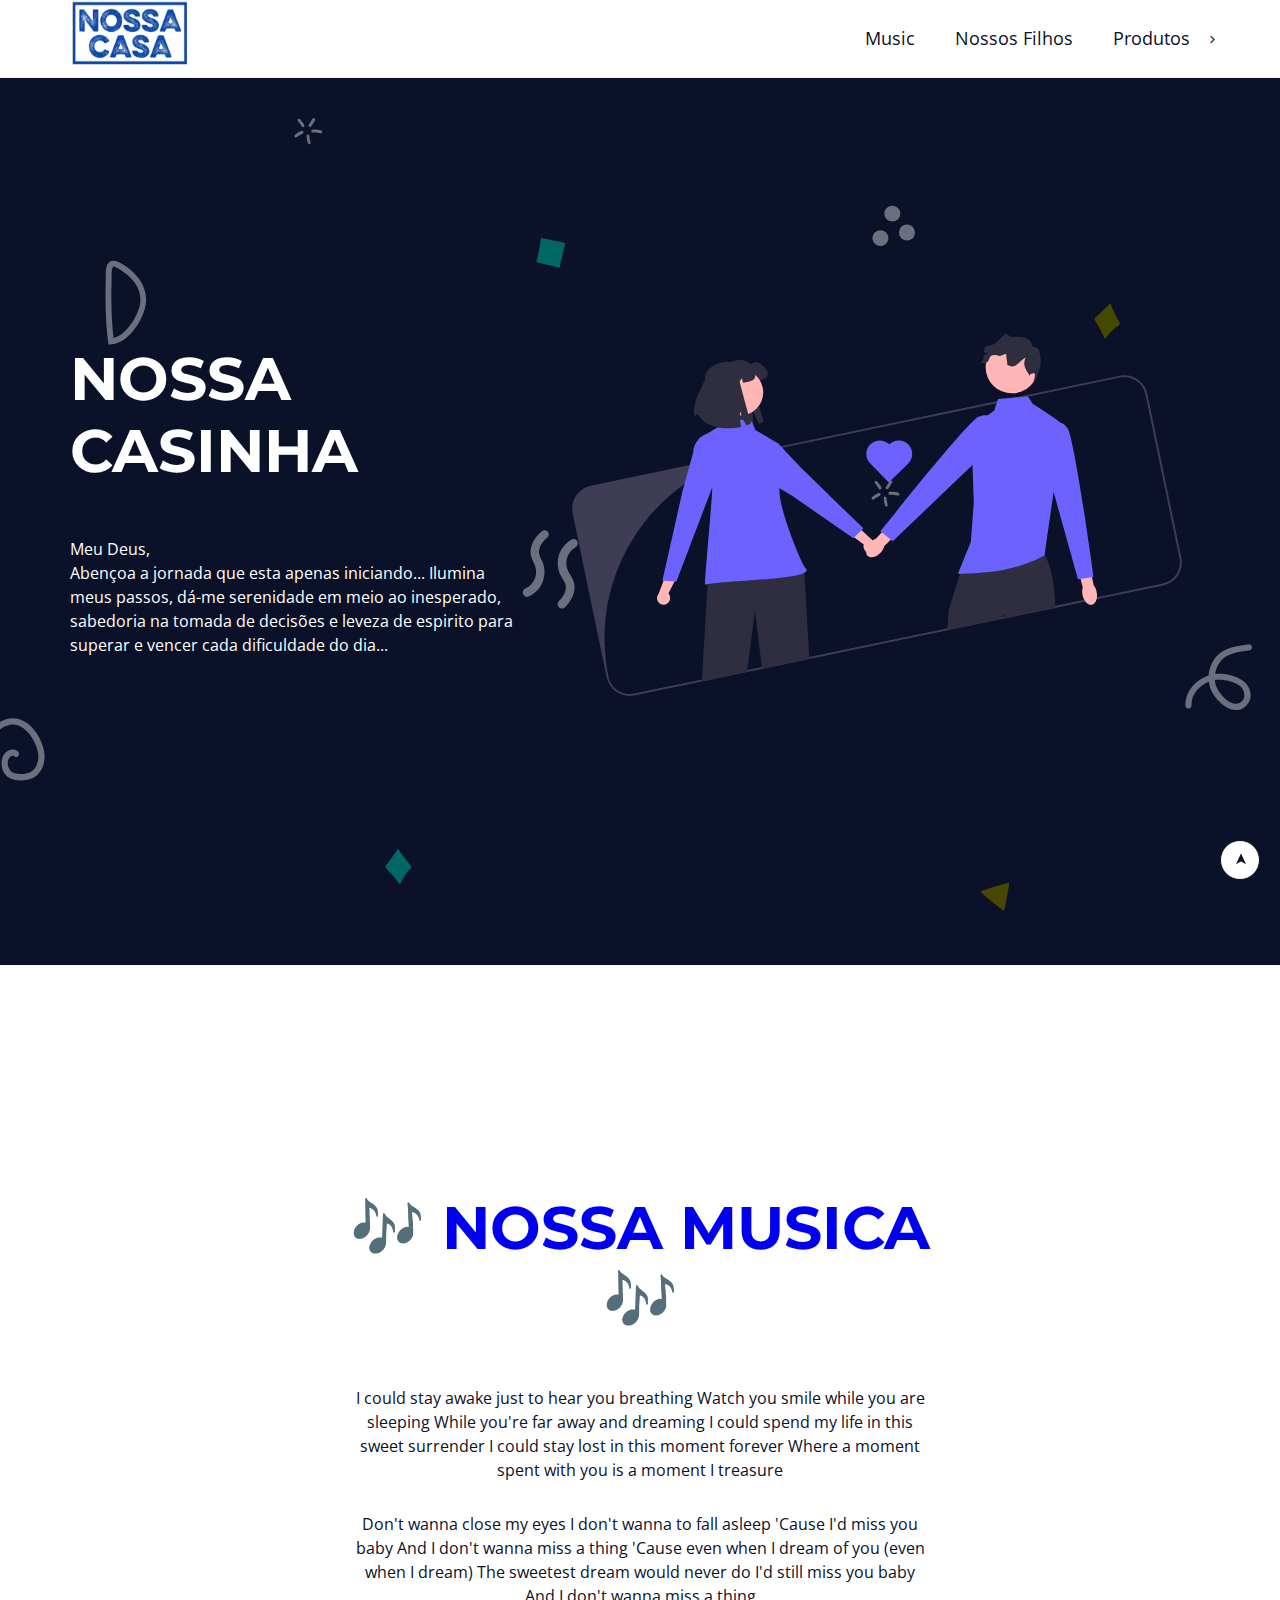
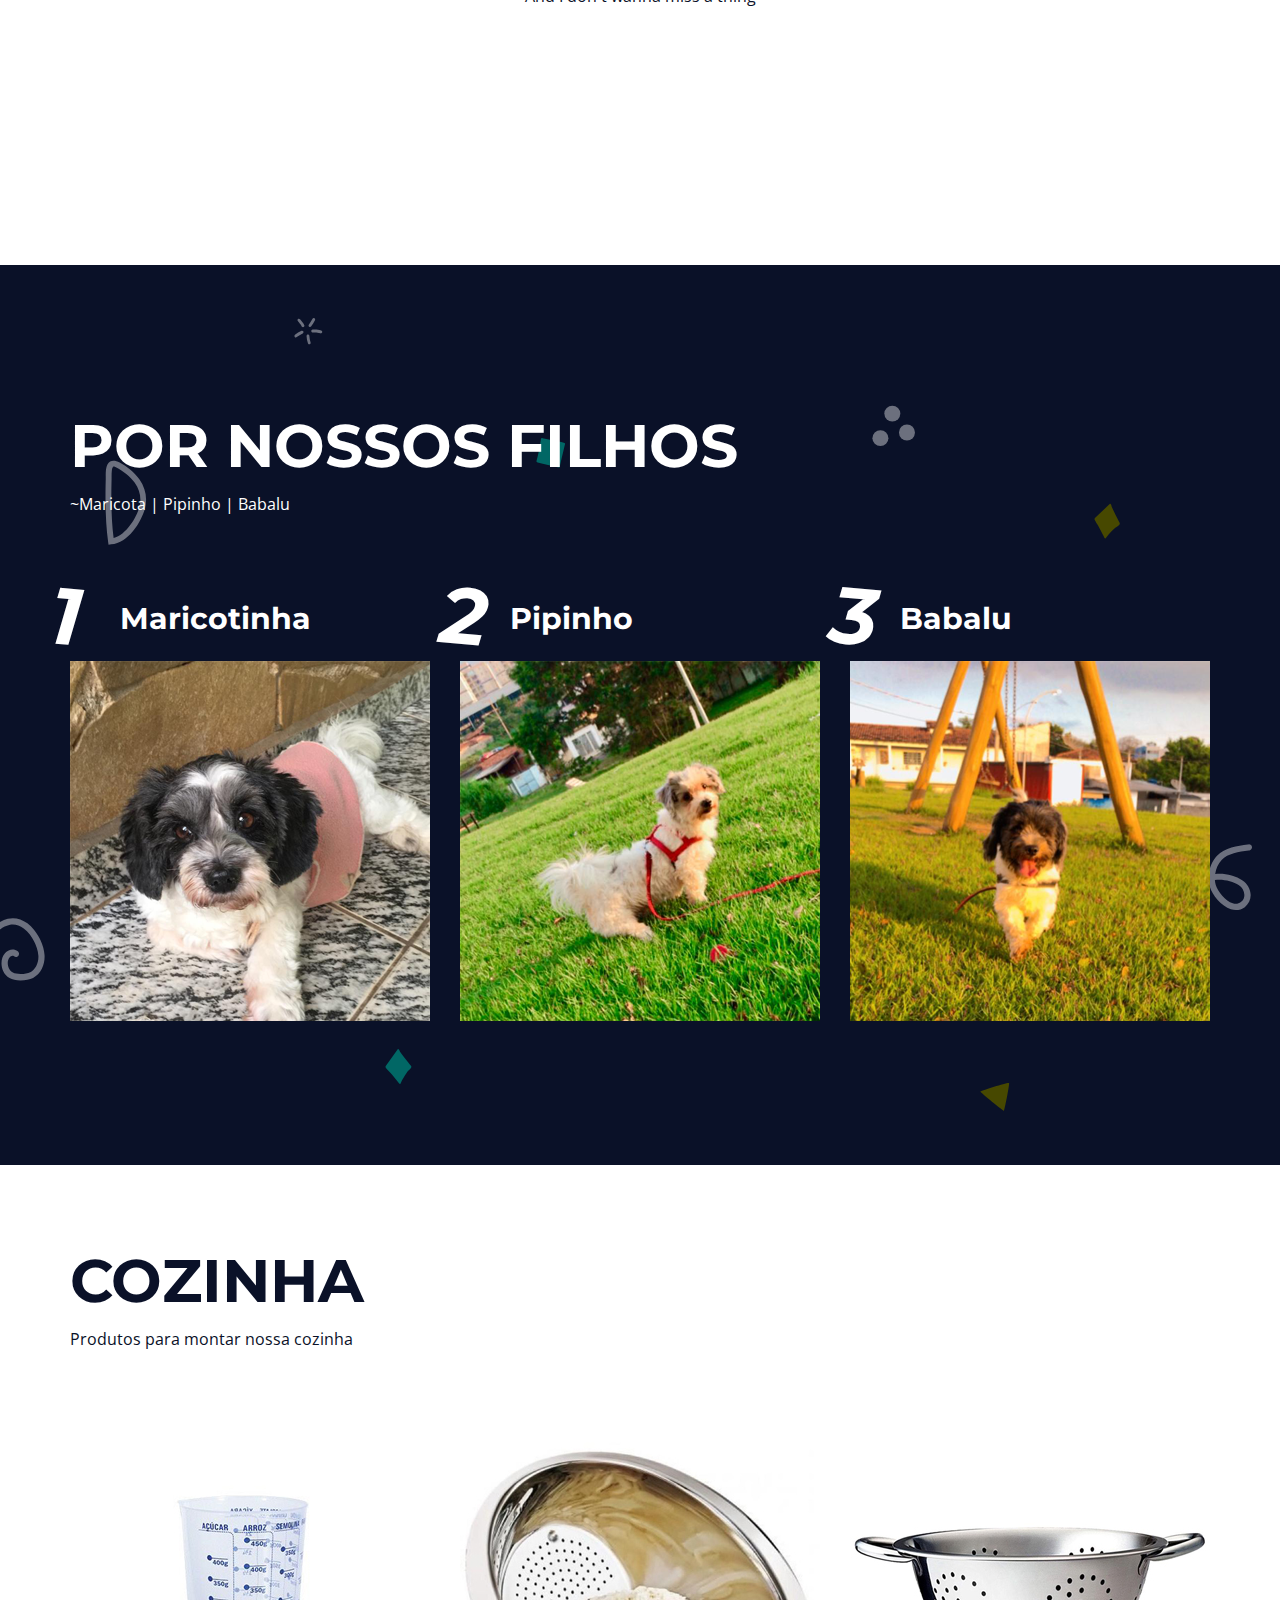
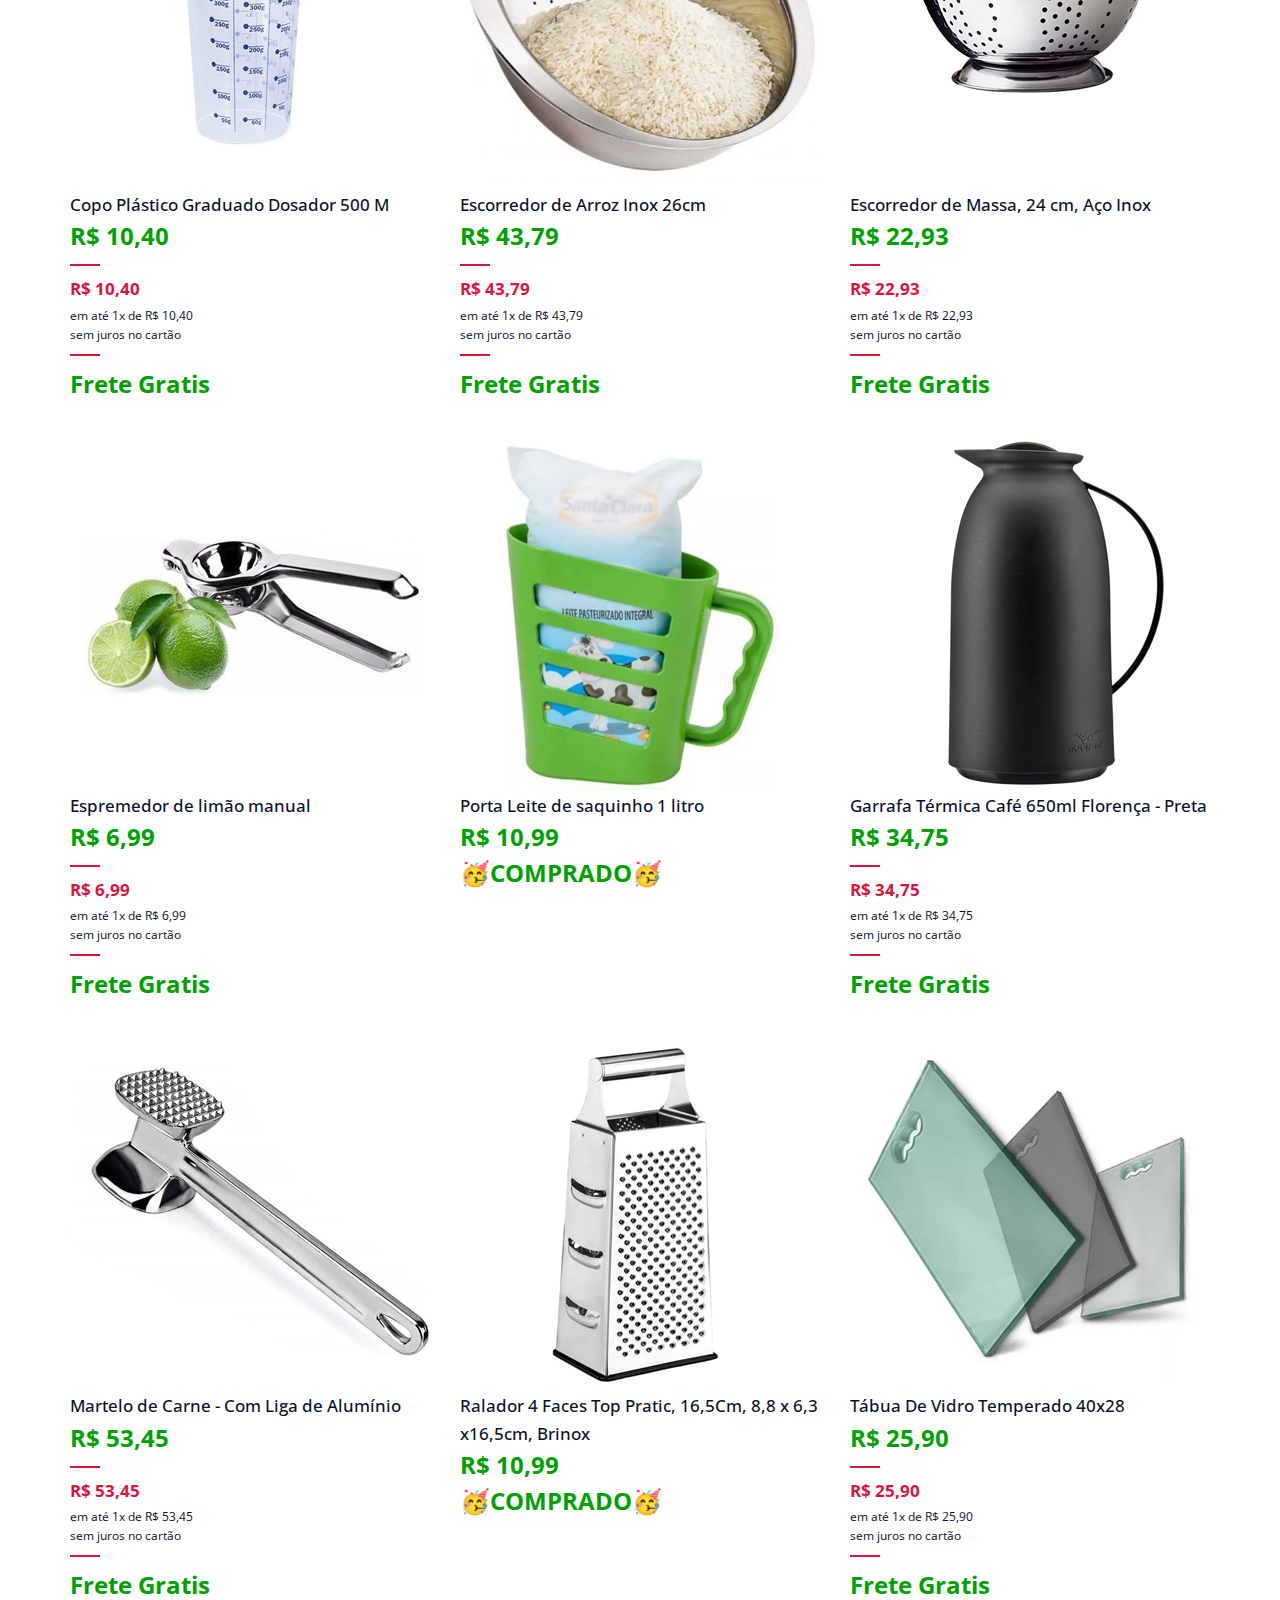
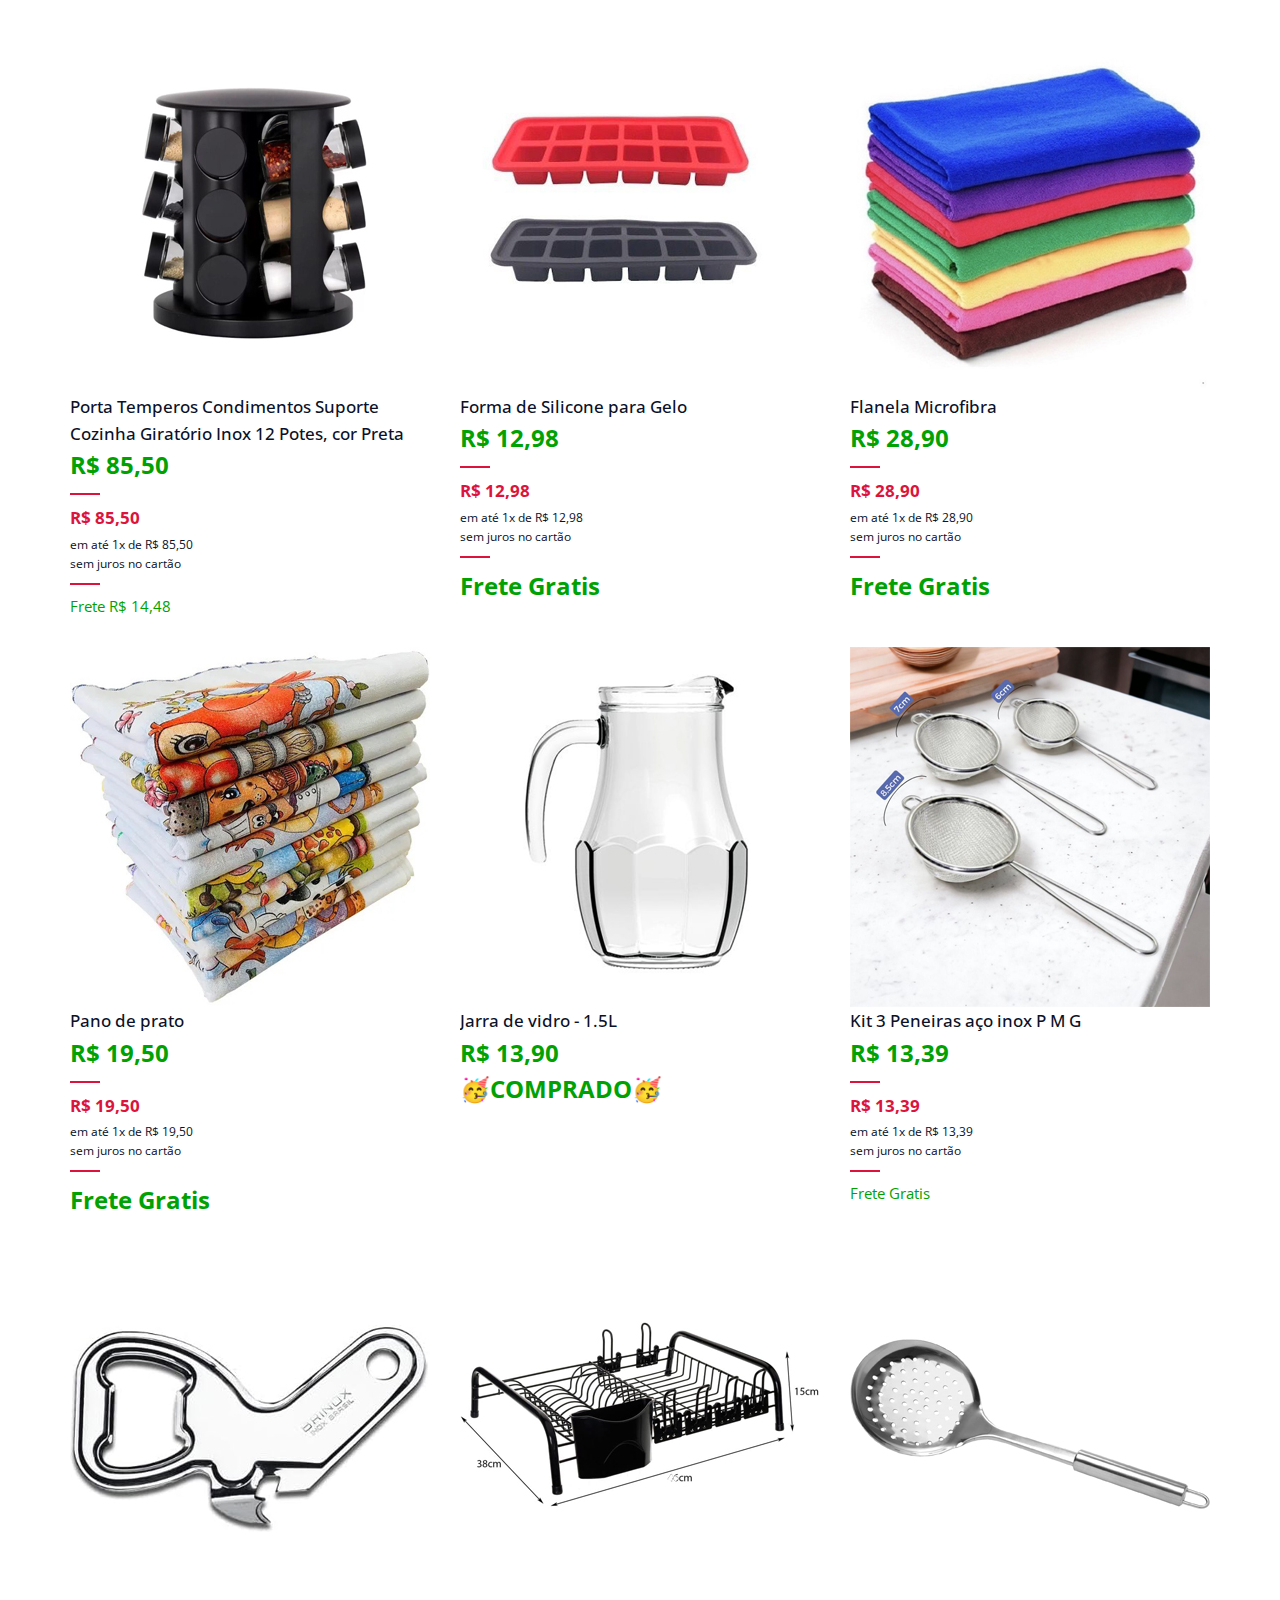
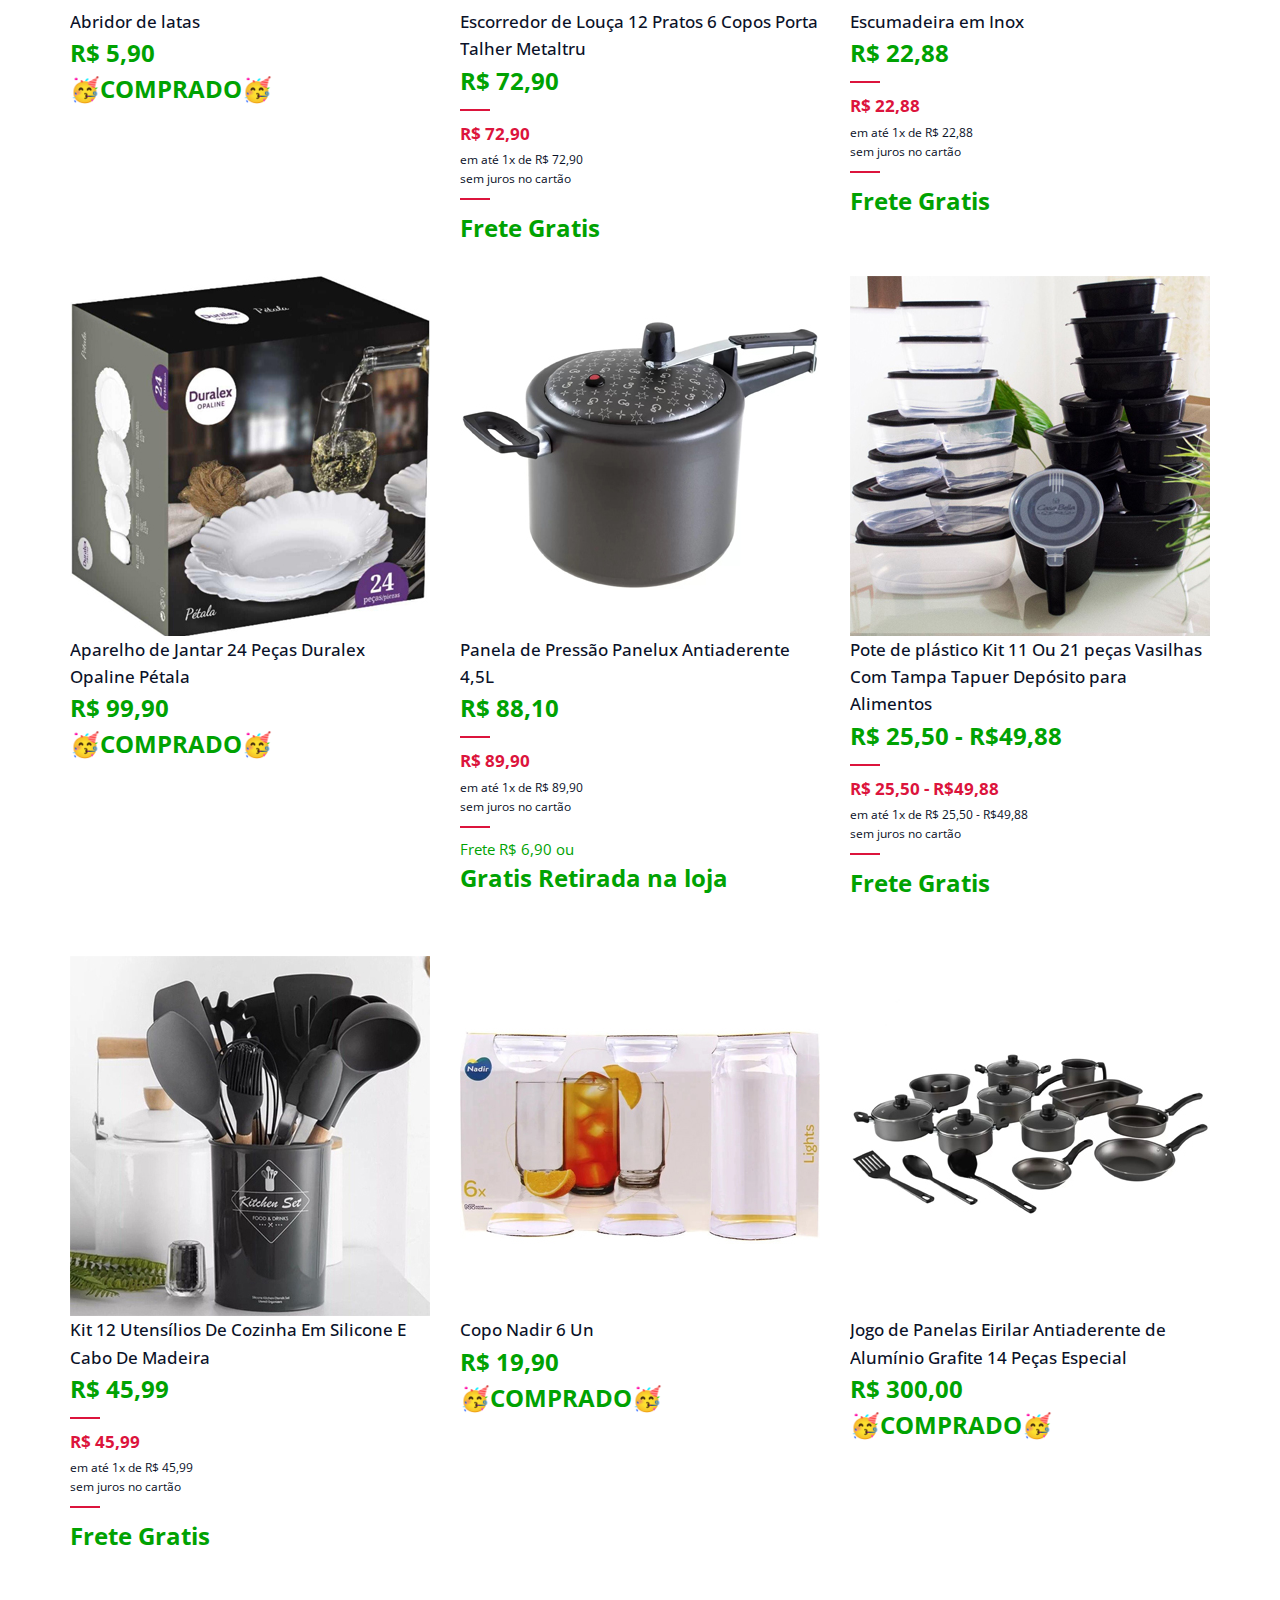
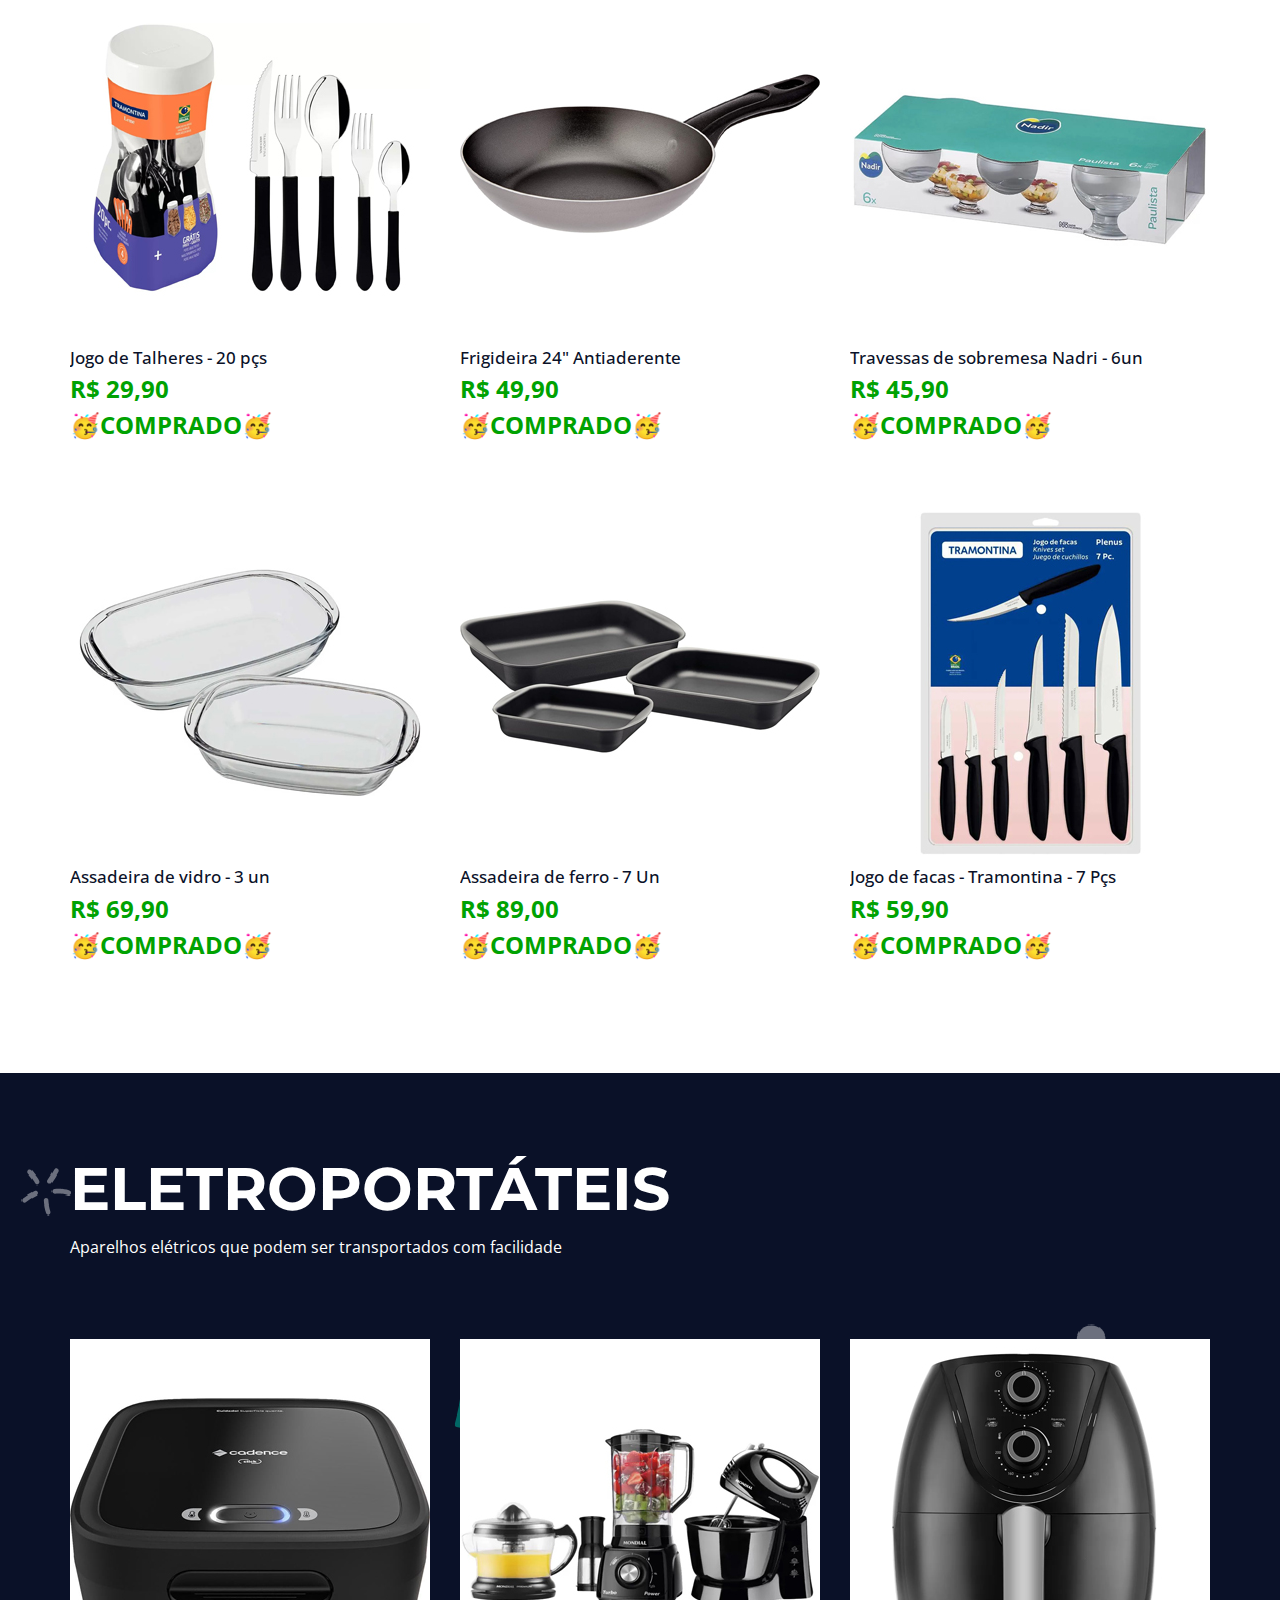
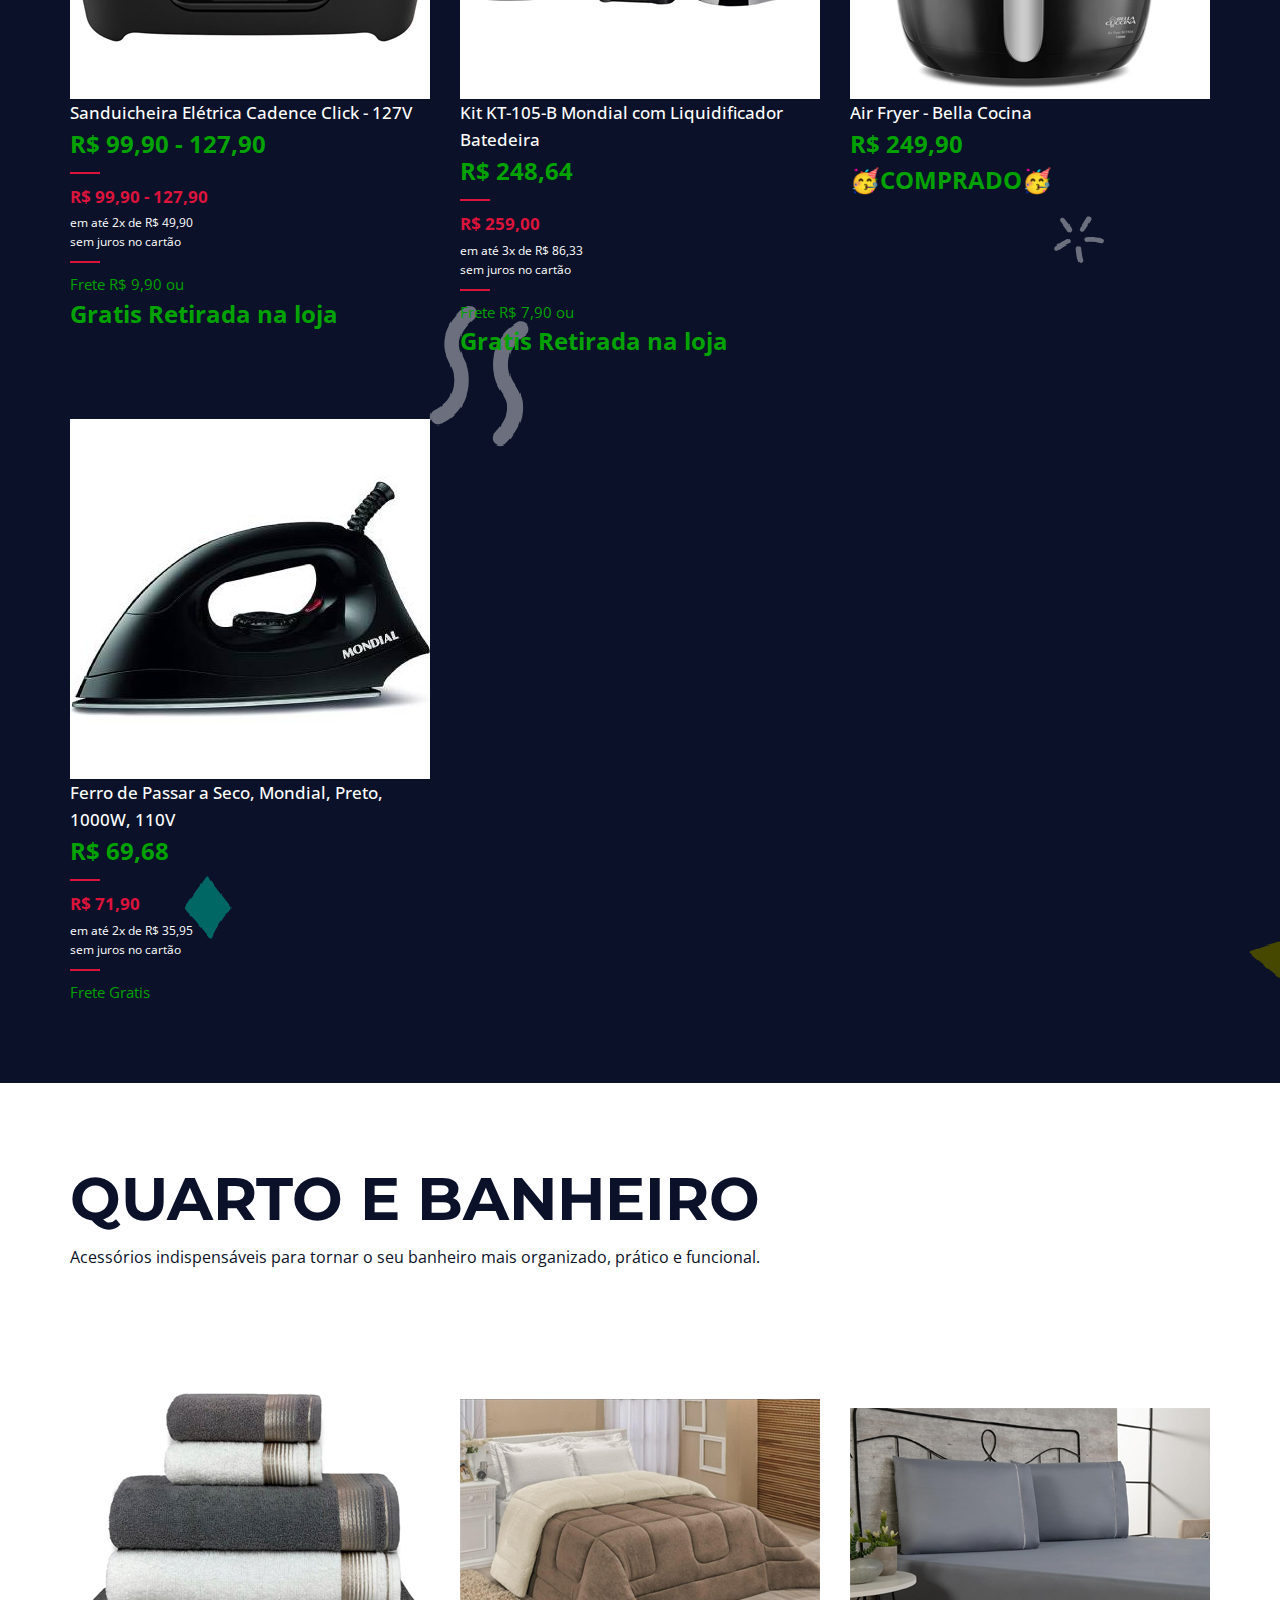
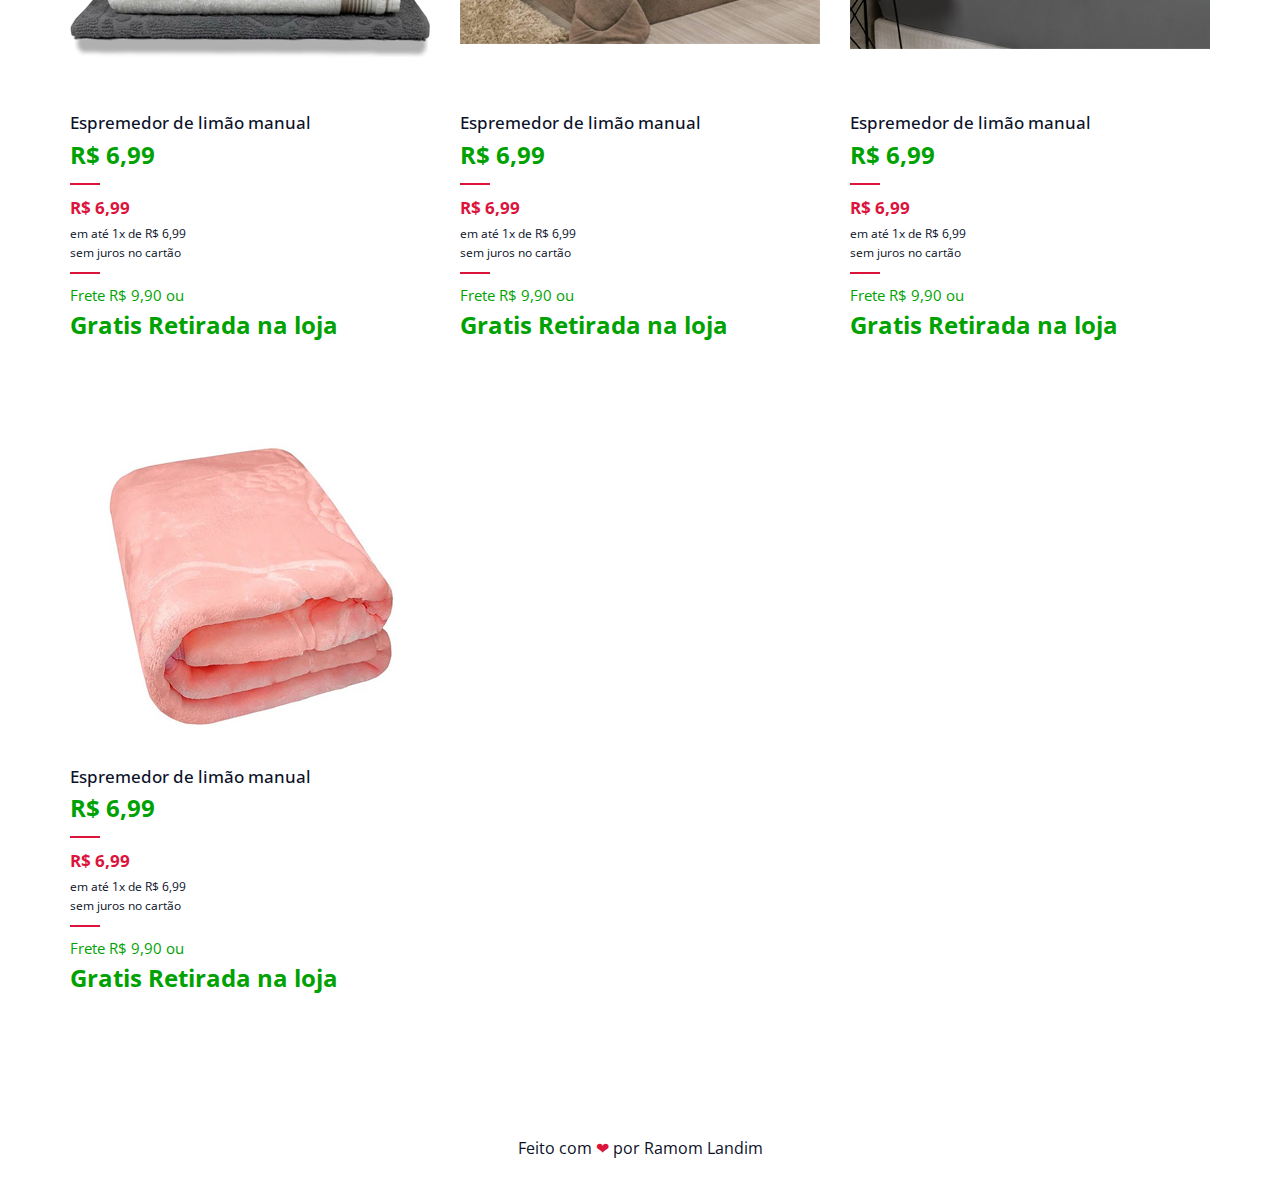
==== commit 001b7ada: "A" ====
--- a/Index.html
+++ b/Index.html
@@ -360,22 +360,11 @@
                         <div class="">
                             <div class="jss169">
                                 <div class="jss164">
-                                    <div class="jss152">R$&nbsp;36,66</div>
-                                </div>
-                            </div>
-                            <div class="jss154"></div>
-                            <div class="jss169">
-                                <div class="jss164">
-                                    <div class="jss179">R$&nbsp;36,66</div><span class="jss181 jss182">em até 1x de<span
-                                            class="jss183">
-                                            R$&nbsp;36,66</span></span>
-                                    <div class="jss181 jss182">sem juros no cartão</div>
-                                    <div class="jss154"></div>
-                                    <div class="jss152 jss177">Frete Gratis
-                                    </div>
-                                    <div class="jss155"></div>
-                                </div>
-                            </div>
+                                    <div class="jss152">R$&nbsp;10,99</div>
+                                    <P class="jss152">🥳COMPRADO🥳</P>
+                                </div>
+                            </div>
+                            <div class="jss155"></div>
                         </div>
                     </div>
                 </div>
@@ -566,22 +555,11 @@
                         <div class="">
                             <div class="jss169">
                                 <div class="jss164">
-                                    <div class="jss152">R$&nbsp;23,99</div>
-                                </div>
-                            </div>
-                            <div class="jss154"></div>
-                            <div class="jss169">
-                                <div class="jss164">
-                                    <div class="jss179">R$&nbsp;23,99</div><span class="jss181 jss182">em até 1x de<span
-                                            class="jss183">
-                                            R$&nbsp;23,99</span></span>
-                                    <div class="jss181 jss182">sem juros no cartão</div>
-                                    <div class="jss154"></div>
-                                    <div class="jss152 jss177">Frete Gratis
-                                    </div>
-                                    <div class="jss155"></div>
-                                </div>
-                            </div>
+                                    <div class="jss152">R$&nbsp;13,90</div>
+                                    <P class="jss152">🥳COMPRADO🥳</P>
+                                </div>
+                            </div>
+                            <div class="jss155"></div>
                         </div>
                     </div>
                 </div>
@@ -724,22 +702,11 @@
                         <div class="">
                             <div class="jss169">
                                 <div class="jss164">
-                                    <div class="jss152">R$&nbsp;210,88</div>
-                                </div>
-                            </div>
-                            <div class="jss154"></div>
-                            <div class="jss169">
-                                <div class="jss164">
-                                    <div class="jss179">R$&nbsp;210,88</div><span class="jss181 jss182">em até 4x de<span
-                                            class="jss183">
-                                            R$&nbsp;52,72</span></span>
-                                    <div class="jss181 jss182">sem juros no cartão</div>
-                                    <div class="jss154"></div>
-                                    <div class="jss152 jss177">Frete Gratis
-                                    </div>
-                                    <div class="jss155"></div>
-                                </div>
-                            </div>
+                                    <div class="jss152">R$&nbsp;99,90</div>
+                                    <P class="jss152">🥳COMPRADO🥳</P>
+                                </div>
+                            </div>
+                            <div class="jss155"></div>
                         </div>
                     </div>
                 </div>
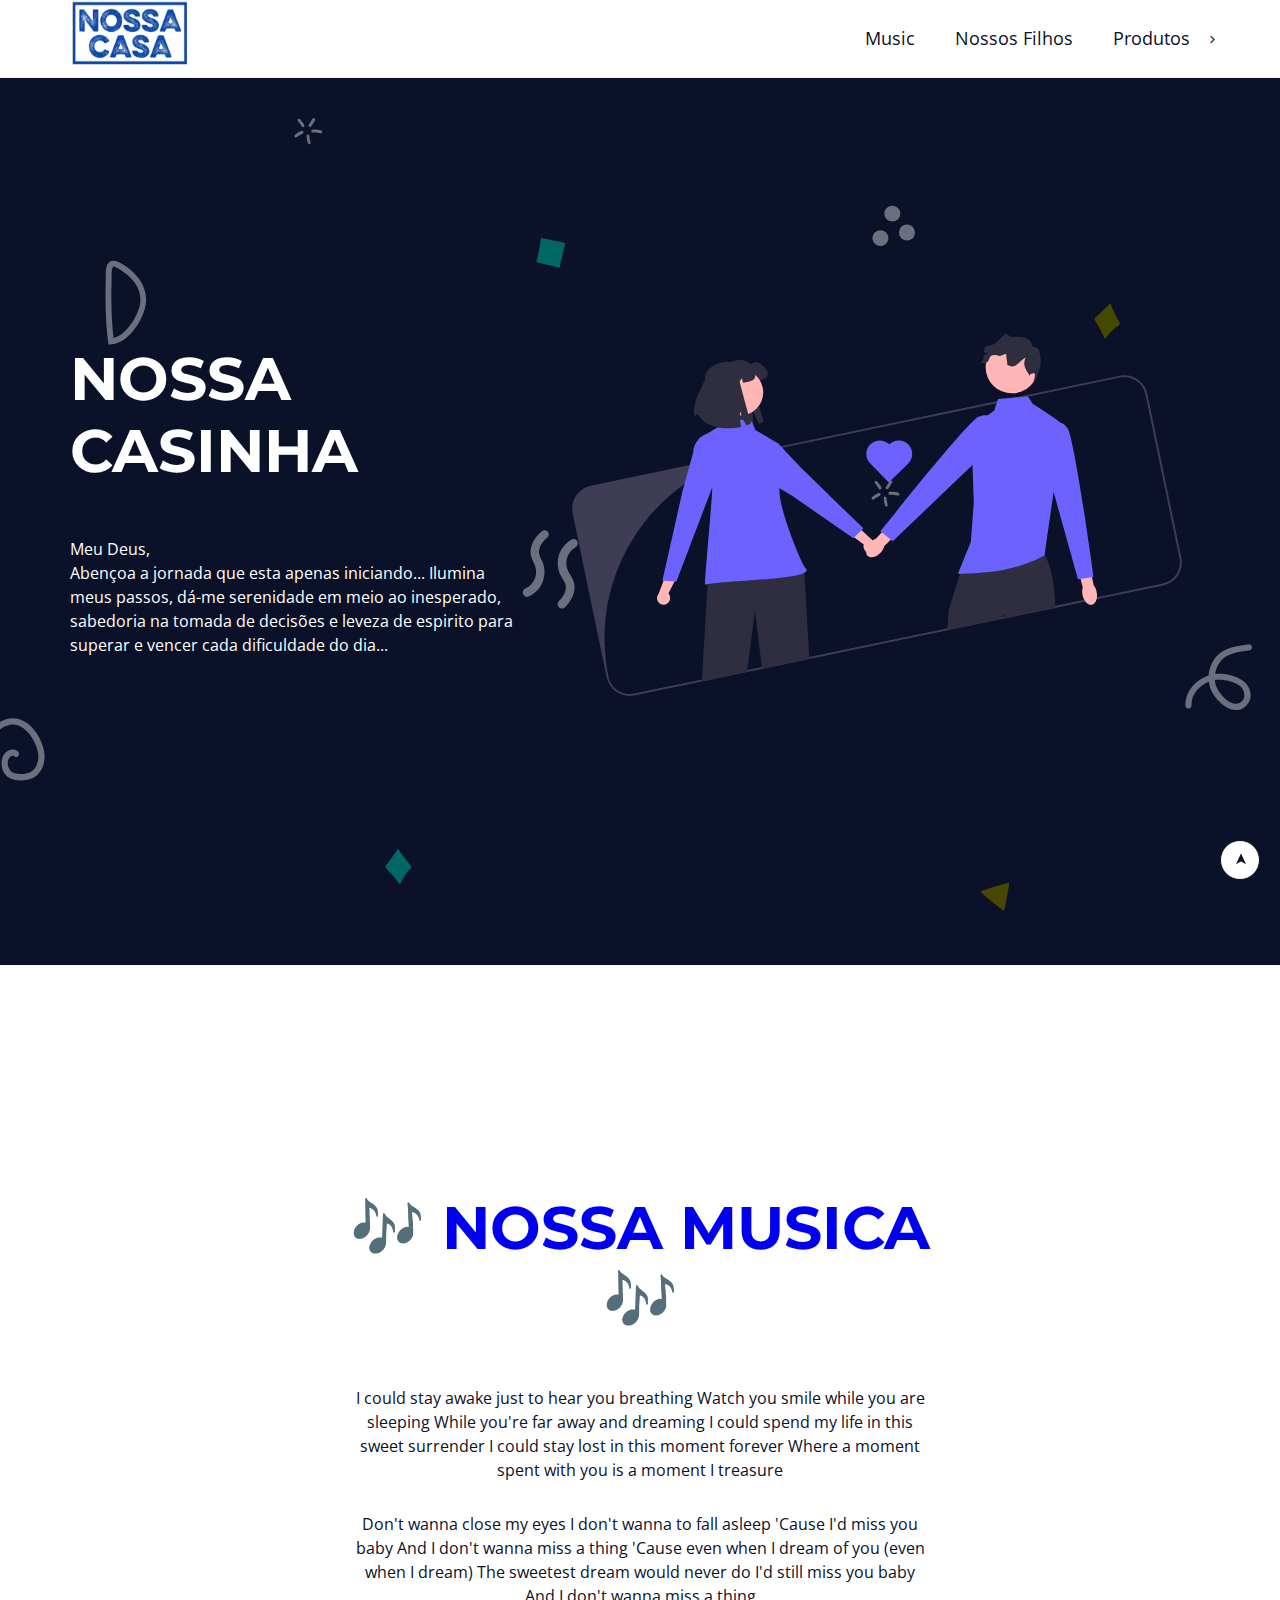
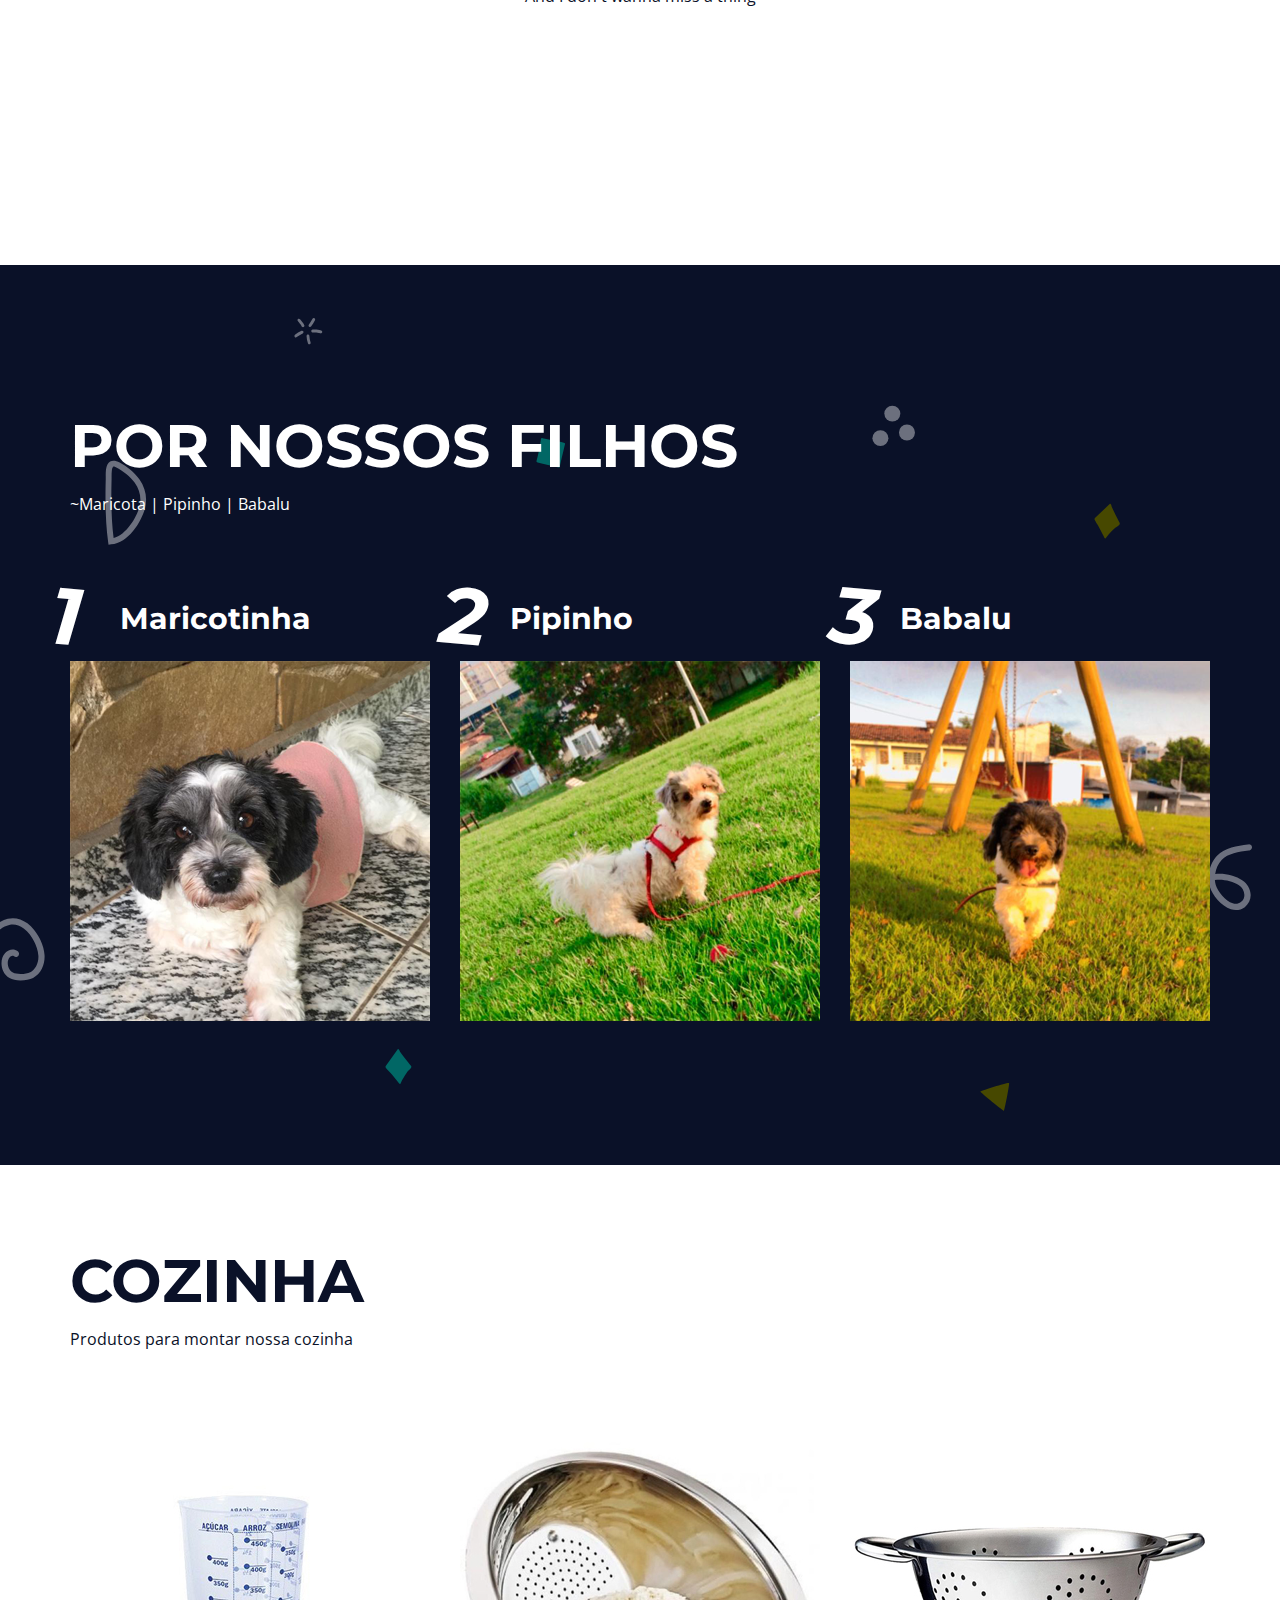
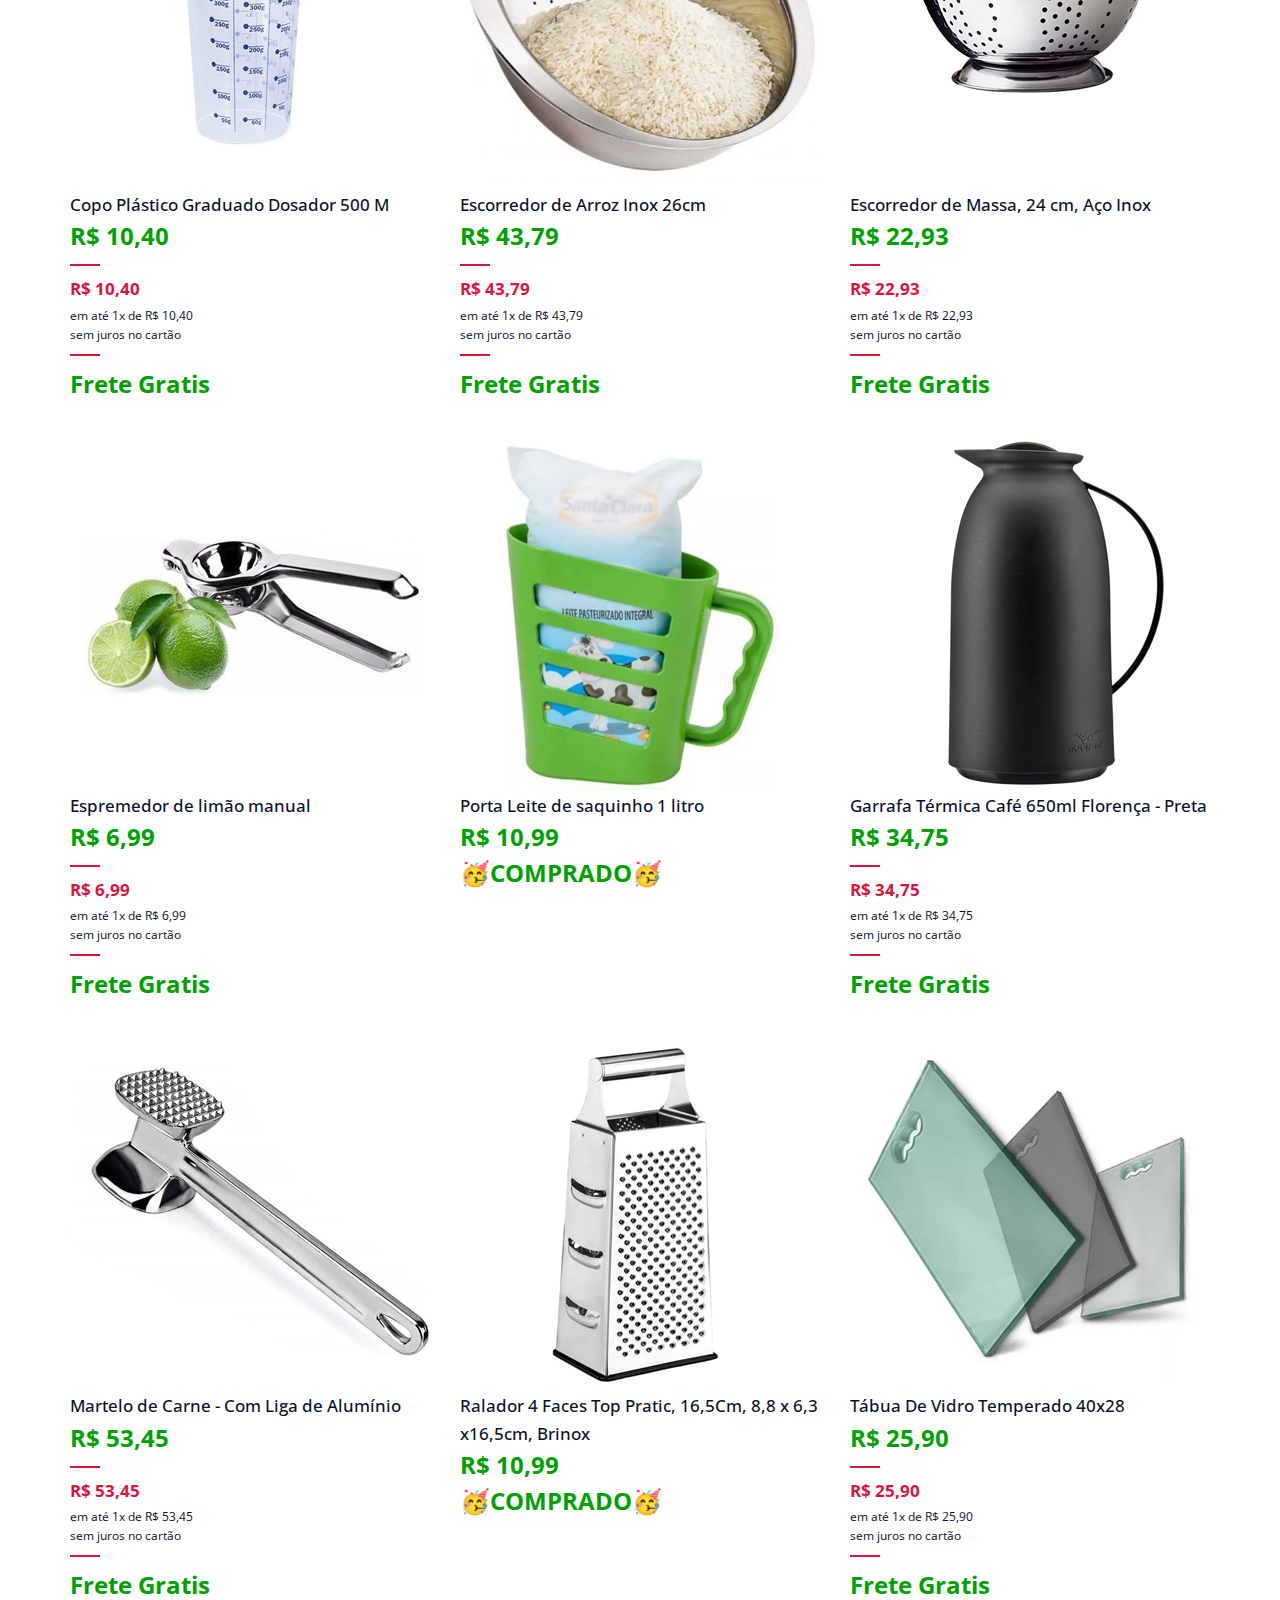
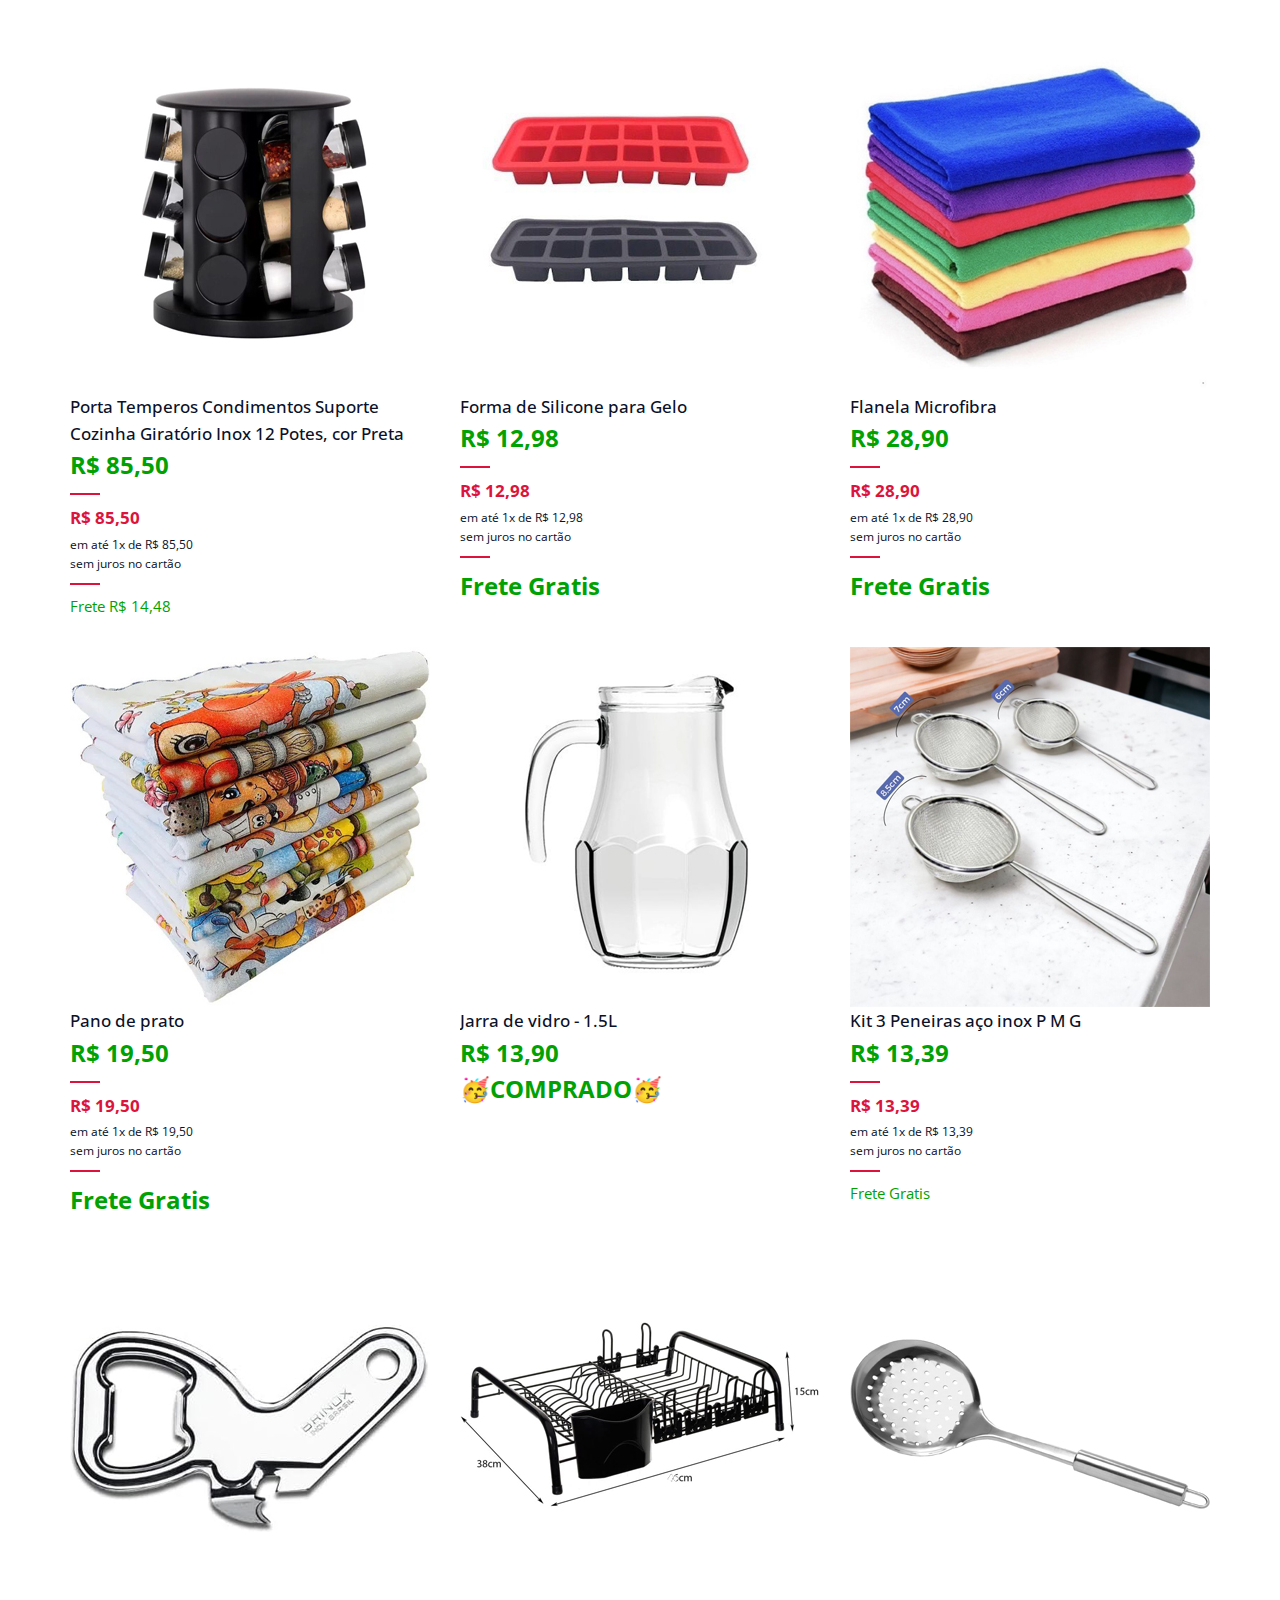
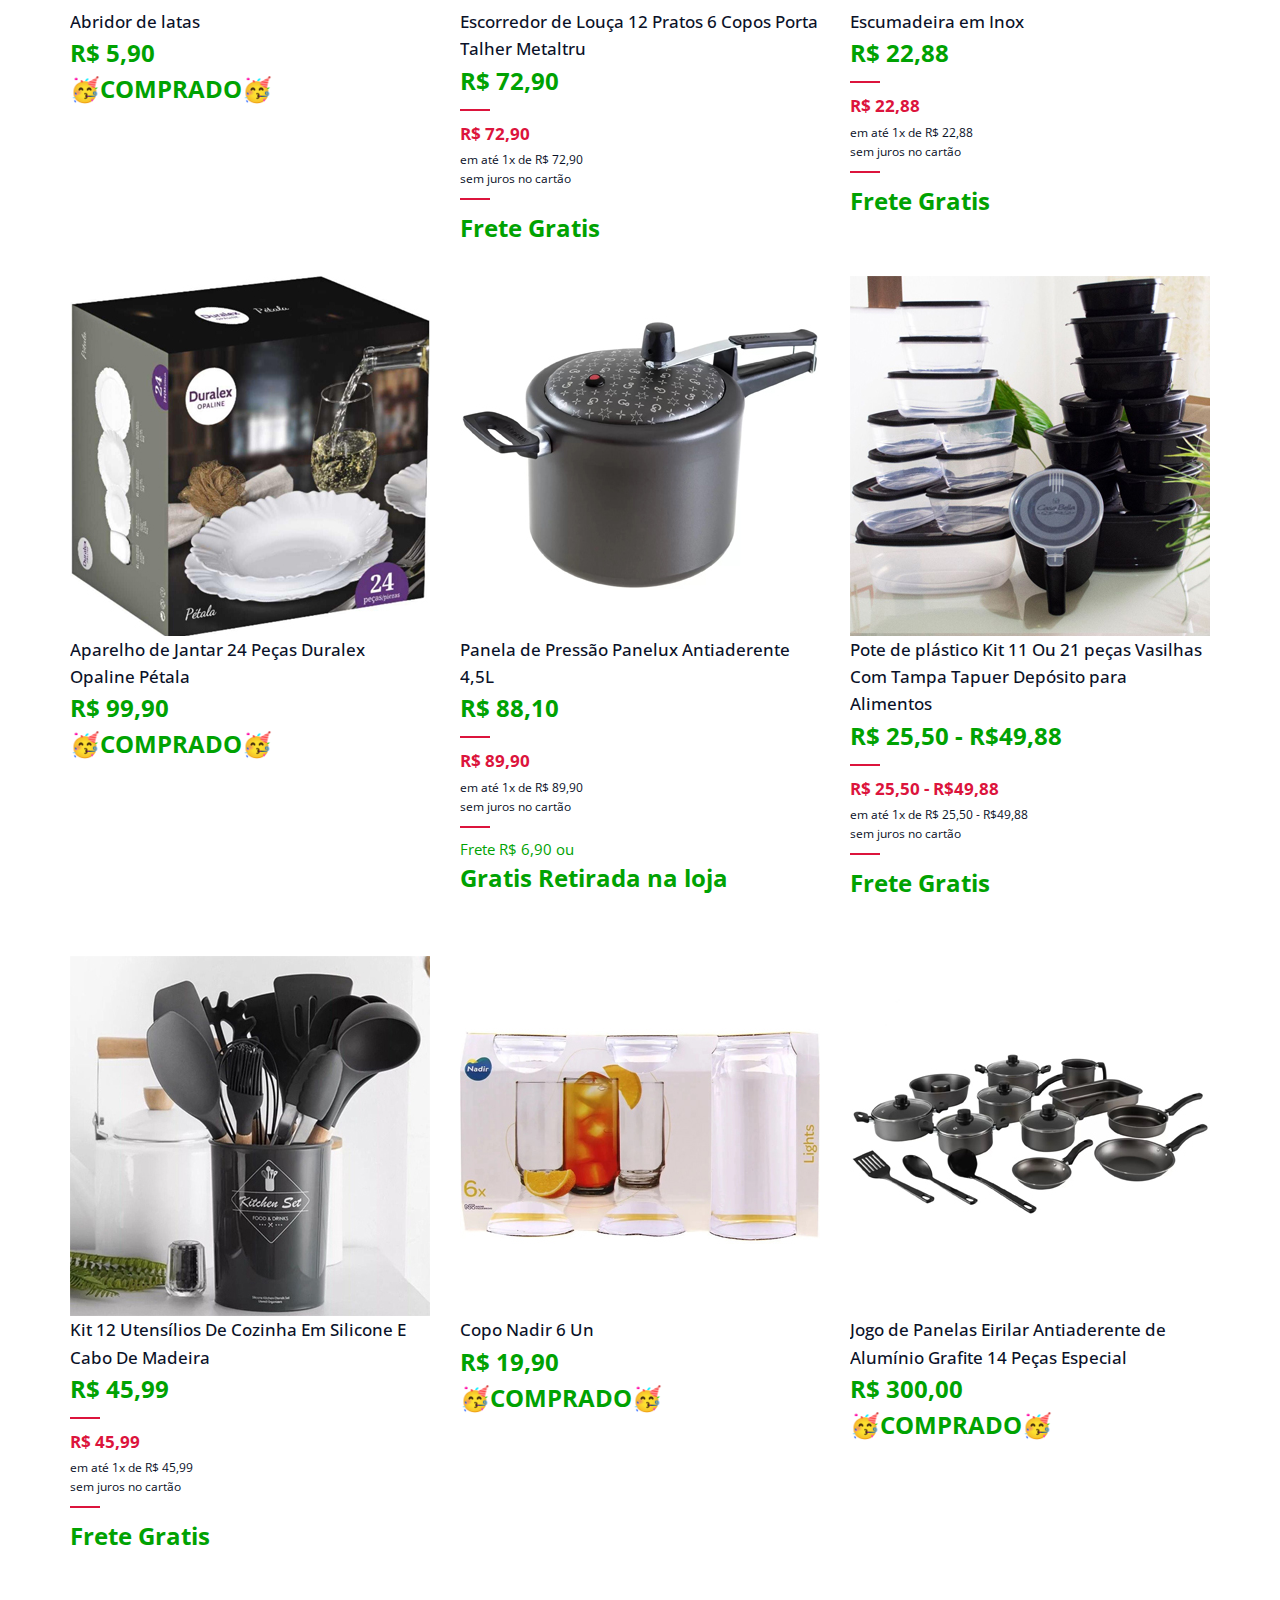
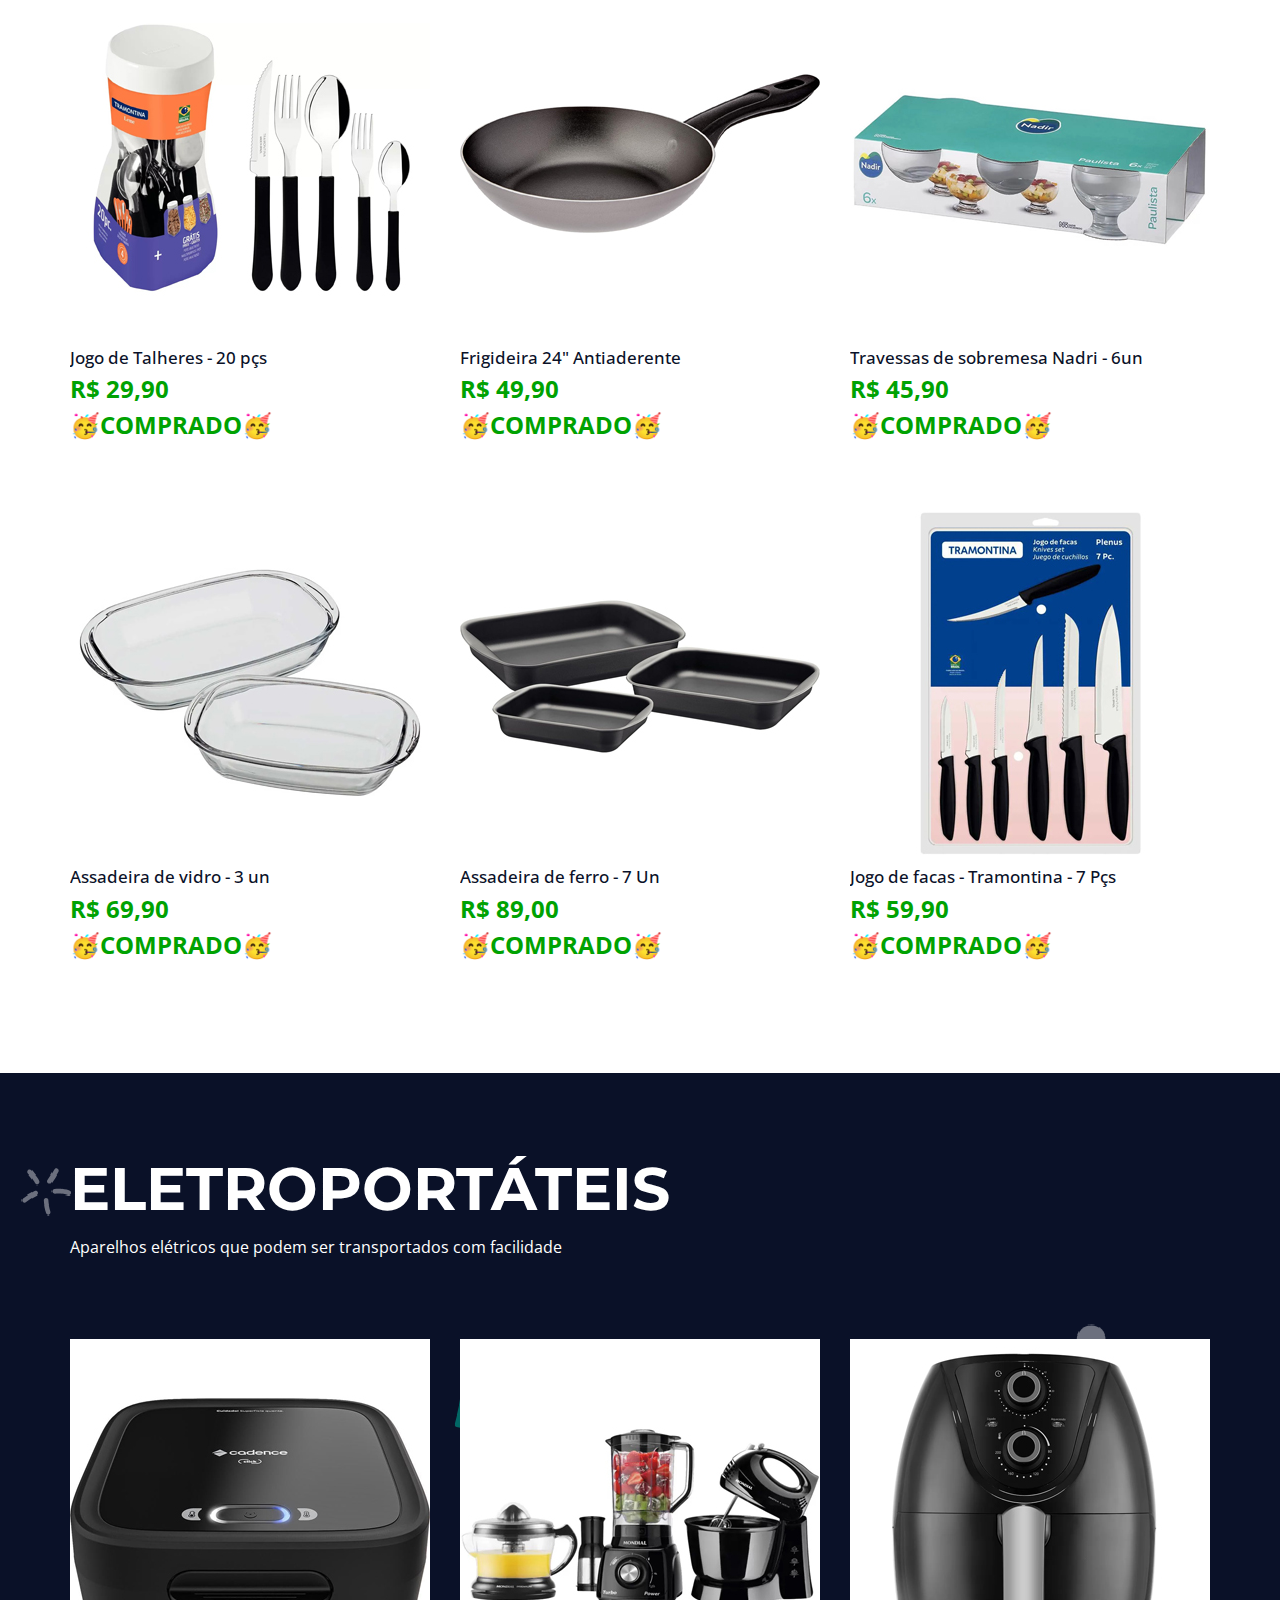
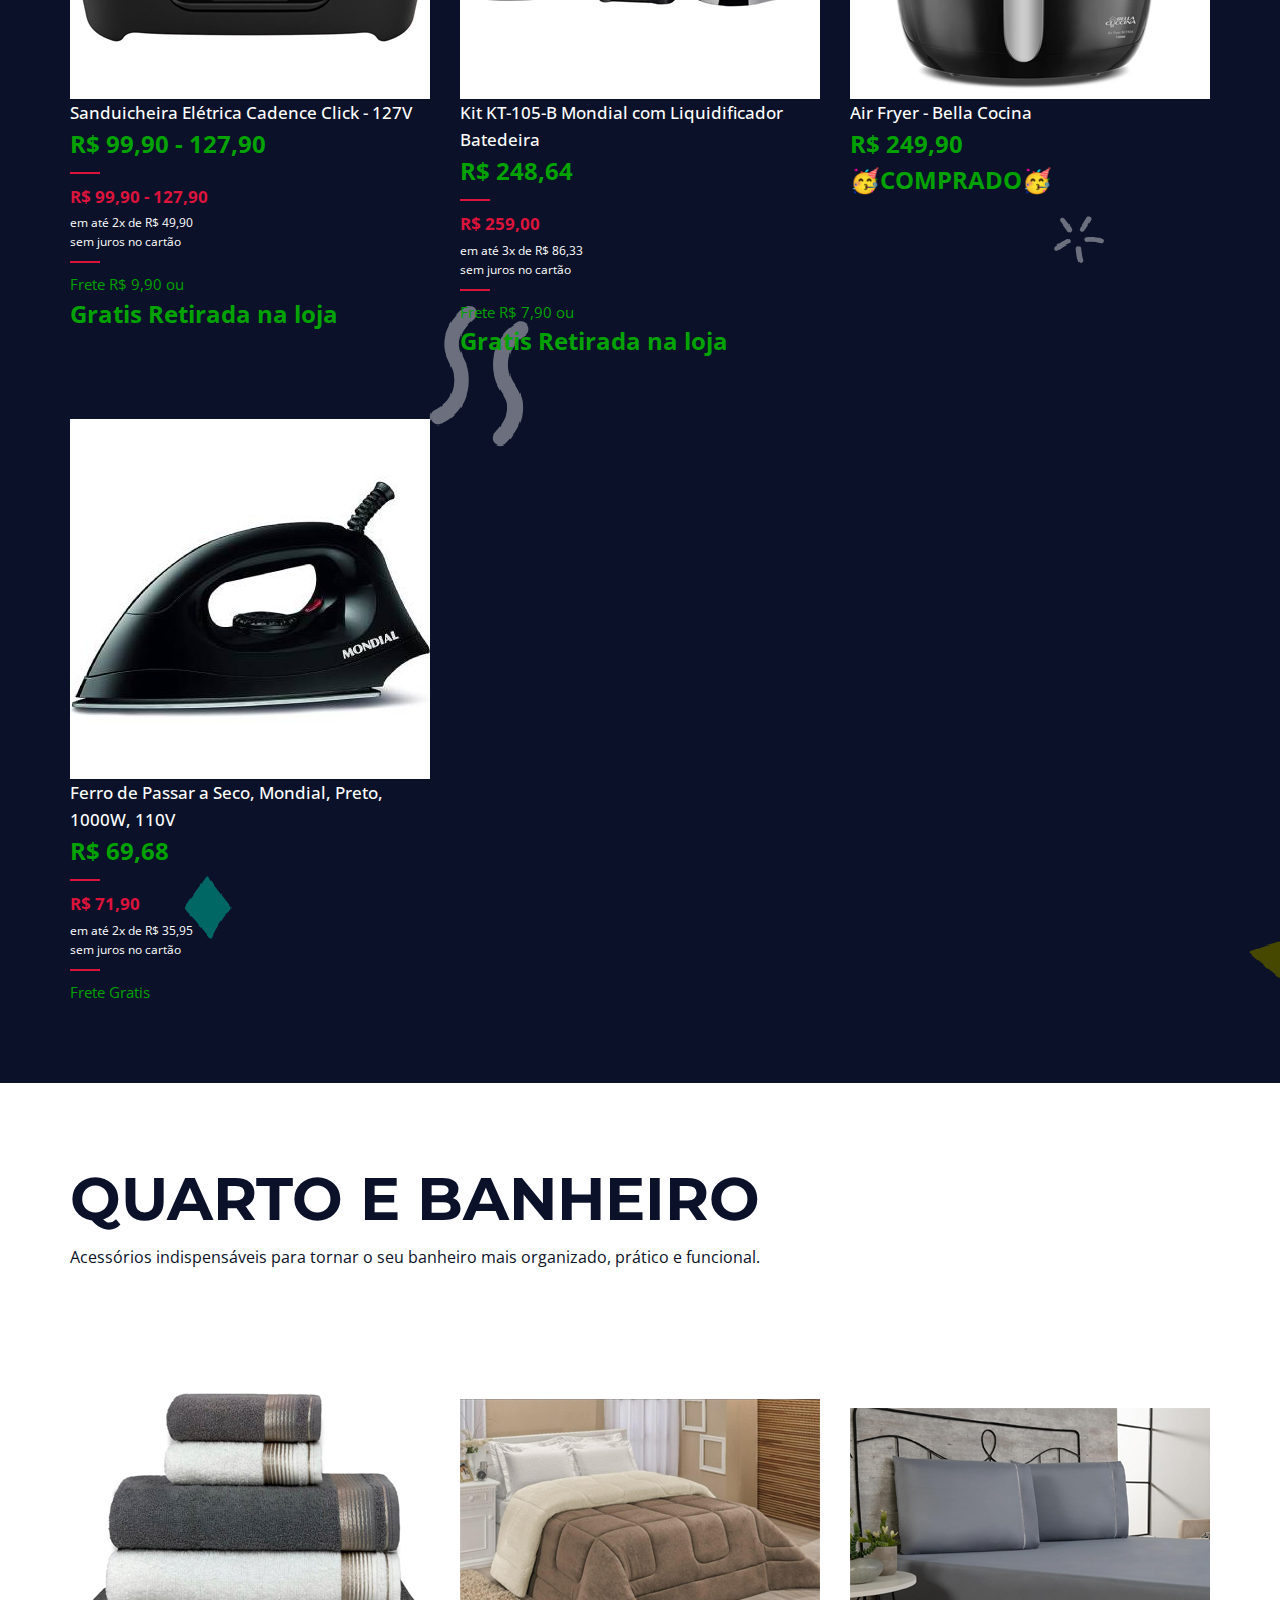
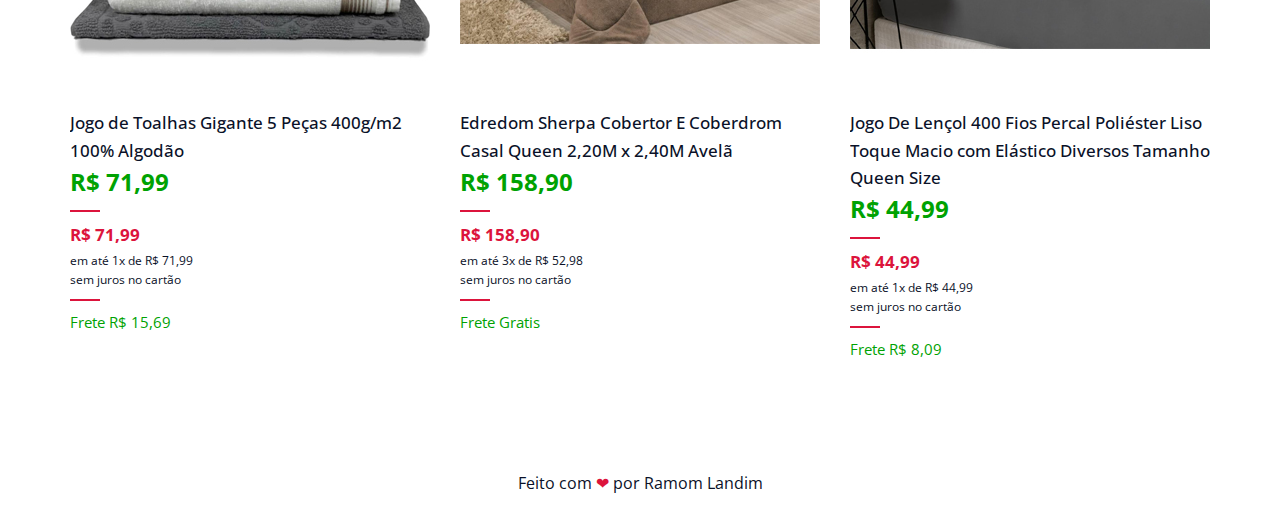
==== commit 0b54b91a: "Finalização dos produtos Quarto e banho" ====
--- a/Index.html
+++ b/Index.html
@@ -1140,31 +1140,29 @@
 
                 <div> <!--Toalhas-->
                     <div class="gallery-img">
-                        <a href="https://www.amazon.com.br/Espremedor-De-Limao-Aluminio-Mk/dp/B083PZQZZ5/ref=asc_df_B083PZQZZ5/?tag=googleshopp00-20&linkCode=df0&hvadid=456273449207&hvpos=&hvnetw=g&hvrand=7772801966951637962&hvpone=&hvptwo=&hvqmt=&hvdev=c&hvdvcmdl=&hvlocint=&hvlocphy=9100204&hvtargid=pla-994066539334&psc=1&mcid=091e36c5954932d78efe51b0a3d7275b"
-                            target="_blank">
-                            <img src="assets/img/produtos/Toalhas.jpg" alt="Escorredor de Massa, 24 cm, Aço Inox">
-                        </a>
-                    </div>
-
-                    <div class="">
-                        <p class="jss149 jss150 MuiTypography-h6">Espremedor de limão manual</p>
-                        <div class="">
-                            <div class="jss169">
-                                <div class="jss164">
-                                    <div class="jss152">R$&nbsp;6,99</div>
-                                </div>
-                            </div>
-                            <div class="jss154"></div>
-                            <div class="jss169">
-                                <div class="jss164">
-                                    <div class="jss179">R$&nbsp;6,99</div><span class="jss181 jss182">em até 1x de<span
-                                            class="jss183">
-                                            R$&nbsp;6,99</span></span>
-                                    <div class="jss181 jss182">sem juros no cartão</div>
-                                    <div class="jss154"></div>
-                                    <div class="jss151 jss177">Frete R$ 9,90 ou <br>
-                                        <P class="jss152">Gratis Retirada na loja</P>
-                                    </div>
+                        <a href="https://www.amazon.com.br/Jogo-Toalhas-Gigante-Pe%C3%A7as-Algod%C3%A3o/dp/B0C9MX1SLK/ref=asc_df_B0C9MX1SLK/?tag=googleshopp00-20&linkCode=df0&hvadid=647435839579&hvpos=&hvnetw=g&hvrand=7063810493450468385&hvpone=&hvptwo=&hvqmt=&hvdev=c&hvdvcmdl=&hvlocint=&hvlocphy=9100193&hvtargid=pla-2201331134148&mcid=647b1b064b4f326fae9686b7cb7283a1&th=1"
+                            target="_blank">
+                            <img src="assets/img/produtos/Toalhas.jpg" alt="Jogo de Toalhas Gigante 5 Peças 400g/m2 100% Algodão">
+                        </a>
+                    </div>
+
+                    <div class="">
+                        <p class="jss149 jss150 MuiTypography-h6">Jogo de Toalhas Gigante 5 Peças 400g/m2 100% Algodão</p>
+                        <div class="">
+                            <div class="jss169">
+                                <div class="jss164">
+                                    <div class="jss152">R$&nbsp;71,99</div>
+                                </div>
+                            </div>
+                            <div class="jss154"></div>
+                            <div class="jss169">
+                                <div class="jss164">
+                                    <div class="jss179">R$&nbsp;71,99</div><span class="jss181 jss182">em até 1x de<span
+                                            class="jss183">
+                                            R$&nbsp;71,99</span></span>
+                                    <div class="jss181 jss182">sem juros no cartão</div>
+                                    <div class="jss154"></div>
+                                    <div class="jss151 jss177">Frete R$ 15,69</div>
                                     <div class="jss155"></div>
                                 </div>
                             </div>
@@ -1174,31 +1172,29 @@
 
                 <div> <!--Edredom-->
                     <div class="gallery-img">
-                        <a href="https://www.amazon.com.br/Espremedor-De-Limao-Aluminio-Mk/dp/B083PZQZZ5/ref=asc_df_B083PZQZZ5/?tag=googleshopp00-20&linkCode=df0&hvadid=456273449207&hvpos=&hvnetw=g&hvrand=7772801966951637962&hvpone=&hvptwo=&hvqmt=&hvdev=c&hvdvcmdl=&hvlocint=&hvlocphy=9100204&hvtargid=pla-994066539334&psc=1&mcid=091e36c5954932d78efe51b0a3d7275b"
-                            target="_blank">
-                            <img src="assets/img/produtos/edredom.jpg" alt="Escorredor de Massa, 24 cm, Aço Inox">
-                        </a>
-                    </div>
-
-                    <div class="">
-                        <p class="jss149 jss150 MuiTypography-h6">Espremedor de limão manual</p>
-                        <div class="">
-                            <div class="jss169">
-                                <div class="jss164">
-                                    <div class="jss152">R$&nbsp;6,99</div>
-                                </div>
-                            </div>
-                            <div class="jss154"></div>
-                            <div class="jss169">
-                                <div class="jss164">
-                                    <div class="jss179">R$&nbsp;6,99</div><span class="jss181 jss182">em até 1x de<span
-                                            class="jss183">
-                                            R$&nbsp;6,99</span></span>
-                                    <div class="jss181 jss182">sem juros no cartão</div>
-                                    <div class="jss154"></div>
-                                    <div class="jss151 jss177">Frete R$ 9,90 ou <br>
-                                        <P class="jss152">Gratis Retirada na loja</P>
-                                    </div>
+                        <a href="https://www.amazon.com.br/Edredom-Sherpa-Cobertor-Coberdrom-Casal/dp/B0B7TW62XM/ref=asc_df_B0B7TW62XM/?tag=googleshopp00-20&linkCode=df0&hvadid=588458042620&hvpos=&hvnetw=g&hvrand=14189952650081833380&hvpone=&hvptwo=&hvqmt=&hvdev=c&hvdvcmdl=&hvlocint=&hvlocphy=9100193&hvtargid=pla-1911912833272&psc=1&mcid=d7a2b6d018ed30289945b8c2cecd8e3d"
+                            target="_blank">
+                            <img src="assets/img/produtos/edredom.jpg" alt="Edredom Sherpa Cobertor E Coberdrom Casal Queen 2,20M x 2,40M Avelã">
+                        </a>
+                    </div>
+
+                    <div class="">
+                        <p class="jss149 jss150 MuiTypography-h6">Edredom Sherpa Cobertor E Coberdrom Casal Queen 2,20M x 2,40M Avelã</p>
+                        <div class="">
+                            <div class="jss169">
+                                <div class="jss164">
+                                    <div class="jss152">R$&nbsp;158,90</div>
+                                </div>
+                            </div>
+                            <div class="jss154"></div>
+                            <div class="jss169">
+                                <div class="jss164">
+                                    <div class="jss179">R$&nbsp;158,90</div><span class="jss181 jss182">em até 3x de<span
+                                            class="jss183">
+                                            R$&nbsp;52,98</span></span>
+                                    <div class="jss181 jss182">sem juros no cartão</div>
+                                    <div class="jss154"></div>
+                                    <div class="jss151 jss177">Frete Gratis</div>
                                     <div class="jss155"></div>
                                 </div>
                             </div>
@@ -1208,65 +1204,29 @@
 
                 <div> <!--Lençol-->
                     <div class="gallery-img">
-                        <a href="https://www.amazon.com.br/Espremedor-De-Limao-Aluminio-Mk/dp/B083PZQZZ5/ref=asc_df_B083PZQZZ5/?tag=googleshopp00-20&linkCode=df0&hvadid=456273449207&hvpos=&hvnetw=g&hvrand=7772801966951637962&hvpone=&hvptwo=&hvqmt=&hvdev=c&hvdvcmdl=&hvlocint=&hvlocphy=9100204&hvtargid=pla-994066539334&psc=1&mcid=091e36c5954932d78efe51b0a3d7275b"
-                            target="_blank">
-                            <img src="assets/img/produtos/lencol.jpg" alt="Escorredor de Massa, 24 cm, Aço Inox">
-                        </a>
-                    </div>
-
-                    <div class="">
-                        <p class="jss149 jss150 MuiTypography-h6">Espremedor de limão manual</p>
-                        <div class="">
-                            <div class="jss169">
-                                <div class="jss164">
-                                    <div class="jss152">R$&nbsp;6,99</div>
-                                </div>
-                            </div>
-                            <div class="jss154"></div>
-                            <div class="jss169">
-                                <div class="jss164">
-                                    <div class="jss179">R$&nbsp;6,99</div><span class="jss181 jss182">em até 1x de<span
-                                            class="jss183">
-                                            R$&nbsp;6,99</span></span>
-                                    <div class="jss181 jss182">sem juros no cartão</div>
-                                    <div class="jss154"></div>
-                                    <div class="jss151 jss177">Frete R$ 9,90 ou <br>
-                                        <P class="jss152">Gratis Retirada na loja</P>
-                                    </div>
-                                    <div class="jss155"></div>
-                                </div>
-                            </div>
-                        </div>
-                    </div>
-                </div>
-
-                <div> <!--Cobertor-->
-                    <div class="gallery-img">
-                        <a href="https://www.amazon.com.br/Espremedor-De-Limao-Aluminio-Mk/dp/B083PZQZZ5/ref=asc_df_B083PZQZZ5/?tag=googleshopp00-20&linkCode=df0&hvadid=456273449207&hvpos=&hvnetw=g&hvrand=7772801966951637962&hvpone=&hvptwo=&hvqmt=&hvdev=c&hvdvcmdl=&hvlocint=&hvlocphy=9100204&hvtargid=pla-994066539334&psc=1&mcid=091e36c5954932d78efe51b0a3d7275b"
-                            target="_blank">
-                            <img src="assets/img/produtos/Cobertor.jpg" alt="Escorredor de Massa, 24 cm, Aço Inox">
-                        </a>
-                    </div>
-
-                    <div class="">
-                        <p class="jss149 jss150 MuiTypography-h6">Espremedor de limão manual</p>
-                        <div class="">
-                            <div class="jss169">
-                                <div class="jss164">
-                                    <div class="jss152">R$&nbsp;6,99</div>
-                                </div>
-                            </div>
-                            <div class="jss154"></div>
-                            <div class="jss169">
-                                <div class="jss164">
-                                    <div class="jss179">R$&nbsp;6,99</div><span class="jss181 jss182">em até 1x de<span
-                                            class="jss183">
-                                            R$&nbsp;6,99</span></span>
-                                    <div class="jss181 jss182">sem juros no cartão</div>
-                                    <div class="jss154"></div>
-                                    <div class="jss151 jss177">Frete R$ 9,90 ou <br>
-                                        <P class="jss152">Gratis Retirada na loja</P>
-                                    </div>
+                        <a href="https://www.amazon.com.br/Poli%C3%A9ster-El%C3%A1stico-Diversos-Tamanho-Solteiro/dp/B0CDN3NRP4/ref=asc_df_B0CDN3NRP4/?tag=googleshopp00-20&linkCode=df0&hvadid=647622509657&hvpos=&hvnetw=g&hvrand=16581718267552774124&hvpone=&hvptwo=&hvqmt=&hvdev=c&hvdvcmdl=&hvlocint=&hvlocphy=9100193&hvtargid=pla-2205345320781&psc=1&mcid=ad0adf7c2d0235239c7ddd57f7fc8fa9"
+                            target="_blank">
+                            <img src="assets/img/produtos/lencol.jpg" alt="Jogo De Lençol 400 Fios Percal Poliéster Liso Toque Macio com Elástico Diversos Tamanho Solteiro Casal Queen King Size">
+                        </a>
+                    </div>
+
+                    <div class="">
+                        <p class="jss149 jss150 MuiTypography-h6">Jogo De Lençol 400 Fios Percal Poliéster Liso Toque Macio com Elástico Diversos Tamanho Queen Size</p>
+                        <div class="">
+                            <div class="jss169">
+                                <div class="jss164">
+                                    <div class="jss152">R$&nbsp;44,99</div>
+                                </div>
+                            </div>
+                            <div class="jss154"></div>
+                            <div class="jss169">
+                                <div class="jss164">
+                                    <div class="jss179">R$&nbsp;44,99</div><span class="jss181 jss182">em até 1x de<span
+                                            class="jss183">
+                                            R$&nbsp;44,99</span></span>
+                                    <div class="jss181 jss182">sem juros no cartão</div>
+                                    <div class="jss154"></div>
+                                    <div class="jss151 jss177">Frete R$ 8,09</div>
                                     <div class="jss155"></div>
                                 </div>
                             </div>
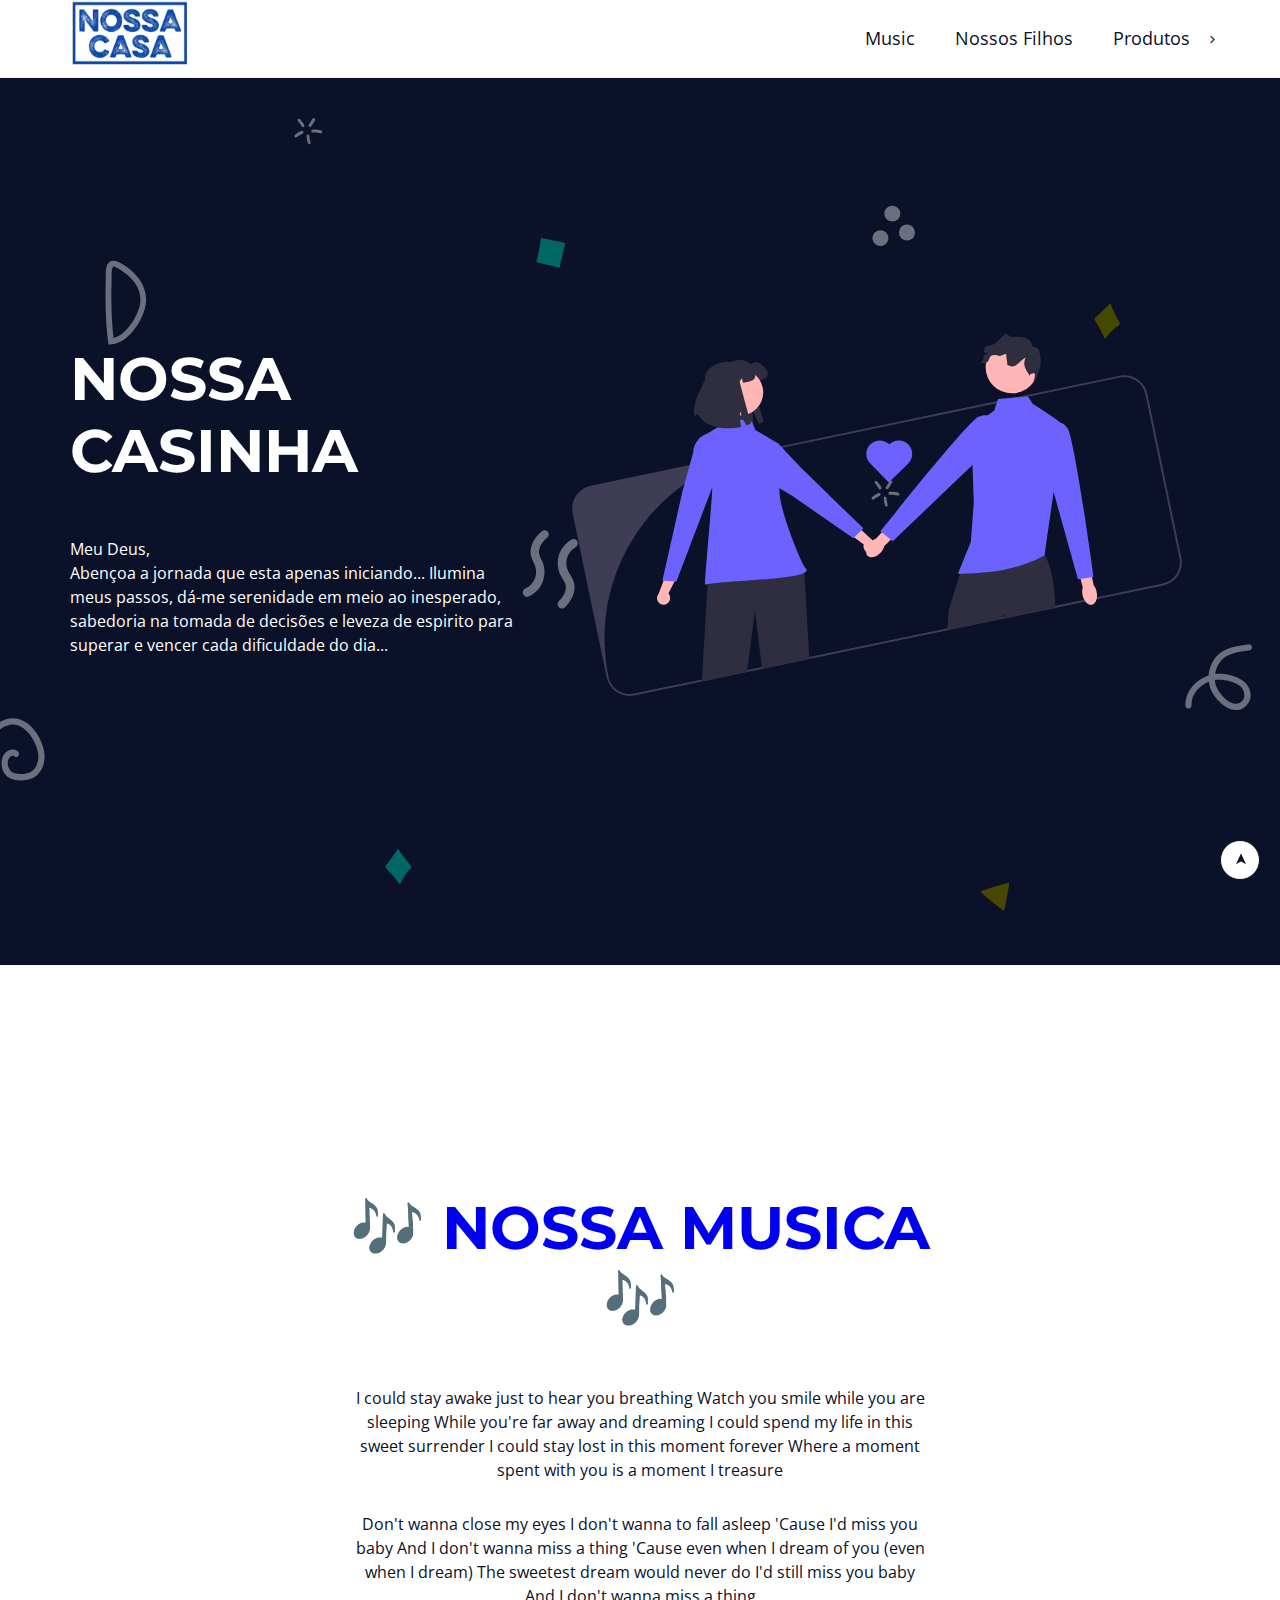
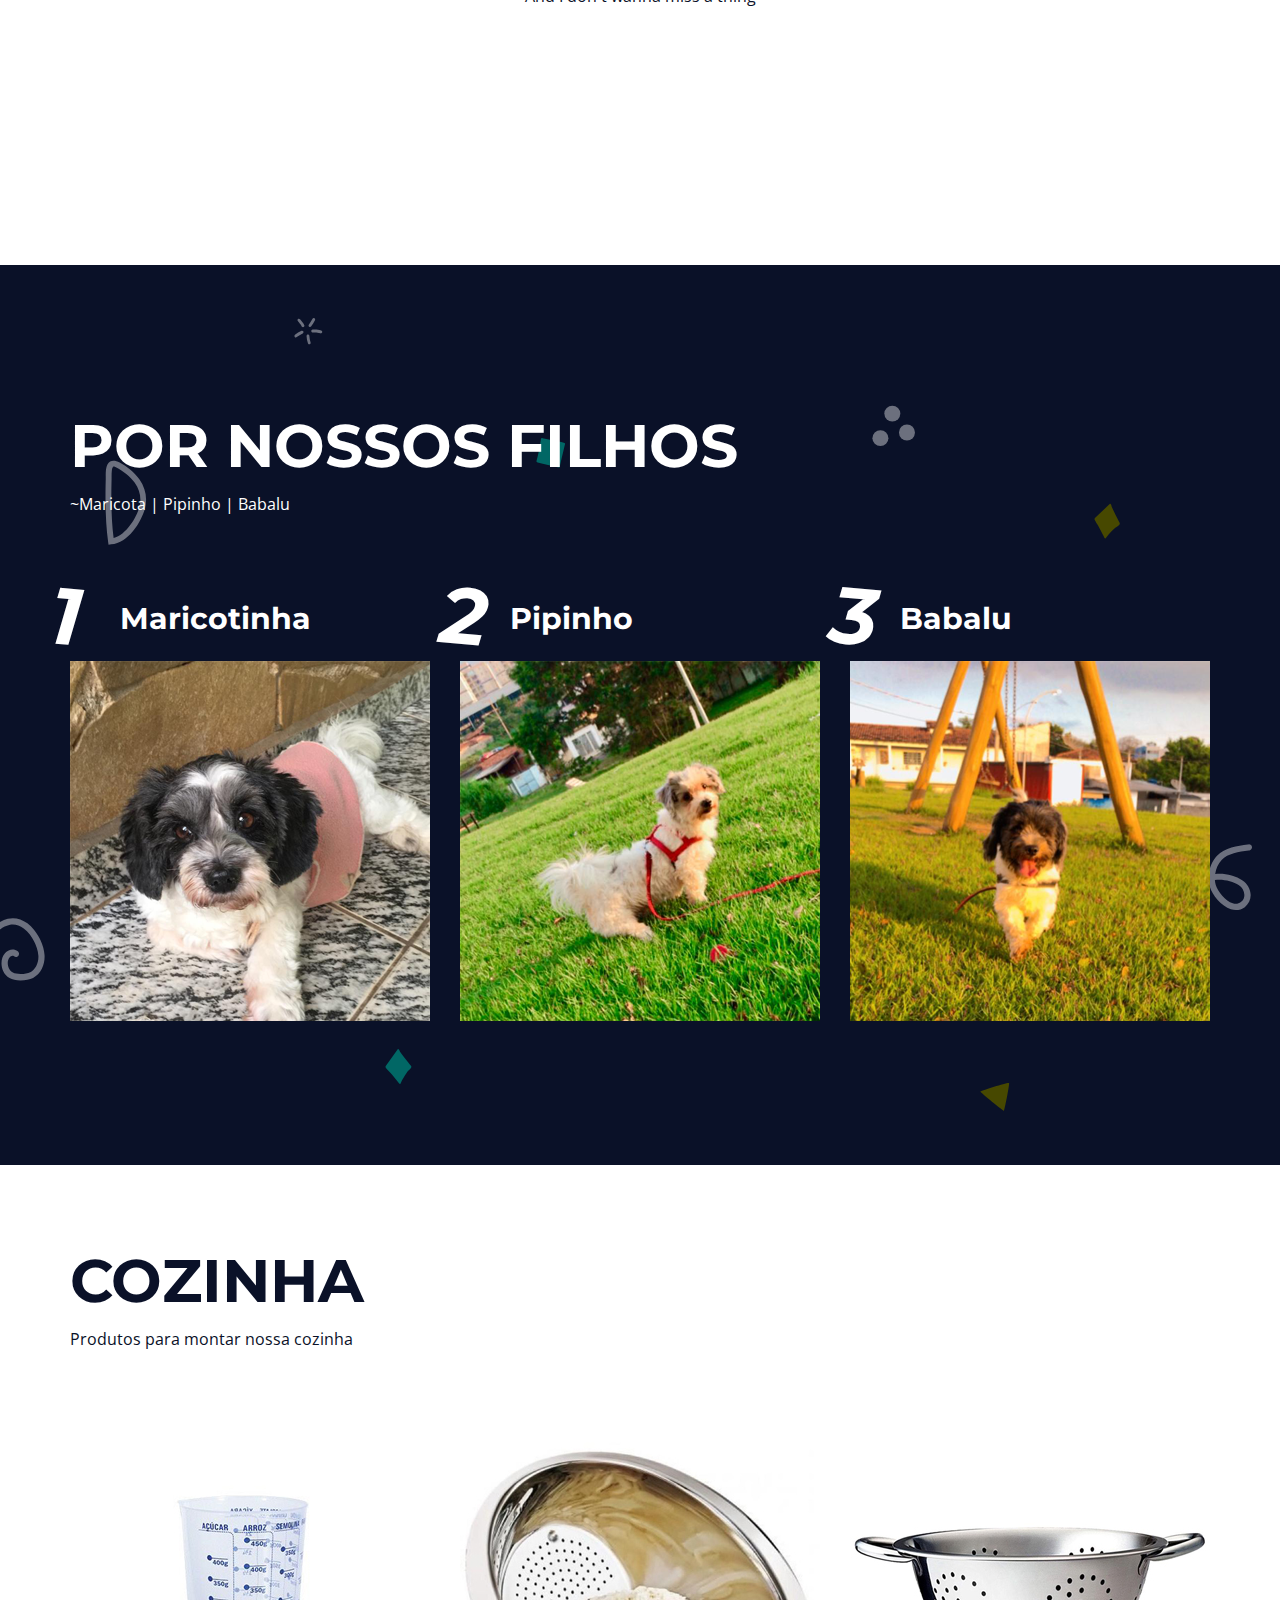
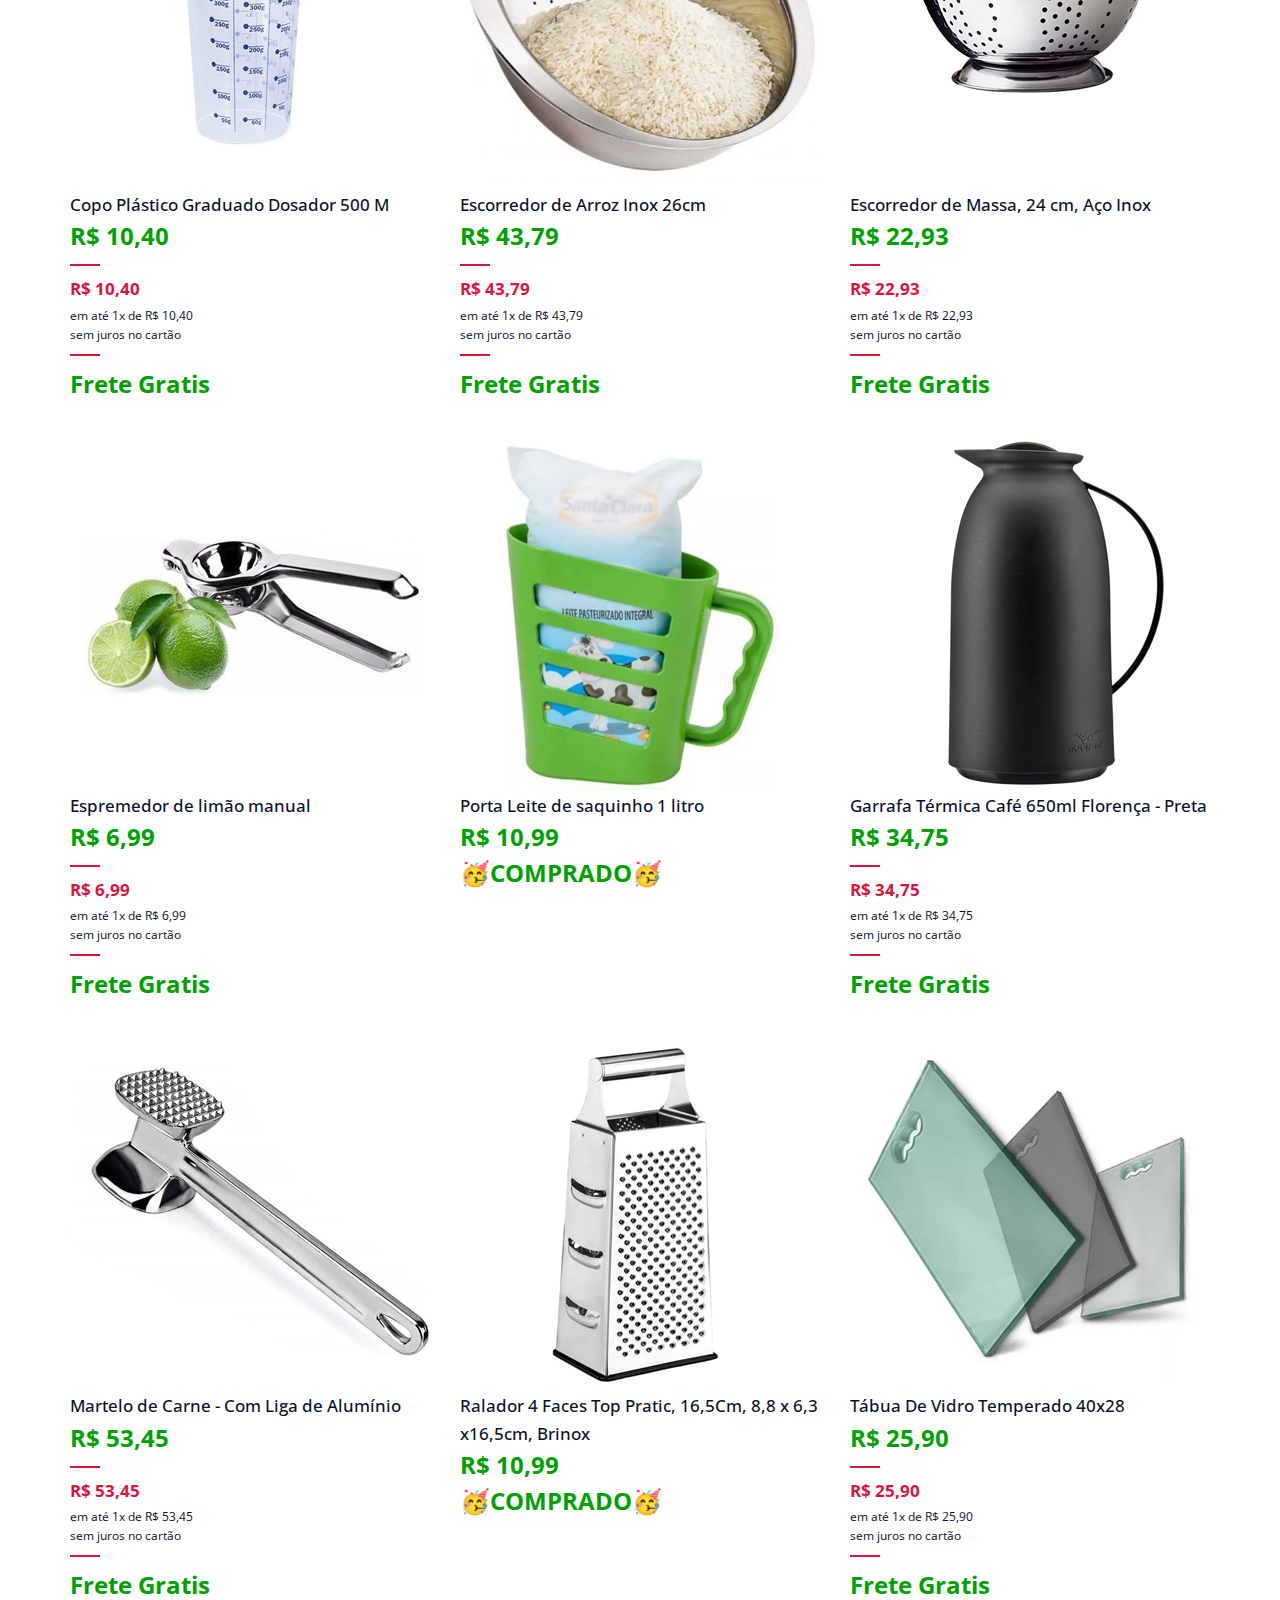
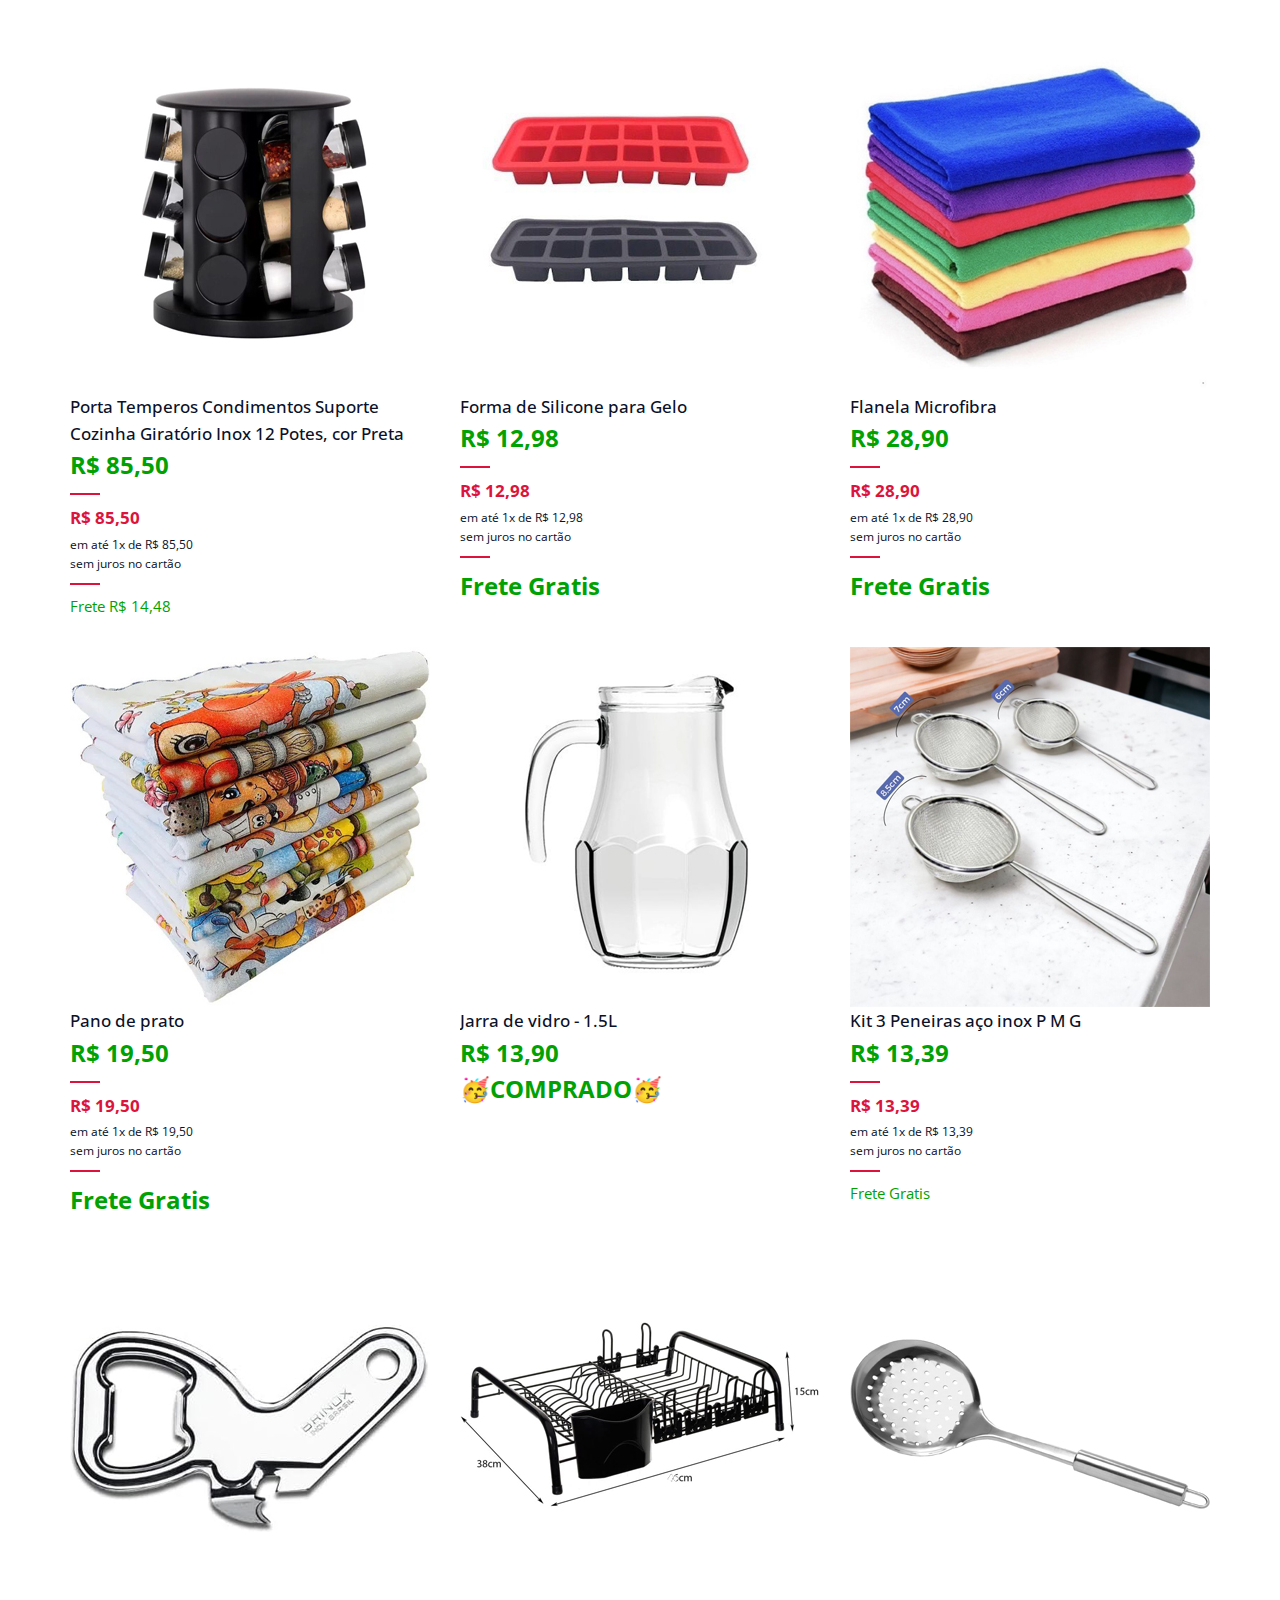
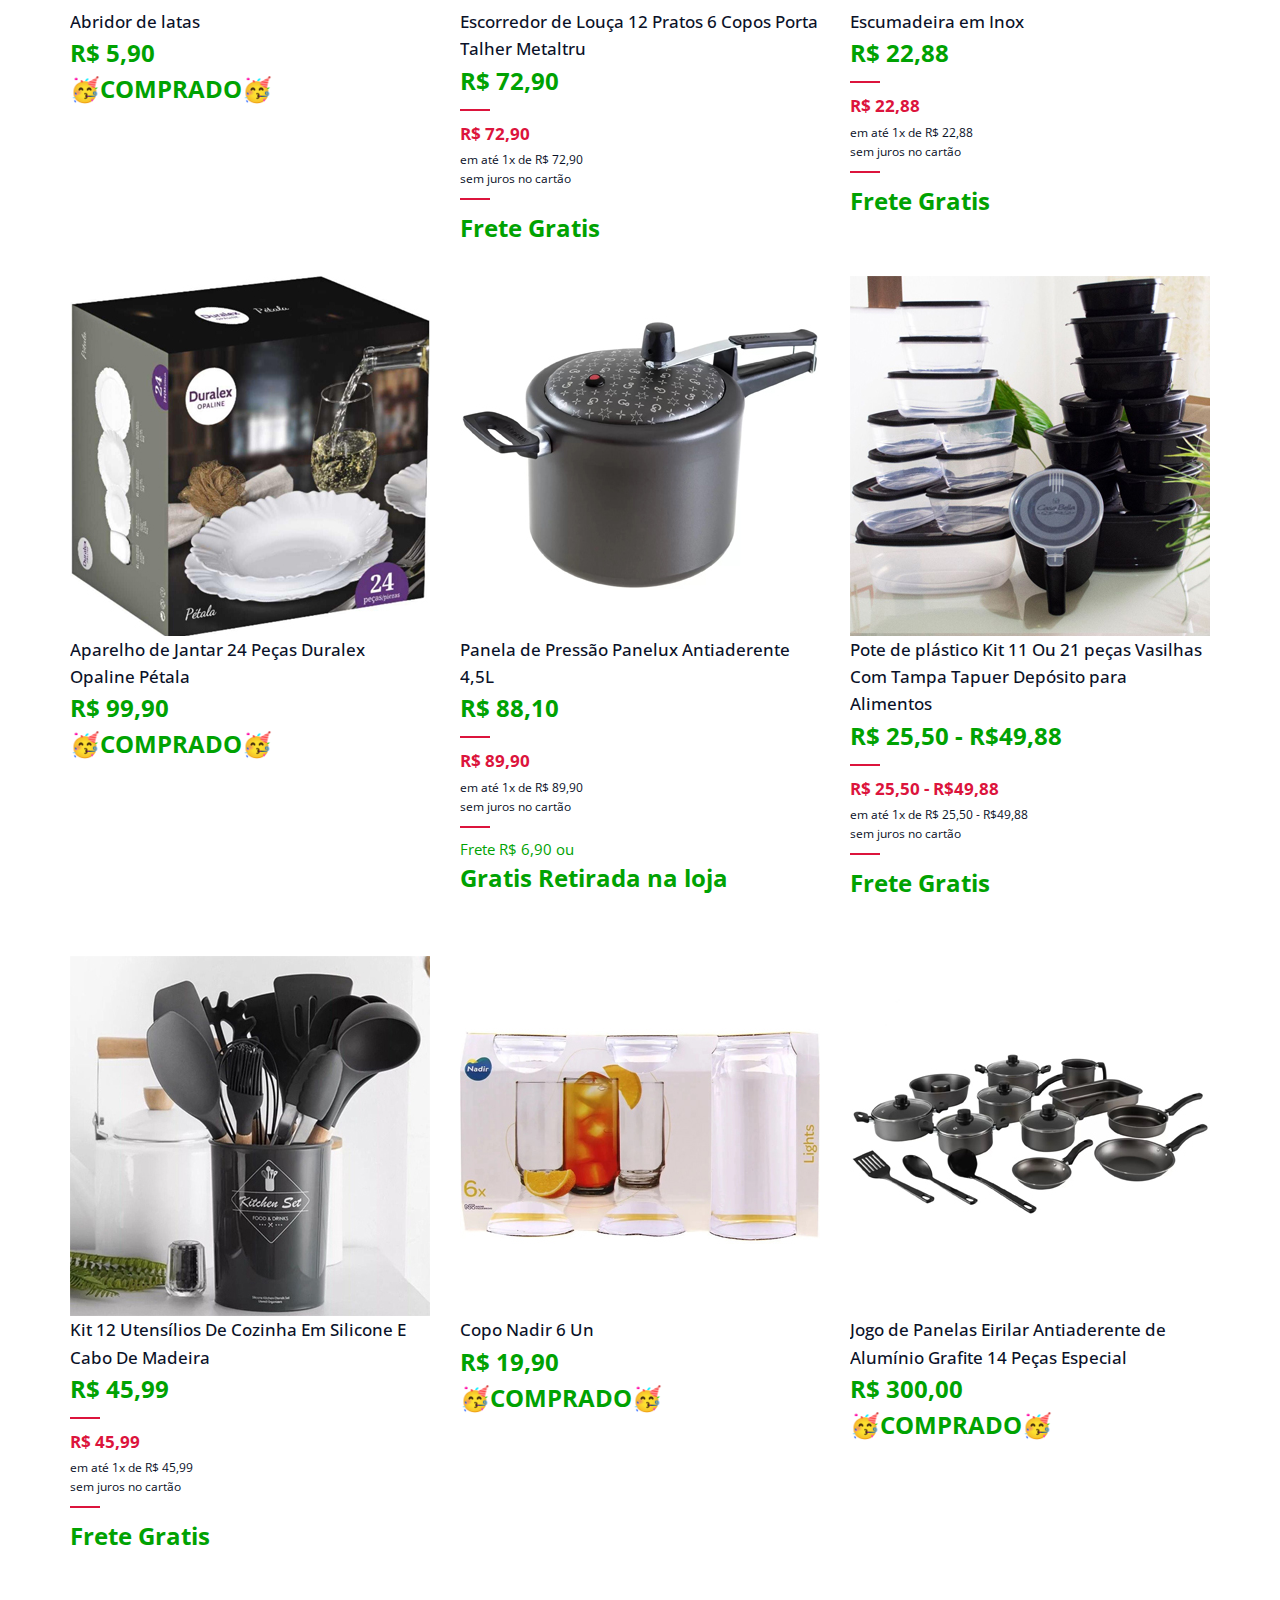
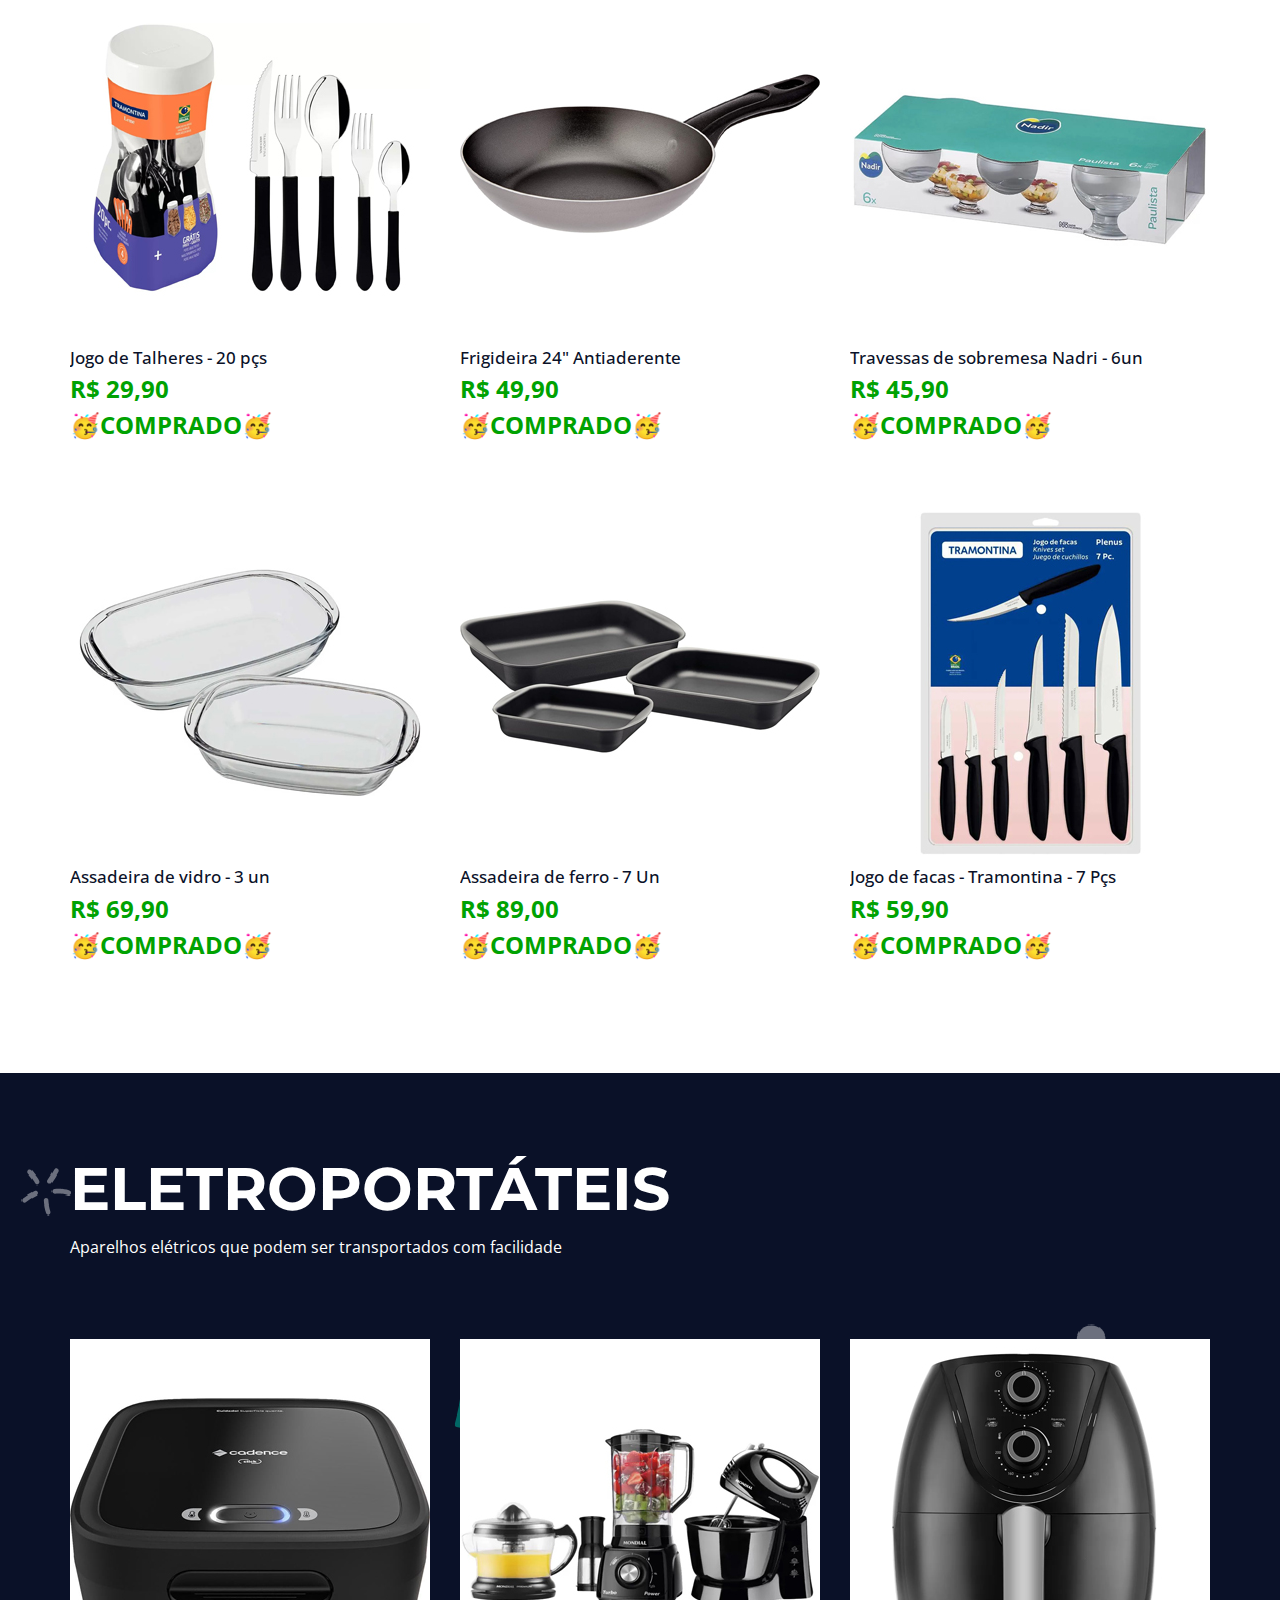
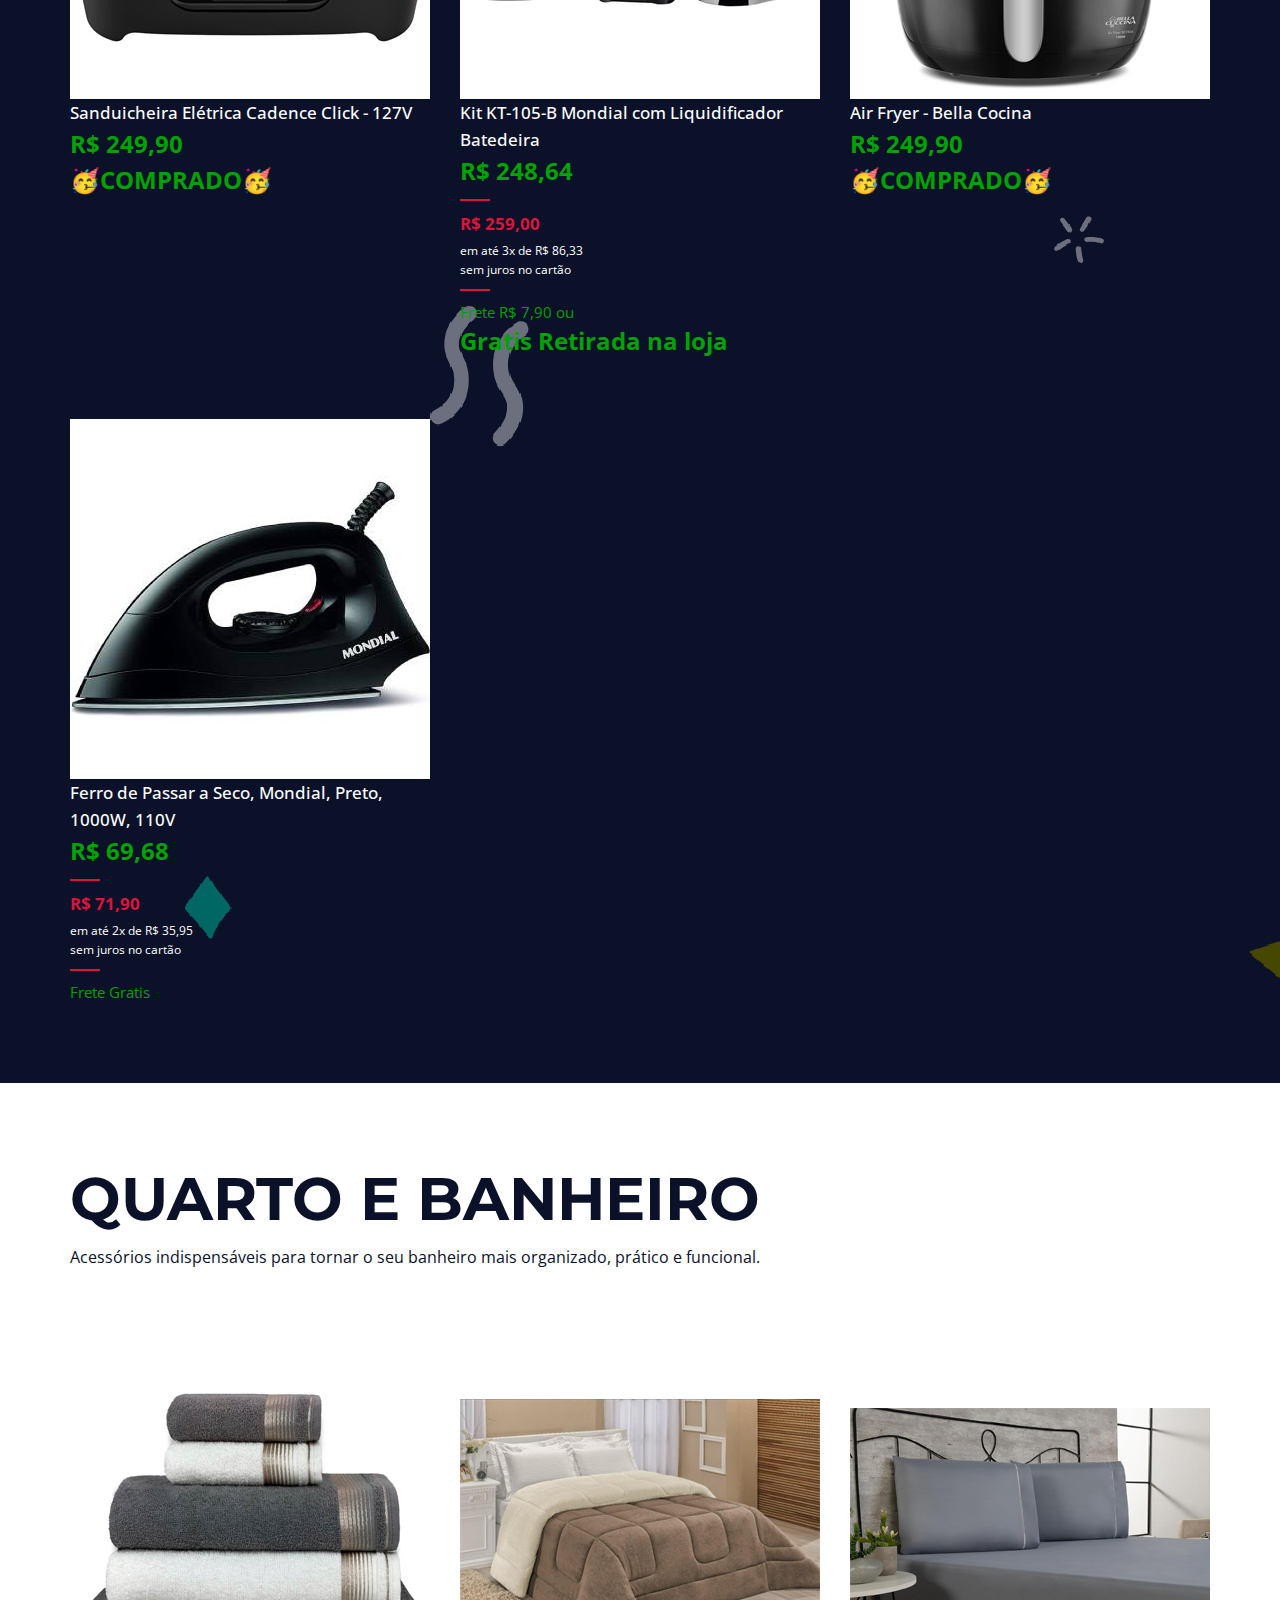
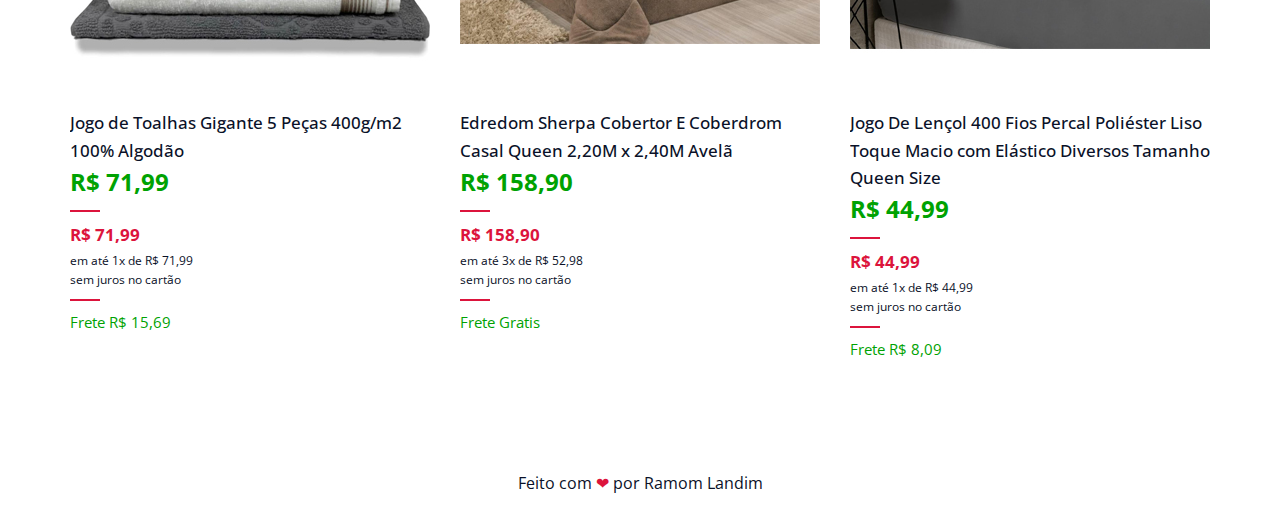
==== commit cb34d214: "Sanduicheira" ====
--- a/Index.html
+++ b/Index.html
@@ -11,7 +11,8 @@
         href="https://fonts.googleapis.com/css2?family=Montserrat:ital,wght@0,900;1,900&family=Open+Sans:ital,wght@0,300..800;1,300..800&display=swap"
         rel="stylesheet">
     <link href="https://fonts.googleapis.com/css2?family=Material+Symbols+Outlined" rel="stylesheet" />
-    <script src="https://code.jquery.com/jquery-3.7.1.js" integrity="sha256-eKhayi8LEQwp4NKxN+CfCh+3qOVUtJn3QNZ0TciWLP4=" crossorigin="anonymous"></script>
+    <script src="https://code.jquery.com/jquery-3.7.1.js"
+        integrity="sha256-eKhayi8LEQwp4NKxN+CfCh+3qOVUtJn3QNZ0TciWLP4=" crossorigin="anonymous"></script>
     <link rel="stylesheet" href="assets/CSS/variables.css">
     <link rel="stylesheet" href="assets/CSS/elements.css">
     <link rel="stylesheet" href="assets/CSS/classes.css">
@@ -34,9 +35,9 @@
                     <li class="itens-menu"><a href="#music">Music</a></li>
                     <li class="itens-menu"><a href="#grid-one">Nossos Filhos</a></li>
                     <li><a class="produtos">Produtos <span class="material-symbols-outlined seta">
-                        chevron_right</span></a>
+                                chevron_right</span></a>
                         <ul class="tipos-produtos">
-                            <li ><a href="#cozinha" class="itens-menu itens-sub-menu">Cozinha</a></li>
+                            <li><a href="#cozinha" class="itens-menu itens-sub-menu">Cozinha</a></li>
                             <li><a href="#eltro" class="itens-menu itens-sub-menu">Eletroportáteis</a></li>
                             <li><a href="#banho" class="itens-menu itens-sub-menu">Quarto e Banheiro</a></li>
                         </ul>
@@ -259,8 +260,7 @@
                 <div> <!--Suporte para leite-->
                     <div class="gallery-img">
                         <a href="#cozinha">
-                            <img src="assets/img/produtos/suporte_leite.jpeg"
-                                alt="Porta Leite de saquinho 1 litro">
+                            <img src="assets/img/produtos/suporte_leite.jpeg" alt="Porta Leite de saquinho 1 litro">
                         </a>
                     </div>
 
@@ -283,7 +283,8 @@
                     <div class="gallery-img">
                         <a href="https://shopee.com.br/Garrafa-T%C3%A9rmica-Caf%C3%A9-650ml-Floren%C3%A7a-Termica-Floren%C3%A7a-de-650ml-Unitermi-i.244683366.16485905483?sp_atk=11078622-d2e8-46a0-bed2-059b8cfea325&xptdk=11078622-d2e8-46a0-bed2-059b8cfea325"
                             target="_blank">
-                            <img src="assets/img/produtos/garrafa_termica.jpeg" alt="Garrafa Térmica Café 650ml Florença - Preta">
+                            <img src="assets/img/produtos/garrafa_termica.jpeg"
+                                alt="Garrafa Térmica Café 650ml Florença - Preta">
                         </a>
                     </div>
 
@@ -351,12 +352,14 @@
                     <div class="gallery-img">
                         <a href="https://www.amazon.com.br/Ralador-Faces-Top-Pratic-Brinox/dp/B08PHZT2PC/ref=asc_df_B08PHZT2PC/?tag=googleshopp00-20&linkCode=df0&hvadid=379699132246&hvpos=&hvnetw=g&hvrand=2292878776224101393&hvpone=&hvptwo=&hvqmt=&hvdev=c&hvdvcmdl=&hvlocint=&hvlocphy=9100213&hvtargid=pla-1394300798158&psc=1&mcid=2f5d2ea2cedc327bb7d4336e383e2801"
                             target="_blank">
-                            <img src="assets/img/produtos/ralador.jpeg" alt="Ralador 4 Faces Top Pratic, 16,5Cm, 8,8 x 6,3 x16,5cm, Brinox">
-                        </a>
-                    </div>
-
-                    <div class="">
-                        <p class="jss149 jss150 MuiTypography-h6">Ralador 4 Faces Top Pratic, 16,5Cm, 8,8 x 6,3 x16,5cm, Brinox</p>
+                            <img src="assets/img/produtos/ralador.jpeg"
+                                alt="Ralador 4 Faces Top Pratic, 16,5Cm, 8,8 x 6,3 x16,5cm, Brinox">
+                        </a>
+                    </div>
+
+                    <div class="">
+                        <p class="jss149 jss150 MuiTypography-h6">Ralador 4 Faces Top Pratic, 16,5Cm, 8,8 x 6,3 x16,5cm,
+                            Brinox</p>
                         <div class="">
                             <div class="jss169">
                                 <div class="jss164">
@@ -374,8 +377,7 @@
                     <div class="gallery-img">
                         <a href="https://shopee.com.br/T%C3%A1bua-De-Vidro-Temperado-40x28-Churrasco-Carne-Cozinha-Vidro-i.550463455.8696703659?sp_atk=b100a1f7-6c49-439f-ab31-51d24191156e&xptdk=b100a1f7-6c49-439f-ab31-51d24191156e"
                             target="_blank">
-                            <img src="assets/img/produtos/Tabua de vidro.jpg"
-                                alt="Tábua De Vidro Temperado 40x28">
+                            <img src="assets/img/produtos/Tabua de vidro.jpg" alt="Tábua De Vidro Temperado 40x28">
                         </a>
                     </div>
 
@@ -415,7 +417,8 @@
                     </div>
 
                     <div class="">
-                        <p class="jss149 jss150 MuiTypography-h6">Porta Temperos Condimentos Suporte Cozinha Giratório Inox 12 Potes, cor Preta</p>
+                        <p class="jss149 jss150 MuiTypography-h6">Porta Temperos Condimentos Suporte Cozinha Giratório
+                            Inox 12 Potes, cor Preta</p>
                         <div class="">
                             <div class="jss169">
                                 <div class="jss164">
@@ -624,12 +627,14 @@
                     <div class="gallery-img">
                         <a href="https://www.amazon.com.br/Escorredor-Lou%C3%A7a-Pratos-Talher-Metaltru/dp/B095NHGPNG/ref=asc_df_B095NHGPNG/?tag=googleshopp00-20&linkCode=df0&hvadid=555495720867&hvpos=&hvnetw=g&hvrand=1154045378721447410&hvpone=&hvptwo=&hvqmt=&hvdev=c&hvdvcmdl=&hvlocint=&hvlocphy=1001778&hvtargid=pla-1461408511415&psc=1&mcid=dc438d2ee9303510a2230d192ff3f2bb"
                             target="_blank">
-                            <img src="assets/img/produtos/Escorredor-louca.jpg" alt="Escorredor de Louça 12 Pratos 6 Copos Porta Talher Metaltru">
-                        </a>
-                    </div>
-
-                    <div class="">
-                        <p class="jss149 jss150 MuiTypography-h6">Escorredor de Louça 12 Pratos 6 Copos Porta Talher Metaltru</p>
+                            <img src="assets/img/produtos/Escorredor-louca.jpg"
+                                alt="Escorredor de Louça 12 Pratos 6 Copos Porta Talher Metaltru">
+                        </a>
+                    </div>
+
+                    <div class="">
+                        <p class="jss149 jss150 MuiTypography-h6">Escorredor de Louça 12 Pratos 6 Copos Porta Talher
+                            Metaltru</p>
                         <div class="">
                             <div class="jss169">
                                 <div class="jss164">
@@ -658,8 +663,7 @@
                     <div class="gallery-img">
                         <a href="https://www.amazon.com.br/Escumadeira-Mimo-Style-ASA3-Prata/dp/B076JHQHP2/ref=asc_df_B076JHQHP2/?tag=googleshopp00-20&linkCode=df0&hvadid=379805758976&hvpos=&hvnetw=g&hvrand=706999788996932963&hvpone=&hvptwo=&hvqmt=&hvdev=c&hvdvcmdl=&hvlocint=&hvlocphy=1001778&hvtargid=pla-895921915640&psc=1&mcid=4c0d78baeca63dbe86ccebb7539c9635"
                             target="_blank">
-                            <img src="assets/img/produtos/escumadeira-ferro.jpg"
-                                alt="Escumadeira em Inox">
+                            <img src="assets/img/produtos/escumadeira-ferro.jpg" alt="Escumadeira em Inox">
                         </a>
                     </div>
 
@@ -693,7 +697,8 @@
                     <div class="gallery-img">
                         <a href="https://www.amazon.com.br/Aparelho-Jantar-Duralex-Opaline-P%C3%A9tala/dp/B07RY21VXF/ref=asc_df_B07RY21VXF/?tag=googleshopp00-20&linkCode=df0&hvadid=379685432325&hvpos=&hvnetw=g&hvrand=2436193414585865602&hvpone=&hvptwo=&hvqmt=&hvdev=c&hvdvcmdl=&hvlocint=&hvlocphy=1001778&hvtargid=pla-851364483540&psc=1&mcid=552a6427d5643dd5be7a88e50163dbbf"
                             target="_blank">
-                            <img src="assets/img/produtos/pratos.jpeg" alt="Aparelho de Jantar 24 Peças Duralex Opaline Pétala">
+                            <img src="assets/img/produtos/pratos.jpeg"
+                                alt="Aparelho de Jantar 24 Peças Duralex Opaline Pétala">
                         </a>
                     </div>
 
@@ -752,12 +757,14 @@
                     <div class="gallery-img">
                         <a href="https://shopee.com.br/product/341593743/22329179939?srsltid=AfmBOor-ff5BhHTE5WMa0JomwBpXDsUgn3i6qTz-Cf3lnJOxBN4KcAvcZmQ"
                             target="_blank">
-                            <img src="assets/img/produtos/potes_plasticos.jpeg" alt="Pote de plástico Kit 11 Ou 21 peças Vasilhas Com Tampa Tapuer Depósito para Alimentos">
-                        </a>
-                    </div>
-
-                    <div class="">
-                        <p class="jss149 jss150 MuiTypography-h6">Pote de plástico Kit 11 Ou 21 peças Vasilhas Com Tampa Tapuer Depósito para Alimentos</p>
+                            <img src="assets/img/produtos/potes_plasticos.jpeg"
+                                alt="Pote de plástico Kit 11 Ou 21 peças Vasilhas Com Tampa Tapuer Depósito para Alimentos">
+                        </a>
+                    </div>
+
+                    <div class="">
+                        <p class="jss149 jss150 MuiTypography-h6">Pote de plástico Kit 11 Ou 21 peças Vasilhas Com Tampa
+                            Tapuer Depósito para Alimentos</p>
                         <div class="">
                             <div class="jss169">
                                 <div class="jss164">
@@ -767,8 +774,8 @@
                             <div class="jss154"></div>
                             <div class="jss169">
                                 <div class="jss164">
-                                    <div class="jss179">R$&nbsp;25,50 - R$49,88</div><span class="jss181 jss182">em até 1x de<span
-                                            class="jss183">
+                                    <div class="jss179">R$&nbsp;25,50 - R$49,88</div><span class="jss181 jss182">em até
+                                        1x de<span class="jss183">
                                             R$&nbsp;25,50 - R$49,88</span></span>
                                     <div class="jss181 jss182">sem juros no cartão</div>
                                     <div class="jss154"></div>
@@ -792,7 +799,8 @@
                     </div>
 
                     <div class="">
-                        <p class="jss149 jss150 MuiTypography-h6">Kit 12 Utensílios De Cozinha Em Silicone E Cabo De Madeira</p>
+                        <p class="jss149 jss150 MuiTypography-h6">Kit 12 Utensílios De Cozinha Em Silicone E Cabo De
+                            Madeira</p>
                         <div class="">
                             <div class="jss169">
                                 <div class="jss164">
@@ -848,7 +856,8 @@
                     </div>
 
                     <div class="">
-                        <p class="jss149 jss150 MuiTypography-h6">Jogo de Panelas Eirilar Antiaderente de Alumínio Grafite 14 Peças Especial</p>
+                        <p class="jss149 jss150 MuiTypography-h6">Jogo de Panelas Eirilar Antiaderente de Alumínio
+                            Grafite 14 Peças Especial</p>
                         <div class="">
                             <div class="jss169">
                                 <div class="jss164">
@@ -865,7 +874,8 @@
                 <div> <!--Talheres-->
                     <div class="gallery-img">
                         <a href="#">
-                            <img src="assets/img/produtos/talheres.jpg" alt="Jogo de Talheres Tramontina Leme Faqueiro 20 pçs">
+                            <img src="assets/img/produtos/talheres.jpg"
+                                alt="Jogo de Talheres Tramontina Leme Faqueiro 20 pçs">
                         </a>
                     </div>
 
@@ -954,8 +964,7 @@
                 <div> <!--Assadeira - Ferro-->
                     <div class="gallery-img">
                         <a href="#">
-                            <img src="assets/img/produtos/Assadeira-ferro.jpg"
-                                alt="Assadeira de ferro - 7 Un">
+                            <img src="assets/img/produtos/Assadeira-ferro.jpg" alt="Assadeira de ferro - 7 Un">
                         </a>
                     </div>
 
@@ -1009,7 +1018,8 @@
                     <div class="gallery-img">
                         <a href="https://www.americanas.com.br/produto/7463834589/sanduicheira-eletrica-cadence-click?epar=bp_pl_px_go_pmax_ep_o2o&sellerId=33014556000196&opn=YSMESP&gclsrc=aw.ds&gad_source=1&gclid=CjwKCAiAi6uvBhADEiwAWiyRdlthb_i0zWCGFJ9qouBC2wi0QVCZ44P8WEJTS5CPyJOUFIMqsCak6RoCZtkQAvD_BwE&cor=Preto&voltagem=110V&condition=NEW"
                             target="_blank">
-                            <img src="assets/img/produtos/sanduicheira.jpg" alt="Sanduicheira Elétrica Cadence Click - 127V">
+                            <img src="assets/img/produtos/sanduicheira.jpg"
+                                alt="Sanduicheira Elétrica Cadence Click - 127V">
                         </a>
                     </div>
 
@@ -1018,23 +1028,11 @@
                         <div class="">
                             <div class="jss169">
                                 <div class="jss164">
-                                    <div class="jss152">R$&nbsp;99,90 - 127,90</div>
-                                </div>
-                            </div>
-                            <div class="jss154"></div>
-                            <div class="jss169">
-                                <div class="jss164">
-                                    <div class="jss179">R$&nbsp;99,90 - 127,90</div><span class="jss191 jss182">em até 2x de<span
-                                            class="jss183">
-                                            R$&nbsp;49,90</span></span>
-                                    <div class="jss191 jss182">sem juros no cartão</div>
-                                    <div class="jss154"></div>
-                                    <div class="jss151 jss177">Frete R$ 9,90 ou <br>
-                                        <P class="jss152">Gratis Retirada na loja</P>
-                                    </div>
-                                    <div class="jss155"></div>
-                                </div>
-                            </div>
+                                    <div class="jss152">R$&nbsp;249,90</div>
+                                    <P class="jss152">🥳COMPRADO🥳</P>
+                                </div>
+                            </div>
+                            <div class="jss155"></div>
                         </div>
                     </div>
                 </div>
@@ -1043,7 +1041,8 @@
                     <div class="gallery-img">
                         <a href="https://www.magazineluiza.com.br/kit-kt-105-b-mondial-com-liquidificador-batedeira-espremedor/p/023004200/ep/elkp/?&force=4&seller_id=magazineluiza&utm_source=google&utm_medium=pla&utm_campaign=&partner_id=74275&gclsrc=aw.ds&gad_source=1&gclid=CjwKCAiAi6uvBhADEiwAWiyRdidq7LR7_GJ7DcGg3kgewI_iUyw0E0fLyNYduttSYSPNHnBR2wn7BhoCFQwQAvD_BwE"
                             target="_blank">
-                            <img src="assets/img/produtos/liquidificador.jpg" alt="Kit KT-105-B Mondial com Liquidificador Batedeira">
+                            <img src="assets/img/produtos/liquidificador.jpg"
+                                alt="Kit KT-105-B Mondial com Liquidificador Batedeira">
                         </a>
                     </div>
 
@@ -1058,8 +1057,8 @@
                             <div class="jss154"></div>
                             <div class="jss169">
                                 <div class="jss164">
-                                    <div class="jss179">R$&nbsp;259,00</div><span class="jss191 jss182">em até 3x de<span
-                                            class="jss183">
+                                    <div class="jss179">R$&nbsp;259,00</div><span class="jss191 jss182">em até 3x
+                                        de<span class="jss183">
                                             R$&nbsp;86,33</span></span>
                                     <div class="jss191 jss182">sem juros no cartão</div>
                                     <div class="jss154"></div>
@@ -1099,7 +1098,8 @@
                     <div class="gallery-img">
                         <a href="https://www.amazon.com.br/Ferro-Passar-Mondial-1000W-Preto/dp/B08SCF8C3M/ref=asc_df_B08SCF8C3M/?tag=googleshopp00-20&linkCode=df0&hvadid=405078179502&hvpos=&hvnetw=g&hvrand=729579335785901677&hvpone=&hvptwo=&hvqmt=&hvdev=c&hvdvcmdl=&hvlocint=&hvlocphy=9100204&hvtargid=pla-1271422364380&mcid=5f0c8bb4965e3b1b87b41829275696bf&th=1"
                             target="_blank">
-                            <img src="assets/img/produtos/Ferro-de-passar.jpg" alt="Ferro de Passar a Seco, Mondial, Preto, 1000W, 110V">
+                            <img src="assets/img/produtos/Ferro-de-passar.jpg"
+                                alt="Ferro de Passar a Seco, Mondial, Preto, 1000W, 110V">
                         </a>
                     </div>
 
@@ -1142,12 +1142,14 @@
                     <div class="gallery-img">
                         <a href="https://www.amazon.com.br/Jogo-Toalhas-Gigante-Pe%C3%A7as-Algod%C3%A3o/dp/B0C9MX1SLK/ref=asc_df_B0C9MX1SLK/?tag=googleshopp00-20&linkCode=df0&hvadid=647435839579&hvpos=&hvnetw=g&hvrand=7063810493450468385&hvpone=&hvptwo=&hvqmt=&hvdev=c&hvdvcmdl=&hvlocint=&hvlocphy=9100193&hvtargid=pla-2201331134148&mcid=647b1b064b4f326fae9686b7cb7283a1&th=1"
                             target="_blank">
-                            <img src="assets/img/produtos/Toalhas.jpg" alt="Jogo de Toalhas Gigante 5 Peças 400g/m2 100% Algodão">
-                        </a>
-                    </div>
-
-                    <div class="">
-                        <p class="jss149 jss150 MuiTypography-h6">Jogo de Toalhas Gigante 5 Peças 400g/m2 100% Algodão</p>
+                            <img src="assets/img/produtos/Toalhas.jpg"
+                                alt="Jogo de Toalhas Gigante 5 Peças 400g/m2 100% Algodão">
+                        </a>
+                    </div>
+
+                    <div class="">
+                        <p class="jss149 jss150 MuiTypography-h6">Jogo de Toalhas Gigante 5 Peças 400g/m2 100% Algodão
+                        </p>
                         <div class="">
                             <div class="jss169">
                                 <div class="jss164">
@@ -1174,12 +1176,14 @@
                     <div class="gallery-img">
                         <a href="https://www.amazon.com.br/Edredom-Sherpa-Cobertor-Coberdrom-Casal/dp/B0B7TW62XM/ref=asc_df_B0B7TW62XM/?tag=googleshopp00-20&linkCode=df0&hvadid=588458042620&hvpos=&hvnetw=g&hvrand=14189952650081833380&hvpone=&hvptwo=&hvqmt=&hvdev=c&hvdvcmdl=&hvlocint=&hvlocphy=9100193&hvtargid=pla-1911912833272&psc=1&mcid=d7a2b6d018ed30289945b8c2cecd8e3d"
                             target="_blank">
-                            <img src="assets/img/produtos/edredom.jpg" alt="Edredom Sherpa Cobertor E Coberdrom Casal Queen 2,20M x 2,40M Avelã">
-                        </a>
-                    </div>
-
-                    <div class="">
-                        <p class="jss149 jss150 MuiTypography-h6">Edredom Sherpa Cobertor E Coberdrom Casal Queen 2,20M x 2,40M Avelã</p>
+                            <img src="assets/img/produtos/edredom.jpg"
+                                alt="Edredom Sherpa Cobertor E Coberdrom Casal Queen 2,20M x 2,40M Avelã">
+                        </a>
+                    </div>
+
+                    <div class="">
+                        <p class="jss149 jss150 MuiTypography-h6">Edredom Sherpa Cobertor E Coberdrom Casal Queen 2,20M
+                            x 2,40M Avelã</p>
                         <div class="">
                             <div class="jss169">
                                 <div class="jss164">
@@ -1189,8 +1193,8 @@
                             <div class="jss154"></div>
                             <div class="jss169">
                                 <div class="jss164">
-                                    <div class="jss179">R$&nbsp;158,90</div><span class="jss181 jss182">em até 3x de<span
-                                            class="jss183">
+                                    <div class="jss179">R$&nbsp;158,90</div><span class="jss181 jss182">em até 3x
+                                        de<span class="jss183">
                                             R$&nbsp;52,98</span></span>
                                     <div class="jss181 jss182">sem juros no cartão</div>
                                     <div class="jss154"></div>
@@ -1206,12 +1210,14 @@
                     <div class="gallery-img">
                         <a href="https://www.amazon.com.br/Poli%C3%A9ster-El%C3%A1stico-Diversos-Tamanho-Solteiro/dp/B0CDN3NRP4/ref=asc_df_B0CDN3NRP4/?tag=googleshopp00-20&linkCode=df0&hvadid=647622509657&hvpos=&hvnetw=g&hvrand=16581718267552774124&hvpone=&hvptwo=&hvqmt=&hvdev=c&hvdvcmdl=&hvlocint=&hvlocphy=9100193&hvtargid=pla-2205345320781&psc=1&mcid=ad0adf7c2d0235239c7ddd57f7fc8fa9"
                             target="_blank">
-                            <img src="assets/img/produtos/lencol.jpg" alt="Jogo De Lençol 400 Fios Percal Poliéster Liso Toque Macio com Elástico Diversos Tamanho Solteiro Casal Queen King Size">
-                        </a>
-                    </div>
-
-                    <div class="">
-                        <p class="jss149 jss150 MuiTypography-h6">Jogo De Lençol 400 Fios Percal Poliéster Liso Toque Macio com Elástico Diversos Tamanho Queen Size</p>
+                            <img src="assets/img/produtos/lencol.jpg"
+                                alt="Jogo De Lençol 400 Fios Percal Poliéster Liso Toque Macio com Elástico Diversos Tamanho Solteiro Casal Queen King Size">
+                        </a>
+                    </div>
+
+                    <div class="">
+                        <p class="jss149 jss150 MuiTypography-h6">Jogo De Lençol 400 Fios Percal Poliéster Liso Toque
+                            Macio com Elástico Diversos Tamanho Queen Size</p>
                         <div class="">
                             <div class="jss169">
                                 <div class="jss164">
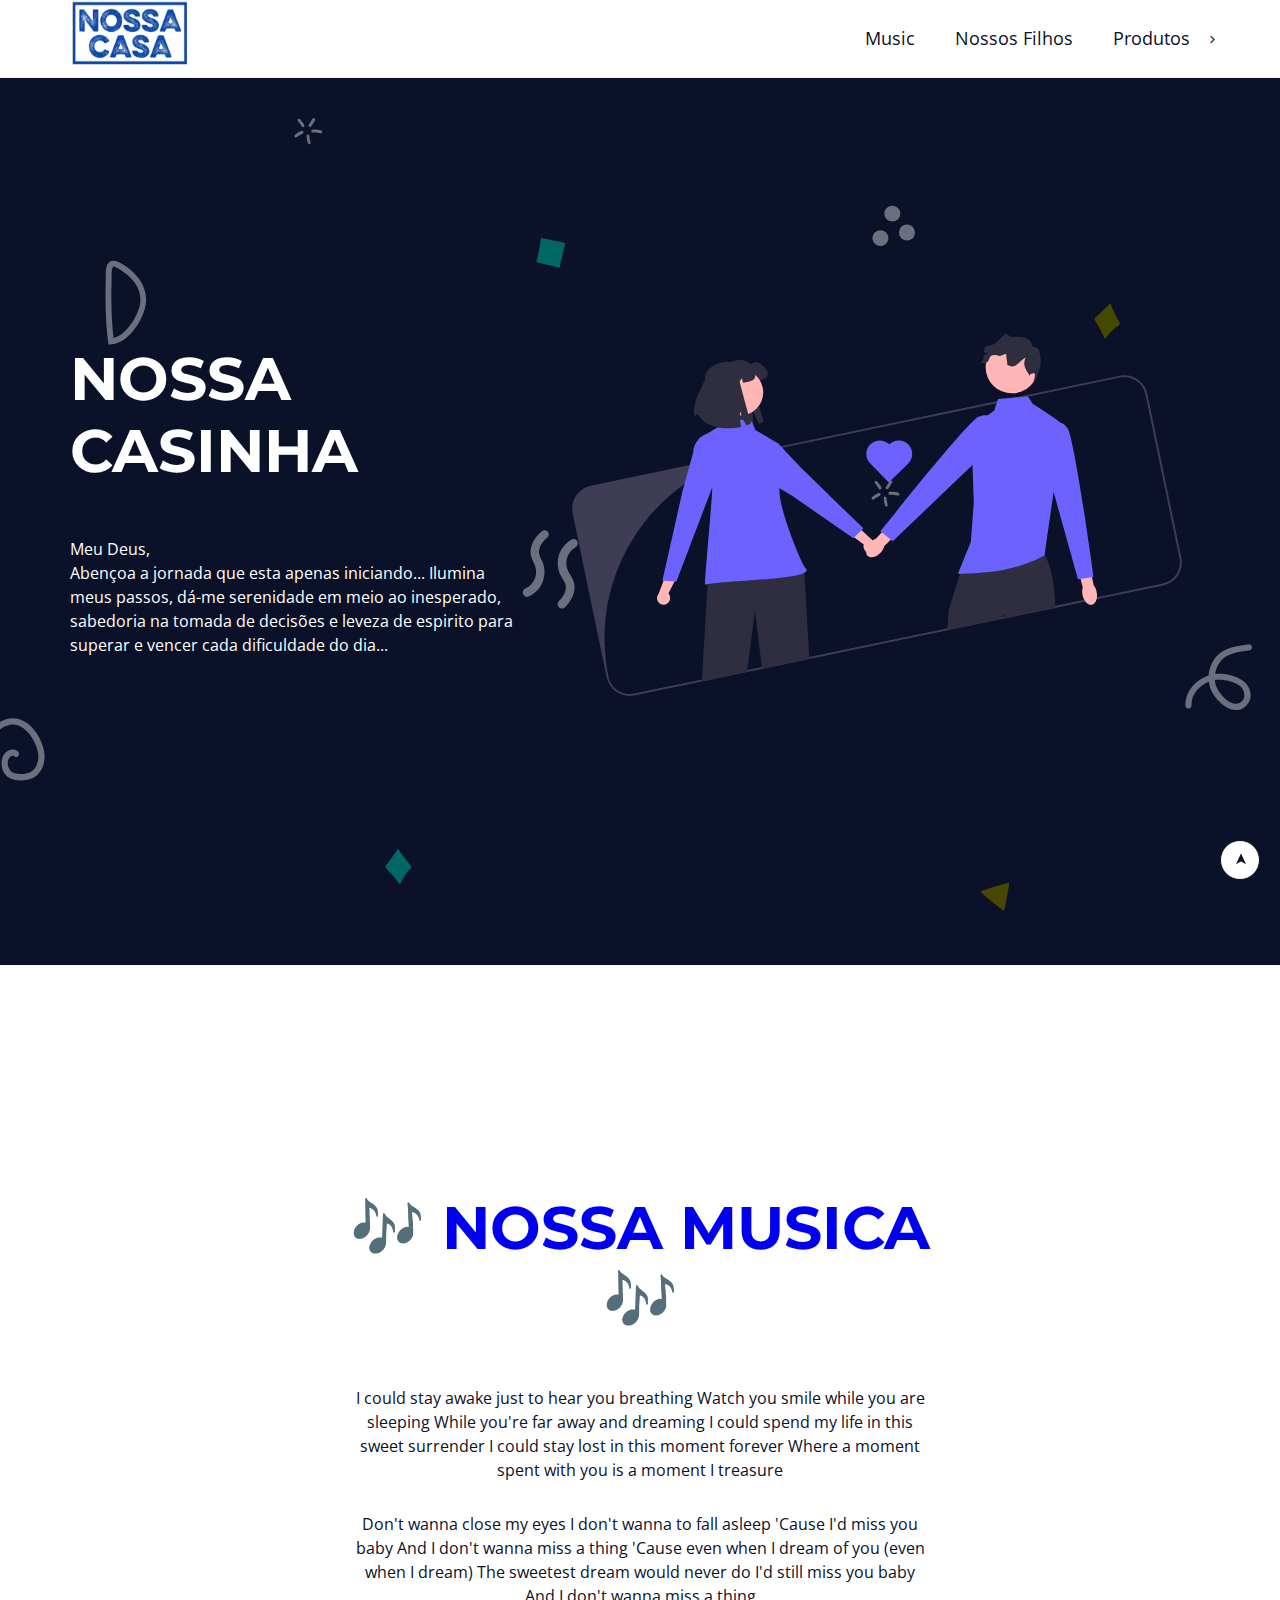
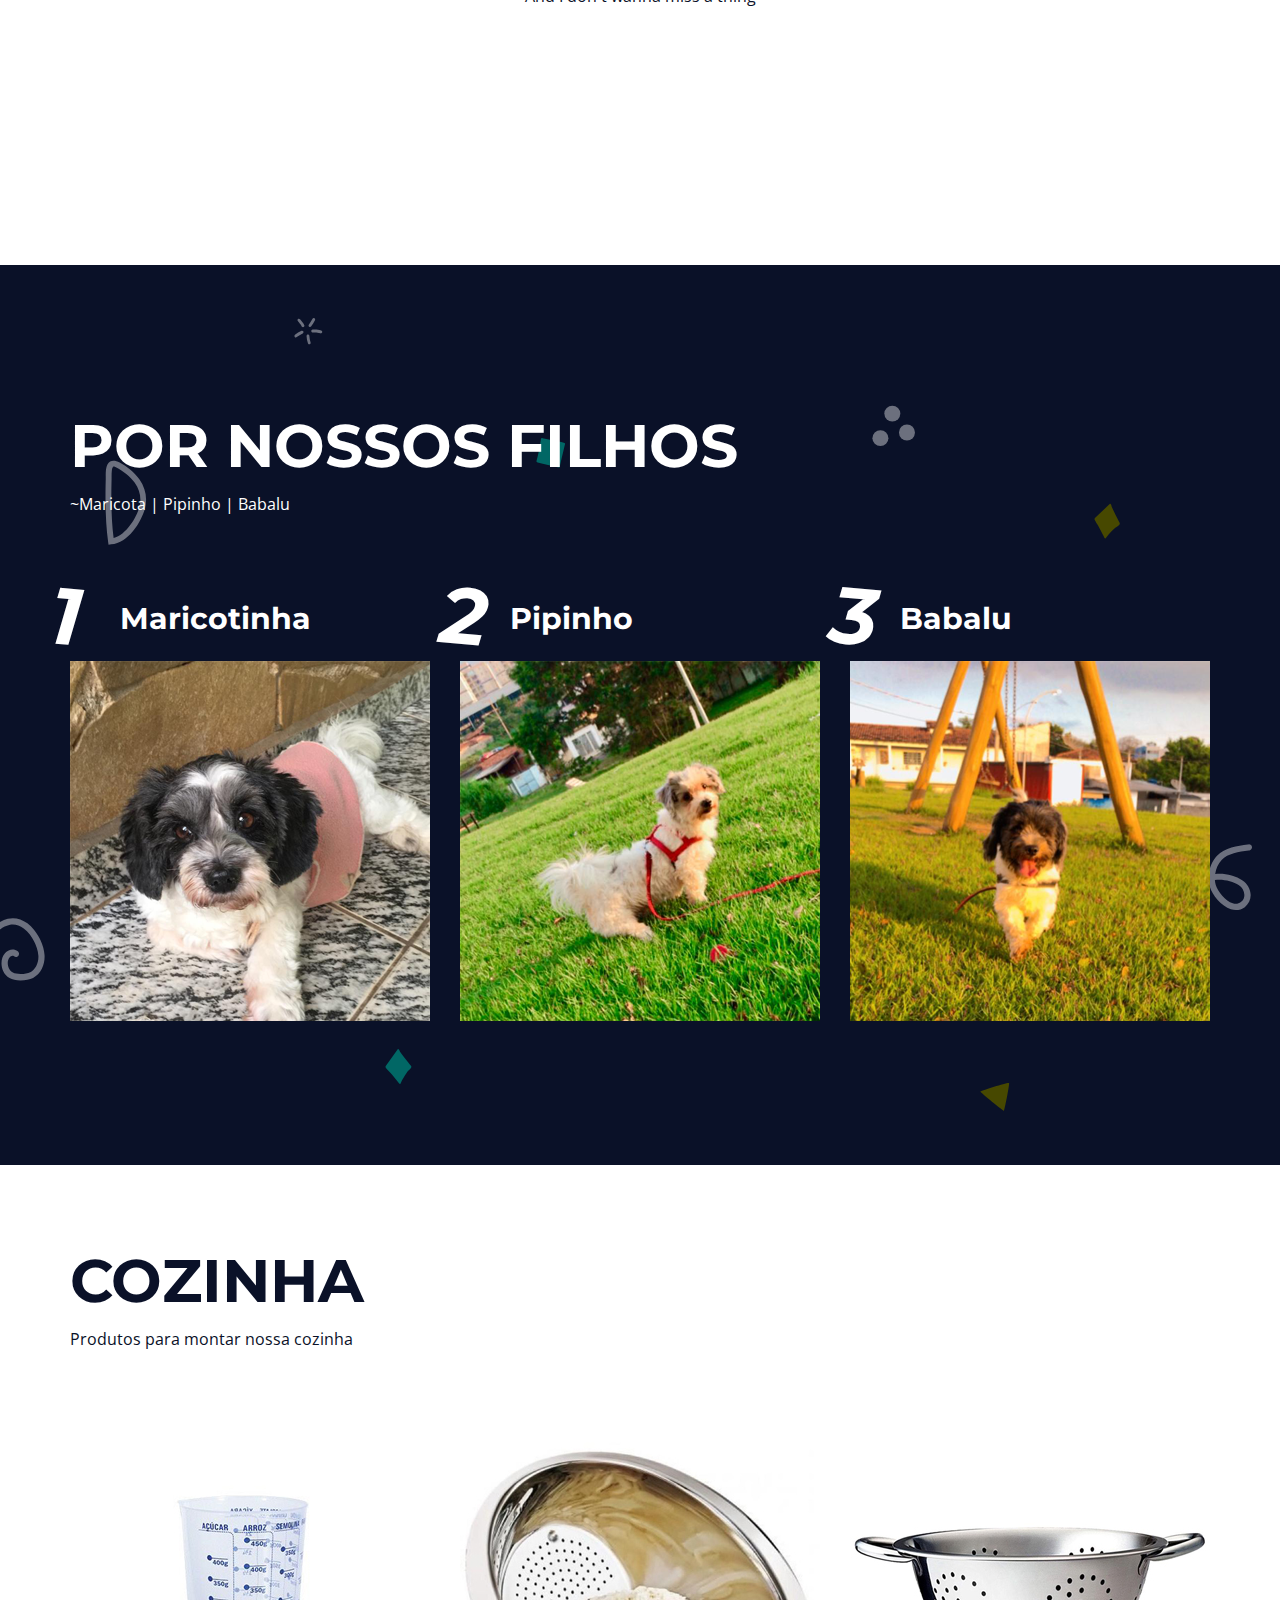
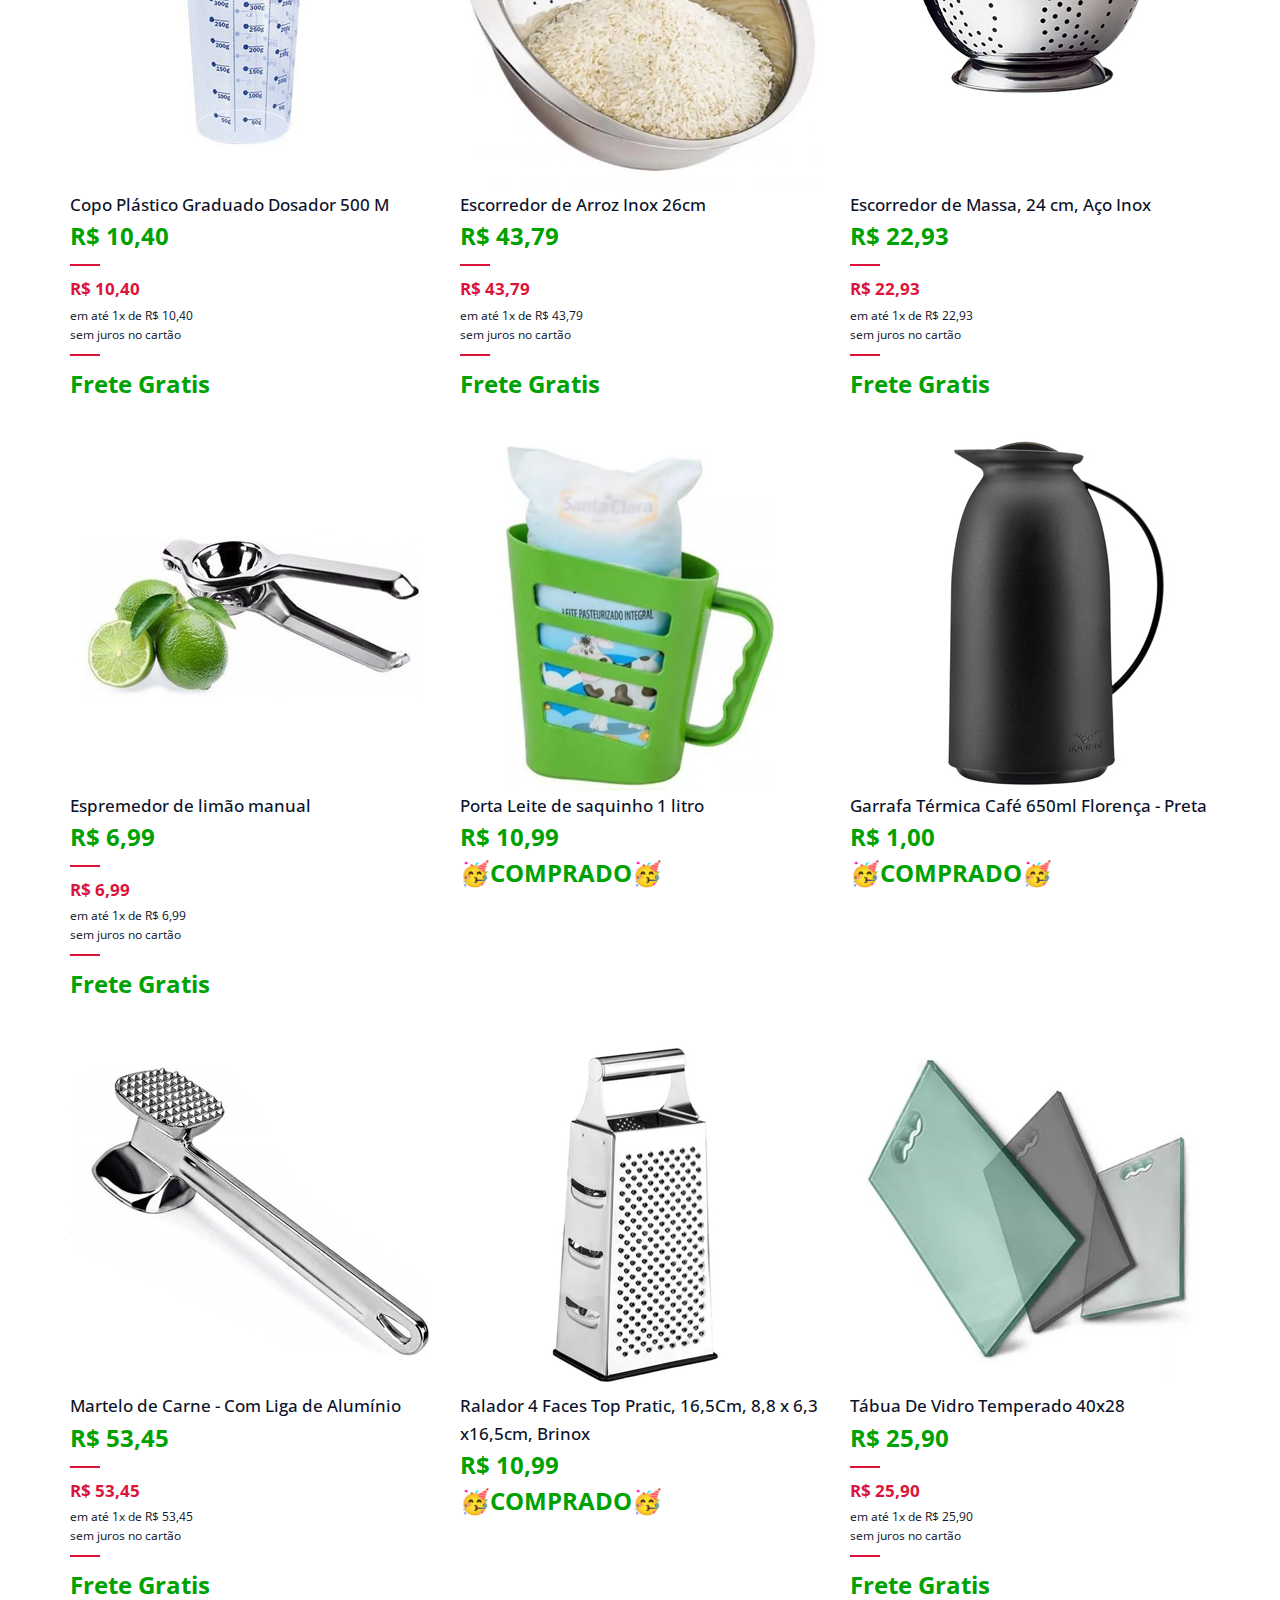
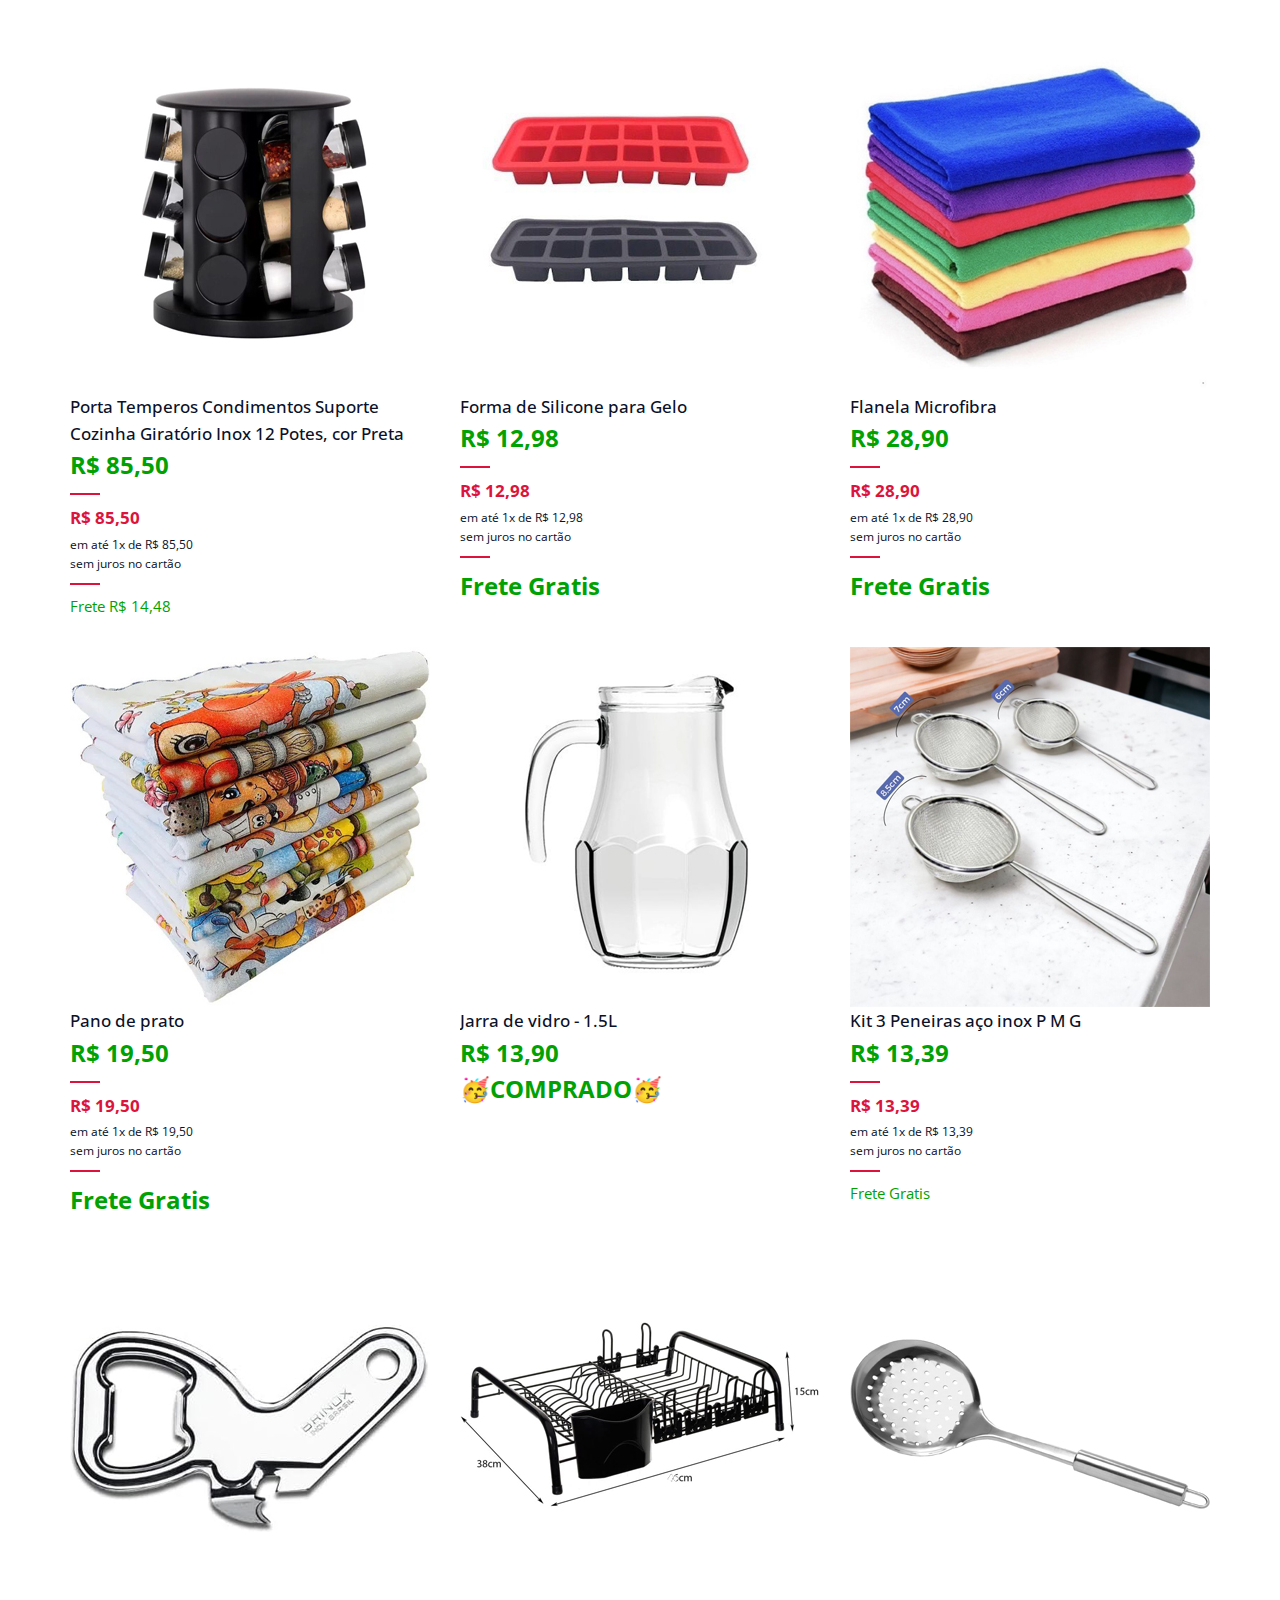
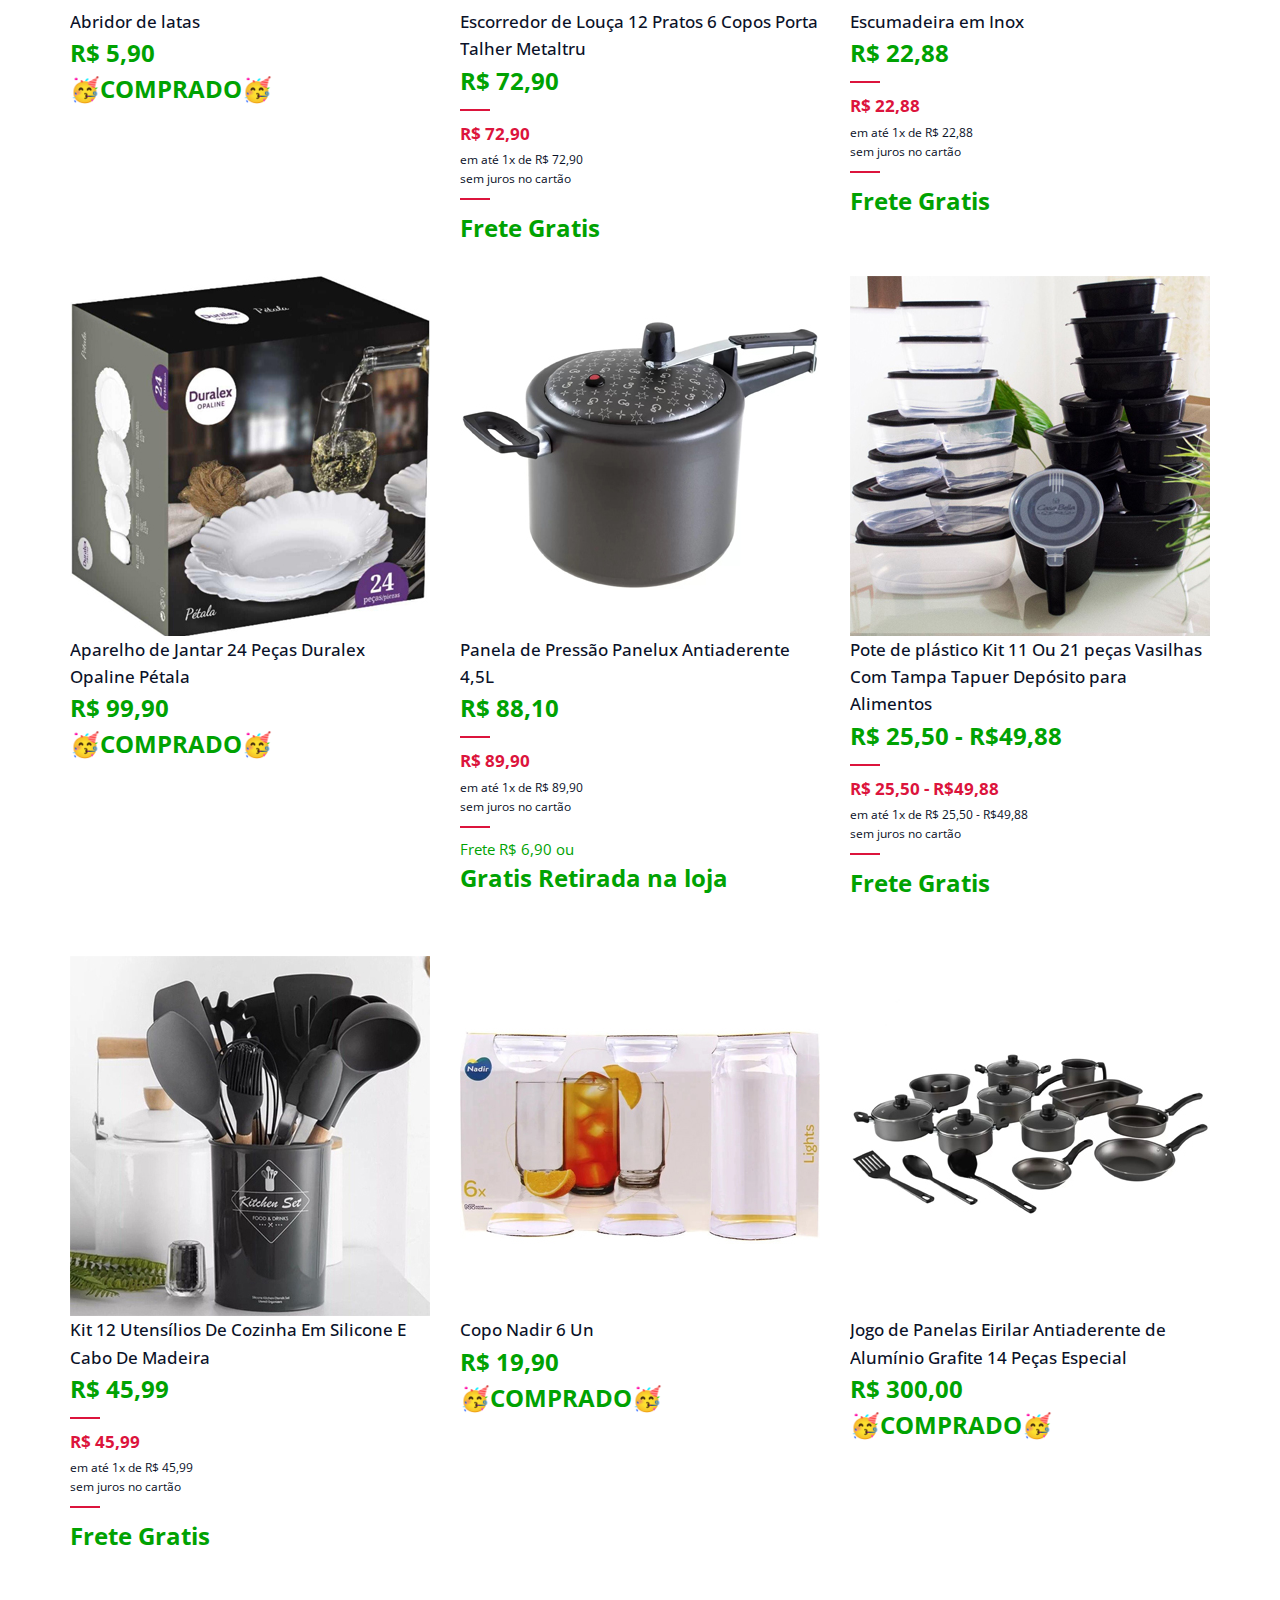
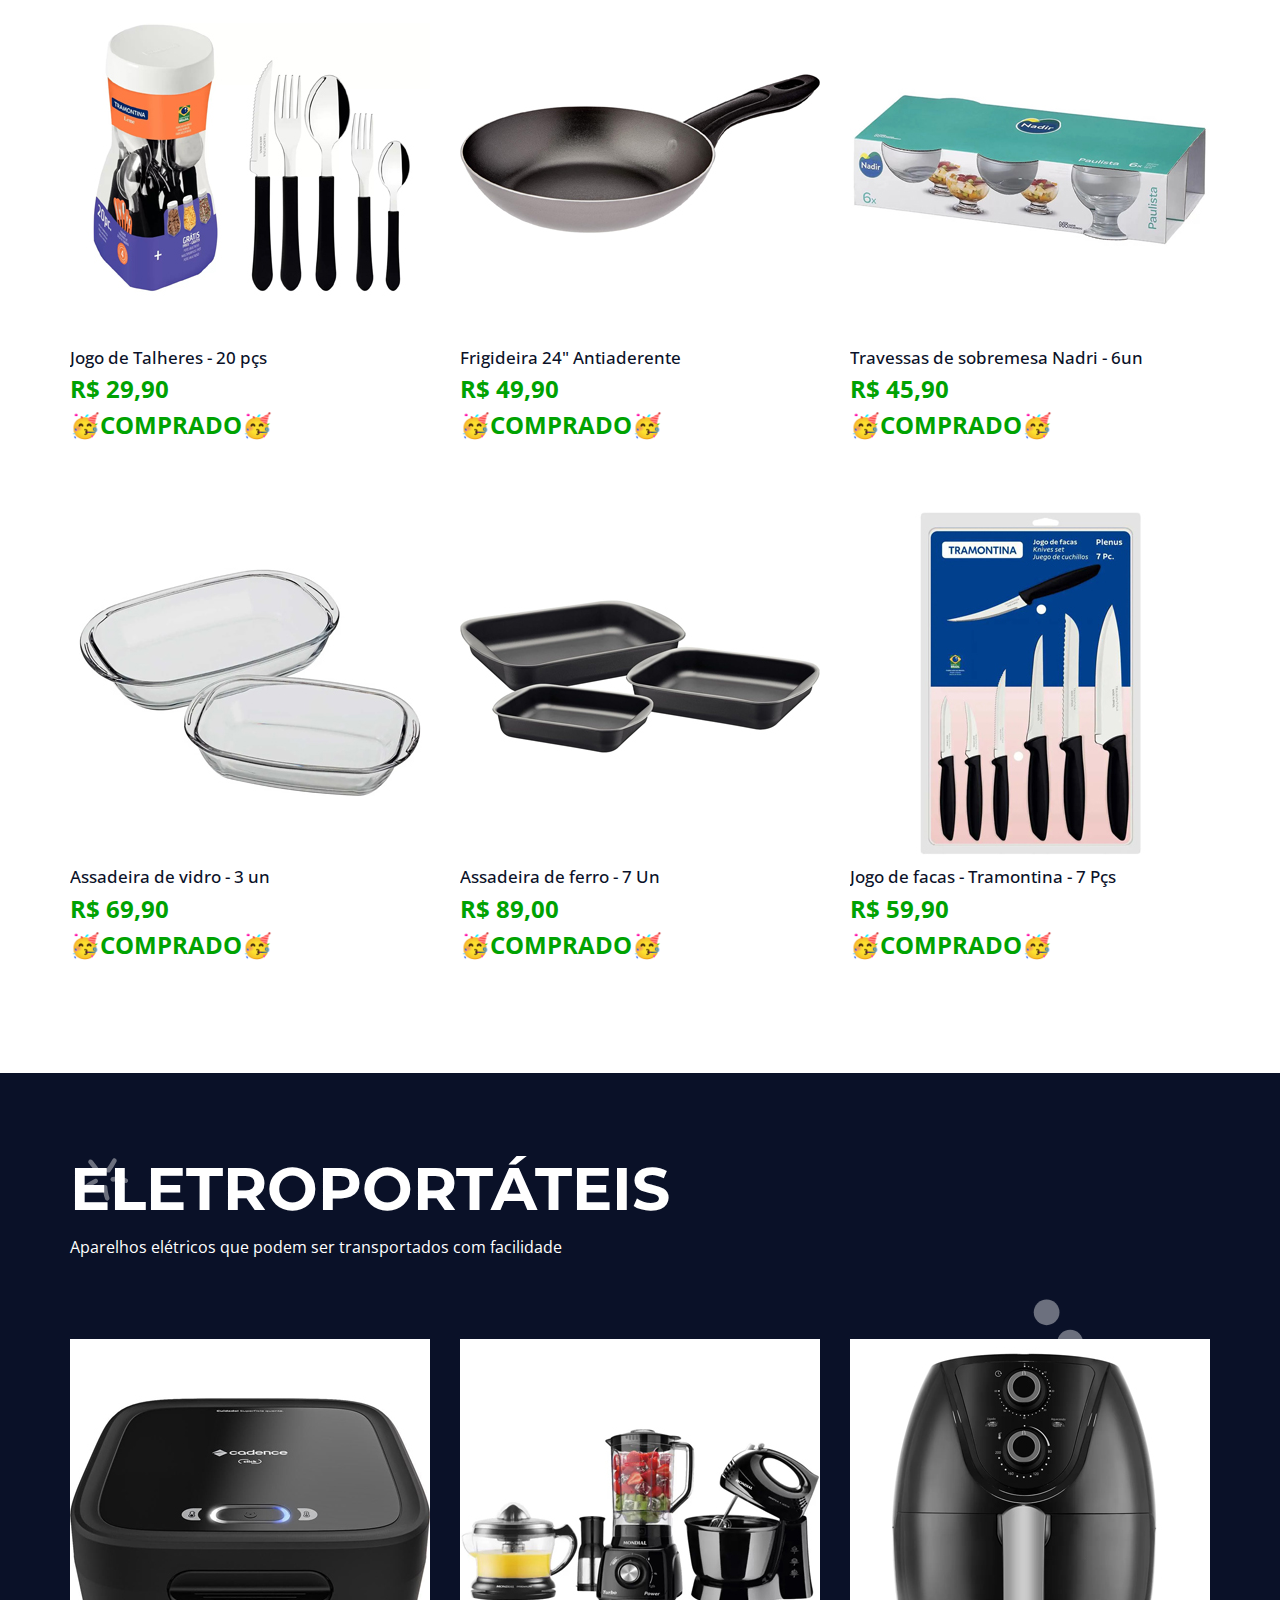
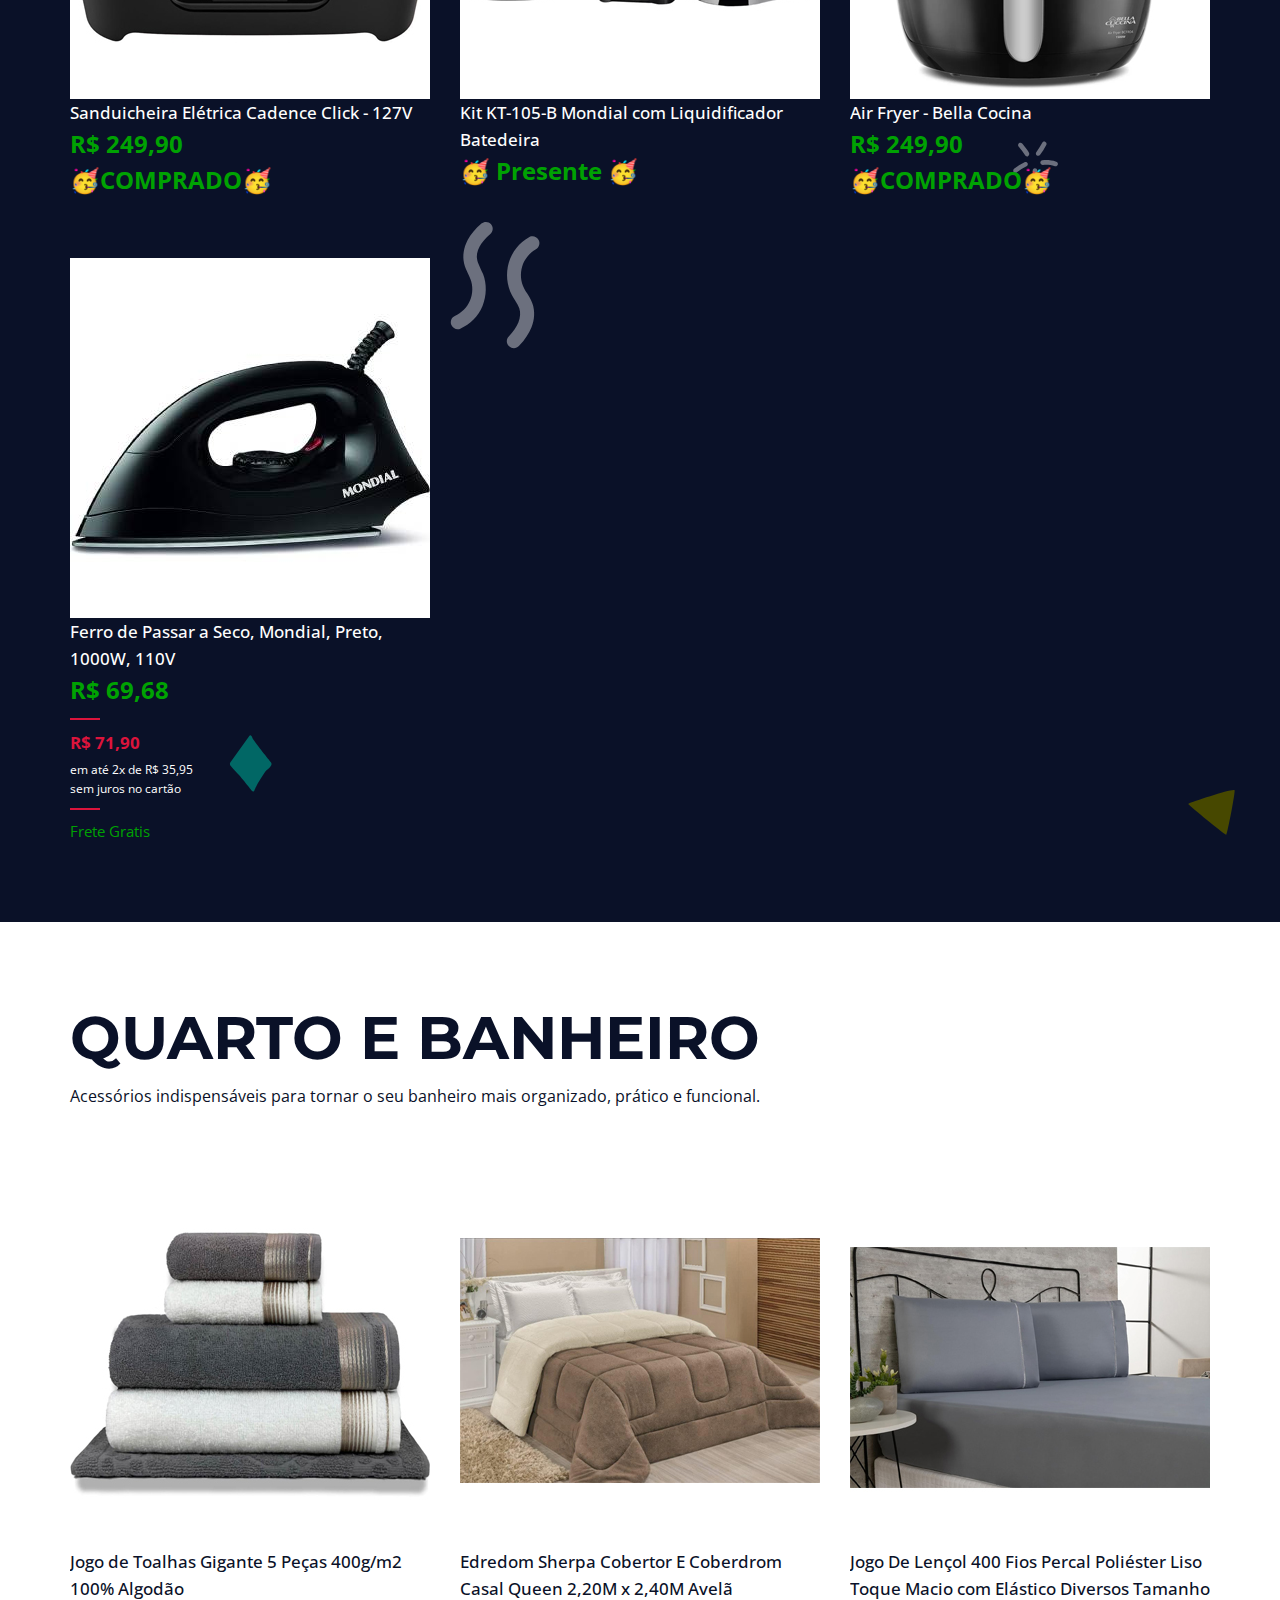
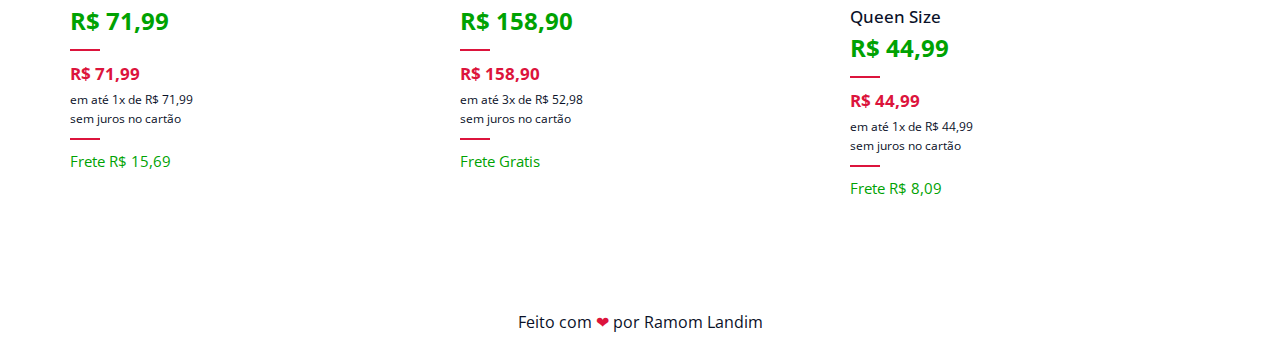
==== commit 00bfc2cf: "Novos produtos comprados" ====
--- a/Index.html
+++ b/Index.html
@@ -293,22 +293,11 @@
                         <div class="">
                             <div class="jss169">
                                 <div class="jss164">
-                                    <div class="jss152">R$&nbsp;34,75</div>
-                                </div>
-                            </div>
-                            <div class="jss154"></div>
-                            <div class="jss169">
-                                <div class="jss164">
-                                    <div class="jss179">R$&nbsp;34,75</div><span class="jss181 jss182">em até 1x de<span
-                                            class="jss183">
-                                            R$&nbsp;34,75</span></span>
-                                    <div class="jss181 jss182">sem juros no cartão</div>
-                                    <div class="jss154"></div>
-                                    <div class="jss152 jss177">Frete Gratis
-                                    </div>
-                                    <div class="jss155"></div>
-                                </div>
-                            </div>
+                                    <div class="jss152">R$&nbsp;1,00</div>
+                                    <P class="jss152">🥳COMPRADO🥳</P>
+                                </div>
+                            </div>
+                            <div class="jss155"></div>
                         </div>
                     </div>
                 </div>
@@ -1051,23 +1040,10 @@
                         <div class="">
                             <div class="jss169">
                                 <div class="jss164">
-                                    <div class="jss152">R$&nbsp;248,64</div>
-                                </div>
-                            </div>
-                            <div class="jss154"></div>
-                            <div class="jss169">
-                                <div class="jss164">
-                                    <div class="jss179">R$&nbsp;259,00</div><span class="jss191 jss182">em até 3x
-                                        de<span class="jss183">
-                                            R$&nbsp;86,33</span></span>
-                                    <div class="jss191 jss182">sem juros no cartão</div>
-                                    <div class="jss154"></div>
-                                    <div class="jss151 jss177">Frete R$ 7,90 ou <br>
-                                        <P class="jss152">Gratis Retirada na loja</P>
-                                    </div>
-                                    <div class="jss155"></div>
-                                </div>
-                            </div>
+                                    <P class="jss152">🥳 Presente 🥳</P>
+                                </div>
+                            </div>
+                            <div class="jss155"></div>
                         </div>
                     </div>
                 </div>
